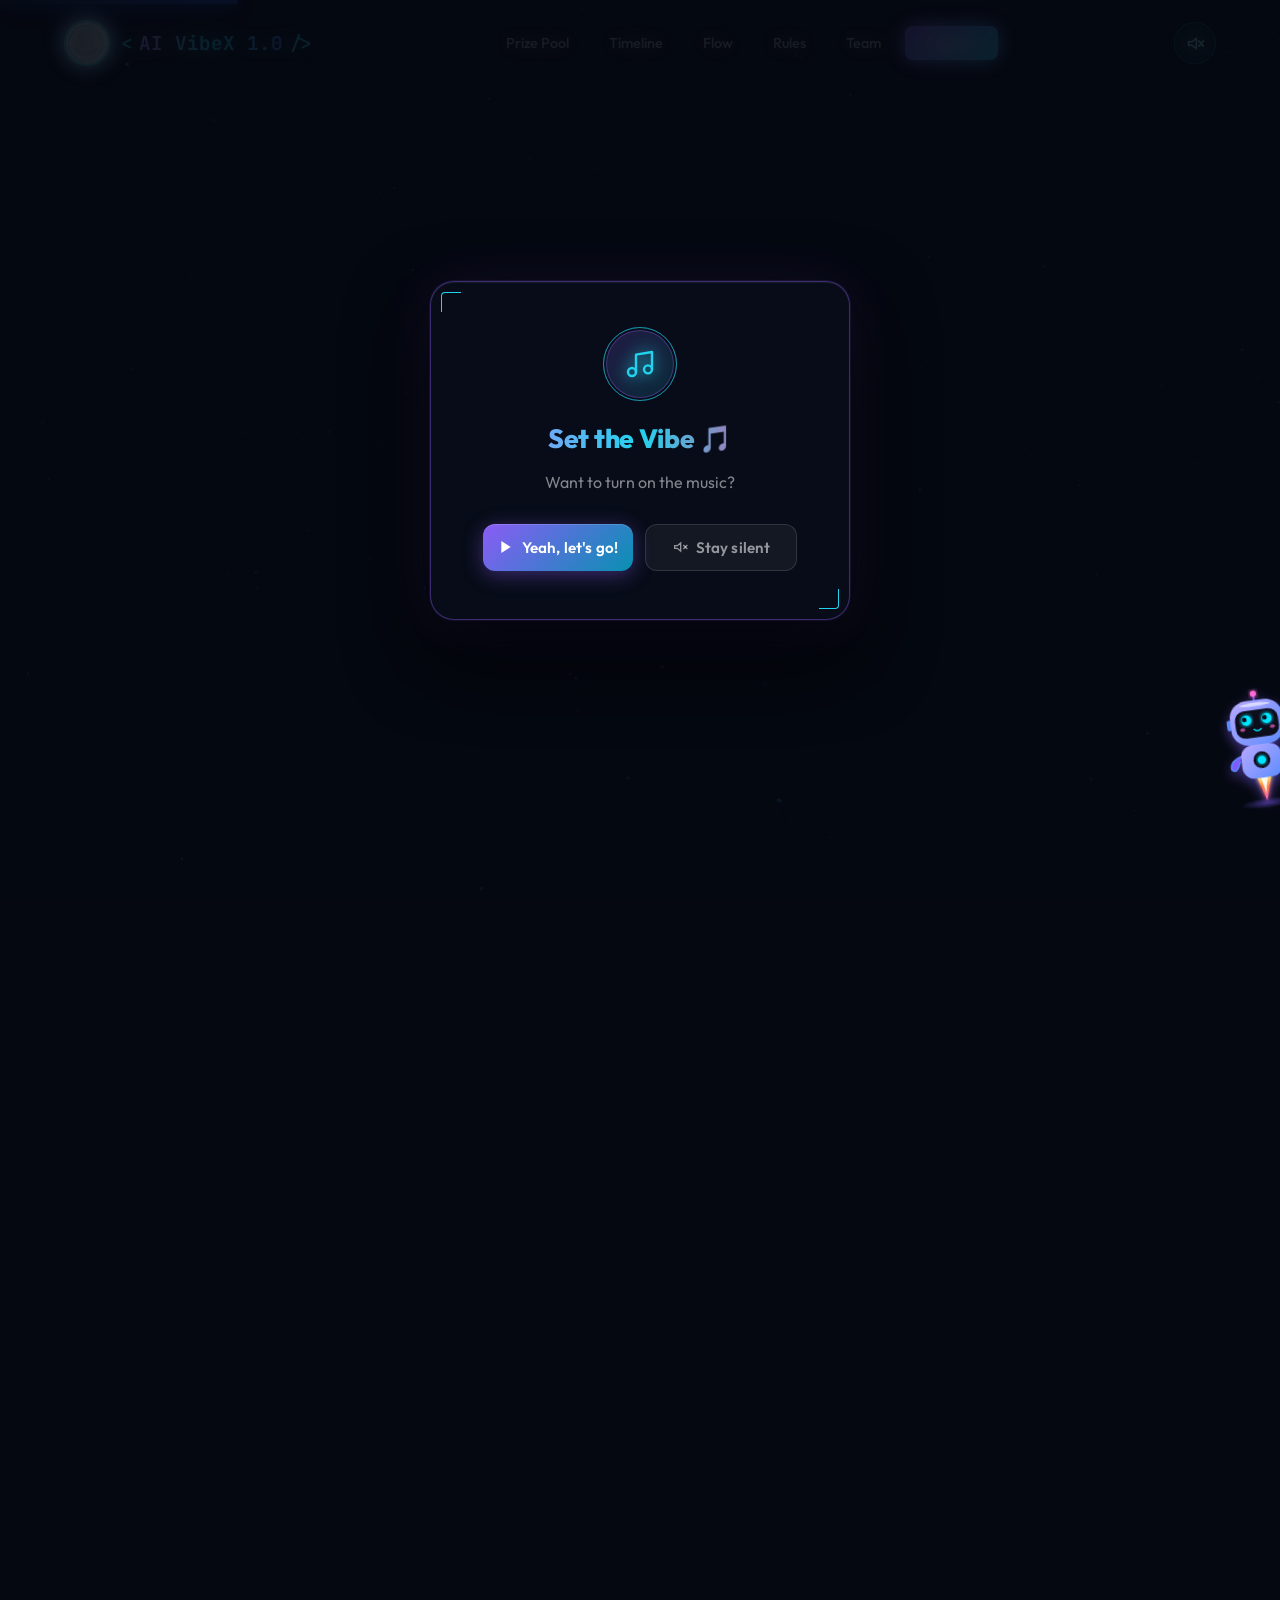
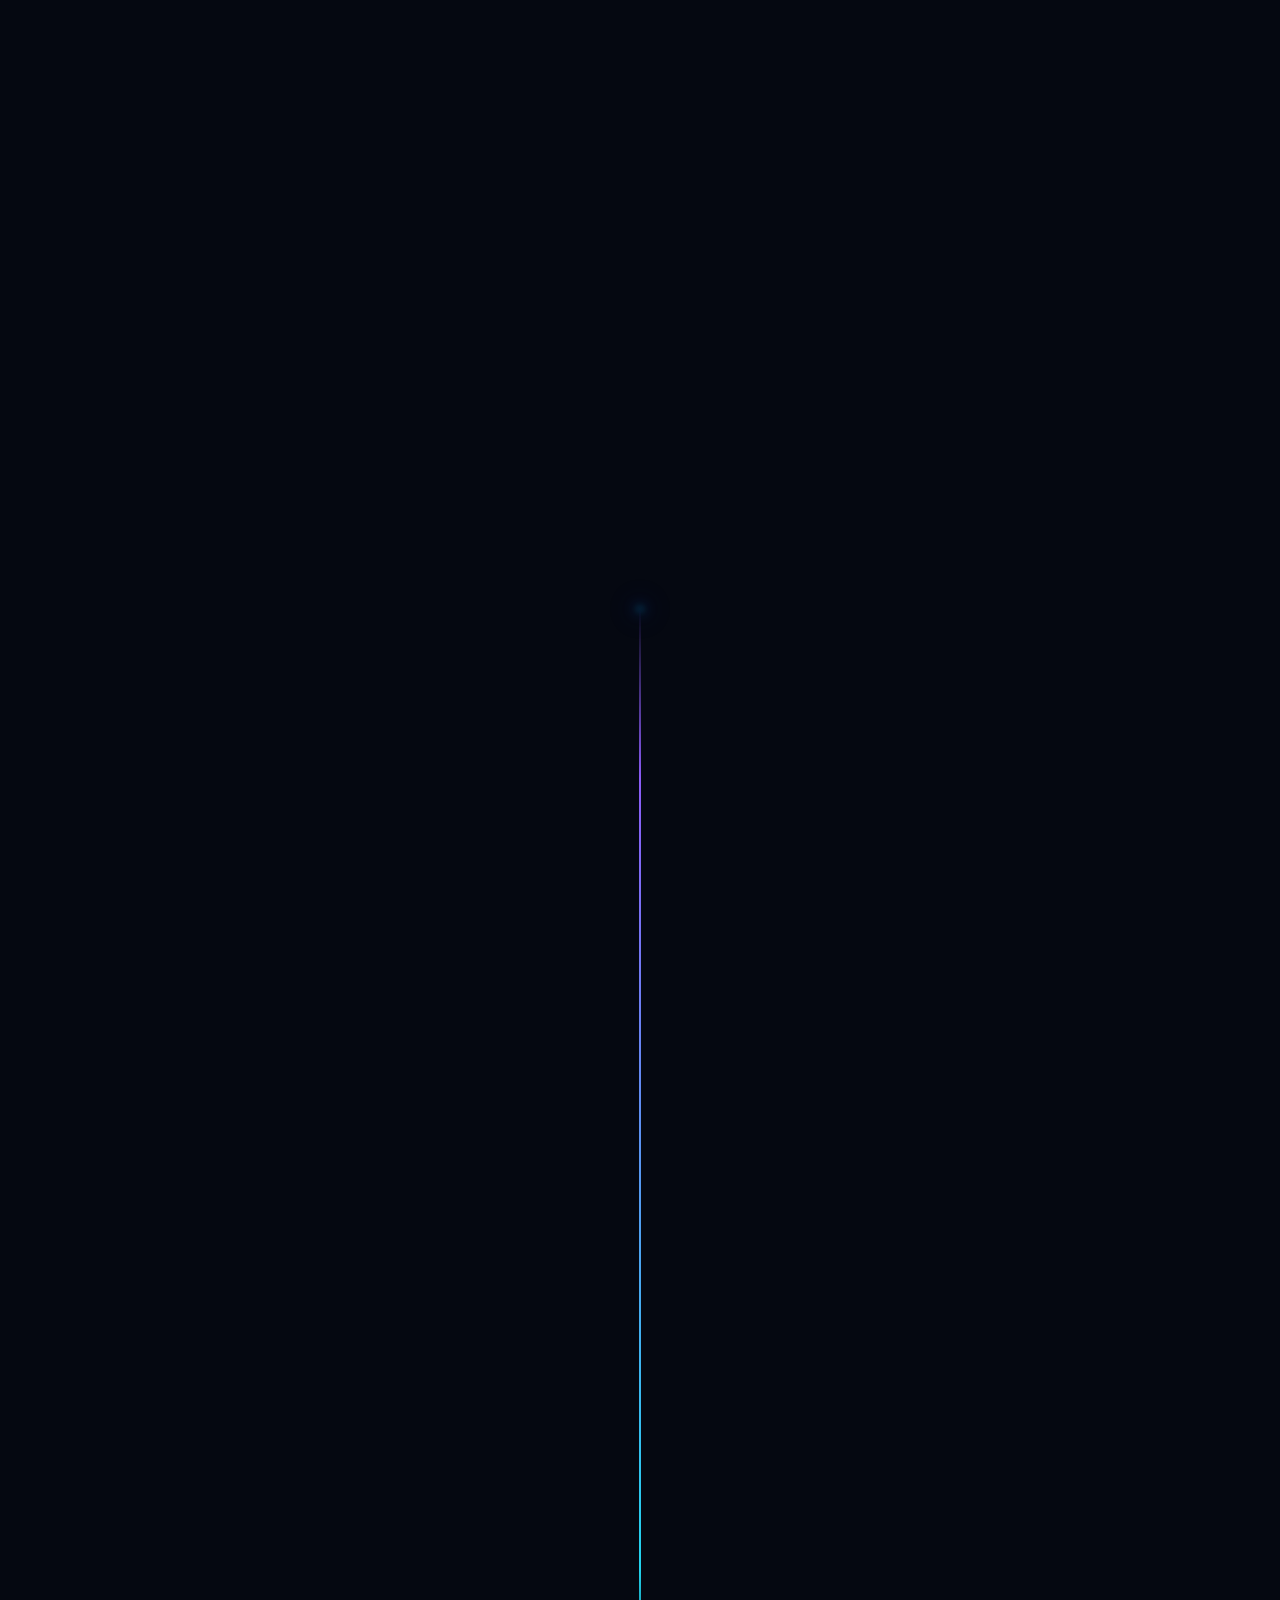
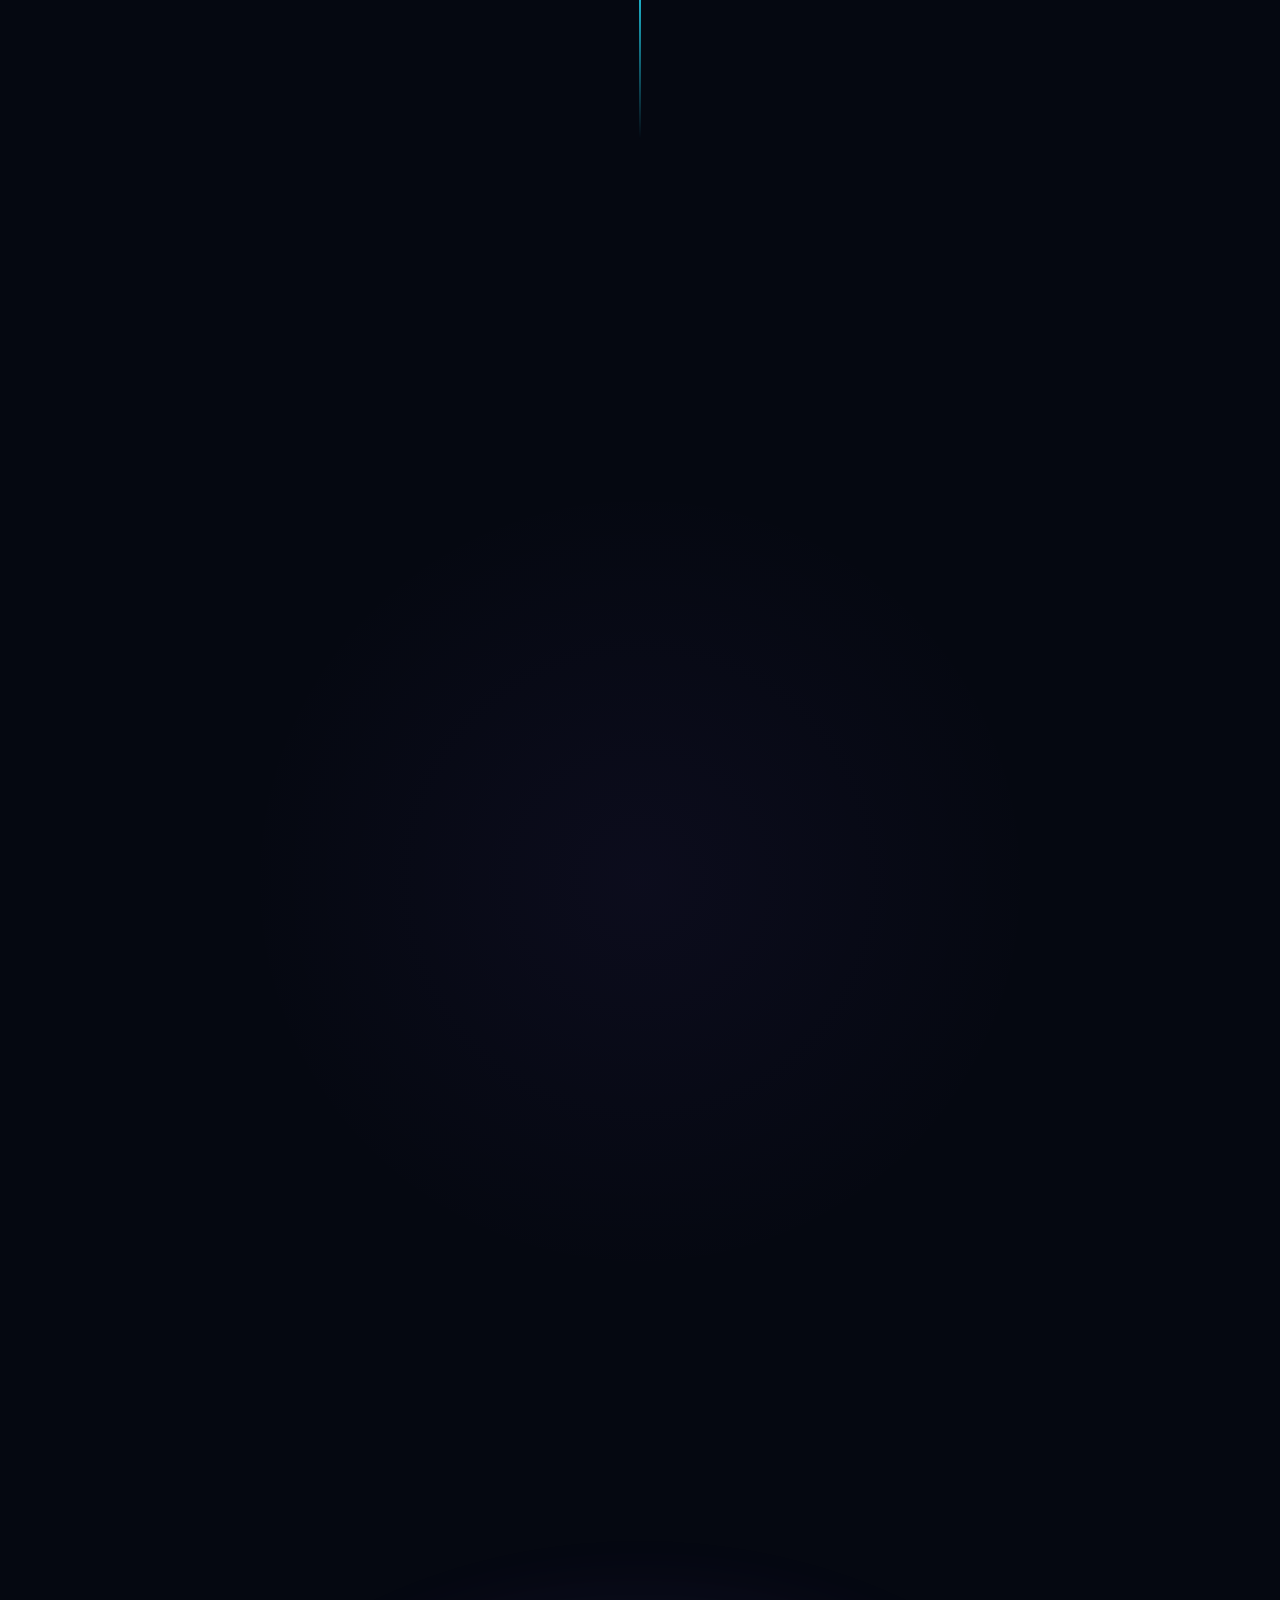
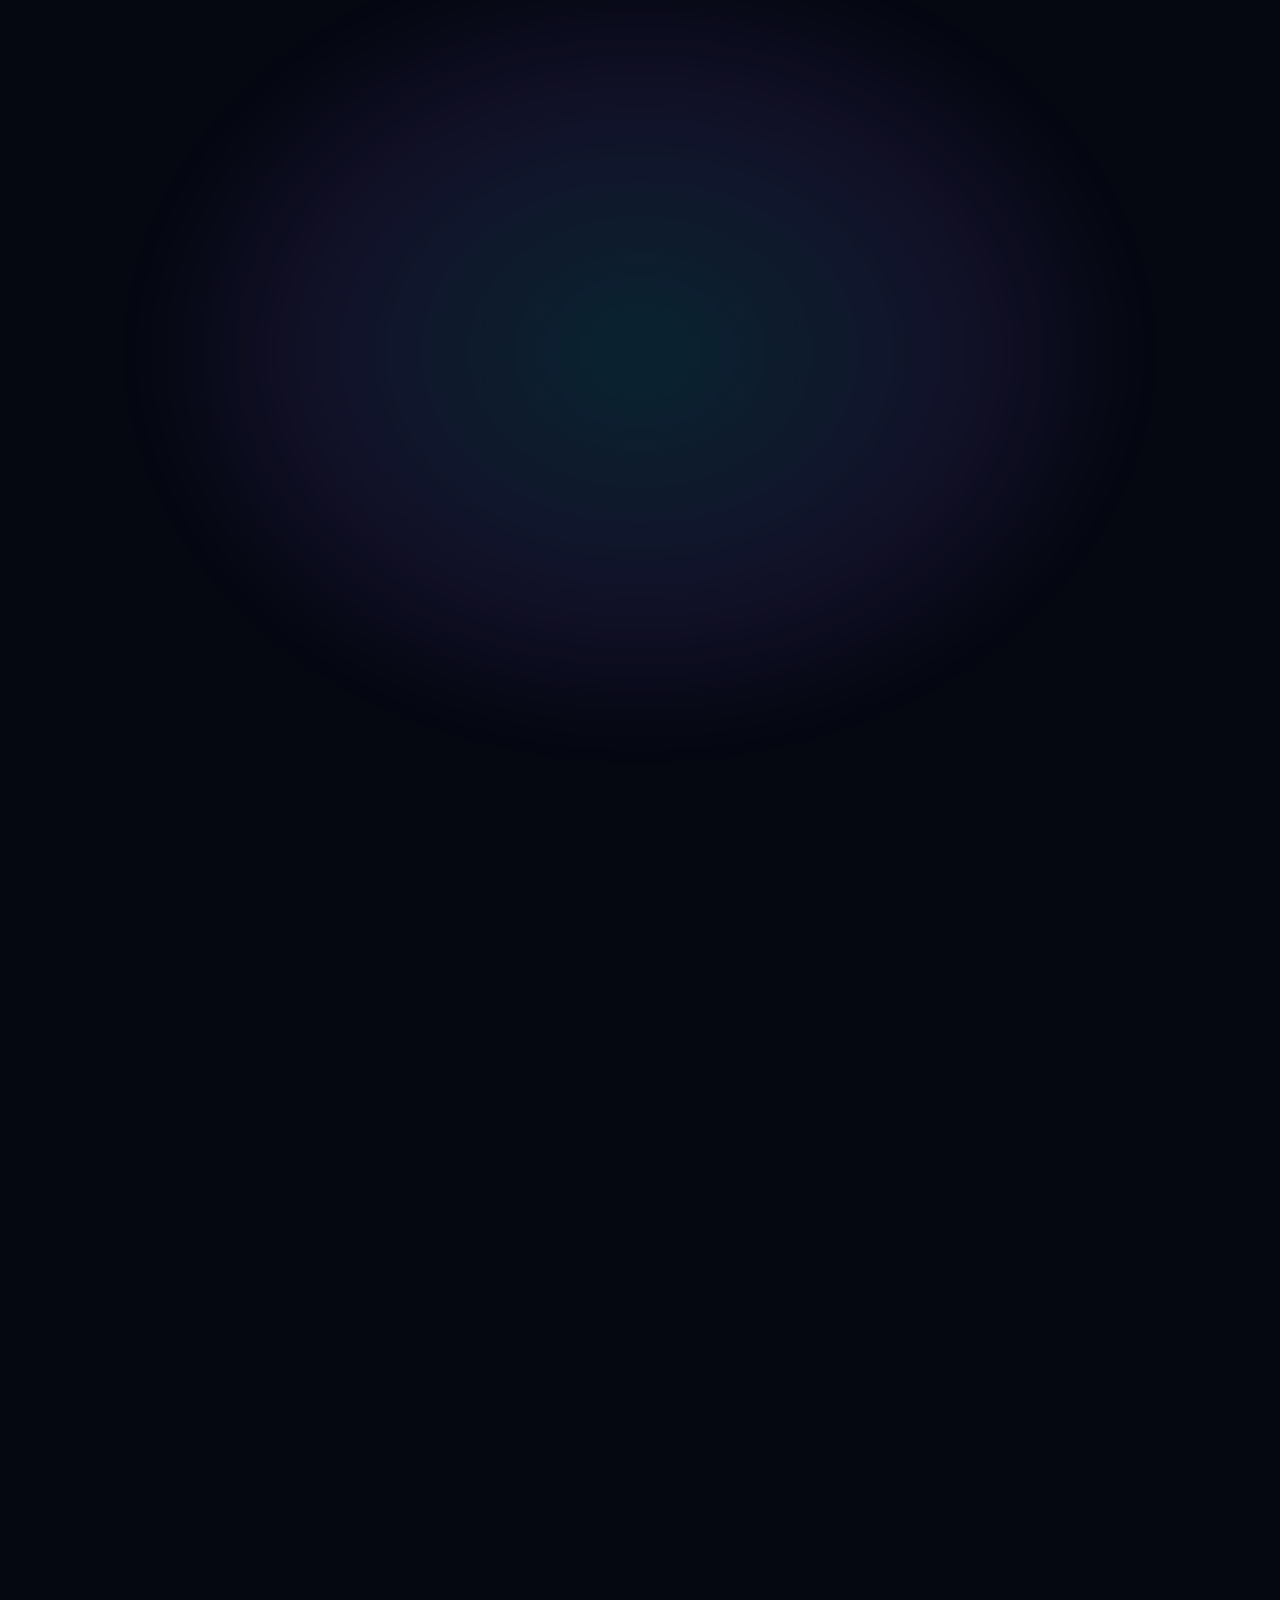
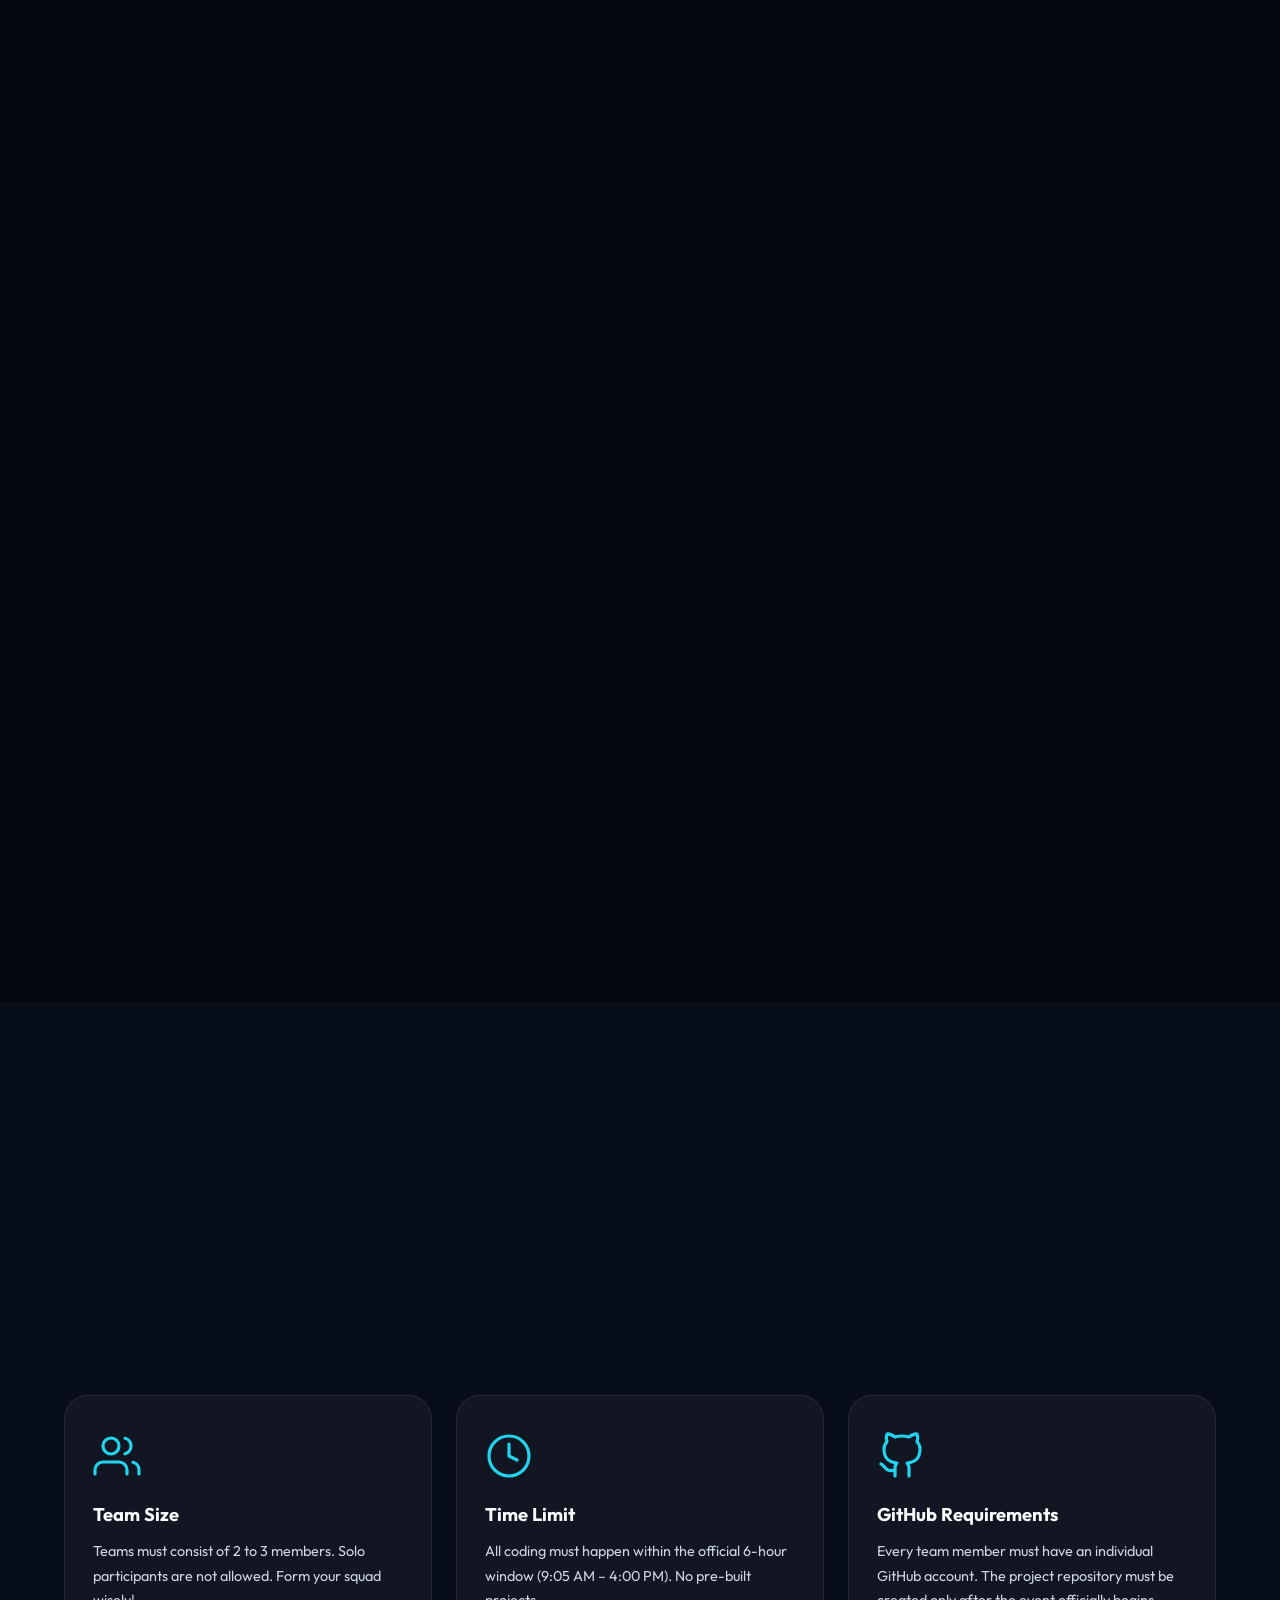
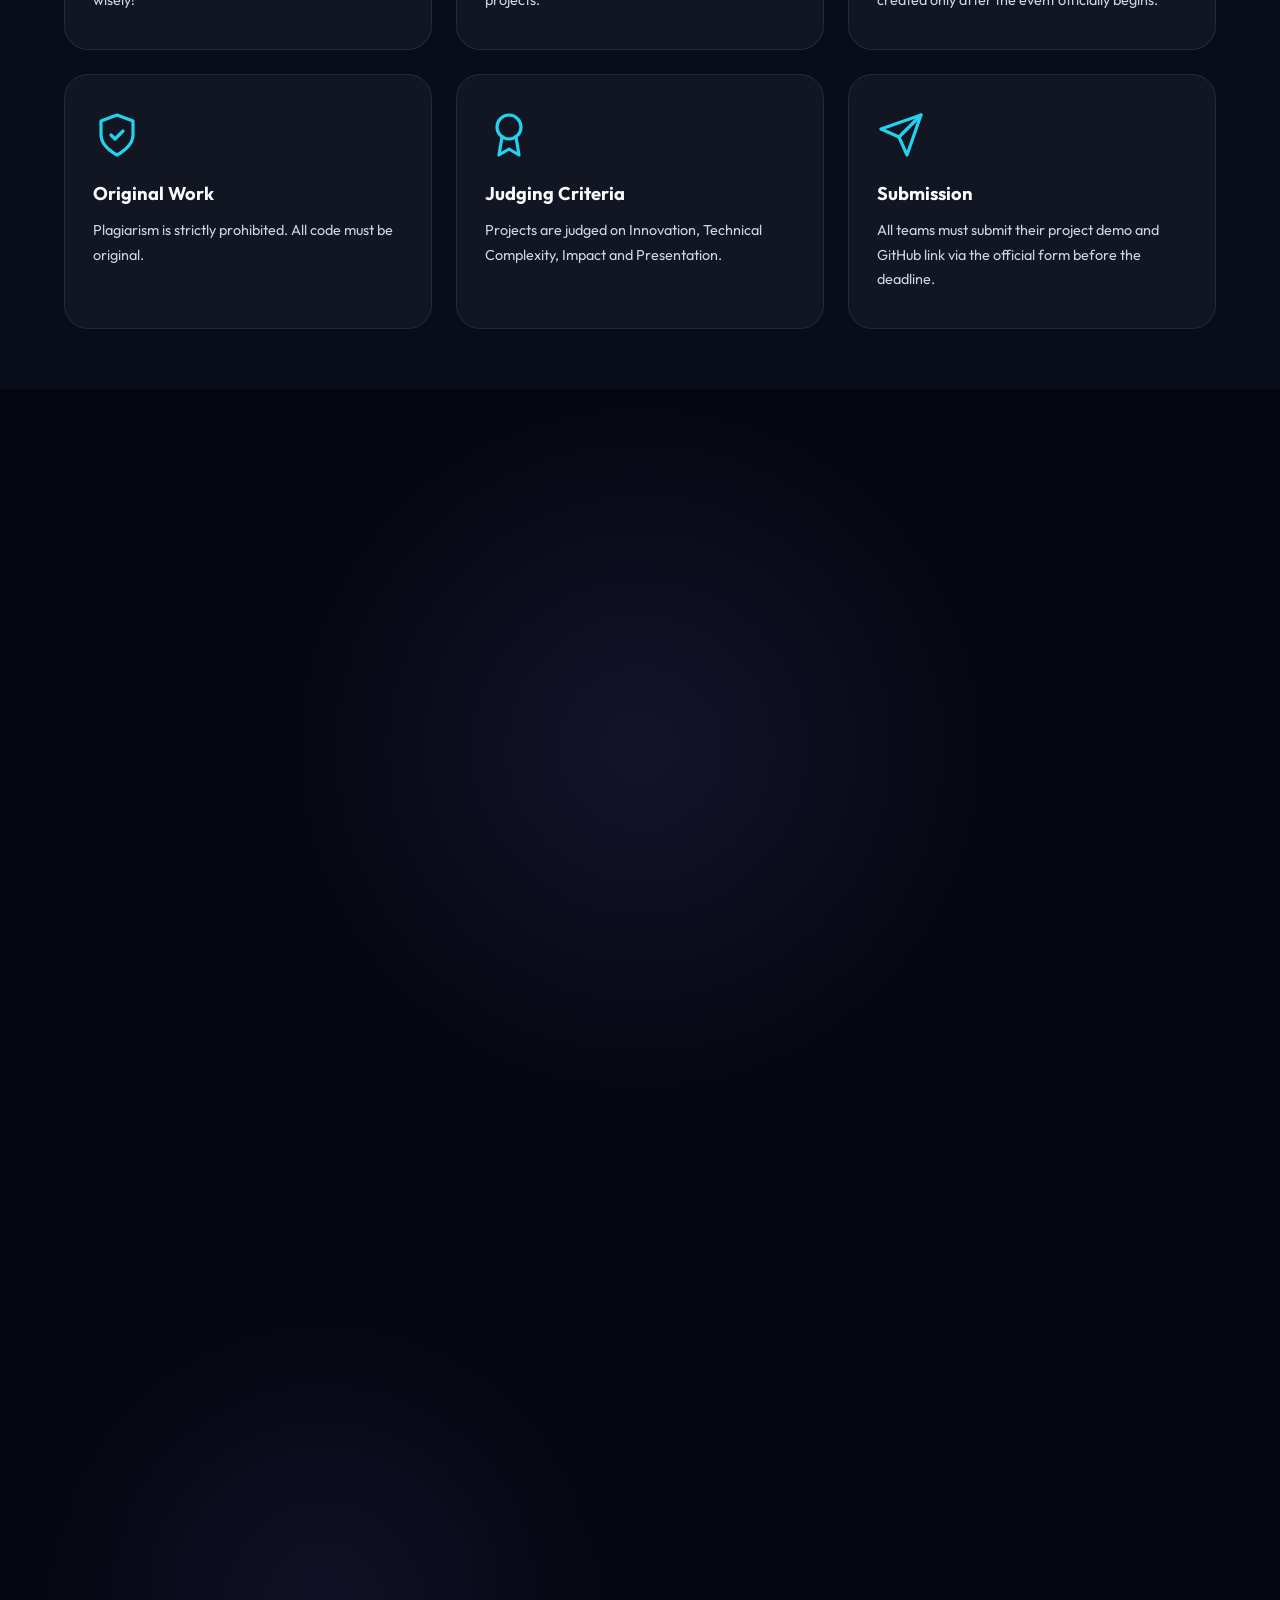
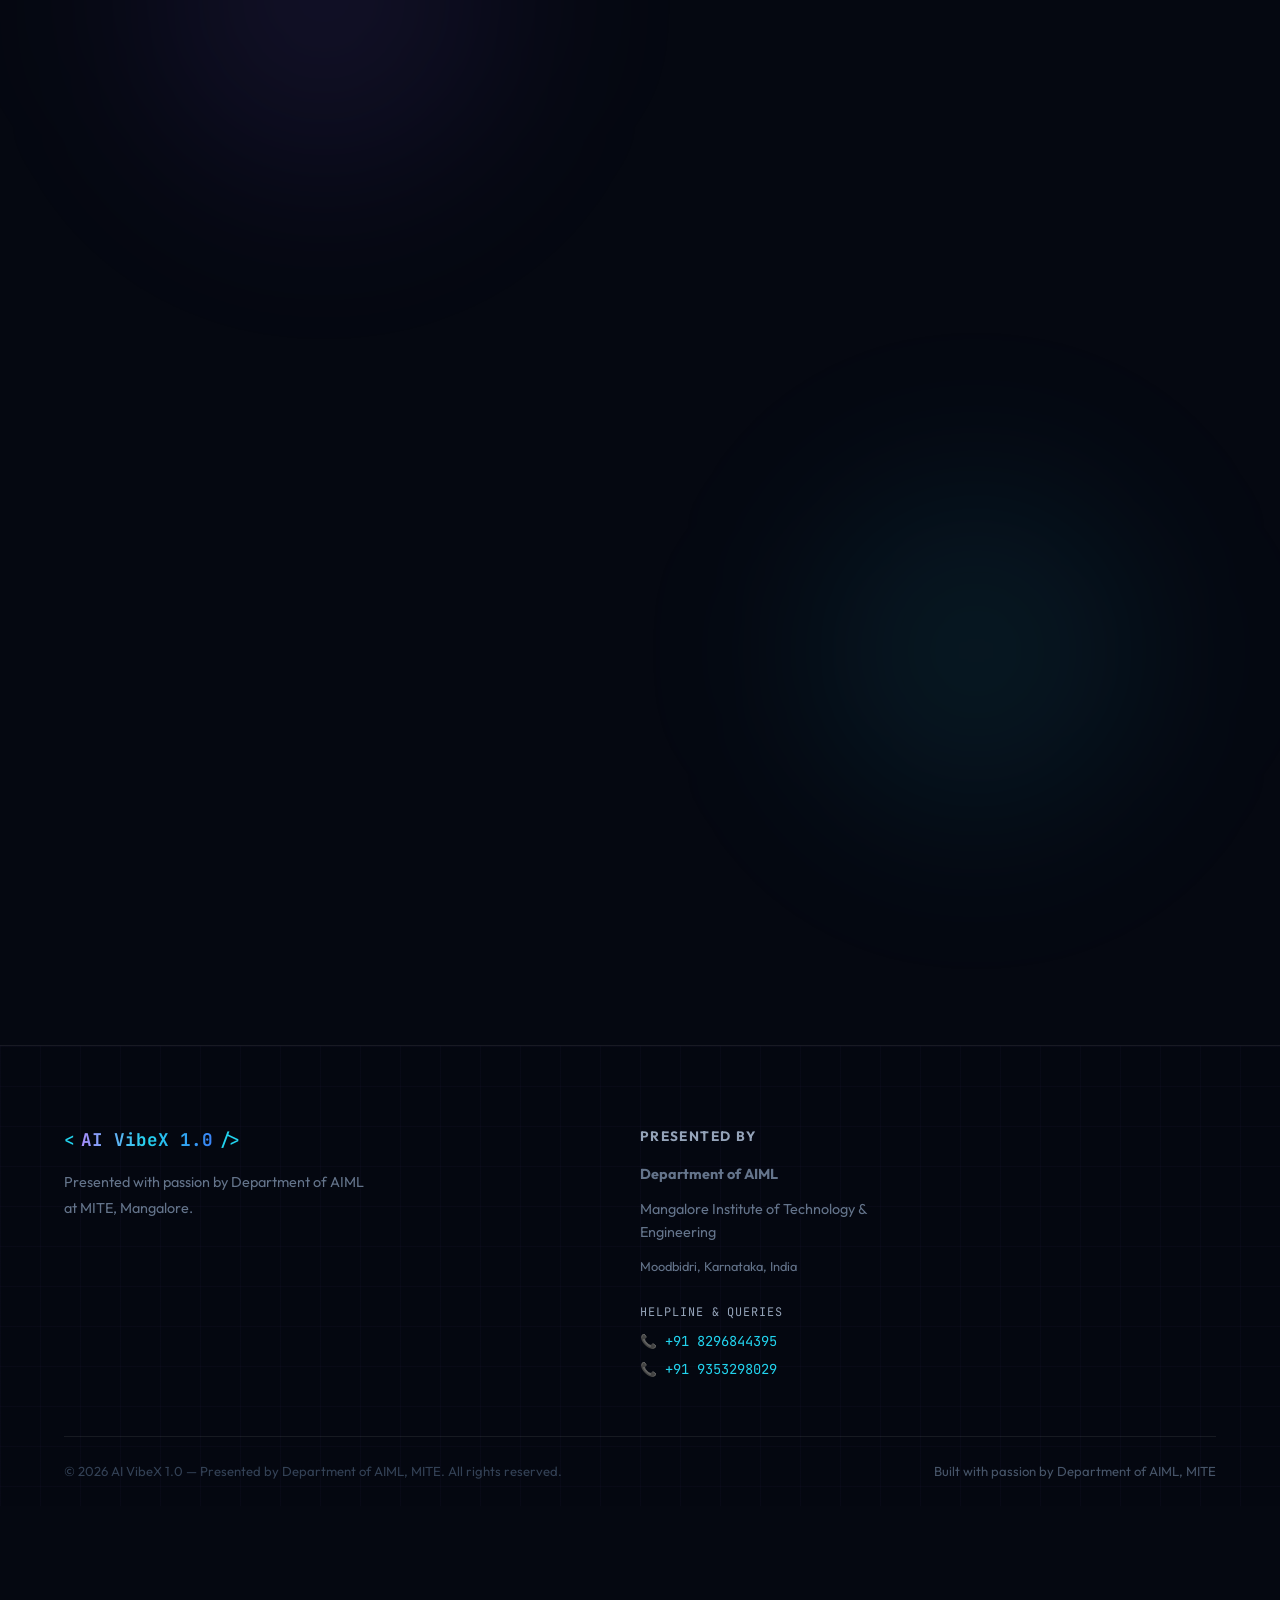
==== index.html @ b803381f "Add additional details" ====
﻿<!DOCTYPE html>
<html lang="en">

<head>
  <meta charset="UTF-8" />
  <meta name="viewport" content="width=device-width, initial-scale=1.0" />
  <meta name="description"
    content="AI VibeX 1.0 — The premier AI Hackathon by Mangalore Institute of Technology & Engineering. An innovation sprint from 9:05 AM to 4:00 PM. Build, Vibe, Innovate." />
  <meta property="og:title" content="AI VibeX 1.0 | MITE Hackathon" />
  <meta property="og:description" content="6-hour AI innovation sprint at MITE. Build, Vibe, Innovate." />
  <title>AI VibeX 1.0 | MITE Hackathon</title>
  <link rel="preconnect" href="https://fonts.googleapis.com" />
  <link rel="preconnect" href="https://fonts.gstatic.com" crossorigin />
  <link
    href="https://fonts.googleapis.com/css2?family=Outfit:wght@300;400;500;600;700;800;900&family=Space+Grotesk:wght@300;400;500;600;700&family=JetBrains+Mono:wght@400;500&display=swap"
    rel="stylesheet" />
  <link rel="stylesheet" href="style.css" />
  <link rel="stylesheet" href="loader.css" />
</head>

<body class="loader-active">

  <!-- ═══════════════════════════════════════════════════════
       SITE LOADER OVERLAY — shows on first visit, fades out
       then presents the music prompt before revealing the page
       ═══════════════════════════════════════════════════════ -->

  <!-- Loading Screen -->
  <div id="site-loader" role="status" aria-label="Loading AI VibeX">
    <canvas id="ldr-canvas"></canvas>
    <div class="ldr-orb ldr-orb-1"></div>
    <div class="ldr-orb ldr-orb-2"></div>
    <div class="ldr-orb ldr-orb-3"></div>
    <div class="ldr-grid"></div>

    <div class="ldr-inner">
      <!-- Badge -->
      <div class="ldr-badge">
        <div class="ldr-badge-dot"></div>
        MITE · AIML DEPARTMENT
      </div>

      <!-- Ring Spinner -->
      <div class="ldr-ring" aria-hidden="true">
        <svg viewBox="0 0 90 90" xmlns="http://www.w3.org/2000/svg">
          <defs>
            <linearGradient id="ldr-g1" x1="0%" y1="0%" x2="100%" y2="0%">
              <stop offset="0%"   stop-color="#8b5cf6"/>
              <stop offset="100%" stop-color="#22d3ee"/>
            </linearGradient>
            <linearGradient id="ldr-g2" x1="0%" y1="0%" x2="100%" y2="100%">
              <stop offset="0%"   stop-color="#22d3ee"/>
              <stop offset="100%" stop-color="#ec4899"/>
            </linearGradient>
          </defs>
          <circle class="ldr-ring-track" cx="45" cy="45" r="38"/>
          <circle class="ldr-arc-1" cx="45" cy="45" r="38" stroke-dashoffset="0"/>
          <circle class="ldr-arc-2" cx="45" cy="45" r="30" stroke-dashoffset="0"/>
        </svg>
        <div class="ldr-ring-label">AI</div>
      </div>

      <!-- Title -->
      <div>
        <div class="ldr-title" data-text="AI VibeX 1.0">AI VibeX 1.0</div>
      </div>

      <!-- Progress Bar -->
      <div class="ldr-progress-wrap">
        <div class="ldr-progress-track">
          <div class="ldr-progress-fill" id="ldr-fill"></div>
        </div>
        <div class="ldr-progress-label" id="ldr-label">Initializing...</div>
      </div>

      <!-- Rotating tip -->
      <div class="ldr-tip" id="ldr-tip">Build. Vibe. Innovate.</div>
    </div>
  </div>

  <!-- Music Prompt Dialog -->
  <div id="site-music-dialog" role="dialog" aria-modal="true" aria-labelledby="ldr-music-title">
    <div class="ldr-music-card">
      <div class="ldr-music-icon-wrap">
        <div class="ldr-sound-wave"></div>
        <div class="ldr-sound-wave"></div>
        <div class="ldr-sound-wave"></div>
        <svg viewBox="0 0 24 24" fill="none" stroke="currentColor" stroke-width="1.8"
             stroke-linecap="round" stroke-linejoin="round" aria-hidden="true">
          <path d="M9 18V5l12-2v13"/>
          <circle cx="6" cy="18" r="3"/>
          <circle cx="18" cy="16" r="3"/>
        </svg>
      </div>
      <div class="ldr-music-title" id="ldr-music-title">Set the Vibe 🎵</div>
      <div class="ldr-music-desc">Want to turn on the music?</div>
      <div class="ldr-music-btns">
        <button class="ldr-btn ldr-btn-yes" id="ldr-btn-play" type="button">
          <svg viewBox="0 0 24 24" fill="currentColor" aria-hidden="true">
            <polygon points="5 3 19 12 5 21 5 3"/>
          </svg>
          Yeah, let's go!
        </button>
        <button class="ldr-btn ldr-btn-no" id="ldr-btn-mute" type="button">
          <svg viewBox="0 0 24 24" fill="none" stroke="currentColor" stroke-width="2" aria-hidden="true">
            <path d="M4 10v4h4l5 4V6l-5 4H4z"/>
            <line x1="23" y1="9" x2="17" y2="15"/>
            <line x1="17" y1="9" x2="23" y2="15"/>
          </svg>
          Stay silent
        </button>
      </div>
    </div>
  </div>

  <!-- ══ END LOADER ══════════════════════════════════════════ -->

  <!-- SCROLL PROGRESS BAR -->
  <div class="scroll-progress-bar" id="scroll-progress"></div>

  <!-- CANVAS PARTICLE BG -->
  <canvas id="particle-canvas"></canvas>

  <!-- CURSOR GLOW -->
  <!-- Custom cursor layers -->
  <div class="cursor-glow" id="cursor-glow"></div>
  <div class="cursor-ring" id="cursor-ring"></div>
  <div class="cursor-dot" id="cursor-dot"></div>

  <!-- NAVBAR -->
  <nav class="navbar" id="navbar">
    <div class="nav-inner">
      <div class="nav-logo">
        <img src="assets/artifera_logo.jpeg" alt="Artifera Logo" class="nav-logo-img" />
        <span class="logo-bracket">&lt;</span>
        <span class="logo-text">AI VibeX 1.0</span>
        <span class="logo-bracket">/&gt;</span>
      </div>
      <ul class="nav-links" id="nav-links">
        <li><a href="#about" class="nav-link">Prize Pool</a></li>
        <li><a href="#timeline" class="nav-link">Timeline</a></li>
        <li><a href="#flow" class="nav-link">Flow</a></li>
        <li><a href="#rules" class="nav-link">Rules</a></li>
        <li><a href="#contributors" class="nav-link">Team</a></li>
        <li><a href="#register" class="nav-link nav-cta">Register</a></li>
      </ul>
      <button class="music-toggle" id="music-toggle" type="button" aria-label="Play background music"
        aria-pressed="false" title="Play background music">
        <svg viewBox="0 0 24 24" fill="none" stroke="currentColor" stroke-width="1.8" stroke-linecap="round"
          stroke-linejoin="round" aria-hidden="true">
          <path d="M4 10v4h4l5 4V6l-5 4H4z" />
          <path class="music-wave" d="M16 9a5 5 0 0 1 0 6m2.5-8.5a8.5 8.5 0 0 1 0 11" />
          <path class="music-muted" d="m16 9 5 6m0-6-5 6" />
        </svg>
      </button>
      <button class="hamburger" id="hamburger" aria-label="Toggle menu">
        <span></span><span></span><span></span>
      </button>
    </div>
    <audio id="background-music" src="assets/kulakovka-phonk-reel-614877.mp3" preload="none" loop hidden></audio>
  </nav>

  <!-- HERO -->
  <section class="hero" id="hero">
    <span id="top" style="position:absolute;top:0;left:0;pointer-events:none;"></span>
    <!-- Interactive Space Background Canvas -->
    <canvas id="hero-space-canvas" class="hero-space-canvas" aria-hidden="true"></canvas>
    <div class="hero-bg-overlay"></div>
    <div class="orb orb-1"></div>
    <div class="orb orb-2"></div>
    <div class="orb orb-3"></div>
    <div class="hero-grid"></div>

    <div class="hero-content">
      <div class="college-badge" data-aos="fade-down">
        <div class="badge-dept-row">
          <span class="badge-dot pulse"></span>
          <span class="badge-dept">Presented by AIML DEPARTMENT</span>
        </div>
        <span class="badge-sep">•</span>
        <span class="badge-college">
          <img src="assets/MITE_Logo.jpg" alt="MITE Logo" class="badge-mite-logo" />
          <span>Mangalore Institute of Technology &amp; Engineering</span>
        </span>
      </div>

      <div class="hero-main-group">
        <h1 class="hero-title" data-aos="fade-up">
          <span class="title-line">
            <span class="gradient-text glitch-text" data-text="AI VibeX 1.0">AI VibeX 1.0</span>
          </span>
          <span class="title-sub">6 Hour Hackathon</span>
        </h1>

        <p class="hero-tagline" data-aos="fade-up" data-aos-delay="100">
          Build. Vibe. Ship. A 6-Hour AI Innovation Sprint
        </p>

        <div class="hero-meta" data-aos="fade-up" data-aos-delay="200">
          <div class="meta-chip meta-chip-time">
            <span class="chip-icon">
              <svg viewBox="0 0 24 24" fill="none" stroke="currentColor" stroke-width="2">
                <circle cx="12" cy="12" r="10" />
                <polyline points="12 6 12 12 16 14" />
              </svg>
            </span>
            <span class="chip-text">9:05 AM &ndash; 4:00 PM</span>
          </div>
          <div class="meta-chip meta-chip-date">
            <span class="chip-icon">
              <svg viewBox="0 0 24 24" fill="none" stroke="currentColor" stroke-width="2">
                <rect x="3" y="4" width="18" height="18" rx="2" ry="2" />
                <line x1="16" y1="2" x2="16" y2="6" />
                <line x1="8" y1="2" x2="8" y2="6" />
                <line x1="3" y1="10" x2="21" y2="10" />
              </svg>
            </span>
            <span class="chip-text">12th November</span>
          </div>
          <div class="meta-chip meta-chip-sprint">
            <span class="chip-icon">
              <svg viewBox="0 0 24 24" fill="none" stroke="currentColor" stroke-width="2">
                <polygon points="13 2 3 14 12 14 11 22 21 10 12 10 13 2" />
              </svg>
            </span>
            <span class="chip-text">6 Hours of Innovation</span>
          </div>
        </div>
      </div>

      <!-- Hero Countdown Timer -->
      <div class="countdown-wrap" data-aos="fade-up" data-aos-delay="300" id="hero-countdown-wrap"
        data-target="2026-11-12T09:05:00+05:30"
        aria-label="Hackathon Countdown Timer">
        <div class="countdown-card-inner">
          <!-- Countdown Header / Title -->
          <div class="countdown-header" aria-hidden="true">
            <span class="countdown-live-dot"></span>
            <span class="countdown-title">HACKATHON BEGINS IN</span>
          </div>

          <!-- Canvas for Particle Animated Countdown -->
          <div class="countdown-canvas-wrapper" id="countdown-canvas-wrapper">
            <canvas id="countdown-particle-canvas" class="countdown-particle-canvas" width="700" height="100"
              aria-label="Countdown timer rendered with interactive particles"></canvas>
            <div class="countdown-canvas-glow" aria-hidden="true"></div>
          </div>

          <!-- Format Labels: day : hour : min : sec -->
          <div class="countdown-legend has-days" id="countdown-legend" aria-hidden="true">
            <div class="legend-unit unit-days" id="legend-unit-days">
              <span class="legend-label">DAY</span>
            </div>
            <div class="legend-unit unit-hours">
              <span class="legend-label">HOUR</span>
            </div>
            <div class="legend-unit unit-minutes">
              <span class="legend-label">MIN</span>
            </div>
            <div class="legend-unit unit-seconds">
              <span class="legend-label">SEC</span>
            </div>
          </div>
        </div>
      </div>

      <div class="hero-actions" data-aos="fade-up" data-aos-delay="400">
        <a href="#register" class="btn-primary" id="hero-register-btn">
          <span>Register Now</span>
          <svg viewBox="0 0 24 24" fill="none" stroke="currentColor" stroke-width="2">
            <line x1="5" y1="12" x2="19" y2="12" />
            <polyline points="12 5 19 12 12 19" />
          </svg>
        </a>
        <a href="#timeline" class="btn-secondary" id="hero-timeline-btn">
          View Timeline
        </a>
      </div>
    </div>
  </section>

  <!-- PRIZE POOL -->
  <section class="prize-pool" id="about">
    <div class="container">
      <div class="prize-pool-header" data-aos="fade-up">
        <h2 class="section-title">The <span class="gradient-text">Prize Pool</span></h2>
        <p class="section-subtitle">A little glory and a reward for the teams that make it happen.</p>
        <div class="prize-pool-total"><span>Total prizes</span><strong>₹4,500</strong></div>
      </div>
      <div class="prize-grid">
        <article class="prize-card prize-card-first" data-aos="fade-up" data-aos-delay="100">
          <span class="prize-card-spark" aria-hidden="true"></span>
          <div class="prize-medal" aria-hidden="true">
            <img class="prize-trophy prize-trophy-gold"
              src="https://fonts.gstatic.com/s/e/notoemoji/latest/1f3c6/emoji.svg" alt="" />
          </div>
          <h3 class="prize-place-title"><span class="prize-place-number">1st</span> place</h3>
          <span class="prize-award-role">Winner</span>
          <p>For the team that takes their boldest idea across the finish line.</p>
          <div class="prize-amount">₹3,000</div>
          <div class="prize-shine" aria-hidden="true"></div>
        </article>
        <article class="prize-card prize-card-second" data-aos="fade-up" data-aos-delay="220">
          <span class="prize-card-spark" aria-hidden="true"></span>
          <div class="prize-medal" aria-hidden="true">
            <img class="prize-trophy prize-trophy-silver"
              src="https://fonts.gstatic.com/s/e/notoemoji/latest/1f3c6/emoji.svg" alt="" />
          </div>
          <h3 class="prize-place-title"><span class="prize-place-number">2nd</span> place</h3>
          <span class="prize-award-role">Runner-up</span>
          <p>For the team whose creativity and craft stand out from the crowd.</p>
          <div class="prize-amount">₹1,500</div>
          <div class="prize-shine" aria-hidden="true"></div>
        </article>
      </div>
    </div>
  </section>

  <!-- ARTIFERA SCROLL-ASSEMBLE SECTION (particles form the logo while scrolling) -->
  <section class="afs" id="artifera-scroll" aria-label="Artifera logo assembling from particles as you scroll">
    <h2 class="afs-sr">Artifera</h2>
    <div class="afs-stage">
      <div class="afs-glow" aria-hidden="true"></div>
      <canvas class="afs-canvas" aria-hidden="true"></canvas>
    </div>
  </section>

  <!-- TIMELINE SECTION -->
  <section class="section timeline-section" id="timeline">
    <div class="container">
      <div class="section-header" data-aos="fade-up">
        <span class="section-eyebrow">Schedule</span>
        <h2 class="section-title">Event <span class="gradient-text">Timeline</span></h2>
        <p class="section-subtitle">From team check-in to final evaluation</p>
      </div>

      <div class="timeline">

        <!-- Scroll-driven glow progress fill line -->
        <div id="tl-progress-fill" class="tl-progress-fill" aria-hidden="true"></div>

        <!-- 9:05 AM - Team reporting -->
        <div class="timeline-item" data-aos="fade-right" id="tl-reporting">
          <div class="tl-marker">
            <div class="tl-dot">
              <svg viewBox="0 0 24 24" fill="none" stroke="currentColor" stroke-width="2">
                <path d="M17 21v-2a4 4 0 0 0-4-4H5a4 4 0 0 0-4 4v2" />
                <circle cx="9" cy="7" r="4" />
                <path d="M23 21v-2a4 4 0 0 0-3-3.87M16 3.13a4 4 0 0 1 0 7.75" />
              </svg>
            </div>
            <div class="tl-line"></div>
          </div>
          <div class="tl-card">
            <div class="tl-time">9:05 AM</div>
            <h3 class="tl-title">Reporting of all teams</h3>
            <p class="tl-desc">All teams report at the venue; team attendance and seating.</p>
            <div class="tl-tag">Team Check-in</div>
          </div>
        </div>

        <!-- 9:45 AM - 10:00 AM -->
        <div class="timeline-item tl-right" data-aos="fade-left" id="tl-keynote">
          <div class="tl-marker">
            <div class="tl-dot">
              <svg viewBox="0 0 24 24" fill="none" stroke="currentColor" stroke-width="2">
                <polygon points="13 2 3 14 12 14 11 22 21 10 12 10 13 2" />
              </svg>
            </div>
            <div class="tl-line"></div>
          </div>
          <div class="tl-card">
            <div class="tl-time">9:45 AM &ndash; 10:00 AM</div>
            <h3 class="tl-title">GitHub setup and problem statements</h3>
            <p class="tl-desc">Teams set up GitHub and the problem statements are revealed.</p>
            <div class="tl-tag">Setup &amp; Reveal</div>
          </div>
        </div>

        <!-- 10:00 AM - Hackathon starts -->
        <div class="timeline-item" data-aos="fade-right" id="tl-hackathon-start">
          <div class="tl-marker">
            <div class="tl-dot">
              <svg viewBox="0 0 24 24" fill="none" stroke="currentColor" stroke-width="2">
                <polygon points="13 2 3 14 12 14 11 22 21 10 12 10 13 2" />
              </svg>
            </div>
            <div class="tl-line"></div>
          </div>
          <div class="tl-card">
            <div class="tl-time">10:00 AM (sharp)</div>
            <h3 class="tl-title">Hackathon starts</h3>
            <p class="tl-desc">Development begins.</p>
            <div class="tl-tag tl-tag-hot">Build Begins</div>
          </div>
        </div>

        <!-- 10:00 AM - 3:00 PM -->
        <div class="timeline-item tl-right" data-aos="fade-left" id="tl-hackathon">
          <div class="tl-marker">
            <div class="tl-dot tl-dot-primary">
              <svg viewBox="0 0 24 24" fill="none" stroke="currentColor" stroke-width="2">
                <polyline points="16 18 22 12 16 6" />
                <polyline points="8 6 2 12 8 18" />
              </svg>
            </div>
            <div class="tl-line"></div>
          </div>
          <div class="tl-card tl-card-highlight">
            <div class="tl-time">10:00 AM &ndash; 3:00 PM</div>
            <h3 class="tl-title">Hackathon</h3>
            <p class="tl-desc">Teams build and push their work to GitHub. All work stops at 3:00 PM.</p>
            <div class="tl-tag tl-tag-hot">Build &amp; Submit</div>
          </div>
        </div>

        <!-- 3:00 PM - 4:00 PM -->
        <div class="timeline-item" data-aos="fade-right" id="tl-evaluation">
          <div class="tl-marker">
            <div class="tl-dot">
              <svg viewBox="0 0 24 24" fill="none" stroke="currentColor" stroke-width="2">
                <circle cx="12" cy="8" r="6" />
                <path d="M15.477 12.89L17 22l-5-3-5 3 1.523-9.11" />
              </svg>
            </div>
            <div class="tl-line"></div>
          </div>
          <div class="tl-card">
            <div class="tl-time">3:00 PM &ndash; 4:00 PM</div>
            <h3 class="tl-title">Evaluation round</h3>
            <p class="tl-desc">Judging and evaluation of the teams.</p>
            <div class="tl-tag tl-tag-gold">Judging</div>
          </div>
        </div>

      </div>
    </div>
  </section>

  <!-- FLOW SECTION -->
  <section class="section flow-section" id="flow">
    <div class="container">
      <div class="section-header" data-aos="fade-up">
        <span class="section-eyebrow">Process</span>
        <h2 class="section-title">Hackathon <span class="gradient-text">Flow</span></h2>
        <p class="section-subtitle">How it all works &mdash; from idea to glory in 6 hours</p>
      </div>

      <div class="flow-grid">
        <div class="flow-card" data-aos="zoom-in" id="flow-step-1">
          <div class="flow-number">01</div>
          <div class="flow-icon">
            <svg viewBox="0 0 24 24" fill="none" stroke="currentColor" stroke-width="1.5">
              <path d="M12 20h9" />
              <path d="M16.5 3.5a2.121 2.121 0 0 1 3 3L7 19l-4 1 1-4L16.5 3.5z" />
            </svg>
          </div>
          <h3>Form Your Team</h3>
          <p>Assemble a team of passionate builders. Mix skills &mdash; design, code, ML &mdash; for maximum impact.</p>
          <div class="flow-arrow">&#8594;</div>
        </div>

        <div class="flow-card" data-aos="zoom-in" data-aos-delay="80" id="flow-step-2">
          <div class="flow-number">02</div>
          <div class="flow-icon">
            <svg viewBox="0 0 24 24" fill="none" stroke="currentColor" stroke-width="1.5">
              <path d="M9 18h6" />
              <path d="M10 22h4" />
              <path d="M15.09 14c.18-.98.65-1.74 1.41-2.5A4.65 4.65 0 0 0 18 8 6 6 0 0 0 6 8c0 1 .23 2.23 1.5 3.5A4.61 4.61 0 0 1 8.91 14" />
            </svg>
          </div>
          <h3>Ideate</h3>
          <p>Brainstorm innovative AI solutions. Define problem scope, identify core challenges, and architect your approach.</p>
          <div class="flow-arrow">&#8594;</div>
        </div>

        <div class="flow-card" data-aos="zoom-in" data-aos-delay="160" id="flow-step-3">
          <div class="flow-number">03</div>
          <div class="flow-icon">
            <svg viewBox="0 0 24 24" fill="none" stroke="currentColor" stroke-width="1.5">
              <polyline points="16 18 22 12 16 6" />
              <polyline points="8 6 2 12 8 18" />
            </svg>
          </div>
          <h3>Build &amp; Iterate</h3>
          <p>Code furiously. Use APIs, models, frameworks. Mentors are available to guide you throughout.</p>
          <div class="flow-arrow">&#8594;</div>
        </div>

        <div class="flow-card" data-aos="zoom-in" data-aos-delay="240" id="flow-step-4">
          <div class="flow-number">04</div>
          <div class="flow-icon">
            <svg viewBox="0 0 24 24" fill="none" stroke="currentColor" stroke-width="1.5">
              <rect x="2" y="3" width="20" height="14" rx="2" />
              <line x1="8" y1="21" x2="16" y2="21" />
              <line x1="12" y1="17" x2="12" y2="21" />
            </svg>
          </div>
          <h3>Demo &amp; Win</h3>
          <p>Present your solution to the judges. Impress with impact, creativity, and technical depth.</p>
        </div>
      </div>

      <div class="criteria-wrap" data-aos="fade-up">
        <h3 class="criteria-title">Judging Criteria</h3>
        <div class="criteria-grid">
          <div class="criteria-item" id="criteria-innovation">
            <div class="criteria-bar-wrap">
              <span class="criteria-label">Innovation</span>
              <span class="criteria-percent">30%</span>
            </div>
            <div class="criteria-bar">
              <div class="criteria-fill" style="--pct:30%"></div>
            </div>
          </div>
          <div class="criteria-item" id="criteria-impact">
            <div class="criteria-bar-wrap">
              <span class="criteria-label">Real-World Impact</span>
              <span class="criteria-percent">25%</span>
            </div>
            <div class="criteria-bar">
              <div class="criteria-fill" style="--pct:25%"></div>
            </div>
          </div>
          <div class="criteria-item" id="criteria-tech">
            <div class="criteria-bar-wrap">
              <span class="criteria-label">Technical Complexity</span>
              <span class="criteria-percent">25%</span>
            </div>
            <div class="criteria-bar">
              <div class="criteria-fill" style="--pct:25%"></div>
            </div>
          </div>
          <div class="criteria-item" id="criteria-presentation">
            <div class="criteria-bar-wrap">
              <span class="criteria-label">Presentation</span>
              <span class="criteria-percent">20%</span>
            </div>
            <div class="criteria-bar">
              <div class="criteria-fill" style="--pct:20%"></div>
            </div>
          </div>
        </div>
      </div>
    </div>
  </section>

  <!-- CENTERED AI VIBEX PARTICLE WORDMARK -->
  <section class="vibex-wordmark-section" id="vibex-wordmark" aria-label="AI VibeX particle wordmark">
    <div class="vibex-wordmark-stage">
      <div class="vibex-wordmark-wrap">
        <canvas id="vibex-wordmark-canvas" class="vibex-wordmark-canvas" width="800" height="260"
          aria-label="AI VibeX rendered in animated particles"></canvas>
        <div class="vibex-wordmark-glow" aria-hidden="true"></div>
      </div>
    </div>
  </section>

    <!-- RULES & REGULATIONS -->
  <section class="section rules-section" id="rules">
    <div class="container">
      <div class="section-header" data-aos="fade-up">
        <span class="section-eyebrow">Guidelines</span>
        <h2 class="section-title">Rules &amp; <span class="gradient-text">Regulations</span></h2>
        <p class="section-subtitle">Know the rules before you build &mdash; fair play makes the best hackathon.</p>
      </div>

      <div class="rules-grid">
        <div class="rule-card" data-aos="fade-up" id="rule-card-1">
          <div class="rule-icon"><svg viewBox="0 0 24 24" fill="none" stroke="currentColor" stroke-width="1.6" stroke-linecap="round" stroke-linejoin="round"><path d="M17 21v-2a4 4 0 0 0-4-4H5a4 4 0 0 0-4 4v2"/><circle cx="9" cy="7" r="4"/><path d="M23 21v-2a4 4 0 0 0-3-3.87"/><path d="M16 3.13a4 4 0 0 1 0 7.75"/></svg></div>
          <h3>Team Size</h3>
          <p>Teams must consist of 2 to 3 members. Solo participants are not allowed. Form your squad wisely!</p>
        </div>
        <div class="rule-card" data-aos="fade-up" data-aos-delay="80" id="rule-card-2">
          <div class="rule-icon"><svg viewBox="0 0 24 24" fill="none" stroke="currentColor" stroke-width="1.6" stroke-linecap="round" stroke-linejoin="round"><circle cx="12" cy="12" r="10"/><polyline points="12 6 12 12 16 14"/></svg></div>
          <h3>Time Limit</h3>
          <p>All coding must happen within the official 6-hour window (9:05 AM &ndash; 4:00 PM). No pre-built projects.</p>
        </div>
        <div class="rule-card" data-aos="fade-up" data-aos-delay="160" id="rule-card-3">
          <div class="rule-icon"><svg viewBox="0 0 24 24" fill="none" stroke="currentColor" stroke-width="1.6" stroke-linecap="round" stroke-linejoin="round"><path d="M9 19c-5 1.5-5-2.5-7-3m14 6v-3.87a3.37 3.37 0 0 0-.94-2.61c3.14-.35 6.44-1.54 6.44-7A5.44 5.44 0 0 0 20 4.77 5.07 5.07 0 0 0 19.91 1S18.73.65 16 2.48a13.38 13.38 0 0 0-7 0C6.27.65 5.09 1 5.09 1A5.07 5.07 0 0 0 5 4.77a5.44 5.44 0 0 0-1.5 3.78c0 5.42 3.3 6.61 6.44 7A3.37 3.37 0 0 0 9 18.13V22"/></svg></div>
          <h3>GitHub Requirements</h3>
          <p>Every team member must have an individual GitHub account. The project repository must be created only after the event officially begins.</p>
        </div>
        <div class="rule-card" data-aos="fade-up" data-aos-delay="240" id="rule-card-4">
          <div class="rule-icon"><svg viewBox="0 0 24 24" fill="none" stroke="currentColor" stroke-width="1.6" stroke-linecap="round" stroke-linejoin="round"><path d="M12 22s8-4 8-10V5l-8-3-8 3v7c0 6 8 10 8 10z"/><polyline points="9 12 11 14 15 10"/></svg></div>
          <h3>Original Work</h3>
          <p>Plagiarism is strictly prohibited. All code must be original.</p>
        </div>
        <div class="rule-card" data-aos="fade-up" data-aos-delay="320" id="rule-card-5">
          <div class="rule-icon"><svg viewBox="0 0 24 24" fill="none" stroke="currentColor" stroke-width="1.6" stroke-linecap="round" stroke-linejoin="round"><circle cx="12" cy="8" r="6"/><path d="M15.477 12.89L17 22l-5-3-5 3 1.523-9.11"/></svg></div>
          <h3>Judging Criteria</h3>
          <p>Projects are judged on Innovation, Technical Complexity, Impact and Presentation.</p>
        </div>
        <div class="rule-card" data-aos="fade-up" data-aos-delay="400" id="rule-card-6">
          <div class="rule-icon"><svg viewBox="0 0 24 24" fill="none" stroke="currentColor" stroke-width="1.6" stroke-linecap="round" stroke-linejoin="round"><line x1="22" y1="2" x2="11" y2="13"/><polygon points="22 2 15 22 11 13 2 9 22 2"/></svg></div>
          <h3>Submission</h3>
          <p>All teams must submit their project demo and GitHub link via the official form before the deadline.</p>
        </div>
      </div>
    </div>
  </section>

  <!-- REGISTER SECTION -->
  <section class="section register-section" id="register">
    <div class="register-bg-orb"></div>
    <div class="container">
      <div class="register-card" data-aos="zoom-in">
        <div class="reg-badge">
          <span class="badge-dot pulse"></span> Registration Open
        </div>
        <h2 class="reg-title">Ready to <span class="gradient-text">Vibe?</span></h2>
        <p class="reg-subtitle">
          Presented by the <strong>Department of AIML</strong><br />
          <strong>Mangalore Institute of Technology &amp; Engineering</strong>
        </p>
        
        <a href="https://docs.google.com/forms/d/e/1FAIpQLSfosNBAJMrsxhXJu0Xqzt_0jqMMuvOu74zvJcYXlvWNINL1xg/viewform"
          target="_blank" rel="noopener noreferrer" class="btn-primary btn-large" id="main-register-btn">
          <span>Register Now</span>
          <svg viewBox="0 0 24 24" fill="none" stroke="currentColor" stroke-width="2">
            <line x1="5" y1="12" x2="19" y2="12" />
            <polyline points="12 5 19 12 12 19" />
          </svg>
        </a>
        <p class="reg-note">Click above to register your team via the Google Form.</p>
      </div>
    </div>
  </section>

  <!-- CONTRIBUTORS SECTION -->
  <section class="section contributors-section" id="contributors">
    <div class="contributors-bg-orb contributors-bg-orb-1"></div>
    <div class="contributors-bg-orb contributors-bg-orb-2"></div>
    <div class="container">
      <div class="section-header" data-aos="fade-up">
        <span class="section-eyebrow">The Driving Force</span>
        <h2 class="section-title">Key <span class="gradient-text">Contributors</span></h2>
        <p class="section-subtitle">Leadership and coordinators guiding the vision of AI VibeX 1.0</p>
      </div>

      <!-- LINE 1: HOD & HEAD COORDINATOR -->
      <div class="contributors-row-wrapper" data-aos="fade-up">
        <div class="role-line-divider">
          <span class="line-tag-pill">
            <svg viewBox="0 0 24 24" fill="none" stroke="currentColor" stroke-width="2">
              <path d="M12 2l3.09 6.26L22 9.27l-5 4.87 1.18 6.88L12 17.77l-6.18 3.25L7 14.14 2 9.27l6.91-1.01L12 2z" />
            </svg>
            Leadership
          </span>
        </div>

        <div class="leadership-cards-grid">
          <!-- HOD Card -->
          <div class="contributor-card leadership-card" data-aos="zoom-in" data-aos-delay="100">
            <div class="card-glow-layer"></div>
            <div class="contributor-avatar-container">
              <div class="avatar-neon-halo"></div>
              <div class="avatar-photo-frame">
                <img src="assets/HOD_AIML.png" alt="Dr. Sunil Kumar S - Head of Department" class="contributor-photo" />
              </div>
              <div class="avatar-role-badge">
                <span class="badge-dot pulse"></span> HOD
              </div>
            </div>
            <div class="contributor-meta">
              <span class="role-title-pill">Head of Department</span>
              <h3 class="contributor-name">Dr. Sunil Kumar S</h3>
              <p class="contributor-org">Department of AIML, MITE</p>
            </div>
          </div>

          <!-- Head Coordinator Card -->
          <div class="contributor-card leadership-card" data-aos="zoom-in" data-aos-delay="200">
            <div class="card-glow-layer"></div>
            <div class="contributor-avatar-container">
              <div class="avatar-neon-halo"></div>
              <div class="avatar-photo-frame">
                <img src="assets/Head_coordinator.jpg" alt="Manjunath Prasad H. R. - Head Coordinator"
                  class="contributor-photo" />
              </div>
              <div class="avatar-role-badge head-coord-badge">
                <span class="badge-dot pulse"></span> Lead
              </div>
            </div>
            <div class="contributor-meta">
              <span class="role-title-pill head-coord-pill">Head Coordinator</span>
              <h3 class="contributor-name">Manjunath Prasad H. R.</h3>
              <p class="contributor-org">AI VibeX Organizing Lead</p>
            </div>
          </div>
        </div>
      </div>

      <!-- LINE 2: COORDINATOR CAROUSEL -->
      <div class="contributors-row-wrapper coordinators-section-row" data-aos="fade-up" data-aos-delay="250">
        <div class="role-line-divider coordinator-divider-bar">
          <span class="line-tag-pill coordinator-pill">
            <svg viewBox="0 0 24 24" fill="none" stroke="currentColor" stroke-width="2">
              <path d="M17 21v-2a4 4 0 0 0-4-4H5a4 4 0 0 0-4 4v2" />
              <circle cx="9" cy="7" r="4" />
              <path d="M23 21v-2a4 4 0 0 0-3-3.87" />
              <path d="M16 3.13a4 4 0 0 1 0 7.75" />
            </svg>
            Meet Our Team
          </span>
        </div>

        <div class="coordinators-carousel-wrapper">
          <button class="carousel-btn carousel-btn-prev" id="coord-prev" aria-label="Previous">
            <svg viewBox="0 0 24 24" fill="none" stroke="currentColor" stroke-width="2.5">
              <polyline points="15 18 9 12 15 6" />
            </svg>
          </button>

          <div class="coordinators-carousel-track" id="coordinators-track">
            <div class="coordinators-cards-row">
              <!-- Coordinator Card 1: Lead Coordinator - Sudeep U Nayak -->
              <div class="contributor-card coordinator-card">
                <div class="card-glow-layer"></div>
                <div class="contributor-avatar-container compact">
                  <div class="avatar-neon-halo"></div>
                  <div class="avatar-photo-frame">
                    <img src="assets/lead_coordinator.jpeg" alt="Sudeep U Nayak - Lead Coordinator"
                      class="contributor-photo" />
                  </div>
                  <div class="avatar-role-badge coord-badge lead-badge">
                    <span class="badge-dot pulse"></span> Lead
                  </div>
                </div>
                <div class="contributor-meta">
                  <span class="role-title-pill coord-pill lead-pill">Lead Coordinator</span>
                  <h3 class="contributor-name">Sudeep U Nayak</h3>
                  <p class="contributor-org">Organizing Committee</p>
                  <a href="https://www.linkedin.com/in/sudeep-u-nayak-b69313374" target="_blank"
                    rel="noopener noreferrer" class="contributor-social-link">
                    <svg viewBox="0 0 24 24" fill="currentColor">
                      <path
                        d="M19 0h-14c-2.761 0-5 2.239-5 5v14c0 2.761 2.239 5 5 5h14c2.762 0 5-2.239 5-5v-14c0-2.761-2.238-5-5-5zm-11 19h-3v-11h3v11zm-1.5-12.268c-.966 0-1.75-.79-1.75-1.764s.784-1.764 1.75-1.764 1.75.79 1.75 1.764-.783 1.764-1.75 1.764zm13.5 12.268h-3v-5.604c0-3.368-4-3.113-4 0v5.604h-3v-11h3v1.765c1.396-2.586 7-2.777 7 2.476v6.759z" />
                    </svg>
                    <span>Connect on LinkedIn</span>
                  </a>
                </div>
              </div>

              <!-- Designer Card: Preetham Acharya -->
              <div class="contributor-card coordinator-card">
                <div class="card-glow-layer"></div>
                <div class="contributor-avatar-container compact">
                  <div class="avatar-neon-halo"></div>
                  <div class="avatar-photo-frame">
                    <img src="assets/web_designer.png" alt="Preetham Acharya" class="contributor-photo" />
                  </div>
                  <div class="avatar-role-badge coord-badge designer-badge">
                    <span class="badge-dot"></span> Designer
                  </div>
                </div>
                <div class="contributor-meta">
                  <span class="role-title-pill coord-pill designer-pill">Web Designer &amp; Dev</span>
                  <h3 class="contributor-name">Preetham Acharya</h3>
                  <p class="contributor-org">Technical Lead</p>
                  <a href="https://www.linkedin.com/in/preetham-acharya" target="_blank" rel="noopener noreferrer"
                    class="contributor-social-link">
                    <svg viewBox="0 0 24 24" fill="currentColor">
                      <path
                        d="M19 0h-14c-2.761 0-5 2.239-5 5v14c0 2.761 2.239 5 5 5h14c2.762 0 5-2.239 5-5v-14c0-2.761-2.238-5-5-5zm-11 19h-3v-11h3v11zm-1.5-12.268c-.966 0-1.75-.79-1.75-1.764s.784-1.764 1.75-1.764 1.75.79 1.75 1.764-.783 1.764-1.75 1.764zm13.5 12.268h-3v-5.604c0-3.368-4-3.113-4 0v5.604h-3v-11h3v1.765c1.396-2.586 7-2.777 7 2.476v6.759z" />
                    </svg>
                    <span>Connect on LinkedIn</span>
                  </a>
                </div>
              </div>
              
              <div class="contributor-card coordinator-card">
                <div class="card-glow-layer"></div>
                <div class="contributor-avatar-container compact">
                  <div class="avatar-neon-halo"></div>
                  <div class="avatar-photo-frame">
                    <img src="assets/lead_volunteer1.jpeg" alt="Rachith R Amin" class="contributor-photo" />
                  </div>
                  <div class="avatar-role-badge coord-badge">
                    <span class="badge-dot"></span> Core
                  </div>
                </div>
                <div class="contributor-meta">
                  <span class="role-title-pill coord-pill">Volunteer</span>
                  <h3 class="contributor-name">Rachith R Amin</h3>
                  <p class="contributor-org">Lead Volunteer</p>
                  <a href="https://www.linkedin.com/in/rachith-r-amin/" target="_blank" rel="noopener noreferrer"
                    class="contributor-social-link">
                    <svg viewBox="0 0 24 24" fill="currentColor">
                      <path
                        d="M19 0h-14c-2.761 0-5 2.239-5 5v14c0 2.761 2.239 5 5 5h14c2.762 0 5-2.239 5-5v-14c0-2.761-2.238-5-5-5zm-11 19h-3v-11h3v11zm-1.5-12.268c-.966 0-1.75-.79-1.75-1.764s.784-1.764 1.75-1.764 1.75.79 1.75 1.764-.783 1.764-1.75 1.764zm13.5 12.268h-3v-5.604c0-3.368-4-3.113-4 0v5.604h-3v-11h3v1.765c1.396-2.586 7-2.777 7 2.476v6.759z" />
                    </svg>
                    <span>Connect on LinkedIn</span>
                  </a>
                </div>
              </div>

              <div class="contributor-card coordinator-card">
                <div class="card-glow-layer"></div>
                <div class="contributor-avatar-container compact">
                  <div class="avatar-neon-halo"></div>
                  <div class="avatar-photo-frame">
                    <img src="assets/coordinator4.jpeg" alt="Savin" class="contributor-photo" />
                  </div>
                  <div class="avatar-role-badge coord-badge">
                    <span class="badge-dot"></span> Core
                  </div>
                </div>
                <div class="contributor-meta">
                  <span class="role-title-pill coord-pill">Coordinator</span>
                  <h3 class="contributor-name">Savin</h3>
                  <p class="contributor-org">Organizing Committee</p>
                  <a href="https://www.linkedin.com/in/savin-moolya-7170683b6" target="_blank" rel="noopener noreferrer"
                    class="contributor-social-link">
                    <svg viewBox="0 0 24 24" fill="currentColor">
                      <path
                        d="M19 0h-14c-2.761 0-5 2.239-5 5v14c0 2.761 2.239 5 5 5h14c2.762 0 5-2.239 5-5v-14c0-2.761-2.238-5-5-5zm-11 19h-3v-11h3v11zm-1.5-12.268c-.966 0-1.75-.79-1.75-1.764s.784-1.764 1.75-1.764 1.75.79 1.75 1.764-.783 1.764-1.75 1.764zm13.5 12.268h-3v-5.604c0-3.368-4-3.113-4 0v5.604h-3v-11h3v1.765c1.396-2.586 7-2.777 7 2.476v6.759z" />
                    </svg>
                    <span>Connect on LinkedIn</span>
                  </a>
                </div>
              </div>

              <div class="contributor-card coordinator-card">
                <div class="card-glow-layer"></div>
                <div class="contributor-avatar-container compact">
                  <div class="avatar-neon-halo"></div>
                  <div class="avatar-photo-frame">
                    <img src="assets/event_coordinator.jpeg" alt="Jestin Jimmy" class="contributor-photo" />
                  </div>
                  <div class="avatar-role-badge coord-badge">
                    <span class="badge-dot"></span> Core
                  </div>
                </div>
                <div class="contributor-meta">
                  <span class="role-title-pill coord-pill">Events Team</span>
                  <h3 class="contributor-name">Jestin Jimmy</h3>
                  <p class="contributor-org">Organizing Committee</p>
                  <a href="https://www.linkedin.com/in/jestin-jimmy-7b18a2441" target="_blank" rel="noopener noreferrer"
                    class="contributor-social-link">
                    <svg viewBox="0 0 24 24" fill="currentColor">
                      <path
                        d="M19 0h-14c-2.761 0-5 2.239-5 5v14c0 2.761 2.239 5 5 5h14c2.762 0 5-2.239 5-5v-14c0-2.761-2.238-5-5-5zm-11 19h-3v-11h3v11zm-1.5-12.268c-.966 0-1.75-.79-1.75-1.764s.784-1.764 1.75-1.764 1.75.79 1.75 1.764-.783 1.764-1.75 1.764zm13.5 12.268h-3v-5.604c0-3.368-4-3.113-4 0v5.604h-3v-11h3v1.765c1.396-2.586 7-2.777 7 2.476v6.759z" />
                    </svg>
                    <span>Connect on LinkedIn</span>
                  </a>
                </div>
              </div>

              <div class="contributor-card coordinator-card">
                <div class="card-glow-layer"></div>
                <div class="contributor-avatar-container compact">
                  <div class="avatar-neon-halo"></div>
                  <div class="avatar-photo-frame">
                    <img src="assets/coordinator5.png" alt="lloyd Dsouza" class="contributor-photo" />
                  </div>
                  <div class="avatar-role-badge coord-badge">
                    <span class="badge-dot"></span> Core
                  </div>
                </div>
                <div class="contributor-meta">
                  <span class="role-title-pill coord-pill">Media Team</span>
                  <h3 class="contributor-name">lloyd Dsouza</h3>
                  <p class="contributor-org">Organizing Committee</p>
                  <a href="https://www.linkedin.com/in/lloyd-dsouza-391396306" target="_blank" rel="noopener noreferrer"
                    class="contributor-social-link">
                    <svg viewBox="0 0 24 24" fill="currentColor">
                      <path
                        d="M19 0h-14c-2.761 0-5 2.239-5 5v14c0 2.761 2.239 5 5 5h14c2.762 0 5-2.239 5-5v-14c0-2.761-2.238-5-5-5zm-11 19h-3v-11h3v11zm-1.5-12.268c-.966 0-1.75-.79-1.75-1.764s.784-1.764 1.75-1.764 1.75.79 1.75 1.764-.783 1.764-1.75 1.764zm13.5 12.268h-3v-5.604c0-3.368-4-3.113-4 0v5.604h-3v-11h3v1.765c1.396-2.586 7-2.777 7 2.476v6.759z" />
                    </svg>
                    <span>Connect on LinkedIn</span>
                  </a>
                </div>
              </div>

              <div class="contributor-card coordinator-card">
                <div class="card-glow-layer"></div>
                <div class="contributor-avatar-container compact">
                  <div class="avatar-neon-halo"></div>
                  <div class="avatar-photo-frame">
                    <img src="assets/coordinator3.jpeg" alt="Alok M Poojary" class="contributor-photo" />
                  </div>
                  <div class="avatar-role-badge coord-badge">
                    <span class="badge-dot"></span> Core
                  </div>
                </div>
                <div class="contributor-meta">
                  <span class="role-title-pill coord-pill">Enquiries Team</span>
                  <h3 class="contributor-name">Alok M Poojary</h3>
                  <p class="contributor-org">Organizing Committee</p>
                  <a href="https://www.linkedin.com/in/alok-m-poojary-3690513b2" target="_blank"
                    rel="noopener noreferrer" class="contributor-social-link">
                    <svg viewBox="0 0 24 24" fill="currentColor">
                      <path
                        d="M19 0h-14c-2.761 0-5 2.239-5 5v14c0 2.761 2.239 5 5 5h14c2.762 0 5-2.239 5-5v-14c0-2.761-2.238-5-5-5zm-11 19h-3v-11h3v11zm-1.5-12.268c-.966 0-1.75-.79-1.75-1.764s.784-1.764 1.75-1.764 1.75.79 1.75 1.764-.783 1.764-1.75 1.764zm13.5 12.268h-3v-5.604c0-3.368-4-3.113-4 0v5.604h-3v-11h3v1.765c1.396-2.586 7-2.777 7 2.476v6.759z" />
                    </svg>
                    <span>Connect on LinkedIn</span>
                  </a>
                </div>
              </div>

              <div class="contributor-card coordinator-card">
                <div class="card-glow-layer"></div>
                <div class="contributor-avatar-container compact">
                  <div class="avatar-neon-halo"></div>
                  <div class="avatar-photo-frame">
                    <img src="assets/social_media_lead.jpeg" alt="Seemanth UK" class="contributor-photo" />
                  </div>
                  <div class="avatar-role-badge coord-badge designer-badge">
                    <span class="badge-dot"></span> Core
                  </div>
                </div>
                <div class="contributor-meta">
                  <span class="role-title-pill coord-pill designer-pill">Social Media</span>
                  <h3 class="contributor-name">Seemanth UK</h3>
                  <p class="contributor-org">Media Lead</p>
                  <a href="https://www.linkedin.com/in/uk-seemanth/" target="_blank" rel="noopener noreferrer"
                    class="contributor-social-link">
                    <svg viewBox="0 0 24 24" fill="currentColor">
                      <path
                        d="M19 0h-14c-2.761 0-5 2.239-5 5v14c0 2.761 2.239 5 5 5h14c2.762 0 5-2.239 5-5v-14c0-2.761-2.238-5-5-5zm-11 19h-3v-11h3v11zm-1.5-12.268c-.966 0-1.75-.79-1.75-1.764s.784-1.764 1.75-1.764 1.75.79 1.75 1.764-.783 1.764-1.75 1.764zm13.5 12.268h-3v-5.604c0-3.368-4-3.113-4 0v5.604h-3v-11h3v1.765c1.396-2.586 7-2.777 7 2.476v6.759z" />
                    </svg>
                    <span>Connect on LinkedIn</span>
                  </a>
                </div>
              </div>

              <div class="contributor-card coordinator-card">
                <div class="card-glow-layer"></div>
                <div class="contributor-avatar-container compact">
                  <div class="avatar-neon-halo"></div>
                  <div class="avatar-photo-frame">
                    <img src="assets/lead_volunteer2.jpeg" alt="Mahammed Fayaz" class="contributor-photo" />
                  </div>
                  <div class="avatar-role-badge coord-badge">
                    <span class="badge-dot"></span> Core
                  </div>
                </div>
                <div class="contributor-meta">
                  <span class="role-title-pill coord-pill">Volunteer</span>
                  <h3 class="contributor-name">Mahammed Fayaz</h3>
                  <p class="contributor-org">Lead Volunteer</p>
                  <a href="https://www.linkedin.com/in/mahammed-fayaz" target="_blank"
                    rel="noopener noreferrer" class="contributor-social-link">
                    <svg viewBox="0 0 24 24" fill="currentColor">
                      <path
                        d="M19 0h-14c-2.761 0-5 2.239-5 5v14c0 2.761 2.239 5 5 5h14c2.762 0 5-2.239 5-5v-14c0-2.761-2.238-5-5-5zm-11 19h-3v-11h3v11zm-1.5-12.268c-.966 0-1.75-.79-1.75-1.764s.784-1.764 1.75-1.764 1.75.79 1.75 1.764-.783 1.764-1.75 1.764zm13.5 12.268h-3v-5.604c0-3.368-4-3.113-4 0v5.604h-3v-11h3v1.765c1.396-2.586 7-2.777 7 2.476v6.759z" />
                    </svg>
                    <span>Connect on LinkedIn</span>
                  </a>
                </div>
              </div>

              <div class="contributor-card coordinator-card">
                <div class="card-glow-layer"></div>
                <div class="contributor-avatar-container compact">
                  <div class="avatar-neon-halo"></div>
                  <div class="avatar-photo-frame">
                    <img src="assets/coordinator2.jpeg" alt="Vaishnavi D Rao" class="contributor-photo" />
                  </div>
                  <div class="avatar-role-badge coord-badge">
                    <span class="badge-dot"></span> Core
                  </div>
                </div>
                <div class="contributor-meta">
                  <span class="role-title-pill coord-pill">Coordinator</span>
                  <h3 class="contributor-name">Vaishnavi D Rao</h3>
                  <p class="contributor-org">Organizing Committee</p>
                  <a href="https://www.linkedin.com/in/vaishnavi-d-rao-2b065133b" target="_blank" rel="noopener noreferrer"
                    class="contributor-social-link">
                    <svg viewBox="0 0 24 24" fill="currentColor">
                      <path
                        d="M19 0h-14c-2.761 0-5 2.239-5 5v14c0 2.761 2.239 5 5 5h14c2.762 0 5-2.239 5-5v-14c0-2.761-2.238-5-5-5zm-11 19h-3v-11h3v11zm-1.5-12.268c-.966 0-1.75-.79-1.75-1.764s.784-1.764 1.75-1.764 1.75.79 1.75 1.764-.783 1.764-1.75 1.764zm13.5 12.268h-3v-5.604c0-3.368-4-3.113-4 0v5.604h-3v-11h3v1.765c1.396-2.586 7-2.777 7 2.476v6.759z" />
                    </svg>
                    <span>Connect on LinkedIn</span>
                  </a>
                </div>
              </div>

              <div class="contributor-card coordinator-card">
                <div class="card-glow-layer"></div>
                <div class="contributor-avatar-container compact">
                  <div class="avatar-neon-halo"></div>
                  <div class="avatar-photo-frame">
                    <img src="assets/coordinator1.jpeg" alt="Nisha" class="contributor-photo" />
                  </div>
                  <div class="avatar-role-badge coord-badge">
                    <span class="badge-dot"></span> Core
                  </div>
                </div>
                <div class="contributor-meta">
                  <span class="role-title-pill coord-pill">Coordinator</span>
                  <h3 class="contributor-name">Nisha P</h3>
                  <p class="contributor-org">Organizing Committee</p>
                  <a href="https://www.linkedin.com/in/nisha-p-258974330" target="_blank" rel="noopener noreferrer"
                    class="contributor-social-link">
                    <svg viewBox="0 0 24 24" fill="currentColor">
                      <path
                        d="M19 0h-14c-2.761 0-5 2.239-5 5v14c0 2.761 2.239 5 5 5h14c2.762 0 5-2.239 5-5v-14c0-2.761-2.238-5-5-5zm-11 19h-3v-11h3v11zm-1.5-12.268c-.966 0-1.75-.79-1.75-1.764s.784-1.764 1.75-1.764 1.75.79 1.75 1.764-.783 1.764-1.75 1.764zm13.5 12.268h-3v-5.604c0-3.368-4-3.113-4 0v5.604h-3v-11h3v1.765c1.396-2.586 7-2.777 7 2.476v6.759z" />
                    </svg>
                    <span>Connect on LinkedIn</span>
                  </a>
                </div>
              </div>

            </div>
          </div>

          <button class="carousel-btn carousel-btn-next" id="coord-next" aria-label="Next">
            <svg viewBox="0 0 24 24" fill="none" stroke="currentColor" stroke-width="2.5">
              <polyline points="9 18 15 12 9 6" />
            </svg>
          </button>
        </div>

        <!-- ROW SCROLL / SWIPE GUIDANCE ANIMATION -->
        <div class="row-scroll-guide" data-aos="fade-up" data-aos-delay="300">
          <div class="carousel-dots-nav" id="coord-dots"></div>
        </div>
      </div>
    </div>
  </section>

  <!-- FOOTER -->
  <footer class="footer">
    <div class="footer-grid-overlay"></div>
    <div class="container">
      <div class="footer-inner">
        <div class="footer-brand">
          <div class="nav-logo">
            <span class="logo-bracket">&lt;</span>
            <span class="logo-text">AI VibeX 1.0</span>
            <span class="logo-bracket">/&gt;</span>
          </div>
          <p>Presented with passion by Department of AIML<br />at MITE, Mangalore.</p>
        </div>

        <div class="footer-contact">
          <span class="footer-link-head">Presented By</span>
          <p><strong>Department of AIML</strong></p>
          <p>Mangalore Institute of Technology &amp; Engineering</p>
          <p class="footer-muted">Moodbidri, Karnataka, India</p>
          <div class="footer-helpline-box">
            <span class="footer-helpline-head">Helpline &amp; Queries</span>
            <a href="tel:8296844395" class="footer-phone-link">&#128222; +91 8296844395</a>
            <a href="tel:9353298029" class="footer-phone-link">&#128222; +91 9353298029</a>
          </div>
        </div>
      </div>
      <div class="footer-bottom">
        <p>&copy; 2026 AI VibeX 1.0 &mdash; Presented by Department of AIML, MITE. All rights reserved.</p>
        <p class="footer-made">Built with passion by Department of AIML, MITE</p>
      </div>
    </div>
  </footer>

  <!-- ==================== VIBEBOT MASCOT COMPONENT ==================== -->
  <div id="vibebot-container" class="vibebot-root" data-mood="happy" aria-label="VibeBot Interactive Assistant">
    <!-- Action Menu -->
    <nav id="vibebot-menu" class="vibebot-menu" aria-hidden="true" role="menu">
      <button type="button" class="vibebot-btn" id="vb-btn-next" role="menuitem">Next section</button>
      <button type="button" class="vibebot-btn" id="vb-btn-register" role="menuitem">Register</button>
      <button type="button" class="vibebot-btn" id="vb-btn-tip" role="menuitem">Tip</button>
      <button type="button" class="vibebot-btn" id="vb-btn-dance" role="menuitem">Dance</button>
    </nav>

    <!-- Speech Bubble -->
    <div id="vibebot-bubble" class="vibebot-bubble" role="status" aria-live="polite">
      <span id="vibebot-message">Hey hacker! Let's vibe!</span>
      <div class="vibebot-bubble-arrow"></div>
    </div>

    <!-- Floating Particles Canvas/Container (Hearts & Zzz) -->
    <div id="vibebot-particles" class="vibebot-particles" aria-hidden="true"></div>

    <!-- Soft Ground Shadow -->
    <div class="vibebot-ground-shadow"></div>

    <!-- VibeBot Inline SVG (viewBox 0 0 140 190) -->
    <svg id="vibebot-svg" class="vibebot-svg" viewBox="0 0 140 190" width="140" height="190"
      xmlns="http://www.w3.org/2000/svg">
      <defs>
        <!-- Head & Body Shell Gradient (#b9a8ff to #5b8cff) -->
        <linearGradient id="vb-grad-metal" x1="0%" y1="0%" x2="100%" y2="100%">
          <stop offset="0%" stop-color="#b9a8ff" />
          <stop offset="100%" stop-color="#5b8cff" />
        </linearGradient>

        <!-- Jet Thruster Flame Gradient (Yellow to Orange to Pink) -->
        <linearGradient id="vb-grad-flame" x1="0%" y1="0%" x2="0%" y2="100%">
          <stop offset="0%" stop-color="#fff275" />
          <stop offset="40%" stop-color="#ff7b39" />
          <stop offset="100%" stop-color="#ff6bd6" />
        </linearGradient>

        <!-- Cyan Neon Glow Filter -->
        <filter id="vb-glow-cyan" x="-20%" y="-20%" width="140%" height="140%">
          <feGaussianBlur stdDeviation="3.5" result="blur" />
          <feMerge>
            <feMergeNode in="blur" />
            <feMergeNode in="SourceGraphic" />
          </feMerge>
        </filter>

        <!-- Purple Mascot Drop-Shadow Glow -->
        <filter id="vb-robot-glow" x="-30%" y="-30%" width="160%" height="160%">
          <feDropShadow dx="0" dy="8" stdDeviation="10" flood-color="#7c5cff" flood-opacity="0.5" />
        </filter>
      </defs>

      <!-- Master Robot Animation Wrapper (Tilts, Dances, and Flips) -->
      <g id="vb-actor-group" filter="url(#vb-robot-glow)">
        <!-- 1. Jet Flame Thruster (Under body) -->
        <g id="vb-flame-group" class="vb-flame">
          <path d="M 58 144 Q 70 182 70 186 Q 70 182 82 144 Z" fill="url(#vb-grad-flame)" filter="url(#vb-glow-cyan)" />
          <path d="M 64 144 Q 70 170 70 173 Q 70 170 76 144 Z" fill="#ffffff" opacity="0.9" />
        </g>

        <!-- 2. Gentle Waving Arms -->
        <path id="vb-arm-left" class="vb-arm vb-arm-left" d="M 37 106 Q 16 112 18 126 Q 26 136 34 115" fill="#7c5cff"
          stroke="#5b8cff" stroke-width="2.2" stroke-linecap="round" />
        <path id="vb-arm-right" class="vb-arm vb-arm-right" d="M 103 106 Q 124 112 122 126 Q 114 136 106 115"
          fill="#7c5cff" stroke="#5b8cff" stroke-width="2.2" stroke-linecap="round" />

        <!-- 3. Antenna with Blinking Pink Bulb -->
        <line x1="70" y1="20" x2="70" y2="5" stroke="#7c5cff" stroke-width="3" stroke-linecap="round" />
        <circle id="vb-antenna-bulb" class="vb-antenna-bulb" cx="70" cy="5" r="5" fill="#ff6bd6"
          filter="url(#vb-glow-cyan)" />

        <!-- 4. Side Ear-Pieces -->
        <rect x="20" y="44" width="7" height="18" rx="3.5" fill="#5b8cff" />
        <rect x="113" y="44" width="7" height="18" rx="3.5" fill="#5b8cff" />

        <!-- 5. Rounded Body -->
        <rect x="36" y="90" width="68" height="56" rx="20" fill="url(#vb-grad-metal)" />
        <circle cx="70" cy="116" r="14" fill="#0b0c1a" />
        <circle id="vb-core-indicator" class="vb-core-pulse" cx="70" cy="116" r="7" fill="#00e5ff"
          filter="url(#vb-glow-cyan)" />

        <!-- 6. Rounded Square Head (rx 28) -->
        <rect x="26" y="16" width="88" height="74" rx="28" fill="url(#vb-grad-metal)" />
        <path d="M 44 23 C 58 19, 82 19, 96 23 C 98 27, 42 27, 44 23 Z" fill="#ffffff" opacity="0.6" />

        <!-- 7. Dark Visor (#0b0c1a) -->
        <rect x="34" y="32" width="72" height="46" rx="16" fill="#0b0c1a" />

        <!-- Pink Blush Circles on Cheeks -->
        <ellipse cx="45" cy="63" rx="4.5" ry="3" fill="#ff6bd6" opacity="0.65" />
        <ellipse cx="95" cy="63" rx="4.5" ry="3" fill="#ff6bd6" opacity="0.65" />

        <!-- 8. Eye Expressions -->
        <!-- A. Open Eyes (Default Happy & Wow Moods) -->
        <g id="vb-eyes-open" class="vb-expression-layer">
          <circle id="vb-eye-left" cx="53" cy="48" r="8.5" fill="#00e5ff" filter="url(#vb-glow-cyan)" />
          <circle id="vb-eye-right" cx="87" cy="48" r="8.5" fill="#00e5ff" filter="url(#vb-glow-cyan)" />
          <circle id="vb-pupil-left" cx="53" cy="48" r="4" fill="#0b0c1a" />
          <circle id="vb-pupil-right" cx="87" cy="48" r="4" fill="#0b0c1a" />
        </g>

        <!-- B. Sleeping Eyes (Closed Curved Lines) -->
        <g id="vb-eyes-sleep" class="vb-expression-layer">
          <path d="M 46 51 Q 53 57 60 51" fill="none" stroke="#00e5ff" stroke-width="2.8" stroke-linecap="round" />
          <path d="M 80 51 Q 87 57 94 51" fill="none" stroke="#00e5ff" stroke-width="2.8" stroke-linecap="round" />
        </g>

        <!-- C. Love Mood Eyes (Glowing Heart Glyphs) -->
        <g id="vb-eyes-love" class="vb-expression-layer">
          <path d="M 53 47 C 53 43, 46 41, 46 47 C 46 53, 53 56, 53 56 C 53 56, 60 53, 60 47 C 60 41, 53 43, 53 47 Z"
            fill="#ff6bd6" filter="url(#vb-glow-cyan)" />
          <path d="M 87 47 C 87 43, 80 41, 80 47 C 80 53, 87 56, 87 56 C 87 56, 94 53, 94 47 C 94 41, 87 43, 87 47 Z"
            fill="#ff6bd6" filter="url(#vb-glow-cyan)" />
        </g>

        <!-- D. Blink Eyelids Overlay -->
        <g id="vb-eyelids" class="vb-eyelids-mask">
          <rect x="42" y="38" width="22" height="20" fill="#0b0c1a" />
          <rect x="76" y="38" width="22" height="20" fill="#0b0c1a" />
        </g>

        <!-- 9. Mouth Expressions -->
        <path id="vb-mouth-happy" class="vb-mouth-layer" d="M 64 64 Q 70 70 76 64" fill="none" stroke="#00e5ff"
          stroke-width="2.4" stroke-linecap="round" />
        <circle id="vb-mouth-wow" class="vb-mouth-layer" cx="70" cy="65" r="4.5" fill="#00e5ff" />
        <line id="vb-mouth-sleep" class="vb-mouth-layer" x1="66" y1="65" x2="74" y2="65" stroke="#00e5ff"
          stroke-width="2" stroke-linecap="round" />
      </g>
    </svg>
  </div>

  <script src="script.js"></script>
  <script src="artifera-scroll.js"></script>
  <script src="title_scrolling.js"></script>

  <!-- ══ LOADER SCRIPT ══════════════════════════════════════ -->
  <script>
  (() => {
    'use strict';

    const loader      = document.getElementById('site-loader');
    const musicDialog = document.getElementById('site-music-dialog');
    const fillEl      = document.getElementById('ldr-fill');
    const labelEl     = document.getElementById('ldr-label');
    const tipEl       = document.getElementById('ldr-tip');
    const audio       = document.getElementById('background-music');
    const musicBtn    = document.getElementById('music-toggle');

    /* ── Star particle canvas ─────────────────────────────── */
    const ldrCanvas = document.getElementById('ldr-canvas');
    const ldrCtx    = ldrCanvas.getContext('2d');
    let lW, lH, lStars = [], lRaf;

    function ldrResize() {
      lW = ldrCanvas.width  = window.innerWidth;
      lH = ldrCanvas.height = window.innerHeight;
    }
    ldrResize();
    window.addEventListener('resize', ldrResize, { passive: true });

    function mkStar() {
      return {
        x: Math.random() * lW, y: Math.random() * lH,
        r: Math.random() * 1.1 + 0.2, a: Math.random(),
        da: (Math.random() * 0.004 + 0.001) * (Math.random() < 0.5 ? 1 : -1),
        dx: (Math.random() - 0.5) * 0.08, dy: (Math.random() - 0.5) * 0.08,
      };
    }
    const STAR_N = Math.min(160, Math.floor(window.innerWidth * window.innerHeight / 7000));
    for (let i = 0; i < STAR_N; i++) lStars.push(mkStar());

    function ldrDrawStars() {
      ldrCtx.clearRect(0, 0, lW, lH);
      for (const s of lStars) {
        s.a += s.da;
        if (s.a > 1 || s.a < 0) s.da *= -1;
        s.x += s.dx; s.y += s.dy;
        if (s.x < 0) s.x = lW; if (s.x > lW) s.x = 0;
        if (s.y < 0) s.y = lH; if (s.y > lH) s.y = 0;
        ldrCtx.beginPath();
        ldrCtx.arc(s.x, s.y, s.r, 0, Math.PI * 2);
        ldrCtx.fillStyle = `rgba(255,255,255,${s.a * 0.75})`;
        ldrCtx.fill();
      }
      lRaf = requestAnimationFrame(ldrDrawStars);
    }
    ldrDrawStars();

    /* ── Progress phases ──────────────────────────────────── */
    const PHASES = [
      { pct: 15,  msg: 'Spinning up particles...' },
      { pct: 35,  msg: 'Loading design system...'  },
      { pct: 55,  msg: 'Rendering the cosmos...'   },
      { pct: 75,  msg: 'Calibrating hackathon vibe...' },
      { pct: 90,  msg: 'Almost ready...'            },
      { pct: 100, msg: "Let's build! 🚀"           },
    ];
    const TIPS = [
      'Build. Vibe. Innovate.',
      '6 Hours. Infinite possibilities.',
      'MITE · AIML Department',
      'Think different. Code fast.',
      'Your best hack starts now.',
    ];

    let phaseIdx = 0, tipIdx = 0;

    const tipInterval = setInterval(() => {
      tipEl.style.opacity = '0';
      setTimeout(() => {
        tipIdx = (tipIdx + 1) % TIPS.length;
        tipEl.textContent = TIPS[tipIdx];
        tipEl.style.opacity = '1';
      }, 400);
    }, 1800);

    function advancePhase() {
      if (phaseIdx >= PHASES.length) return;
      const phase = PHASES[phaseIdx++];
      fillEl.style.width  = phase.pct + '%';
      labelEl.textContent = phase.msg;
      if (phase.pct < 100) {
        const delay = phaseIdx < 3 ? 220 : phaseIdx < 5 ? 300 : 380;
        setTimeout(advancePhase, delay);
      } else {
        setTimeout(showMusicDialog, 450);
      }
    }
    setTimeout(advancePhase, 350);

    /* ── Show music dialog after loading ─────────────────── */
    function showMusicDialog() {
      clearInterval(tipInterval);
      loader.classList.add('ldr-fade-out');
      setTimeout(() => {
        loader.style.display = 'none';
        cancelAnimationFrame(lRaf); // stop star canvas while dialog shown
        musicDialog.classList.add('ldr-show');
        lockScroll();              // ← lock scroll when dialog opens
        document.getElementById('ldr-btn-play').focus();
      }, 700);
    }

    /* ── Music preference helper ─────────────────────────── */
    function setMusicPlaying(isPlaying) {
      if (!musicBtn) return;
      musicBtn.classList.toggle('is-playing', isPlaying);
      musicBtn.setAttribute('aria-pressed', String(isPlaying));
      const lbl = isPlaying ? 'Pause background music' : 'Play background music';
      musicBtn.setAttribute('aria-label', lbl);
      musicBtn.title = lbl;
    }

    /* ── Scroll lock (mobile-safe) ───────────────────────────
       overflow:hidden on body alone doesn't stop iOS momentum
       scroll. We also block touchmove on the document, but
       allow it inside the dialog card so it can scroll if needed. */
    let _scrollY = 0;

    function lockScroll() {
      _scrollY = window.scrollY;
      document.body.style.position   = 'fixed';
      document.body.style.top        = `-${_scrollY}px`;
      document.body.style.left       = '0';
      document.body.style.right      = '0';
      document.body.style.overflowY  = 'hidden';
      document.addEventListener('touchmove', preventScroll, { passive: false });
    }

    function unlockScroll() {
      document.body.style.position  = '';
      document.body.style.top       = '';
      document.body.style.left      = '';
      document.body.style.right     = '';
      document.body.style.overflowY = '';
      window.scrollTo(0, _scrollY);
      document.removeEventListener('touchmove', preventScroll);
    }

    function preventScroll(e) {
      // Allow scroll inside the music card itself (future-proof)
      if (e.target.closest('.ldr-music-card')) return;
      e.preventDefault();
    }

    /* ── Dismiss loader & apply music choice ─────────────── */
    function dismissLoader(playMusic) {
      musicDialog.style.transition = 'opacity 0.5s ease';
      musicDialog.style.opacity    = '0';

      setTimeout(() => {
        musicDialog.style.display = 'none';
        // Re-enable page interaction
        document.body.classList.remove('loader-active');
        unlockScroll();            // ← restore scroll when dialog closes

        if (playMusic && audio) {
          audio.play()
            .then(() => setMusicPlaying(true))
            .catch(() => {/* browser may still block — user can click navbar button */});
        }
      }, 500);
    }

    document.getElementById('ldr-btn-play').addEventListener('click', () => dismissLoader(true));
    document.getElementById('ldr-btn-mute').addEventListener('click', () => dismissLoader(false));

    // Escape key = stay silent
    document.addEventListener('keydown', (e) => {
      if (e.key === 'Escape' && musicDialog.classList.contains('ldr-show')) {
        dismissLoader(false);
      }
    });

  })();
  </script>
  <!-- ══ END LOADER SCRIPT ══════════════════════════════════ -->

</body>

</html>
---- style.css ----
/* ═══════════════════════════════════════════════════════════
   AI VibeX — MITE Hackathon Landing Page
   Design: Dark AI aesthetic, purple/cyan palette, glassmorphism
   ═══════════════════════════════════════════════════════════ */

/* ─── TOKENS ─────────────────────────────────────────────── */
:root {
  --clr-bg: #050811;
  --clr-bg-2: #080d1a;
  --clr-surface: rgba(255, 255, 255, 0.04);
  --clr-surface-2: rgba(255, 255, 255, 0.08);
  --clr-border: rgba(255, 255, 255, 0.08);
  --clr-border-2: rgba(139, 92, 246, 0.3);

  --clr-purple: #8b5cf6;
  --clr-purple-2: #6d28d9;
  --clr-cyan: #22d3ee;
  --clr-cyan-2: #0891b2;
  --clr-pink: #ec4899;
  --clr-gold: #f59e0b;

  --grad-main: linear-gradient(135deg, var(--clr-purple), var(--clr-cyan));
  --grad-text: linear-gradient(90deg, #a78bfa, #22d3ee, #ec4899);
  --grad-glow: radial-gradient(ellipse at center, rgba(139, 92, 246, 0.15) 0%, transparent 70%);

  --font-main: 'Outfit', sans-serif;
  --font-alt: 'Space Grotesk', sans-serif;
  --font-mono: 'JetBrains Mono', monospace;

  --radius-sm: 8px;
  --radius-md: 16px;
  --radius-lg: 24px;
  --radius-xl: 32px;

  --transition: 0.3s cubic-bezier(0.4, 0, 0.2, 1);
  --transition-slow: 0.6s cubic-bezier(0.4, 0, 0.2, 1);
}

/* ─── RESET ──────────────────────────────────────────────── */
*,
*::before,
*::after {
  box-sizing: border-box;
  margin: 0;
  padding: 0;
}

html {
  scroll-behavior: smooth;
  overflow-x: hidden;
  max-width: 100vw;
}

/* Desktop: suppress OS cursor so custom pointer and circle are perfectly aligned */
@media (min-width: 769px) {

  body,
  a,
  button,
  canvas,
  input,
  select,
  textarea,
  [role="button"],
  .coordinator-card,
  .contributor-card {
    cursor: none !important;
  }
}

body {
  font-family: var(--font-main);
  background: var(--clr-bg);
  color: #e2e8f0;
  /* visible first, clip where supported: overflow-x:hidden on BOTH html and body turns body into a scroll
     container and breaks position:sticky (needed by the Artifera scroll section) */
  overflow-x: visible;
  overflow-x: clip;
  max-width: 100vw;
  line-height: 1.6;
  cursor: none;
}

a {
  color: inherit;
  text-decoration: none;
}

ul {
  list-style: none;
}

img {
  max-width: 100%;
  display: block;
}

svg {
  display: block;
}

/* ─── SCROLLBAR ──────────────────────────────────────────── */
::-webkit-scrollbar {
  width: 6px;
}

::-webkit-scrollbar-track {
  background: var(--clr-bg);
}

::-webkit-scrollbar-thumb {
  background: var(--clr-purple);
  border-radius: 99px;
}

/* ─── SELECTION ──────────────────────────────────────────── */
::selection {
  background: rgba(139, 92, 246, 0.4);
  color: #fff;
}

/* ─── CANVAS (PARTICLE BG) ───────────────────────────────── */
#particle-canvas {
  position: fixed;
  inset: 0;
  z-index: 0;
  pointer-events: none;
}

/* ─── CUSTOM CURSOR ──────────────────────────────────────── */
.cursor-glow {
  position: fixed;
  top: 0;
  left: 0;
  width: 400px;
  height: 400px;
  border-radius: 50%;
  background: radial-gradient(circle, rgba(139, 92, 246, 0.08) 0%, transparent 70%);
  pointer-events: none;
  z-index: 1;
  transition: opacity 0.3s;
  will-change: transform;
}

/* Sharp inner dot — sits exactly on the pointer */
.cursor-dot {
  position: fixed;
  top: 0;
  left: 0;
  width: 8px;
  height: 8px;
  border-radius: 50%;
  background: #fff;
  pointer-events: none;
  z-index: 10001;
  transition: width 0.18s ease, height 0.18s ease, background 0.18s ease, opacity 0.18s ease;
  box-shadow: 0 0 6px rgba(139, 92, 246, 0.9), 0 0 12px rgba(139, 92, 246, 0.5);
  mix-blend-mode: difference;
  will-change: transform;
}

/* Outer ring — instantaneous tracking */
.cursor-ring {
  position: fixed;
  top: 0;
  left: 0;
  width: 36px;
  height: 36px;
  border-radius: 50%;
  border: 1.5px solid rgba(139, 92, 246, 0.75);
  pointer-events: none;
  z-index: 10000;
  transition: width 0.18s ease, height 0.18s ease, border-color 0.18s ease, opacity 0.18s ease;
  box-shadow: 0 0 10px rgba(139, 92, 246, 0.25);
  will-change: transform;
}

/* States: hovering a link / button */
body.cursor-hover .cursor-dot {
  width: 12px;
  height: 12px;
  background: var(--clr-purple);
  box-shadow: 0 0 14px rgba(139, 92, 246, 1), 0 0 28px rgba(139, 92, 246, 0.5);
}

body.cursor-hover .cursor-ring {
  width: 52px;
  height: 52px;
  border-color: rgba(34, 211, 238, 0.85);
  box-shadow: 0 0 16px rgba(34, 211, 238, 0.3);
}

/* States: clicking */
body.cursor-click .cursor-dot {
  width: 6px;
  height: 6px;
  background: var(--clr-cyan);
}

body.cursor-click .cursor-ring {
  width: 28px;
  height: 28px;
  border-color: var(--clr-cyan);
}

/* ─── SCROLL PROGRESS BAR (DARK BLUE) ─────────────────────── */
.scroll-progress-bar {
  position: fixed;
  top: 0;
  left: 0;
  height: 3.5px;
  width: 0%;
  background: linear-gradient(90deg, #0a192f, #1e3a8a, #1d4ed8, #2563eb, #1e40af, #0a192f);
  background-size: 300% 100%;
  z-index: 9999;
  box-shadow: 0 0 12px rgba(29, 78, 216, 0.85), 0 0 24px rgba(30, 58, 138, 0.65);
  animation: scrollGradShimmer 3.5s linear infinite;
  pointer-events: none;
  transition: width 0.08s ease-out;
}

@keyframes scrollGradShimmer {
  0% {
    background-position: 0% 50%;
  }

  100% {
    background-position: 300% 50%;
  }
}

/* ─── CONTAINER ──────────────────────────────────────────── */
.container {
  max-width: 1200px;
  margin: 0 auto;
  padding: 0 24px;
  position: relative;
  z-index: 2;
}

/* ─── SECTION SHARED ─────────────────────────────────────── */
.section {
  padding: 100px 0;
  position: relative;
}

.section-header {
  text-align: center;
  margin-bottom: 72px;
}

.section-eyebrow {
  display: inline-block;
  font-family: var(--font-mono);
  font-size: 0.75rem;
  letter-spacing: 0.2em;
  text-transform: uppercase;
  color: var(--clr-purple);
  background: rgba(139, 92, 246, 0.1);
  border: 1px solid rgba(139, 92, 246, 0.3);
  padding: 6px 16px;
  border-radius: 99px;
  margin-bottom: 16px;
}

.section-title {
  font-size: clamp(2rem, 5vw, 3.2rem);
  font-weight: 800;
  line-height: 1.15;
  letter-spacing: -0.02em;
  margin-bottom: 16px;
}

.section-subtitle {
  font-size: 1.1rem;
  color: #94a3b8;
  max-width: 500px;
  margin: 0 auto;
}

/* ─── GRADIENT TEXT ──────────────────────────────────────── */
.gradient-text {
  background: var(--grad-text);
  -webkit-background-clip: text;
  -webkit-text-fill-color: transparent;
  background-clip: text;
  background-size: 200% auto;
  animation: textShimmer 4s linear infinite;
}

@keyframes textShimmer {
  0% {
    background-position: 0% center;
  }

  100% {
    background-position: 200% center;
  }
}

/* ─── GLITCH ─────────────────────────────────────────────── */
.glitch-text {
  position: relative;
}

.glitch-text::before,
.glitch-text::after {
  content: attr(data-text);
  position: absolute;
  top: 0;
  left: 0;
  background: var(--grad-text);
  -webkit-background-clip: text;
  -webkit-text-fill-color: transparent;
  background-clip: text;
}

.glitch-text::before {
  animation: glitch1 3.5s infinite;
  clip-path: polygon(0 0, 100% 0, 100% 35%, 0 35%);
}

.glitch-text::after {
  animation: glitch2 3.5s infinite;
  clip-path: polygon(0 65%, 100% 65%, 100% 100%, 0 100%);
}

@keyframes glitch1 {

  0%,
  90%,
  100% {
    transform: none;
    opacity: 0;
  }

  92% {
    transform: translate(-3px, 1px);
    opacity: 0.6;
  }

  94% {
    transform: translate(3px, -1px);
    opacity: 0.6;
  }

  96% {
    transform: none;
    opacity: 0;
  }
}

@keyframes glitch2 {

  0%,
  93%,
  100% {
    transform: none;
    opacity: 0;
  }

  95% {
    transform: translate(3px, 2px);
    opacity: 0.5;
  }

  97% {
    transform: translate(-3px, -2px);
    opacity: 0.5;
  }

  99% {
    transform: none;
    opacity: 0;
  }
}

.glitch-text:hover {
  filter: drop-shadow(0 0 25px rgba(139, 92, 246, 0.6)) drop-shadow(0 0 40px rgba(34, 211, 238, 0.4));
}

.glitch-text:hover::before {
  animation: glitch1 0.7s infinite;
  opacity: 0.8;
  filter: drop-shadow(-2px 0 var(--clr-cyan));
}

.glitch-text:hover::after {
  animation: glitch2 0.7s infinite;
  opacity: 0.8;
  filter: drop-shadow(2px 0 var(--clr-pink));
}

/* ─── BUTTONS ────────────────────────────────────────────── */
.btn-primary {
  display: inline-flex;
  align-items: center;
  gap: 10px;
  padding: 14px 32px;
  background: var(--grad-main);
  color: #fff;
  font-family: var(--font-main);
  font-weight: 600;
  font-size: 1rem;
  border-radius: var(--radius-md);
  border: none;
  cursor: none;
  position: relative;
  overflow: hidden;
  transition: var(--transition);
  box-shadow: 0 0 30px rgba(139, 92, 246, 0.4);
}

.btn-primary::before {
  content: '';
  position: absolute;
  inset: 0;
  background: linear-gradient(135deg, rgba(255, 255, 255, 0.15), transparent);
  opacity: 0;
  transition: var(--transition);
}

.btn-primary::after {
  content: '';
  position: absolute;
  top: -50%;
  left: -100%;
  width: 50%;
  height: 200%;
  background: linear-gradient(60deg,
      transparent,
      rgba(255, 255, 255, 0.28),
      transparent);
  transform: rotate(25deg);
  animation: btnSweep 4.5s ease-in-out infinite;
  pointer-events: none;
}

@keyframes btnSweep {

  0%,
  100% {
    transform: translateX(0) rotate(25deg);
    opacity: 0;
  }

  10% {
    opacity: 1;
  }

  30% {
    transform: translateX(450%) rotate(25deg);
    opacity: 0;
  }
}

.btn-primary:hover {
  transform: translateY(-4px) scale(1.02);
  box-shadow: 0 0 50px rgba(139, 92, 246, 0.65), 0 0 20px rgba(34, 211, 238, 0.35);
}

.btn-primary:hover::before {
  opacity: 1;
}

.btn-primary svg {
  width: 18px;
  height: 18px;
  transition: transform var(--transition);
}

.btn-primary:hover svg {
  transform: translateX(5px) scale(1.1);
}

.btn-primary:active,
.btn-secondary:active {
  transform: translateY(-1px) scale(0.97);
}

.btn-secondary {
  display: inline-flex;
  align-items: center;
  gap: 10px;
  padding: 14px 32px;
  background: rgba(15, 23, 42, 0.4);
  color: #e2e8f0;
  font-family: var(--font-main);
  font-weight: 600;
  font-size: 1rem;
  border-radius: var(--radius-md);
  border: 1px solid var(--clr-border-2);
  cursor: none;
  transition: all 0.3s cubic-bezier(0.16, 1, 0.3, 1);
  backdrop-filter: blur(10px);
  position: relative;
  overflow: hidden;
}

.btn-secondary:hover {
  background: rgba(139, 92, 246, 0.15);
  border-color: var(--clr-cyan);
  color: #fff;
  transform: translateY(-4px) scale(1.02);
  box-shadow: 0 0 35px rgba(34, 211, 238, 0.3);
}

.btn-large {
  padding: 18px 40px;
  font-size: 1.05rem;
}

/* ─── AOS ANIMATIONS ─────────────────────────────────────── */
[data-aos] {
  opacity: 0;
  transition: opacity 0.7s ease, transform 0.7s ease;
}

[data-aos="fade-up"] {
  transform: translateY(40px);
}

[data-aos="fade-down"] {
  transform: translateY(-40px);
}

[data-aos="fade-right"] {
  transform: translateX(-40px);
}

[data-aos="fade-left"] {
  transform: translateX(40px);
}

[data-aos="zoom-in"] {
  transform: scale(0.85);
}

[data-aos].aos-animate {
  opacity: 1;
  transform: none;
}

/* ─── NAVBAR ─────────────────────────────────────────────── */
.navbar {
  position: fixed;
  top: 0;
  left: 0;
  right: 0;
  z-index: 100;
  padding: 0;
  transition: var(--transition);
}

.navbar.scrolled {
  background: rgba(5, 8, 17, 0.85);
  backdrop-filter: blur(20px);
  border-bottom: 1px solid var(--clr-border);
  box-shadow: 0 4px 30px rgba(0, 0, 0, 0.3);
}

.nav-inner {
  max-width: 1200px;
  margin: 0 auto;
  padding: 20px 24px;
  display: flex;
  align-items: center;
  justify-content: space-between;
}

.nav-logo {
  display: flex;
  align-items: center;
  gap: 2px;
  font-family: var(--font-mono);
  font-size: 1.2rem;
  font-weight: 500;
  cursor: pointer;
  transition: transform 0.3s cubic-bezier(0.34, 1.56, 0.64, 1);
}

.nav-logo:hover {
  transform: scale(1.05);
}

.nav-logo-img {
  width: 46px;
  height: 46px;
  border-radius: 50%;
  object-fit: cover;
  border: 2px solid var(--clr-cyan);
  box-shadow: 0 0 14px rgba(34, 211, 238, 0.55), 0 0 22px rgba(139, 92, 246, 0.35);
  margin-right: 9px;
  transition: transform 0.45s cubic-bezier(0.34, 1.56, 0.64, 1), box-shadow 0.3s ease, border-color 0.3s ease;
  flex-shrink: 0;
  display: block;
}

.nav-logo:hover .nav-logo-img {
  transform: rotate(360deg) scale(1.1);
  border-color: var(--clr-pink);
  box-shadow: 0 0 18px rgba(236, 72, 153, 0.6), 0 0 25px rgba(34, 211, 238, 0.4);
}

.logo-bracket {
  color: var(--clr-cyan);
  transition: transform 0.3s cubic-bezier(0.34, 1.56, 0.64, 1), color 0.3s ease;
}

.nav-logo:hover .logo-bracket:first-child {
  transform: translateX(-3px);
  color: var(--clr-cyan);
}

.nav-logo:hover .logo-bracket:last-child {
  transform: translateX(3px);
  color: #3b82f6;
}

.logo-text {
  background: linear-gradient(90deg, #a78bfa, #22d3ee, #3b82f6);
  -webkit-background-clip: text;
  -webkit-text-fill-color: transparent;
  background-clip: text;
  font-weight: 700;
  margin: 0 4px;
  transition: filter 0.3s ease;
}

.nav-logo:hover .logo-text {
  filter: drop-shadow(0 0 10px rgba(34, 211, 238, 0.7));
}

.nav-links {
  display: flex;
  align-items: center;
  gap: 8px;
}

.nav-link {
  padding: 8px 16px;
  border-radius: var(--radius-sm);
  font-size: 0.9rem;
  font-weight: 500;
  color: #94a3b8;
  transition: all 0.25s ease;
  position: relative;
}

.nav-link:hover {
  color: #fff;
  background: rgba(139, 92, 246, 0.12);
  transform: translateY(-2px);
  text-shadow: 0 0 10px rgba(139, 92, 246, 0.5);
}

.nav-cta {
  background: var(--grad-main) !important;
  color: #fff !important;
  padding: 8px 20px;
  box-shadow: 0 0 20px rgba(139, 92, 246, 0.3);
}

.nav-cta:hover {
  box-shadow: 0 0 30px rgba(139, 92, 246, 0.5);
  transform: translateY(-1px);
}

.music-toggle {
  display: grid;
  place-items: center;
  width: 42px;
  height: 42px;
  flex: 0 0 auto;
  padding: 0;
  color: #a5f3fc;
  background: rgba(34, 211, 238, 0.08);
  border: 1px solid rgba(34, 211, 238, 0.35);
  border-radius: 50%;
  cursor: pointer;
  transition: color 0.2s ease, background 0.2s ease, border-color 0.2s ease, box-shadow 0.2s ease;
}

.music-toggle:hover,
.music-toggle.is-playing {
  color: #fff;
  background: rgba(34, 211, 238, 0.2);
  border-color: var(--clr-cyan);
  box-shadow: 0 0 18px rgba(34, 211, 238, 0.3);
}

.music-toggle:focus-visible {
  outline: 2px solid var(--clr-cyan);
  outline-offset: 3px;
}

.music-toggle:disabled {
  cursor: wait;
  opacity: 0.7;
}

.music-toggle svg {
  width: 21px;
  height: 21px;
}

.music-toggle .music-muted {
  display: block;
}

.music-toggle .music-wave {
  display: none;
}

.music-toggle.is-playing .music-muted {
  display: none;
}

.music-toggle.is-playing .music-wave {
  display: block;
}

.hamburger {
  display: none;
}

/* ─── HERO ───────────────────────────────────────────────── */
.hero {
  position: relative;
  min-height: 100vh;
  padding: 0 0 48px;
  display: flex;
  align-items: center;
  justify-content: center;
  text-align: center;
  overflow: hidden;
}

.hero-space-canvas {
  position: absolute;
  inset: 0;
  width: 100%;
  height: 100%;
  z-index: 1;
  pointer-events: auto;
  cursor: none;
}

.hero-bg-overlay {
  position: absolute;
  inset: 0;
  z-index: 2;
  pointer-events: none;
  background:
    radial-gradient(ellipse 85% 65% at 50% 45%, rgba(139, 92, 246, 0.14) 0%, transparent 65%),
    linear-gradient(to bottom, rgba(5, 8, 17, 0.18) 0%, rgba(5, 8, 17, 0.45) 55%, var(--clr-bg) 100%);
}

.hero-grid {
  position: absolute;
  inset: 0;
  z-index: 2;
  pointer-events: none;
  background-image:
    linear-gradient(rgba(139, 92, 246, 0.05) 1px, transparent 1px),
    linear-gradient(90deg, rgba(139, 92, 246, 0.05) 1px, transparent 1px);
  background-size: 60px 60px;
  mask-image: radial-gradient(ellipse 80% 80% at 50% 50%, black 0%, transparent 80%);
}

/* Orbs */
.orb {
  position: absolute;
  border-radius: 50%;
  filter: blur(60px);
  z-index: 2;
  pointer-events: none;
  animation: orbFloat 8s ease-in-out infinite;
  will-change: transform;
  /* Promote orbs to their own GPU layer so blur+animation
     never causes the page to repaint on mobile scroll */
  transform: translateZ(0);
  -webkit-transform: translateZ(0);
}

.orb-1 {
  width: 500px;
  height: 500px;
  background: rgba(139, 92, 246, 0.15);
  top: -100px;
  left: -100px;
}

.orb-2 {
  width: 400px;
  height: 400px;
  background: rgba(34, 211, 238, 0.1);
  bottom: -100px;
  right: -50px;
  animation-delay: -3s;
}

.orb-3 {
  width: 300px;
  height: 300px;
  background: rgba(236, 72, 153, 0.08);
  top: 50%;
  left: 50%;
  margin-top: -150px;
  margin-left: -150px;
  animation-delay: -6s;
}

@keyframes orbFloat {

  0%,
  100% {
    transform: translateY(0) scale(1);
  }

  50% {
    transform: translateY(-30px) scale(1.05);
  }
}

.hero-content {
  position: relative;
  z-index: 3;
  max-width: 900px;
  padding: 0 24px;
  margin-top: 80px;
  pointer-events: none;
}

.hero-main-group {
  display: contents;
}

.hero-content a,
.hero-content button,
.hero-content .college-badge,
.hero-content .meta-chip,
.hero-content .countdown-wrap,
.hero-content .hero-logo-showcase {
  pointer-events: auto;
}

/* ─── DEDICATED 3D PARTICLE SHOWCASE SECTION ────────────────── */
.particle-showcase-section {
  position: relative;
  z-index: 2;
  padding: 40px 0 60px 0;
  display: flex;
  align-items: center;
  justify-content: center;
  overflow: hidden;
}

.particle-showcase-container {
  display: flex;
  align-items: center;
  justify-content: center;
  position: relative;
}

/* --- Desktop 3D Particle Wrapper & Canvas --- */
.artifera-particle-wrapper {
  position: relative;
  width: 500px;
  height: 500px;
  max-width: 85vw;
  max-height: 85vw;
  display: flex;
  align-items: center;
  justify-content: center;
  perspective: 1000px;
  user-select: none;
}

.artifera-particle-canvas {
  width: 500px;
  height: 500px;
  max-width: 85vw;
  max-height: 85vw;
  display: block;
  cursor: grab;
  filter: drop-shadow(0 0 35px rgba(34, 211, 238, 0.42)) drop-shadow(0 0 75px rgba(139, 92, 246, 0.32));
  transition: filter 0.3s ease;
  touch-action: none;
}

.artifera-particle-canvas:active {
  cursor: grabbing;
}

.artifera-particle-glow {
  position: absolute;
  inset: 5%;
  border-radius: 50%;
  background: radial-gradient(circle, rgba(34, 211, 238, 0.22) 0%, rgba(139, 92, 246, 0.16) 45%, transparent 70%);
  filter: blur(40px);
  pointer-events: none;
  z-index: -1;
  animation: particleGlowPulse 4s ease-in-out infinite alternate;
}

@keyframes particleGlowPulse {
  0% {
    transform: scale(0.92);
    opacity: 0.6;
  }

  100% {
    transform: scale(1.1);
    opacity: 0.95;
  }
}

/* --- Centered AI VibeX Particle Wordmark --- */
.vibex-wordmark-section {
  position: relative;
  z-index: 20;
  display: block;
  height: 300vh;
  overflow: visible;
  padding: 0;
  pointer-events: none;
}

.vibex-wordmark-stage {
  position: sticky;
  top: 0;
  z-index: 20;
  display: flex;
  align-items: center;
  justify-content: center;
  width: 100%;
  height: 100vh;
  height: 100svh;
  overflow: hidden;
  pointer-events: none;
}

.vibex-wordmark-wrap {
  position: absolute;
  inset: 0;
  display: flex;
  align-items: center;
  justify-content: center;
  width: 100%;
  height: 100%;
}

.vibex-wordmark-canvas {
  position: absolute;
  inset: 0;
  z-index: 21;
  display: block;
  width: 100%;
  height: 100%;
  filter: drop-shadow(0 0 24px rgba(34, 211, 238, 0.42)) drop-shadow(0 0 52px rgba(139, 92, 246, 0.32));
  transition: filter 350ms ease;
  pointer-events: none;
}

.vibex-wordmark-glow {
  position: absolute;
  inset: 8% 12%;
  border-radius: 50%;
  background: radial-gradient(ellipse, rgba(34, 211, 238, 0.2), rgba(139, 92, 246, 0.14) 48%, transparent 74%);
  filter: blur(36px);
  opacity: 0.75;
  pointer-events: none;
  animation: particleGlowPulse 4s ease-in-out infinite alternate;
  transition: filter 350ms ease, opacity 350ms ease;
}

#vibex-wordmark.is-wordmark-hovered .vibex-wordmark-canvas {
  filter: drop-shadow(0 0 34px rgba(34, 211, 238, 0.68)) drop-shadow(0 0 68px rgba(139, 92, 246, 0.5));
}

#vibex-wordmark.is-wordmark-hovered .vibex-wordmark-glow {
  filter: blur(30px) saturate(1.35);
  opacity: 1;
}

/* --- Mobile / Tablet Liquid Glass Badge (<769px) --- */
.artifera-glass-badge {
  display: none;
  position: relative;
  width: 148px;
  height: 148px;
  border-radius: 50%;
  align-items: center;
  justify-content: center;
  background: radial-gradient(circle at 35% 25%, rgba(255, 255, 255, 0.18) 0%, rgba(15, 23, 42, 0.5) 60%, rgba(139, 92, 246, 0.2) 100%);
  backdrop-filter: blur(16px) saturate(180%);
  -webkit-backdrop-filter: blur(16px) saturate(180%);
  border: 1.5px solid rgba(255, 255, 255, 0.4);
  box-shadow:
    0 12px 35px rgba(0, 0, 0, 0.5),
    0 0 25px rgba(34, 211, 238, 0.28),
    0 0 45px rgba(139, 92, 246, 0.22),
    inset 0 2px 4px rgba(255, 255, 255, 0.65),
    inset 0 -2px 6px rgba(0, 0, 0, 0.55);
  animation: mobileGlassFloat 5s ease-in-out infinite;
  transform-style: preserve-3d;
  will-change: transform;
  touch-action: pan-y;
}

@keyframes mobileGlassFloat {

  0%,
  100% {
    transform: translateY(0px) rotate(0deg);
  }

  33% {
    transform: translateY(-8px) rotate(0deg);
  }

  66% {
    transform: translateY(5px) rotate(0deg);
  }
}

.glass-orb-glow {
  position: absolute;
  inset: -12px;
  border-radius: 50%;
  background: radial-gradient(circle, rgba(34, 211, 238, 0.2) 0%, rgba(139, 92, 246, 0.15) 50%, transparent 75%);
  filter: blur(16px);
  pointer-events: none;
  z-index: 1;
}

.glass-reflection-crescent {
  position: absolute;
  top: 5px;
  left: 15px;
  right: 15px;
  height: 50px;
  border-radius: 50% / 100% 100% 0 0;
  background: linear-gradient(180deg, rgba(255, 255, 255, 0.55) 0%, rgba(255, 255, 255, 0.08) 75%, transparent 100%);
  pointer-events: none;
  z-index: 4;
}

.glass-logo-frame {
  display: flex;
  align-items: center;
  justify-content: center;
  z-index: 2;
  box-shadow: 0 0 16px rgba(0, 0, 0, 0.5);
}

.glass-logo-img {
  width: 100%;
  height: 100%;
  object-fit: cover;
  border-radius: 50%;
  transition: transform 0.3s ease;
  filter: contrast(1.08) brightness(1.02);
}

.glass-specular-shimmer {
  position: absolute;
  inset: 0;
  border-radius: 50%;
  background: linear-gradient(135deg, transparent 20%, rgba(255, 255, 255, 0.3) 45%, rgba(34, 211, 238, 0.22) 52%, transparent 70%);
  background-size: 250% 250%;
  pointer-events: none;
  z-index: 3;
  animation: glassShimmerFlow 4.5s ease-in-out infinite;
}

@keyframes glassShimmerFlow {
  0% {
    background-position: -80% -80%;
  }

  50% {
    background-position: 180% 180%;
  }

  100% {
    background-position: 180% 180%;
  }
}

.glass-rim-ring {
  position: absolute;
  inset: -1.5px;
  border-radius: 50%;
  border: 1.5px solid transparent;
  background: linear-gradient(135deg, rgba(255, 255, 255, 0.8), rgba(34, 211, 238, 0.45), rgba(139, 92, 246, 0.35), rgba(255, 255, 255, 0.65)) border-box;
  -webkit-mask: linear-gradient(#fff 0 0) padding-box, linear-gradient(#fff 0 0);
  -webkit-mask-composite: xor;
  mask-composite: exclude;
  pointer-events: none;
  z-index: 5;
}

/* Responsive display toggle - hide particle section on mobile */
/* Responsive display toggle - Artifera particle section visible on all screens */
@media (max-width: 768px) {
  .particle-showcase-section {
    display: flex !important;
    padding: 30px 0 20px 0;
  }

  .artifera-particle-wrapper {
    display: flex !important;
    width: min(340px, 86vw) !important;
    height: min(340px, 86vw) !important;
    max-width: 86vw !important;
    max-height: 86vw !important;
  }

  .artifera-particle-canvas {
    width: min(340px, 86vw) !important;
    height: min(340px, 86vw) !important;
    max-width: 86vw !important;
    max-height: 86vw !important;
  }

  .artifera-glass-badge {
    display: none !important;
  }
}

@media (min-width: 769px) {
  .particle-showcase-section {
    display: flex !important;
  }

  .artifera-particle-wrapper {
    display: flex !important;
  }

  .artifera-glass-badge {
    display: none !important;
  }
}

/* Reduced motion preference */
@media (prefers-reduced-motion: reduce) {

  .artifera-particle-glow,
  .artifera-glass-badge,
  .glass-specular-shimmer,
  .vibex-wordmark-glow {
    animation: none !important;
  }

  .vibex-wordmark-wrap,
  .vibex-wordmark-canvas,
  .vibex-wordmark-glow {
    transition: none !important;
  }

  #vibex-wordmark.is-wordmark-hovered .vibex-wordmark-canvas {
    filter: drop-shadow(0 0 24px rgba(34, 211, 238, 0.42)) drop-shadow(0 0 52px rgba(139, 92, 246, 0.32));
  }

  #vibex-wordmark.is-wordmark-hovered .vibex-wordmark-glow {
    filter: blur(36px);
    opacity: 0.75;
  }
}

.college-badge {
  display: inline-flex;
  align-items: center;
  flex-wrap: wrap;
  justify-content: center;
  gap: 10px;
  font-family: var(--font-mono);
  font-size: 0.82rem;
  letter-spacing: 0.04em;
  color: #e2e8f0;
  background: rgba(15, 23, 42, 0.75);
  border: 1px solid rgba(139, 92, 246, 0.35);
  padding: 9px 22px;
  border-radius: 99px;
  margin-bottom: 30px;
  backdrop-filter: blur(12px);
  box-shadow: 0 0 20px rgba(139, 92, 246, 0.18);
  animation: badgeFloat 4.5s ease-in-out infinite;
  transition: all 0.3s cubic-bezier(0.16, 1, 0.3, 1);
  cursor: default;
}

.college-badge:hover {
  border-color: var(--clr-cyan);
  box-shadow: 0 0 35px rgba(34, 211, 238, 0.4), 0 0 15px rgba(139, 92, 246, 0.3);
  transform: translateY(-3px) scale(1.02);
}

@keyframes badgeFloat {

  0%,
  100% {
    transform: translateY(0);
  }

  50% {
    transform: translateY(-5px);
  }
}

.badge-dept-row {
  display: inline-flex;
  align-items: center;
  gap: 8px;
}

.badge-dept {
  color: var(--clr-cyan);
  font-weight: 700;
  text-transform: uppercase;
  letter-spacing: 0.06em;
  text-shadow: 0 0 10px rgba(34, 211, 238, 0.4);
}

.badge-sep {
  color: rgba(255, 255, 255, 0.35);
}

.badge-college {
  color: #cbd5e1;
  display: inline-flex;
  align-items: center;
  gap: 8px;
}

.badge-mite-logo {
  width: 22px;
  height: 22px;
  border-radius: 50%;
  object-fit: contain;
  background: #ffffff;
  padding: 1.5px;
  border: 1px solid rgba(255, 255, 255, 0.45);
  box-shadow: 0 0 10px rgba(34, 211, 238, 0.35);
  flex-shrink: 0;
  display: inline-block;
  vertical-align: middle;
}

.badge-dot {
  width: 8px;
  height: 8px;
  border-radius: 50%;
  background: var(--clr-cyan);
  flex-shrink: 0;
  box-shadow: 0 0 8px var(--clr-cyan);
}

.badge-dot.pulse {
  animation: dotPulse 2s ease infinite;
}

@keyframes dotPulse {

  0%,
  100% {
    box-shadow: 0 0 8px var(--clr-cyan);
    transform: scale(1);
  }

  50% {
    box-shadow: 0 0 20px var(--clr-cyan), 0 0 30px rgba(34, 211, 238, 0.6);
    transform: scale(1.2);
  }
}

.hero-title {
  display: flex;
  flex-direction: column;
  align-items: center;
  margin-bottom: 24px;
}

.title-line {
  font-size: clamp(3.5rem, 12vw, 8rem);
  font-weight: 900;
  line-height: 1;
  letter-spacing: -0.04em;
  display: block;
}

.title-sub {
  font-size: clamp(0.72rem, 1.4vw, 0.9rem);
  font-weight: 600;
  letter-spacing: 0.12em;
  color: var(--clr-purple);
  text-transform: uppercase;
  margin-top: 12px;
  padding: 6px 14px;
  background: rgba(139, 92, 246, 0.1);
  border: 1px solid rgba(139, 92, 246, 0.3);
  border-radius: 99px;
  transition: all 0.3s ease;
}

.title-sub:hover {
  color: #fff;
  border-color: var(--clr-cyan);
  background: rgba(34, 211, 238, 0.2);
  box-shadow: 0 0 15px rgba(34, 211, 238, 0.5);
  transform: scale(1.08);
}

.hero-tagline {
  font-size: clamp(0.9rem, 1.7vw, 1.1rem);
  color: #94a3b8;
  margin-bottom: 24px;
  font-weight: 400;
}

.hero-meta {
  display: flex;
  align-items: center;
  justify-content: center;
  flex-wrap: wrap;
  gap: 12px;
  margin-bottom: 24px;
}

.meta-chip {
  display: inline-flex;
  align-items: center;
  gap: 10px;
  font-size: 0.84rem;
  font-weight: 600;
  letter-spacing: 0.01em;
  color: #f1f5f9;
  background: linear-gradient(135deg, rgba(15, 23, 42, 0.8) 0%, rgba(30, 41, 59, 0.5) 100%);
  border: 1px solid rgba(255, 255, 255, 0.1);
  padding: 6px 16px 6px 8px;
  border-radius: 9999px;
  backdrop-filter: blur(14px);
  -webkit-backdrop-filter: blur(14px);
  box-shadow: 0 4px 20px -2px rgba(0, 0, 0, 0.45), inset 0 1px 0 rgba(255, 255, 255, 0.08);
  transition: all 0.35s cubic-bezier(0.16, 1, 0.3, 1);
  position: relative;
  overflow: hidden;
  cursor: pointer;
}

.meta-chip::before {
  content: '';
  position: absolute;
  inset: 0;
  background: linear-gradient(90deg, transparent, rgba(255, 255, 255, 0.14), transparent);
  transform: translateX(-100%);
  transition: transform 0.6s ease;
}

.meta-chip:hover::before {
  transform: translateX(100%);
}

.meta-chip .chip-icon {
  width: 26px;
  height: 26px;
  border-radius: 50%;
  display: inline-flex;
  align-items: center;
  justify-content: center;
  flex-shrink: 0;
  transition: all 0.3s cubic-bezier(0.34, 1.56, 0.64, 1);
}

.meta-chip .chip-icon svg {
  width: 14px;
  height: 14px;
  transition: transform 0.3s ease;
}

.meta-chip .chip-text {
  line-height: 1;
}

/* Individual badge aesthetic themes */
.meta-chip-time .chip-icon {
  background: rgba(34, 211, 238, 0.12);
  color: #22d3ee;
  border: 1px solid rgba(34, 211, 238, 0.35);
  box-shadow: 0 0 10px rgba(34, 211, 238, 0.18);
}
.meta-chip-time:hover {
  border-color: rgba(34, 211, 238, 0.6);
  background: rgba(15, 23, 42, 0.95);
  transform: translateY(-3px) scale(1.02);
  box-shadow: 0 10px 30px -4px rgba(34, 211, 238, 0.35), inset 0 1px 0 rgba(255, 255, 255, 0.2);
}
.meta-chip-time:hover .chip-icon {
  transform: scale(1.12) rotate(8deg);
  box-shadow: 0 0 14px rgba(34, 211, 238, 0.6);
  background: rgba(34, 211, 238, 0.25);
}

.meta-chip-date .chip-icon {
  background: rgba(96, 165, 250, 0.14);
  color: #60a5fa;
  border: 1px solid rgba(96, 165, 250, 0.35);
  box-shadow: 0 0 10px rgba(96, 165, 250, 0.18);
}
.meta-chip-date:hover {
  border-color: rgba(96, 165, 250, 0.6);
  background: rgba(15, 23, 42, 0.95);
  transform: translateY(-3px) scale(1.02);
  box-shadow: 0 10px 30px -4px rgba(96, 165, 250, 0.35), inset 0 1px 0 rgba(255, 255, 255, 0.2);
}
.meta-chip-date:hover .chip-icon {
  transform: scale(1.12) rotate(-8deg);
  box-shadow: 0 0 14px rgba(96, 165, 250, 0.6);
  background: rgba(96, 165, 250, 0.25);
}

.meta-chip-sprint .chip-icon {
  background: rgba(245, 158, 11, 0.14);
  color: #fbbf24;
  border: 1px solid rgba(245, 158, 11, 0.35);
  box-shadow: 0 0 10px rgba(245, 158, 11, 0.18);
}
.meta-chip-sprint:hover {
  border-color: rgba(245, 158, 11, 0.6);
  background: rgba(15, 23, 42, 0.95);
  transform: translateY(-3px) scale(1.02);
  box-shadow: 0 10px 30px -4px rgba(245, 158, 11, 0.35), inset 0 1px 0 rgba(255, 255, 255, 0.2);
}
.meta-chip-sprint:hover .chip-icon {
  transform: scale(1.12) rotate(12deg);
  box-shadow: 0 0 14px rgba(245, 158, 11, 0.6);
  background: rgba(245, 158, 11, 0.25);
}

.hero-actions {
  display: flex;
  align-items: center;
  justify-content: center;
  flex-wrap: wrap;
  gap: 16px;
  margin-top: 24px;
  margin-bottom: 12px;
}

/* ─── HERO PARTICLE COUNTDOWN (D : H : M : S) ────────────────────────── */
.countdown-wrap {
  position: relative;
  width: 100%;
  max-width: 700px;
  margin: 0 auto;
  text-align: center;
}

.countdown-card-inner {
  position: relative;
  background: transparent;
  border: none;
  box-shadow: none;
  padding: 0;
  overflow: visible;
}

.countdown-card-inner:hover {
  border: none;
  box-shadow: none;
  transform: none;
}

.countdown-header {
  display: inline-flex;
  align-items: center;
  justify-content: center;
  gap: 8px;
  margin: 0 auto 2px auto;
  padding: 4px 14px;
  border-radius: 999px;
  background: rgba(15, 23, 42, 0.72);
  border: 1px solid rgba(56, 189, 248, 0.28);
  box-shadow: 0 0 16px rgba(56, 189, 248, 0.12);
  backdrop-filter: blur(12px);
  -webkit-backdrop-filter: blur(12px);
}

.countdown-live-dot {
  width: 7px;
  height: 7px;
  border-radius: 50%;
  background: #38bdf8;
  box-shadow: 0 0 8px #38bdf8, 0 0 14px rgba(56, 189, 248, 0.6);
  animation: countdownPulseDot 1.8s ease-in-out infinite;
}

@keyframes countdownPulseDot {
  0%, 100% {
    opacity: 1;
    transform: scale(1);
    box-shadow: 0 0 8px #38bdf8, 0 0 14px rgba(56, 189, 248, 0.6);
  }
  50% {
    opacity: 0.4;
    transform: scale(0.75);
    box-shadow: 0 0 3px #38bdf8;
  }
}

.countdown-title {
  font-family: var(--font-mono, 'Space Mono', monospace);
  font-size: 0.82rem;
  font-weight: 600;
  letter-spacing: 0.16em;
  text-transform: uppercase;
  color: #93c5fd;
  text-shadow: 0 0 12px rgba(56, 189, 248, 0.35);
}

.countdown-canvas-wrapper {
  position: relative;
  width: 100%;
  max-width: 700px;
  margin: 0 auto;
  display: flex;
  align-items: center;
  justify-content: center;
  min-height: 0;
}

.countdown-particle-canvas {
  position: relative;
  z-index: 1;
  width: 100%;
  max-width: 700px;
  height: auto;
  aspect-ratio: 700 / 100;
  display: block;
  cursor: crosshair;
}

.countdown-canvas-glow {
  position: absolute;
  top: 50%;
  left: 50%;
  transform: translate(-50%, -50%);
  width: 85%;
  height: 80%;
  background: radial-gradient(ellipse at center, rgba(56, 189, 248, 0.22) 0%, rgba(37, 99, 235, 0.14) 45%, transparent 75%);
  filter: blur(36px);
  pointer-events: none;
  z-index: 0;
}

.countdown-legend {
  position: relative;
  width: 100%;
  max-width: 700px;
  height: 20px;
  margin: -22px auto 0;
  padding: 0;
  pointer-events: none;
  z-index: 2;
}

.legend-unit {
  position: absolute;
  top: 0;
  transform: translateX(-50%);
  display: flex;
  justify-content: center;
  align-items: center;
}

.legend-label {
  font-family: var(--font-mono);
  font-size: 0.8rem;
  font-weight: 700;
  letter-spacing: 0.16em;
  text-transform: uppercase;
  color: #38bdf8;
  text-shadow: 0 0 12px rgba(56, 189, 248, 0.65);
  white-space: nowrap;
}

.unit-days .legend-label,
.unit-hours .legend-label,
.unit-minutes .legend-label,
.unit-seconds .legend-label {
  color: #38bdf8;
  text-shadow: 0 0 12px rgba(56, 189, 248, 0.65);
}

/* Perfect alignment locked to canvas digit centers */
.countdown-legend.has-days .unit-days {
  left: 22.57%;
  display: flex;
}

.countdown-legend.has-days .unit-hours {
  left: 40.86%;
}

.countdown-legend.has-days .unit-minutes {
  left: 59.14%;
}

.countdown-legend.has-days .unit-seconds {
  left: 77.43%;
}

/* Fallback when days === 0 */
.countdown-legend:not(.has-days) .unit-days {
  display: none !important;
}

.countdown-legend:not(.has-days) .unit-hours {
  left: 28.86%;
}

.countdown-legend:not(.has-days) .unit-minutes {
  left: 50%;
}

.countdown-legend:not(.has-days) .unit-seconds {
  left: 71.14%;
}

/* Fallback countdown dots & label (preserved for backward compatibility) */
.countdown-label {
  font-family: var(--font-mono);
  font-size: 0.8rem;
  letter-spacing: 0.1em;
  color: #475569;
  text-transform: uppercase;
  margin-bottom: 12px;
}

.countdown-dots {
  display: flex;
  justify-content: center;
  gap: 8px;
}

.countdown-dots span {
  width: 9px;
  height: 9px;
  border-radius: 50%;
  background: var(--clr-cyan);
  box-shadow: 0 0 12px var(--clr-cyan);
  animation: dotBounce 1.4s ease-in-out infinite;
}

.countdown-dots span:nth-child(2) {
  background: var(--clr-purple);
  box-shadow: 0 0 12px var(--clr-purple);
  animation-delay: 0.2s;
}

.countdown-dots span:nth-child(3) {
  background: var(--clr-pink);
  box-shadow: 0 0 12px var(--clr-pink);
  animation-delay: 0.4s;
}

@keyframes dotBounce {

  0%,
  80%,
  100% {
    transform: scale(0.65);
    opacity: 0.4;
    filter: blur(0.5px);
  }

  40% {
    transform: scale(1.25);
    opacity: 1;
    filter: blur(0);
  }
}

.hero-scroll-hint {
  position: absolute;
  bottom: 40px;
  left: 50%;
  transform: translateX(-50%);
  z-index: 3;
  display: flex;
  flex-direction: column;
  align-items: center;
  gap: 8px;
  color: #475569;
  font-size: 0.75rem;
  letter-spacing: 0.1em;
  text-transform: uppercase;
  font-family: var(--font-mono);
  animation: fadeUpDown 2s ease-in-out infinite;
}

.scroll-mouse {
  width: 24px;
  height: 38px;
  border: 2px solid #334155;
  border-radius: 12px;
  display: flex;
  justify-content: center;
  padding-top: 6px;
}

.scroll-wheel {
  width: 4px;
  height: 8px;
  background: var(--clr-purple);
  border-radius: 99px;
  animation: scrollWheelAnim 2s ease-in-out infinite;
}

@keyframes scrollWheelAnim {

  0%,
  100% {
    transform: translateY(0);
    opacity: 1;
  }

  100% {
    transform: translateY(12px);
    opacity: 0;
  }
}

@keyframes fadeUpDown {

  0%,
  100% {
    opacity: 0.4;
  }

  50% {
    opacity: 1;
  }
}

/* ─── DESKTOP TALL SCREEN HEIGHT: EVENLY DISTRIBUTE HERO ELEMENTS ─────── */
@media (min-width: 769px) and (min-height: 780px) {
  .hero {
    min-height: 100vh;
    padding-top: calc(var(--nav-height, 70px) + clamp(16px, 3vh, 44px));
    padding-bottom: clamp(24px, 4.5vh, 56px);
    display: flex;
    flex-direction: column;
    align-items: center;
    justify-content: space-between;
    box-sizing: border-box;
  }

  .hero-content {
    flex: 1;
    margin-top: 0;
    display: flex;
    flex-direction: column;
    align-items: center;
    justify-content: space-between;
    width: 100%;
    max-width: 960px;
    max-height: min(940px, 86vh);
    margin: auto 0;
    box-sizing: border-box;
  }

  .hero-main-group {
    display: flex;
    flex-direction: column;
    align-items: center;
    justify-content: center;
    width: 100%;
    gap: clamp(14px, 2.2vh, 26px);
    margin: 0;
  }

  .hero-title {
    margin-bottom: 0;
  }

  .hero-tagline {
    margin-bottom: 0;
    font-size: clamp(1rem, 1.25vw, 1.25rem);
    line-height: 1.45;
  }

  .hero-meta {
    margin-bottom: 0;
    gap: clamp(12px, 1.6vw, 20px);
  }

  .college-badge {
    margin: 0 auto;
  }

  .countdown-wrap {
    margin: 0 auto;
    width: 100%;
    max-width: 700px;
  }

  .hero-actions {
    margin-top: 0;
    margin-bottom: 0;
    gap: clamp(16px, 2vw, 24px);
  }
}

/* ─── PRIZE POOL ─────────────────────────────────────────── */
.prize-pool {
  position: relative;
  z-index: 2;
  display: flex;
  align-items: center;
  overflow: hidden;
  background: transparent;
  border-top: 1px solid var(--clr-border);
  border-bottom: 1px solid var(--clr-border);
  min-height: 85vh;
  padding: clamp(40px, 7vh, 76px) 0;
}

.prize-pool-header {
  text-align: center;
  margin-bottom: 44px;
}

.prize-pool-header .section-title {
  margin: 12px 0;
}

.prize-pool-header .section-subtitle {
  margin: 0 auto 22px;
}

.prize-pool-total {
  display: inline-flex;
  align-items: center;
  gap: 12px;
  padding: 9px 18px;
  border: 1px solid rgba(34, 211, 238, 0.22);
  border-radius: 999px;
  background: rgba(9, 14, 28, 0.7);
  color: #aab8ca;
  font-family: var(--font-mono);
  font-size: 0.75rem;
  letter-spacing: 0.08em;
  text-transform: uppercase;
}

.prize-pool-total strong {
  color: var(--clr-cyan);
  font-size: 0.95rem;
  letter-spacing: 0;
  text-shadow: 0 0 18px rgba(34, 211, 238, 0.45);
}

.prize-grid {
  display: grid;
  grid-template-columns: repeat(2, minmax(0, 1fr));
  gap: 28px;
  max-width: 860px;
  margin: 0 auto;
}

.prize-card {
  --prize-accent: #fbbf24;
  --prize-glow: rgba(251, 191, 36, 0.24);
  position: relative;
  isolation: isolate;
  overflow: hidden;
  min-height: 420px;
  padding: 44px 36px 40px;
  text-align: center;
  border-radius: var(--radius-lg);
  border: 1px solid color-mix(in srgb, var(--prize-accent) 38%, transparent);
  background:
    radial-gradient(ellipse at 50% 0%, var(--prize-glow), transparent 65%),
    linear-gradient(155deg, rgba(21, 28, 48, 0.96), rgba(9, 14, 28, 0.98));
  box-shadow: 0 16px 48px rgba(0, 0, 0, 0.2), inset 0 1px 0 rgba(255, 255, 255, 0.06);
  animation: prizeFloat 5s ease-in-out infinite;
  transition: transform 0.35s cubic-bezier(0.16, 1, 0.3, 1), box-shadow 0.35s ease, border-color 0.35s ease;
}

.prize-card-second {
  --prize-accent: #cbd5e1;
  --prize-glow: rgba(148, 163, 184, 0.2);
  animation-delay: -2.5s;
}

.prize-card::before {
  content: '';
  position: absolute;
  inset: -1px;
  z-index: -1;
  border-radius: inherit;
  background: radial-gradient(340px circle at var(--mouse-x, 50%) var(--mouse-y, 0%), var(--prize-glow), transparent 70%);
  opacity: 0.65;
  pointer-events: none;
}

.prize-card:hover {
  transform: translateY(-12px) scale(1.025);
  border-color: var(--prize-accent);
  box-shadow: 0 28px 70px var(--prize-glow), 0 0 30px var(--prize-glow), inset 0 1px 0 rgba(255, 255, 255, 0.12);
}

.prize-card:hover .prize-medal {
  transform: translateY(-8px) scale(1.16) rotate(-8deg);
  box-shadow: 0 0 48px var(--prize-glow), inset 0 0 22px var(--prize-glow);
}

.prize-card-second:hover .prize-medal {
  transform: translateY(-8px) scale(1.16) rotate(8deg);
}

.prize-card-spark {
  position: absolute;
  top: 20px;
  right: 24px;
  width: 7px;
  height: 7px;
  border-radius: 50%;
  background: var(--prize-accent);
  box-shadow: 0 0 12px var(--prize-accent), 0 0 28px var(--prize-accent);
  animation: prizeSpark 2.2s ease-in-out infinite;
}

.prize-medal {
  width: 76px;
  height: 76px;
  display: flex;
  align-items: center;
  justify-content: center;
  margin: 0 auto 20px;
  border: 1px solid color-mix(in srgb, var(--prize-accent) 50%, transparent);
  border-radius: 50%;
  color: var(--prize-accent);
  background: color-mix(in srgb, var(--prize-accent) 10%, transparent);
  box-shadow: 0 0 30px var(--prize-glow), inset 0 0 16px var(--prize-glow);
  animation: medalPulse 3s ease-in-out infinite;
}

.prize-trophy {
  width: 48px;
  height: 48px;
  object-fit: contain;
  transition: transform 0.45s cubic-bezier(0.16, 1, 0.3, 1), filter 0.45s ease;
}

.prize-trophy-silver {
  filter: grayscale(1) brightness(1.35);
}

.prize-card:hover .prize-trophy {
  transform: scale(1.2) rotate(8deg);
  filter: drop-shadow(0 0 10px var(--prize-accent));
}

.prize-card-second:hover .prize-trophy-silver {
  filter: grayscale(1) brightness(1.55) drop-shadow(0 0 10px var(--prize-accent));
}

.prize-place-title {
  display: flex;
  align-items: baseline;
  justify-content: center;
  gap: 0.24em;
  margin: 12px 0 8px;
  color: #f8fafc;
  font-size: 1.35rem;
  font-weight: 700;
  text-transform: capitalize;
}

.prize-place-number {
  color: var(--prize-accent);
  font-family: var(--font-mono);
  font-size: clamp(2rem, 4vw, 2.6rem);
  font-weight: 800;
  letter-spacing: -0.06em;
  line-height: 1;
  text-shadow: 0 0 24px var(--prize-glow);
}

.prize-award-role {
  display: inline-block;
  margin: 0 auto 14px;
  color: var(--prize-accent);
  font-family: var(--font-mono);
  font-size: 0.8rem;
  font-weight: 700;
  letter-spacing: 0.16em;
  text-transform: uppercase;
}

.prize-card p {
  max-width: 330px;
  min-height: 48px;
  margin: 0 auto 18px;
  font-size: 0.9rem;
  color: #94a3b8;
  line-height: 1.6;
}

.prize-amount {
  color: var(--prize-accent);
  font-size: clamp(2rem, 4vw, 2.8rem);
  font-weight: 800;
  letter-spacing: -0.04em;
  text-shadow: 0 0 28px var(--prize-glow);
}

.prize-shine {
  position: absolute;
  top: -35%;
  left: -60%;
  width: 38%;
  height: 170%;
  transform: rotate(24deg);
  background: linear-gradient(90deg, transparent, rgba(255, 255, 255, 0.14), transparent);
  pointer-events: none;
  animation: prizeShine 6s ease-in-out infinite;
}

@keyframes prizeFloat {
  0%, 100% { translate: 0 0; }
  50% { translate: 0 -7px; }
}

@keyframes prizeSpark {
  0%, 100% { opacity: 0.55; scale: 0.8; }
  50% { opacity: 1; scale: 1.35; }
}

@keyframes medalPulse {
  0%, 100% { box-shadow: 0 0 24px var(--prize-glow), inset 0 0 12px var(--prize-glow); }
  50% { box-shadow: 0 0 38px var(--prize-glow), inset 0 0 20px var(--prize-glow); }
}

@keyframes prizeShine {
  0%, 65% { left: -60%; }
  100% { left: 130%; }
}

@media (prefers-reduced-motion: reduce) {
  .prize-card,
  .prize-card-spark,
  .prize-medal,
  .prize-trophy,
  .prize-shine {
    animation: none;
  }

  .prize-card,
  .prize-card:hover .prize-medal,
  .prize-card:hover .prize-trophy {
    transition: none;
    transform: none;
  }
}

/* ─── TIMELINE ───────────────────────────────────────────── */
.timeline-section {
  background: transparent;
  position: relative;
  z-index: 2;
}

.timeline {
  position: relative;
  max-width: 980px;
  margin: 0 auto;
  display: flex;
  flex-direction: column;
  gap: 40px;
}

/* Center vertical glowing line */
.timeline::before {
  content: '';
  position: absolute;
  left: 50%;
  transform: translateX(-50%);
  top: 15px;
  bottom: 20px;
  width: 2px;
  background: linear-gradient(to bottom, transparent, var(--clr-purple) 15%, var(--clr-cyan) 85%, transparent);
  z-index: 1;
}

/* Scroll-driven glow progress fill — overlays the static line */
.tl-progress-fill {
  position: absolute;
  left: 50%;
  transform: translateX(-50%);
  top: 15px;
  width: 3px;
  height: 0%;
  /* Driven by JS */
  background: linear-gradient(to bottom,
      #0a2540,
      #0057b8 20%,
      #00aaff 50%,
      #00d4ff 75%,
      #22d3ee);
  border-radius: 3px;
  z-index: 2;
  /* Above the faint static line */
  pointer-events: none;
  box-shadow:
    0 0 6px 1px rgba(0, 180, 255, 0.55),
    0 0 14px 3px rgba(0, 140, 255, 0.35),
    0 0 30px 6px rgba(0, 90, 200, 0.2);
  transition: height 0.08s linear;
  will-change: height;
}

/* Animated glowing tip at the bottom of the fill line */
.tl-progress-fill::after {
  content: '';
  position: absolute;
  bottom: -4px;
  left: 50%;
  transform: translateX(-50%);
  width: 12px;
  height: 12px;
  border-radius: 50%;
  background: #00d4ff;
  box-shadow:
    0 0 8px 3px rgba(0, 212, 255, 0.9),
    0 0 18px 6px rgba(0, 150, 255, 0.6),
    0 0 32px 10px rgba(0, 90, 200, 0.35);
  animation: tl-tip-pulse 1.1s ease-in-out infinite;
}

@keyframes tl-tip-pulse {

  0%,
  100% {
    transform: translateX(-50%) scale(1);
    box-shadow:
      0 0 8px 3px rgba(0, 212, 255, 0.9),
      0 0 18px 6px rgba(0, 150, 255, 0.6),
      0 0 32px 10px rgba(0, 90, 200, 0.35);
  }

  50% {
    transform: translateX(-50%) scale(1.45);
    box-shadow:
      0 0 14px 5px rgba(0, 212, 255, 1),
      0 0 28px 10px rgba(0, 150, 255, 0.7),
      0 0 48px 16px rgba(0, 90, 200, 0.45);
  }
}

/* Hide tip dot when line is at 0% */
.tl-progress-fill.tl-fill-hidden::after {
  display: none;
}

/* Individual timeline item container */
.timeline-item {
  position: relative;
  display: flex;
  align-items: flex-start;
  width: 100%;
}

/* Marker (center circle) */
.tl-marker {
  position: absolute;
  left: 50%;
  top: 8px;
  transform: translateX(-50%);
  display: flex;
  flex-direction: column;
  align-items: center;
  z-index: 3;
}

.tl-dot {
  width: 48px;
  height: 48px;
  border-radius: 50%;
  background: var(--clr-bg);
  border: 2px solid var(--clr-purple);
  display: flex;
  align-items: center;
  justify-content: center;
  flex-shrink: 0;
  transition: var(--transition);
  box-shadow: 0 0 20px rgba(139, 92, 246, 0.35);
  animation: tlPulse 3.5s ease-in-out infinite;
}

@keyframes tlPulse {

  0%,
  100% {
    transform: scale(1);
    box-shadow: 0 0 16px rgba(139, 92, 246, 0.3);
  }

  50% {
    transform: scale(1.05);
    box-shadow: 0 0 26px rgba(139, 92, 246, 0.65), 0 0 40px rgba(34, 211, 238, 0.25);
  }
}

.tl-dot svg {
  width: 20px;
  height: 20px;
  color: var(--clr-purple);
  transition: transform 0.3s ease;
}

.tl-dot:hover svg {
  transform: scale(1.15) rotate(5deg);
}

.tl-dot-primary {
  border-color: var(--clr-cyan);
  box-shadow: 0 0 25px rgba(34, 211, 238, 0.45);
}

.tl-dot-primary svg {
  color: var(--clr-cyan);
}

.tl-dot-gold {
  border-color: var(--clr-gold);
  box-shadow: 0 0 25px rgba(245, 158, 11, 0.5);
}

.tl-dot-gold svg {
  color: var(--clr-gold);
}

.tl-dot.active-hover {
  transform: scale(1.15) !important;
  box-shadow: 0 0 35px rgba(34, 211, 238, 0.7), 0 0 50px rgba(139, 92, 246, 0.5) !important;
  border-color: #fff !important;
}

.tl-dot.active-hover svg {
  transform: scale(1.2) rotate(10deg) !important;
  color: #fff !important;
}

.tl-line {
  display: none;
}

/* Left item cards */
.timeline-item:not(.tl-right) {
  justify-content: flex-start;
}

.timeline-item:not(.tl-right) .tl-card {
  width: calc(50% - 44px);
  margin-right: auto;
}

/* Right item cards */
.timeline-item.tl-right {
  justify-content: flex-end;
}

.timeline-item.tl-right .tl-card {
  width: calc(50% - 44px);
  margin-left: auto;
}

/* Card Styling */
.tl-card {
  background: var(--clr-surface);
  border: 1px solid var(--clr-border);
  border-radius: var(--radius-lg);
  padding: 26px 30px;
  transition: transform 0.28s cubic-bezier(0.16, 1, 0.3, 1), box-shadow 0.28s ease, border-color 0.28s ease;
  backdrop-filter: blur(12px);
  position: relative;
  overflow: hidden;
  opacity: 1 !important;
  visibility: visible !important;
  display: block !important;
  transform-style: preserve-3d;
}

.tl-card::before {
  content: '';
  position: absolute;
  top: 0;
  left: 0;
  right: 0;
  height: 2px;
  background: var(--grad-main);
  opacity: 0;
  transition: opacity 0.3s ease;
  z-index: 3;
}

.tl-card::after {
  content: '';
  position: absolute;
  inset: 0;
  border-radius: inherit;
  background: radial-gradient(350px circle at var(--mouse-x, 50%) var(--mouse-y, 50%), rgba(34, 211, 238, 0.12), rgba(139, 92, 246, 0.08) 50%, transparent 70%);
  opacity: 0;
  transition: opacity 0.3s ease;
  pointer-events: none;
  z-index: 1;
}

.tl-card:hover {
  transform: translateY(-5px);
  border-color: rgba(34, 211, 238, 0.5);
  box-shadow: 0 20px 60px rgba(139, 92, 246, 0.25), 0 0 25px rgba(34, 211, 238, 0.15);
}

.tl-card:hover::before,
.tl-card:hover::after {
  opacity: 1;
}

.tl-card>* {
  position: relative;
  z-index: 2;
}

.tl-card-highlight {
  border-color: rgba(34, 211, 238, 0.35);
  background: rgba(34, 211, 238, 0.04);
}

.tl-card-highlight::before {
  background: linear-gradient(135deg, var(--clr-cyan), var(--clr-purple));
  opacity: 1;
}

.tl-time {
  font-family: var(--font-mono);
  font-size: 0.85rem;
  color: var(--clr-cyan);
  font-weight: 600;
  margin-bottom: 8px;
  letter-spacing: 0.05em;
}

.tl-title {
  font-size: 1.15rem;
  font-weight: 700;
  margin-bottom: 10px;
  line-height: 1.35;
  color: #fff;
}

.tl-desc {
  font-size: 0.92rem;
  color: #94a3b8;
  line-height: 1.7;
  margin-bottom: 14px;
}

.tl-tag {
  display: inline-block;
  font-size: 0.72rem;
  font-weight: 600;
  letter-spacing: 0.08em;
  text-transform: uppercase;
  color: var(--clr-purple);
  background: rgba(139, 92, 246, 0.12);
  border: 1px solid rgba(139, 92, 246, 0.25);
  padding: 4px 12px;
  border-radius: 99px;
}

.tl-tag-hot {
  color: var(--clr-cyan);
  background: rgba(34, 211, 238, 0.12);
  border-color: rgba(34, 211, 238, 0.25);
}

.tl-tag-warn {
  color: var(--clr-pink);
  background: rgba(236, 72, 153, 0.12);
  border-color: rgba(236, 72, 153, 0.25);
}

.tl-tag-gold {
  color: var(--clr-gold);
  background: rgba(245, 158, 11, 0.12);
  border-color: rgba(245, 158, 11, 0.25);
}

/* ─── FLOW SECTION ───────────────────────────────────────── */
.flow-section {
  background: var(--clr-bg);
  position: relative;
  overflow: hidden;
}

.flow-section::before {
  content: '';
  position: absolute;
  top: 50%;
  left: 50%;
  transform: translate(-50%, -50%);
  width: 800px;
  height: 800px;
  border-radius: 50%;
  background: radial-gradient(circle, rgba(139, 92, 246, 0.05) 0%, transparent 70%);
  pointer-events: none;
}

.flow-grid {
  display: grid;
  grid-template-columns: repeat(4, 1fr);
  gap: 20px;
  margin-bottom: 72px;
  position: relative;
}

.flow-card {
  background: var(--clr-surface);
  border: 1px solid var(--clr-border);
  border-radius: var(--radius-lg);
  padding: 32px 24px;
  text-align: center;
  transition: transform 0.28s cubic-bezier(0.16, 1, 0.3, 1), box-shadow 0.28s ease, border-color 0.28s ease;
  position: relative;
  overflow: hidden;
  transform-style: preserve-3d;
}

.flow-card::after {
  content: '';
  position: absolute;
  inset: 0;
  border-radius: var(--radius-lg);
  background: radial-gradient(350px circle at var(--mouse-x, 50%) var(--mouse-y, 50%), rgba(34, 211, 238, 0.14), rgba(139, 92, 246, 0.08) 50%, transparent 70%);
  opacity: 0;
  transition: opacity 0.3s ease;
  pointer-events: none;
  z-index: 1;
}

.flow-card:hover {
  transform: translateY(-10px);
  border-color: var(--clr-cyan);
  box-shadow: 0 30px 80px rgba(34, 211, 238, 0.2), 0 0 30px rgba(139, 92, 246, 0.2);
}

.flow-card:hover::after {
  opacity: 1;
}

.flow-card>* {
  position: relative;
  z-index: 2;
}

.flow-number {
  font-family: var(--font-mono);
  font-size: 2.5rem;
  font-weight: 700;
  background: var(--grad-text);
  -webkit-background-clip: text;
  -webkit-text-fill-color: transparent;
  background-clip: text;
  line-height: 1;
  margin-bottom: 16px;
  opacity: 0.4;
  transition: opacity 0.3s ease, transform 0.3s cubic-bezier(0.34, 1.56, 0.64, 1), filter 0.3s ease;
}

.flow-card:hover .flow-number {
  opacity: 1;
  transform: scale(1.12);
  filter: drop-shadow(0 0 12px rgba(139, 92, 246, 0.7));
}

.flow-icon {
  width: 60px;
  height: 60px;
  border-radius: var(--radius-md);
  background: rgba(139, 92, 246, 0.1);
  border: 1px solid rgba(139, 92, 246, 0.2);
  display: flex;
  align-items: center;
  justify-content: center;
  margin: 0 auto 20px;
  transition: transform 0.3s cubic-bezier(0.34, 1.56, 0.64, 1), background 0.3s ease, border-color 0.3s ease, box-shadow 0.3s ease;
}

.flow-card:hover .flow-icon {
  background: rgba(139, 92, 246, 0.25);
  border-color: var(--clr-cyan);
  transform: translateY(-4px) rotate(6deg) scale(1.12);
  box-shadow: 0 12px 25px rgba(139, 92, 246, 0.35);
}

.flow-icon svg {
  width: 26px;
  height: 26px;
  color: var(--clr-cyan);
  transition: transform 0.3s ease;
}

.flow-card:hover .flow-icon svg {
  transform: scale(1.1);
}

.flow-card h3 {
  font-size: 1.1rem;
  font-weight: 700;
  margin-bottom: 12px;
  transition: color 0.3s ease;
}

.flow-card:hover h3 {
  color: #fff;
}

.flow-card p {
  font-size: 0.88rem;
  color: #94a3b8;
  line-height: 1.7;
}

.flow-arrow {
  position: absolute;
  top: 50%;
  right: -14px;
  transform: translateY(-50%);
  font-size: 1.2rem;
  color: var(--clr-purple);
  z-index: 5;
  transition: transform 0.3s cubic-bezier(0.34, 1.56, 0.64, 1), color 0.3s ease;
}

.flow-card:hover .flow-arrow {
  transform: translateY(-50%) translateX(6px);
  color: var(--clr-cyan);
}

.flow-arrow.last {
  right: auto;
  font-size: 1.5rem;
}

/* Criteria */
.criteria-wrap {
  position: relative;
  overflow: hidden;
  background: var(--clr-surface);
  border: 1px solid var(--clr-border);
  border-radius: var(--radius-xl);
  padding: 48px;
  transition: border-color 0.35s ease, box-shadow 0.35s ease;
}

.criteria-wrap:hover {
  border-color: rgba(34, 211, 238, 0.45);
  box-shadow: 0 25px 80px rgba(139, 92, 246, 0.25), 0 0 35px rgba(34, 211, 238, 0.2);
}

.criteria-wrap::after {
  content: '';
  position: absolute;
  inset: 0;
  border-radius: inherit;
  background: radial-gradient(400px circle at var(--mouse-x, 50%) var(--mouse-y, 50%), rgba(34, 211, 238, 0.1), rgba(139, 92, 246, 0.08) 50%, transparent 70%);
  opacity: 0;
  transition: opacity 0.3s ease;
  pointer-events: none;
  z-index: 1;
}

.criteria-wrap:hover::after {
  opacity: 1;
}

.criteria-wrap > * {
  position: relative;
  z-index: 2;
}

.criteria-title {
  font-size: 1.5rem;
  font-weight: 700;
  text-align: center;
  margin-bottom: 40px;
}

.criteria-grid {
  display: flex;
  flex-direction: column;
  gap: 24px;
}

.criteria-item {
  display: flex;
  flex-direction: column;
  gap: 8px;
}

.criteria-bar-wrap {
  display: flex;
  justify-content: space-between;
  align-items: center;
}

.criteria-label {
  font-weight: 600;
  font-size: 0.95rem;
}

.criteria-percent {
  font-family: var(--font-mono);
  color: var(--clr-purple);
  font-size: 0.9rem;
}

.criteria-bar {
  height: 8px;
  border-radius: 99px;
  background: rgba(255, 255, 255, 0.06);
  overflow: hidden;
}

.criteria-fill {
  height: 100%;
  width: 0;
  border-radius: 99px;
  background: linear-gradient(90deg, var(--clr-purple), var(--clr-cyan));
  box-shadow: 0 0 15px rgba(34, 211, 238, 0.6);
  position: relative;
  transition: width 1.3s cubic-bezier(0.16, 1, 0.3, 1);
}

.criteria-fill::after {
  content: '';
  position: absolute;
  right: 0;
  top: 0;
  bottom: 0;
  width: 8px;
  border-radius: 99px;
  background: #fff;
  box-shadow: 0 0 12px #fff, 0 0 20px var(--clr-cyan);
}

.criteria-fill.animated {
  width: var(--pct);
}

/* ─── WHY JOIN ───────────────────────────────────────────── */
.why-section {
  background: var(--clr-bg-2);
}

.why-grid {
  display: grid;
  grid-template-columns: repeat(3, 1fr);
  gap: 24px;
}

.why-card {
  position: relative;
  background: var(--clr-surface);
  border: 1px solid var(--clr-border);
  border-radius: var(--radius-lg);
  padding: 36px 28px;
  overflow: hidden;
  transition: transform 0.28s cubic-bezier(0.16, 1, 0.3, 1), box-shadow 0.28s ease, border-color 0.28s ease;
  transform-style: preserve-3d;
  opacity: 1 !important;
  visibility: visible !important;
  display: block !important;
}

.why-glow {
  position: absolute !important;
  inset: 0 !important;
  width: 100% !important;
  height: 100% !important;
  border-radius: inherit;
  background: radial-gradient(350px circle at var(--mouse-x, 50%) var(--mouse-y, 50%), rgba(139, 92, 246, 0.18), transparent 60%);
  opacity: 0;
  transition: opacity 0.3s ease;
  pointer-events: none;
  z-index: 1 !important;
}

.why-card:hover {
  transform: translateY(-8px);
  border-color: rgba(139, 92, 246, 0.6);
  box-shadow: 0 25px 60px rgba(139, 92, 246, 0.22), 0 0 25px rgba(34, 211, 238, 0.15);
}

.why-card:hover .why-glow {
  opacity: 1;
}

.why-card> :not(.why-glow) {
  position: relative;
  z-index: 2;
}

.why-icon {
  font-size: 2.5rem;
  margin-bottom: 20px;
  display: inline-block;
  transition: transform 0.35s cubic-bezier(0.34, 1.56, 0.64, 1), filter 0.3s ease;
}

.why-card:hover .why-icon {
  transform: scale(1.22) translateY(-6px);
  filter: drop-shadow(0 8px 16px rgba(139, 92, 246, 0.4));
}

.why-card h3 {
  font-size: 1.15rem;
  font-weight: 700;
  color: #f8fafc;
  margin-bottom: 12px;
  transition: color 0.3s ease, text-shadow 0.3s ease;
}

.why-card:hover h3 {
  color: #fff;
  text-shadow: 0 0 15px rgba(34, 211, 238, 0.4);
}

.why-card p {
  font-size: 0.9rem;
  color: #cbd5e1;
  line-height: 1.7;
}


/* â”€â”€â”€ RULES & REGULATIONS â”€â”€â”€â”€â”€â”€â”€â”€â”€â”€â”€â”€â”€â”€â”€â”€â”€â”€â”€â”€â”€â”€â”€â”€â”€â”€â”€â”€â”€â”€â”€â”€â”€â”€ */
.rules-section {
  background: var(--clr-bg-2);
}

.rules-grid {
  display: grid;
  grid-template-columns: repeat(3, 1fr);
  gap: 24px;
}

.rule-card {
  position: relative;
  background: var(--clr-surface);
  border: 1px solid var(--clr-border);
  border-radius: var(--radius-lg);
  padding: 36px 28px;
  overflow: hidden;
  transition: transform 0.28s cubic-bezier(0.16, 1, 0.3, 1), box-shadow 0.28s ease, border-color 0.28s ease;
  transform-style: preserve-3d;
  opacity: 1 !important;
  visibility: visible !important;
  display: block !important;
}

.rule-card:hover {
  transform: translateY(-8px);
  border-color: rgba(34, 211, 238, 0.6);
  box-shadow: 0 25px 60px rgba(34, 211, 238, 0.18), 0 0 25px rgba(139, 92, 246, 0.15);
}

.rule-icon {
  width: 48px;
  height: 48px;
  margin-bottom: 20px;
  display: flex;
  align-items: center;
  justify-content: center;
  color: var(--clr-cyan, #22d3ee);
  transition: transform 0.35s cubic-bezier(0.34, 1.56, 0.64, 1), filter 0.3s ease;
}

.rule-icon svg {
  width: 100%;
  height: 100%;
  stroke: currentColor;
}

.rule-card:hover .rule-icon {
  transform: scale(1.22) translateY(-6px);
  filter: drop-shadow(0 8px 16px rgba(34, 211, 238, 0.55));
}

.rule-card h3 {
  font-size: 1.15rem;
  font-weight: 700;
  color: #f8fafc;
  margin-bottom: 10px;
  transition: color 0.3s ease, text-shadow 0.3s ease;
}

.rule-card:hover h3 {
  color: #fff;
  text-shadow: 0 0 15px rgba(34, 211, 238, 0.5);
}

.rule-card p {
  font-size: 0.9rem;
  color: #cbd5e1;
  line-height: 1.7;
}
/* ─── REGISTER SECTION ───────────────────────────────────── */
.register-section {
  background: var(--clr-bg);
  position: relative;
  overflow: hidden;
}

.register-bg-orb {
  position: absolute;
  top: 50%;
  left: 50%;
  transform: translate(-50%, -50%);
  width: 700px;
  height: 700px;
  border-radius: 50%;
  background: radial-gradient(circle, rgba(139, 92, 246, 0.12) 0%, transparent 70%);
  pointer-events: none;
  animation: orbPulse 4s ease-in-out infinite;
}

@keyframes orbPulse {

  0%,
  100% {
    transform: translate(-50%, -50%) scale(1);
  }

  50% {
    transform: translate(-50%, -50%) scale(1.1);
  }
}

.register-card {
  max-width: 680px;
  margin: 0 auto;
  text-align: center;
  background: var(--clr-surface);
  border: 1px solid var(--clr-border-2);
  border-radius: var(--radius-xl);
  padding: 72px 56px;
  backdrop-filter: blur(20px);
  box-shadow: 0 0 80px rgba(139, 92, 246, 0.15);
  position: relative;
  overflow: hidden;
  transition: transform 0.35s cubic-bezier(0.16, 1, 0.3, 1), box-shadow 0.35s ease, border-color 0.35s ease;
}

.register-card:hover {
  transform: translateY(-6px);
  border-color: rgba(34, 211, 238, 0.45);
  box-shadow: 0 25px 80px rgba(139, 92, 246, 0.25), 0 0 35px rgba(34, 211, 238, 0.2);
}

.register-card::after {
  content: '';
  position: absolute;
  inset: 0;
  border-radius: inherit;
  background: radial-gradient(400px circle at var(--mouse-x, 50%) var(--mouse-y, 50%), rgba(34, 211, 238, 0.1), rgba(139, 92, 246, 0.08) 50%, transparent 70%);
  opacity: 0;
  transition: opacity 0.3s ease;
  pointer-events: none;
  z-index: 1;
}

.register-card:hover::after {
  opacity: 1;
}

.register-card>* {
  position: relative;
  z-index: 2;
}

.register-card::before {
  content: '';
  position: absolute;
  top: 0;
  left: 0;
  right: 0;
  height: 2px;
  background: var(--grad-main);
  z-index: 3;
}

.reg-badge {
  display: inline-flex;
  align-items: center;
  gap: 8px;
  font-family: var(--font-mono);
  font-size: 0.75rem;
  letter-spacing: 0.1em;
  text-transform: uppercase;
  color: var(--clr-cyan);
  background: rgba(34, 211, 238, 0.1);
  border: 1px solid rgba(34, 211, 238, 0.3);
  padding: 6px 16px;
  border-radius: 99px;
  margin-bottom: 28px;
  box-shadow: 0 0 15px rgba(34, 211, 238, 0.15);
}

.reg-title {
  font-size: clamp(2.5rem, 6vw, 4rem);
  font-weight: 800;
  letter-spacing: -0.03em;
  margin-bottom: 20px;
}

.reg-subtitle {
  font-size: 1rem;
  color: #94a3b8;
  margin-bottom: 32px;
  line-height: 1.7;
}

.reg-meta {
  display: flex;
  justify-content: center;
  flex-wrap: wrap;
  gap: 14px;
  margin-bottom: 40px;
  font-size: 0.9rem;
  font-weight: 500;
  color: #cbd5e1;
}

.reg-meta span {
  background: rgba(255, 255, 255, 0.04);
  border: 1px solid var(--clr-border);
  padding: 8px 18px;
  border-radius: 99px;
  transition: all 0.25s cubic-bezier(0.16, 1, 0.3, 1);
  display: inline-flex;
  align-items: center;
  gap: 6px;
  cursor: default;
}

.reg-meta span:hover {
  border-color: var(--clr-cyan);
  background: rgba(34, 211, 238, 0.1);
  color: #fff;
  transform: translateY(-2px) scale(1.03);
  box-shadow: 0 5px 15px rgba(34, 211, 238, 0.25);
}

.reg-note {
  margin-top: 20px;
  font-size: 0.8rem;
  color: #475569;
  font-family: var(--font-mono);
}

/* ─── CONTRIBUTORS SECTION ───────────────────────────────── */
.contributors-section {
  position: relative;
  overflow: hidden;
  padding: 110px 0 120px;
}

.contributors-bg-orb {
  position: absolute;
  border-radius: 50%;
  pointer-events: none;
  filter: blur(80px);
  z-index: 0;
}

.contributors-bg-orb-1 {
  width: 520px;
  height: 520px;
  background: radial-gradient(circle, rgba(139, 92, 246, 0.14) 0%, transparent 70%);
  top: 15%;
  left: 5%;
  animation: orbFloat1 12s ease-in-out infinite alternate;
}

.contributors-bg-orb-2 {
  width: 480px;
  height: 480px;
  background: radial-gradient(circle, rgba(34, 211, 238, 0.12) 0%, transparent 70%);
  bottom: 10%;
  right: 5%;
  animation: orbFloat2 14s ease-in-out infinite alternate;
}

@keyframes orbFloat1 {
  0% {
    transform: translate(0, 0) scale(1);
  }

  100% {
    transform: translate(40px, 30px) scale(1.08);
  }
}

@keyframes orbFloat2 {
  0% {
    transform: translate(0, 0) scale(1);
  }

  100% {
    transform: translate(-35px, -25px) scale(1.06);
  }
}

.contributors-row-wrapper {
  margin-bottom: 56px;
  position: relative;
  z-index: 2;
}

.coordinators-section-row {
  margin-bottom: 0;
}

/* ── Role Line Divider ── */
.role-line-divider {
  display: flex;
  align-items: center;
  justify-content: center;
  gap: 20px;
  margin-bottom: 34px;
  position: relative;
}

.role-line-divider::before,
.role-line-divider::after {
  content: '';
  flex: 1;
  max-width: 220px;
  height: 1px;
  background: linear-gradient(90deg, transparent, rgba(139, 92, 246, 0.35), transparent);
}

.line-tag-pill {
  font-family: var(--font-mono);
  font-size: 0.78rem;
  letter-spacing: 0.12em;
  text-transform: uppercase;
  color: var(--clr-cyan);
  background: rgba(34, 211, 238, 0.08);
  border: 1px solid rgba(34, 211, 238, 0.3);
  padding: 6px 20px;
  border-radius: 99px;
  display: inline-flex;
  align-items: center;
  gap: 8px;
  backdrop-filter: blur(12px);
  box-shadow: 0 0 20px rgba(34, 211, 238, 0.12);
}

.line-tag-pill svg {
  width: 14px;
  height: 14px;
  color: var(--clr-cyan);
}

.coordinator-pill {
  color: #c084fc;
  background: rgba(168, 85, 247, 0.08);
  border-color: rgba(168, 85, 247, 0.3);
  box-shadow: 0 0 20px rgba(168, 85, 247, 0.12);
}

.coordinator-pill svg {
  color: #c084fc;
}

.scroll-status-badge {
  display: inline-flex;
  align-items: center;
  gap: 7px;
  font-family: var(--font-mono);
  font-size: 0.72rem;
  color: #94a3b8;
  background: rgba(255, 255, 255, 0.04);
  border: 1px solid var(--clr-border);
  padding: 5px 14px;
  border-radius: 99px;
}

.scroll-bounce-icon {
  width: 14px;
  height: 14px;
  color: var(--clr-cyan);
  animation: scrollBounce 1.8s infinite ease-in-out;
}

@keyframes scrollBounce {

  0%,
  100% {
    transform: translateY(0);
  }

  50% {
    transform: translateY(3px);
  }
}

/* ── Grids ── */
.leadership-cards-grid {
  display: grid;
  grid-template-columns: repeat(auto-fit, minmax(290px, 360px));
  justify-content: center;
  gap: 36px;
  max-width: 820px;
  margin: 0 auto;
}

/* ── Contributor Card ── */
.contributor-card {
  background: rgba(13, 19, 36, 0.65);
  border: 1px solid rgba(139, 92, 246, 0.22);
  border-radius: var(--radius-xl);
  padding: 42px 28px 36px;
  text-align: center;
  position: relative;
  overflow: hidden;
  backdrop-filter: blur(20px);
  box-shadow: 0 10px 40px rgba(0, 0, 0, 0.4), 0 0 30px rgba(139, 92, 246, 0.08);
  transition: transform 0.4s cubic-bezier(0.16, 1, 0.3, 1), box-shadow 0.4s ease, border-color 0.4s ease;
}

.contributor-card::before {
  content: '';
  position: absolute;
  top: 0;
  left: 0;
  right: 0;
  height: 2px;
  background: var(--grad-main);
  z-index: 3;
}

.contributor-card::after {
  content: '';
  position: absolute;
  inset: 0;
  border-radius: inherit;
  background: radial-gradient(320px circle at var(--mouse-x, 50%) var(--mouse-y, 50%), rgba(34, 211, 238, 0.12), rgba(139, 92, 246, 0.08) 50%, transparent 70%);
  opacity: 0;
  transition: opacity 0.3s ease;
  pointer-events: none;
  z-index: 1;
}

.contributor-card:not(.coordinator-card):hover {
  transform: translateY(-8px);
  border-color: rgba(34, 211, 238, 0.48);
  box-shadow: 0 24px 60px rgba(0, 0, 0, 0.5), 0 0 35px rgba(139, 92, 246, 0.3), 0 0 20px rgba(34, 211, 238, 0.2);
}

.contributor-card:hover::after {
  opacity: 1;
}

.contributor-card>* {
  position: relative;
  z-index: 2;
}

/* ── Avatar Frame & Holographic Halo ── */
.contributor-avatar-container {
  width: 154px;
  height: 154px;
  margin: 0 auto 24px;
  position: relative;
}

.contributor-avatar-container.compact {
  width: 130px;
  height: 130px;
  margin: 0 auto 20px;
}

.avatar-neon-halo {
  position: absolute;
  inset: -4px;
  border-radius: 50%;
  background: conic-gradient(from 0deg, var(--clr-purple), var(--clr-cyan), var(--clr-pink), var(--clr-purple));
  filter: blur(4px);
  opacity: 0.55;
  animation: rotateHaloRing 8s linear infinite;
  transition: opacity 0.3s ease, filter 0.3s ease;
}

@keyframes rotateHaloRing {
  from {
    transform: rotate(0deg);
  }

  to {
    transform: rotate(360deg);
  }
}

.contributor-card:hover .avatar-neon-halo {
  opacity: 0.95;
  filter: blur(6px);
}

.avatar-photo-frame {
  position: relative;
  width: 100%;
  height: 100%;
  border-radius: 50%;
  overflow: hidden;
  background: #080d1a;
  border: 2px solid rgba(255, 255, 255, 0.18);
  box-shadow: inset 0 0 15px rgba(0, 0, 0, 0.6);
  z-index: 2;
}

.contributor-photo {
  width: 100%;
  height: 100%;
  object-fit: cover;
  object-position: center top;
  transition: transform 0.5s cubic-bezier(0.16, 1, 0.3, 1), filter 0.5s ease;
}

.contributor-avatar-link {
  display: block;
  width: 100%;
  height: 100%;
  border-radius: 50%;
  text-decoration: none;
  cursor: pointer;
  position: relative;
}

.avatar-linkedin-hover-overlay {
  position: absolute;
  inset: 0;
  border-radius: 50%;
  background: rgba(10, 102, 194, 0.88);
  backdrop-filter: blur(5px);
  -webkit-backdrop-filter: blur(5px);
  display: flex;
  flex-direction: column;
  align-items: center;
  justify-content: center;
  gap: 4px;
  color: #ffffff;
  opacity: 0;
  transform: scale(0.85);
  transition: opacity 0.3s cubic-bezier(0.16, 1, 0.3, 1), transform 0.3s cubic-bezier(0.16, 1, 0.3, 1);
  z-index: 4;
  pointer-events: none;
  box-shadow: inset 0 0 16px rgba(0, 0, 0, 0.4);
}

.contributor-avatar-link:hover .avatar-linkedin-hover-overlay,
.contributor-card:hover .contributor-avatar-link .avatar-linkedin-hover-overlay {
  opacity: 1;
  transform: scale(1);
}

.avatar-linkedin-hover-overlay svg {
  width: 24px;
  height: 24px;
  fill: #ffffff;
  filter: drop-shadow(0 2px 6px rgba(0, 0, 0, 0.4));
}

.avatar-linkedin-hover-overlay span {
  font-family: var(--font-mono);
  font-size: 0.65rem;
  font-weight: 700;
  letter-spacing: 0.08em;
  text-transform: uppercase;
  color: #ffffff;
}

.contributor-card:hover .contributor-photo {
  transform: scale(1.08);
}

.avatar-role-badge {
  position: absolute;
  bottom: -6px;
  left: 50%;
  transform: translateX(-50%);
  z-index: 3;
  background: #060b17;
  border: 1px solid var(--clr-purple);
  color: #fff;
  font-size: 0.68rem;
  font-family: var(--font-mono);
  font-weight: 600;
  letter-spacing: 0.08em;
  text-transform: uppercase;
  padding: 3px 12px;
  border-radius: 99px;
  display: inline-flex;
  align-items: center;
  gap: 5px;
  box-shadow: 0 4px 14px rgba(0, 0, 0, 0.6);
  white-space: nowrap;
}

.avatar-role-badge.head-coord-badge {
  border-color: var(--clr-cyan);
  color: var(--clr-cyan);
}

.avatar-role-badge.coord-badge {
  border-color: rgba(168, 85, 247, 0.7);
  color: #e9d5ff;
}

.avatar-role-badge.lead-badge {
  border-color: rgba(34, 211, 238, 0.85);
  color: #67e8f9;
}

.avatar-role-badge.designer-badge {
  border-color: rgba(34, 211, 238, 0.75);
  color: #67e8f9;
}

/* ── Meta & Role Titles ── */
.role-title-pill {
  display: inline-block;
  font-family: var(--font-mono);
  font-size: 0.78rem;
  font-weight: 600;
  letter-spacing: 0.06em;
  text-transform: uppercase;
  color: var(--clr-cyan);
  background: rgba(34, 211, 238, 0.08);
  border: 1px solid rgba(34, 211, 238, 0.25);
  padding: 4px 14px;
  border-radius: 99px;
  margin-bottom: 12px;
}

.role-title-pill.head-coord-pill {
  color: #67e8f9;
  border-color: rgba(103, 232, 249, 0.3);
  background: rgba(103, 232, 249, 0.08);
}

.role-title-pill.lead-pill {
  color: #67e8f9;
  border-color: rgba(103, 232, 249, 0.35);
  background: rgba(103, 232, 249, 0.08);
}

.role-title-pill.coord-pill {
  color: #c084fc;
  border-color: rgba(192, 132, 252, 0.3);
  background: rgba(192, 132, 252, 0.08);
}

.role-title-pill.designer-pill {
  color: #38bdf8;
  border-color: rgba(56, 189, 248, 0.35);
  background: rgba(56, 189, 248, 0.08);
}

.contributor-social-link {
  display: inline-flex;
  align-items: center;
  justify-content: center;
  gap: 7px;
  margin-top: 14px;
  padding: 6px 16px;
  border-radius: 99px;
  background: rgba(10, 102, 194, 0.12);
  border: 1px solid rgba(10, 102, 194, 0.35);
  color: #38bdf8;
  font-family: var(--font-mono);
  font-size: 0.74rem;
  font-weight: 600;
  letter-spacing: 0.04em;
  text-decoration: none;
  transition: all 0.3s cubic-bezier(0.16, 1, 0.3, 1);
  box-shadow: 0 0 15px rgba(10, 102, 194, 0.1);
}

.contributor-social-link svg {
  width: 13px;
  height: 13px;
  fill: currentColor;
}

.contributor-social-link:hover {
  background: #0a66c2;
  color: #ffffff;
  border-color: #0a66c2;
  box-shadow: 0 4px 20px rgba(10, 102, 194, 0.5);
  transform: translateY(-2px);
}

/* ── Blank Name Slot (Styled & Preserved for Future Input) ── */
.contributor-name {
  font-family: var(--font-alt);
  font-size: 1.25rem;
  font-weight: 700;
  color: #fff;
  min-height: 28px;
  margin: 6px 0 8px;
  display: flex;
  align-items: center;
  justify-content: center;
}

.contributor-name:empty::after,
.contributor-name[data-placeholder="name"]:empty::after {
  content: '';
  display: inline-block;
  width: 90px;
  height: 2px;
  background: linear-gradient(90deg, transparent, rgba(167, 139, 250, 0.45), transparent);
  border-radius: 2px;
  animation: blankPulseGlow 2.4s ease-in-out infinite;
}

@keyframes blankPulseGlow {

  0%,
  100% {
    opacity: 0.35;
    width: 80px;
  }

  50% {
    opacity: 0.85;
    width: 110px;
  }
}

.contributor-org {
  font-size: 0.86rem;
  color: #94a3b8;
  line-height: 1.5;
}

/* ── 3D Card Stack Carousel (\ | /) ── */
.coordinators-carousel-wrapper {
  position: relative;
  display: flex;
  align-items: center;
  justify-content: center;
  width: 100%;
  max-width: 1140px;
  margin: 0 auto;
  perspective: 1400px;
  padding: 10px 0 20px;
}

.coordinators-carousel-track {
  position: relative;
  width: 100%;
  height: 480px;
  display: flex;
  align-items: center;
  justify-content: center;
  perspective: 1400px;
  transform-style: preserve-3d;
  overflow: visible;
  padding: 0;
}

.coordinators-cards-row {
  position: relative;
  width: 100%;
  height: 100%;
  display: flex;
  align-items: center;
  justify-content: center;
  transform-style: preserve-3d;
}

.coordinators-cards-row .coordinator-card {
  position: absolute;
  top: 50%;
  left: 50%;
  width: 290px;
  max-width: 85vw;
  margin: 0;
  transform-origin: center center;
  transition: transform 0.52s cubic-bezier(0.2, 0.85, 0.25, 1),
    opacity 0.52s cubic-bezier(0.2, 0.85, 0.25, 1),
    filter 0.52s cubic-bezier(0.2, 0.85, 0.25, 1),
    box-shadow 0.4s ease,
    border-color 0.4s ease;
  will-change: transform, opacity;
  box-sizing: border-box;
  padding: 34px 24px 30px;
  user-select: none;
}

/* Center Active Card: | */
.coordinator-card.card-stack-active {
  transform: translate(-50%, -50%) translateZ(90px) rotateY(0deg) rotateZ(0deg) scale(1.05);
  opacity: 1;
  z-index: 10;
  filter: none;
  pointer-events: auto;
  box-shadow: 0 20px 48px rgba(0, 0, 0, 0.65), 0 0 35px rgba(139, 92, 246, 0.45), 0 0 14px rgba(34, 211, 238, 0.35);
  border-color: rgba(139, 92, 246, 0.7);
}

.coordinator-card.card-stack-active:hover {
  border-color: rgba(34, 211, 238, 0.85);
  box-shadow: 0 26px 56px rgba(0, 0, 0, 0.75), 0 0 42px rgba(139, 92, 246, 0.6), 0 0 22px rgba(34, 211, 238, 0.45);
}

/* Left Card: \ */
.coordinator-card.card-stack-prev {
  transform: translate(calc(-50% - 215px), -50%) translateZ(0px) rotateY(20deg) rotateZ(-4deg) scale(0.88);
  opacity: 0.78;
  z-index: 6;
  filter: brightness(0.88);
  cursor: pointer;
}

.coordinator-card.card-stack-prev:hover {
  opacity: 0.96;
  filter: brightness(1.06);
  border-color: rgba(34, 211, 238, 0.55);
  box-shadow: 0 16px 36px rgba(0, 0, 0, 0.6), 0 0 25px rgba(34, 211, 238, 0.35);
}

/* Right Card: / */
.coordinator-card.card-stack-next {
  transform: translate(calc(-50% + 215px), -50%) translateZ(0px) rotateY(-20deg) rotateZ(4deg) scale(0.88);
  opacity: 0.78;
  z-index: 6;
  filter: brightness(0.88);
  cursor: pointer;
}

.coordinator-card.card-stack-next:hover {
  opacity: 0.96;
  filter: brightness(1.06);
  border-color: rgba(34, 211, 238, 0.55);
  box-shadow: 0 16px 36px rgba(0, 0, 0, 0.6), 0 0 25px rgba(34, 211, 238, 0.35);
}

/* Far Left Card: \ */
.coordinator-card.card-stack-far-prev {
  transform: translate(calc(-50% - 380px), -50%) translateZ(-90px) rotateY(30deg) rotateZ(-7deg) scale(0.74);
  opacity: 0.36;
  z-index: 3;
  filter: brightness(0.7);
  cursor: pointer;
}

.coordinator-card.card-stack-far-prev:hover {
  opacity: 0.65;
  filter: brightness(0.9);
  border-color: rgba(34, 211, 238, 0.4);
}

/* Far Right Card: / */
.coordinator-card.card-stack-far-next {
  transform: translate(calc(-50% + 380px), -50%) translateZ(-90px) rotateY(-30deg) rotateZ(7deg) scale(0.74);
  opacity: 0.36;
  z-index: 3;
  filter: brightness(0.7);
  cursor: pointer;
}

.coordinator-card.card-stack-far-next:hover {
  opacity: 0.65;
  filter: brightness(0.9);
  border-color: rgba(34, 211, 238, 0.4);
}

/* Hidden cards behind the stack */
.coordinator-card.card-stack-hidden {
  transform: translate(-50%, -50%) translateZ(-220px) scale(0.5);
  opacity: 0;
  z-index: 1;
  pointer-events: none;
}

/* Carousel Arrow Buttons */
.carousel-btn {
  flex-shrink: 0;
  width: 48px;
  height: 48px;
  border-radius: 50%;
  border: 1px solid rgba(139, 92, 246, 0.45);
  background: rgba(13, 19, 36, 0.88);
  color: #c4b5fd;
  cursor: pointer;
  display: flex;
  align-items: center;
  justify-content: center;
  backdrop-filter: blur(14px);
  transition: all 0.3s cubic-bezier(0.16, 1, 0.3, 1);
  box-shadow: 0 6px 24px rgba(0, 0, 0, 0.5), 0 0 16px rgba(139, 92, 246, 0.2);
  z-index: 20;
}

.carousel-btn svg {
  width: 22px;
  height: 22px;
  pointer-events: none;
}

.carousel-btn:hover {
  background: rgba(139, 92, 246, 0.3);
  border-color: var(--clr-purple);
  color: #ffffff;
  box-shadow: 0 0 24px rgba(139, 92, 246, 0.5), 0 6px 24px rgba(0, 0, 0, 0.5);
  transform: scale(1.1);
}

.carousel-btn:active {
  transform: scale(0.95);
}

.carousel-btn-prev {
  margin-right: 14px;
}

.carousel-btn-next {
  margin-left: 14px;
}

/* ─── ROW SCROLL / SWIPE GUIDANCE ANIMATION ───────────────── */
.row-scroll-guide {
  display: flex;
  flex-direction: column;
  align-items: center;
  justify-content: center;
  gap: 12px;
  margin-top: 14px;
}

@keyframes guideArrowLeft {

  0%,
  100% {
    transform: translateX(0);
    opacity: 0.6;
  }

  50% {
    transform: translateX(-5px);
    opacity: 1;
    filter: drop-shadow(0 0 6px rgba(34, 211, 238, 0.8));
  }
}

@keyframes guideArrowRight {

  0%,
  100% {
    transform: translateX(0);
    opacity: 0.6;
  }

  50% {
    transform: translateX(5px);
    opacity: 1;
    filter: drop-shadow(0 0 6px rgba(34, 211, 238, 0.8));
  }
}


.guide-label {
  font-family: var(--font-mono);
  font-size: 0.74rem;
  letter-spacing: 0.08em;
  text-transform: uppercase;
  color: #cbd5e1;
  font-weight: 500;
}

/* Dots navigation — hidden on desktop, visible only on mobile */
.carousel-dots-nav {
  display: none;
  /* hidden by default (desktop) */
  align-items: center;
  justify-content: center;
  gap: 8px;
  padding: 4px 0;
}

.carousel-dot {
  width: 8px;
  height: 8px;
  border-radius: 99px;
  background: rgba(255, 255, 255, 0.2);
  border: 1px solid rgba(139, 92, 246, 0.3);
  cursor: pointer;
  transition: all 0.35s cubic-bezier(0.16, 1, 0.3, 1);
  padding: 0;
}

.carousel-dot:hover {
  background: rgba(34, 211, 238, 0.6);
  transform: scale(1.2);
}

.carousel-dot.active {
  width: 26px;
  background: linear-gradient(90deg, var(--clr-cyan), var(--clr-purple));
  border-color: var(--clr-cyan);
  box-shadow: 0 0 12px rgba(34, 211, 238, 0.6);
}

/* Timeline card glow — triggered when the scroll progress ball touches its row */
.tl-card--active {
  border-color: rgba(0, 212, 255, 0.75) !important;
  box-shadow:
    0 0 0 1px rgba(0, 180, 255, 0.3),
    0 0 22px 4px rgba(0, 180, 255, 0.35),
    0 0 50px 10px rgba(0, 90, 200, 0.18),
    0 20px 60px rgba(139, 92, 246, 0.22) !important;
  background: rgba(0, 100, 200, 0.07) !important;
  transition:
    border-color 0.35s ease,
    box-shadow 0.35s ease,
    background 0.35s ease !important;
}

.tl-card--active::before {
  opacity: 1 !important;
  background: linear-gradient(90deg, #00aaff, #0057b8, #22d3ee) !important;
}

/* Row-wise Nudge Entrance Animation */
@keyframes rowSwipeNudge {
  0% {
    transform: translateX(0);
  }

  22% {
    transform: translateX(-42px);
  }

  45% {
    transform: translateX(0);
  }

  68% {
    transform: translateX(-20px);
  }

  85% {
    transform: translateX(0);
  }

  100% {
    transform: translateX(0);
  }
}

.coordinators-cards-row.nudge-anim {
  animation: rowSwipeNudge 1.6s cubic-bezier(0.2, 0.9, 0.3, 1) 1;
}

/* ─── QUERY / CONTACT SECTION ───────────────────────────── */
.query-section {
  position: relative;
  overflow: hidden;
  padding: 100px 0 110px;
}

.query-bg-orb {
  position: absolute;
  border-radius: 50%;
  pointer-events: none;
  filter: blur(85px);
  z-index: 0;
}

.query-bg-orb-1 {
  width: 500px;
  height: 500px;
  background: radial-gradient(circle, rgba(16, 185, 129, 0.12) 0%, transparent 70%);
  top: 10%;
  right: 8%;
  animation: orbFloat1 13s ease-in-out infinite alternate;
}

.query-bg-orb-2 {
  width: 460px;
  height: 460px;
  background: radial-gradient(circle, rgba(34, 211, 238, 0.12) 0%, transparent 70%);
  bottom: 10%;
  left: 8%;
  animation: orbFloat2 15s ease-in-out infinite alternate;
}

.query-cards-grid {
  display: grid;
  grid-template-columns: repeat(auto-fit, minmax(320px, 440px));
  justify-content: center;
  gap: 32px;
  max-width: 960px;
  margin: 0 auto 40px;
  position: relative;
  z-index: 2;
}

.query-card {
  background: rgba(13, 19, 36, 0.72);
  border: 1px solid rgba(34, 211, 238, 0.22);
  border-radius: var(--radius-xl);
  padding: 40px 32px 34px;
  position: relative;
  overflow: hidden;
  backdrop-filter: blur(20px);
  box-shadow: 0 12px 40px rgba(0, 0, 0, 0.45), 0 0 25px rgba(34, 211, 238, 0.08);
  transition: transform 0.4s cubic-bezier(0.16, 1, 0.3, 1), box-shadow 0.4s ease, border-color 0.4s ease;
  display: flex;
  flex-direction: column;
  align-items: center;
  text-align: center;
}

.query-card::before {
  content: '';
  position: absolute;
  top: 0;
  left: 0;
  right: 0;
  height: 2px;
  background: linear-gradient(90deg, #10b981, #22d3ee, #8b5cf6);
  z-index: 3;
}

.query-card:hover {
  transform: translateY(-6px);
  border-color: rgba(34, 211, 238, 0.5);
  box-shadow: 0 20px 50px rgba(0, 0, 0, 0.55), 0 0 35px rgba(34, 211, 238, 0.25);
}

.query-card-icon-wrap {
  width: 68px;
  height: 68px;
  border-radius: 50%;
  background: rgba(34, 211, 238, 0.1);
  border: 1px solid rgba(34, 211, 238, 0.35);
  display: flex;
  align-items: center;
  justify-content: center;
  color: var(--clr-cyan);
  margin-bottom: 18px;
  position: relative;
  box-shadow: 0 0 24px rgba(34, 211, 238, 0.2);
}

.query-card-icon-wrap.wa-accent {
  background: rgba(16, 185, 129, 0.1);
  border-color: rgba(16, 185, 129, 0.35);
  color: #10b981;
  box-shadow: 0 0 24px rgba(16, 185, 129, 0.2);
}

.query-card-icon-wrap svg {
  width: 32px;
  height: 32px;
}

.query-role-badge {
  font-family: var(--font-mono);
  font-size: 0.72rem;
  letter-spacing: 0.08em;
  text-transform: uppercase;
  color: #94a3b8;
  background: rgba(255, 255, 255, 0.05);
  border: 1px solid var(--clr-border);
  padding: 4px 14px;
  border-radius: 99px;
  margin-bottom: 12px;
  display: inline-flex;
  align-items: center;
  gap: 6px;
}

.query-phone-number {
  font-family: var(--font-mono);
  font-size: 1.55rem;
  font-weight: 700;
  letter-spacing: 0.04em;
  color: #ffffff;
  margin: 6px 0 8px;
  text-shadow: 0 0 20px rgba(34, 211, 238, 0.3);
}

.query-support-text {
  font-size: 0.88rem;
  color: #94a3b8;
  margin-bottom: 24px;
}

.query-action-buttons {
  display: flex;
  align-items: center;
  justify-content: center;
  gap: 12px;
  flex-wrap: wrap;
  width: 100%;
}

.btn-query {
  display: inline-flex;
  align-items: center;
  justify-content: center;
  gap: 8px;
  padding: 10px 20px;
  border-radius: 99px;
  font-family: var(--font-mono);
  font-size: 0.84rem;
  font-weight: 600;
  letter-spacing: 0.03em;
  text-decoration: none;
  cursor: pointer;
  transition: all 0.3s cubic-bezier(0.16, 1, 0.3, 1);
  border: none;
}

.btn-query svg {
  width: 16px;
  height: 16px;
}

.btn-query-call {
  background: linear-gradient(135deg, #0284c7, #22d3ee);
  color: #030712;
  box-shadow: 0 4px 18px rgba(34, 211, 238, 0.35);
}

.btn-query-call:hover {
  transform: translateY(-2px);
  box-shadow: 0 6px 24px rgba(34, 211, 238, 0.55);
}

.btn-query-wa {
  background: linear-gradient(135deg, #059669, #10b981);
  color: #ffffff;
  box-shadow: 0 4px 18px rgba(16, 185, 129, 0.35);
}

.btn-query-wa:hover {
  transform: translateY(-2px);
  box-shadow: 0 6px 24px rgba(16, 185, 129, 0.55);
}

.btn-query-copy {
  background: rgba(255, 255, 255, 0.06);
  border: 1px solid rgba(255, 255, 255, 0.15);
  color: #cbd5e1;
  padding: 10px 16px;
}

.btn-query-copy:hover {
  background: rgba(255, 255, 255, 0.12);
  color: #ffffff;
  border-color: rgba(255, 255, 255, 0.3);
  transform: translateY(-2px);
}

.btn-query-copy.copied {
  background: rgba(16, 185, 129, 0.2);
  border-color: #10b981;
  color: #34d399;
}

.query-help-banner {
  max-width: 760px;
  margin: 0 auto;
  background: rgba(139, 92, 246, 0.06);
  border: 1px dashed rgba(139, 92, 246, 0.35);
  border-radius: var(--radius-lg);
  padding: 18px 24px;
  display: flex;
  align-items: center;
  justify-content: center;
  gap: 12px;
  text-align: center;
  font-size: 0.88rem;
  color: #cbd5e1;
  position: relative;
  z-index: 2;
}

.query-help-banner svg {
  width: 20px;
  height: 20px;
  color: var(--clr-purple);
  flex-shrink: 0;
}

.footer-helpline-box {
  margin-top: 14px;
  display: flex;
  flex-direction: column;
  gap: 6px;
}

.footer-helpline-head {
  font-family: var(--font-mono);
  font-size: 0.74rem;
  text-transform: uppercase;
  letter-spacing: 0.08em;
  color: #94a3b8;
  margin-bottom: 2px;
}

.footer-phone-link {
  font-family: var(--font-mono);
  font-size: 0.86rem;
  color: var(--clr-cyan);
  text-decoration: none;
  transition: all 0.25s ease;
  display: inline-block;
}

.footer-phone-link:hover {
  color: #ffffff;
  text-shadow: 0 0 10px rgba(34, 211, 238, 0.6);
  transform: translateX(3px);
}

/* ─── FOOTER ─────────────────────────────────────────────── */
.footer {
  position: relative;
  background: rgba(5, 8, 17, 0.95);
  border-top: 1px solid var(--clr-border);
  padding: 80px 0 0;
  overflow: hidden;
}

.footer-grid-overlay {
  position: absolute;
  inset: 0;
  background-image:
    linear-gradient(rgba(139, 92, 246, 0.03) 1px, transparent 1px),
    linear-gradient(90deg, rgba(139, 92, 246, 0.03) 1px, transparent 1px);
  background-size: 40px 40px;
  pointer-events: none;
}

.footer-inner {
  display: grid;
  grid-template-columns: 2fr 1fr 1fr;
  gap: 64px;
  padding-bottom: 56px;
  border-bottom: 1px solid var(--clr-border);
  position: relative;
  z-index: 2;
}

.footer-brand .nav-logo {
  margin-bottom: 16px;
  font-size: 1.1rem;
}

.footer-brand p {
  font-size: 0.9rem;
  color: #64748b;
  line-height: 1.8;
}

.footer-links,
.footer-contact {
  display: flex;
  flex-direction: column;
  gap: 12px;
  position: relative;
  z-index: 2;
}

.footer-link-head {
  font-weight: 700;
  font-size: 0.85rem;
  letter-spacing: 0.1em;
  text-transform: uppercase;
  color: #94a3b8;
  margin-bottom: 4px;
}

.footer-links a {
  font-size: 0.9rem;
  color: #64748b;
  transition: var(--transition);
}

.footer-links a:hover {
  color: var(--clr-purple);
  transform: translateX(4px);
}

.footer-contact p {
  font-size: 0.9rem;
  color: #64748b;
}

.footer-muted {
  font-size: 0.8rem !important;
}

.footer-bottom {
  display: flex;
  justify-content: space-between;
  align-items: center;
  padding: 24px 0;
  font-size: 0.82rem;
  color: #334155;
  position: relative;
  z-index: 2;
}

.footer-made {
  color: #475569;
}

/* ─── RESPONSIVE ─────────────────────────────────────────── */
@media (max-width: 1024px) {
  .prize-grid {
    grid-template-columns: repeat(2, 1fr);
  }

  .flow-grid {
    grid-template-columns: repeat(2, 1fr);
  }

  .why-grid,
  .rules-grid {
    grid-template-columns: repeat(2, 1fr);
  }

  .footer-inner {
    grid-template-columns: 1fr 1fr;
    gap: 40px;
  }

  .footer-brand {
    grid-column: 1 / -1;
  }

  .timeline::before {
    left: 24px;
    transform: none;
  }

  .tl-progress-fill {
    left: 24px;
    transform: none;
  }

  .timeline-item,
  .timeline-item.tl-right {
    justify-content: flex-start;
    padding-left: 60px;
  }

  .tl-marker,
  .timeline-item.tl-right .tl-marker {
    left: 24px;
    transform: translateX(-50%);
  }

  .timeline-item:not(.tl-right) .tl-card,
  .timeline-item.tl-right .tl-card {
    width: 100%;
    margin: 0;
  }
}

@media (max-width: 768px) {

  html {
    overflow-x: hidden;
    max-width: 100vw;
  }

  /* body must NOT be overflow-x:hidden here (breaks position:sticky); clip is the safe equivalent */
  body {
    overflow-x: visible;
    overflow-x: clip;
    max-width: 100vw;
  }

  .container {
    padding: 0 16px;
    width: 100%;
    max-width: 100%;
  }

  /* Mobile-specific College Badge: Clean, sleek, glassmorphic presentation */
  .college-badge {
    display: inline-flex;
    flex-direction: column;
    align-items: center;
    justify-content: center;
    gap: 8px;
    padding: 10px 16px;
    border-radius: 18px;
    background: linear-gradient(135deg, rgba(15, 23, 42, 0.94) 0%, rgba(26, 16, 60, 0.88) 100%);
    border: 1px solid rgba(139, 92, 246, 0.45);
    box-shadow: 0 10px 30px rgba(0, 0, 0, 0.55), 0 0 25px rgba(139, 92, 246, 0.22);
    width: 100%;
    max-width: min(370px, 92vw);
    margin: 0 auto !important;
    margin-top: 0 !important;
    backdrop-filter: blur(20px);
    -webkit-backdrop-filter: blur(20px);
    text-align: center;
  }

  .badge-dept-row {
    background: rgba(34, 211, 238, 0.12);
    border: 1px solid rgba(34, 211, 238, 0.35);
    padding: 4px 14px;
    border-radius: 99px;
    box-shadow: 0 0 12px rgba(34, 211, 238, 0.2);
  }

  .badge-dept {
    font-size: 0.72rem;
    letter-spacing: 0.07em;
  }

  .badge-sep {
    display: none;
  }

  .badge-college {
    font-size: 0.78rem;
    font-weight: 500;
    color: #e2e8f0;
    text-align: center;
    line-height: 1.4;
    letter-spacing: 0.01em;
    padding: 0 4px;
    word-break: break-word;
    display: inline-flex;
    align-items: center;
    justify-content: center;
    gap: 7px;
  }

  .badge-mite-logo {
    width: 20px;
    height: 20px;
  }

  /* Hero Section: evenly distributes components across the 100dvh mobile viewport */
  .hero {
    /* Use svh (small viewport height) — stays fixed when browser toolbar shows/hides,
       preventing the layout shift / jitter on scroll-back */
    min-height: 100vh;
    min-height: 100svh;
    height: 100svh;
    max-height: 100svh;
    display: flex;
    flex-direction: column;
    align-items: center;
    justify-content: flex-start;
    padding-top: 70px;
    padding-bottom: max(16px, env(safe-area-inset-bottom, 16px));
    padding-left: 0;
    padding-right: 0;
    box-sizing: border-box;
    overflow: hidden;
  }

  /* Glowing space background overlay on mobile: translucent so space canvas + stars shine through */
  .hero-bg-overlay {
    background:
      radial-gradient(ellipse 85% 65% at 50% 45%, rgba(139, 92, 246, 0.16) 0%, transparent 65%),
      linear-gradient(to bottom, rgba(5, 8, 17, 0.12) 0%, rgba(5, 8, 17, 0.42) 60%, var(--clr-bg) 100%) !important;
  }

  .hero-grid {
    opacity: 0.6;
  }

  .orb {
    opacity: 0.4;
    /* Freeze orb animation on mobile — the continuous translateY
       forces GPU layer promotion/demotion every scroll frame, causing jitter */
    animation: none;
    will-change: auto;
    transform: translateZ(0);
  }

  .hero-content {
    margin-top: 0 !important;
    padding: 0 14px;
    width: 100%;
    max-width: 480px;
    flex: 1;
    display: flex;
    flex-direction: column;
    align-items: center;
    justify-content: space-evenly;
    box-sizing: border-box;
    overflow: hidden;
  }

  .hero-main-group {
    display: flex;
    flex-direction: column;
    align-items: center;
    justify-content: center;
    width: 100%;
    margin: 0 auto;
    text-align: center;
  }

  .hero-title {
    display: flex;
    flex-direction: column;
    align-items: center;
    justify-content: center;
    text-align: center;
    width: 100%;
    margin: 0 auto 6px auto;
  }

  /* Centered, bold, cinematic title on mobile */
  .title-line {
    font-size: clamp(2.6rem, 12vw, 3.8rem);
    line-height: 1.05;
    word-break: break-word;
    letter-spacing: -0.02em;
    filter: drop-shadow(0 0 22px rgba(139, 92, 246, 0.5));
    text-align: center;
    width: 100%;
    justify-content: center;
  }

  .title-sub {
    font-size: 0.72rem;
    margin-top: 6px;
    padding: 4px 12px;
    text-align: center;
  }

  .hero-tagline {
    font-size: 0.94rem;
    line-height: 1.45;
    max-width: min(360px, 92vw);
    margin: 0 auto 14px auto;
    padding: 0 4px;
    color: #cbd5e1;
    text-align: center;
  }

  .hero-meta {
    flex-direction: row;
    flex-wrap: wrap;
    justify-content: center;
    align-items: center;
    width: 100%;
    max-width: 100%;
    margin: 0 auto;
    gap: 8px 10px;
    padding: 0 4px;
  }

  .meta-chip {
    width: auto;
    flex: 0 1 auto;
    padding: 5px 12px 5px 7px;
    font-size: 0.76rem;
    gap: 7px;
  }

  .meta-chip .chip-icon {
    width: 22px;
    height: 22px;
  }

  .meta-chip .chip-icon svg {
    width: 12px;
    height: 12px;
  }

  /* Countdown & Action Buttons: clear breathing room between each */
  .countdown-wrap {
    margin: 0 auto;
    width: 100%;
    max-width: 100%;
  }

  .countdown-card-inner {
    padding: 0 4px;
    border-radius: 16px;
  }

  .countdown-header {
    margin: 0 auto 5px auto;
    padding: 3px 12px;
    gap: 6px;
  }

  .countdown-live-dot {
    width: 6px;
    height: 6px;
  }

  .countdown-title {
    font-size: 0.68rem;
    letter-spacing: 0.12em;
  }

  .countdown-legend {
    margin-top: -8px;
    max-width: 100%;
    height: 16px;
  }

  .legend-unit {
    min-width: 0;
  }

  .legend-label {
    font-size: 0.62rem;
    letter-spacing: 0.08em;
  }

  /* Buttons aligned side by side on mobile */
  .hero-actions {
    display: flex;
    flex-direction: row;
    align-items: center;
    justify-content: center;
    width: 100%;
    max-width: min(390px, 94vw);
    margin: 0 auto;
    gap: 10px;
    padding: 0 4px;
  }

  .hero-actions .btn-primary,
  .hero-actions .btn-secondary {
    flex: 1 1 0;
    min-width: 0;
    padding: 12px 14px;
    font-size: 0.88rem;
    font-weight: 600;
    justify-content: center;
    text-align: center;
    white-space: nowrap;
    border-radius: var(--radius-md);
    box-sizing: border-box;
    gap: 6px;
  }

  .hero-actions .btn-primary svg {
    width: 15px;
    height: 15px;
  }

  @media (max-height: 540px) {
    .hero {
      min-height: auto;
      padding: 70px 0 24px;
      justify-content: flex-start;
    }

    .hero-content {
      justify-content: flex-start;
      gap: 16px;
    }
  }

  /* Grids & Cards */
  .prize-grid {
    grid-template-columns: minmax(0, 1fr);
    gap: 20px;
  }

  .flow-grid {
    grid-template-columns: 1fr;
    gap: 16px;
  }

  .why-grid,
  .rules-grid {
    grid-template-columns: 1fr;
    gap: 16px;
  }

  .footer-inner {
    grid-template-columns: 1fr;
    gap: 32px;
  }

  .footer-bottom {
    flex-direction: column;
    gap: 8px;
    text-align: center;
  }

  /* Navigation Drawer */
  body.nav-open {
    overflow: hidden;
    touch-action: none;
  }

  .nav-links {
    display: flex;
    position: fixed;
    top: 0;
    left: 0;
    width: 100vw;
    height: 100vh;
    height: 100dvh;
    background: rgba(5, 8, 17, 0.98);
    flex-direction: column;
    align-items: center;
    justify-content: center;
    gap: 18px;
    padding: 80px 24px 40px;
    backdrop-filter: blur(24px);
    -webkit-backdrop-filter: blur(24px);
    z-index: 99;
    overflow-y: auto;
    overflow-x: hidden;
    -webkit-overflow-scrolling: touch;
    overscroll-behavior: contain;
    opacity: 0;
    visibility: hidden;
    pointer-events: none;
    transform: translateY(-8px);
    transition: opacity 0.25s cubic-bezier(0.16, 1, 0.3, 1),
      transform 0.25s cubic-bezier(0.16, 1, 0.3, 1),
      visibility 0.25s ease;
  }

  .nav-links.open {
    opacity: 1;
    visibility: visible;
    pointer-events: auto;
    transform: translateY(0);
  }

  .nav-link {
    font-size: 1.25rem !important;
    padding: 12px 24px !important;
    text-align: center;
    width: min(280px, 85vw);
  }

  .hamburger {
    display: flex;
    flex-direction: column;
    gap: 5px;
    background: none;
    border: none;
    cursor: pointer;
    z-index: 101;
    padding: 8px;
  }

  .hamburger span {
    display: block;
    width: 24px;
    height: 2px;
    background: #e2e8f0;
    border-radius: 99px;
    transition: var(--transition);
  }

  .hamburger.open span:nth-child(1) {
    transform: rotate(45deg) translate(5px, 5px);
  }

  .hamburger.open span:nth-child(2) {
    opacity: 0;
  }

  .hamburger.open span:nth-child(3) {
    transform: rotate(-45deg) translate(5px, -5px);
  }

  /* Registration Section */
  .register-card {
    padding: 36px 18px 28px;
    width: 100%;
    max-width: 100%;
  }

  .reg-title {
    font-size: clamp(2rem, 8vw, 2.8rem);
  }

  .reg-meta {
    flex-direction: column;
    width: 100%;
    gap: 8px;
  }

  .reg-meta span {
    width: 100%;
    justify-content: center;
  }

  .register-card .btn-large {
    width: 100%;
    justify-content: center;
  }

  .criteria-wrap {
    padding: 28px 16px;
  }

  .flow-arrow {
    display: none;
  }

  body {
    cursor: auto;
  }

  .cursor-glow,
  .cursor-dot,
  .cursor-ring {
    display: none;
  }

  /* Contributors & Leadership Cards */
  .leadership-cards-grid {
    grid-template-columns: 1fr;
    width: 100%;
    max-width: 380px;
    margin: 0 auto;
    gap: 20px;
  }

  .contributor-card {
    padding: 30px 18px 26px;
    width: 100%;
    max-width: 100%;
    box-sizing: border-box;
  }

  /* Coordinator 3D Stack on Mobile: hide left and right navigation buttons */
  .carousel-btn {
    display: none !important;
  }

  .carousel-btn-prev,
  .carousel-btn-next {
    display: none !important;
  }

  /* Show dots nav on mobile */
  .carousel-dots-nav {
    display: flex !important;
  }

  .contributors-row-wrapper.coordinators-section-row {
    width: 100%;
    max-width: 100%;
    margin: 0 auto;
  }

  .coordinators-carousel-wrapper {
    width: 100%;
    max-width: 100%;
    margin: 0 auto;
    padding: 10px 0 16px;
    overflow: visible;
  }

  .coordinators-carousel-track {
    width: 100%;
    max-width: 100%;
    height: 470px;
    padding: 0;
    overflow: visible;
  }

  .coordinators-cards-row {
    position: relative;
    width: 100%;
    height: 100%;
  }

  .coordinators-cards-row .coordinator-card {
    width: 260px;
    max-width: 80vw;
    padding: 26px 18px 22px;
  }

  .coordinator-card.card-stack-active {
    transform: translate(-50%, -50%) translateZ(40px) scale(1);
    opacity: 1;
    z-index: 10;
  }

  .coordinator-card.card-stack-prev {
    transform: translate(calc(-50% - 92px), -50%) translateZ(-30px) rotateY(16deg) rotateZ(-3deg) scale(0.82);
    opacity: 0.62;
    z-index: 5;
  }

  .coordinator-card.card-stack-next {
    transform: translate(calc(-50% + 92px), -50%) translateZ(-30px) rotateY(-16deg) rotateZ(3deg) scale(0.82);
    opacity: 0.62;
    z-index: 5;
  }

  .coordinator-card.card-stack-far-prev,
  .coordinator-card.card-stack-far-next {
    opacity: 0;
    pointer-events: none;
  }

  .role-line-divider {
    flex-wrap: wrap;
    gap: 8px;
  }

  .role-line-divider::before,
  .role-line-divider::after {
    display: none !important;
  }
}

@media (max-width: 480px) {
  .college-badge {
    padding: 8px 12px;
    border-radius: 16px;
    gap: 6px;
    max-width: min(340px, 94vw);
    margin-top: 0 !important;
  }

  .badge-dept {
    font-size: 0.68rem;
    letter-spacing: 0.05em;
  }

  .badge-college {
    font-size: 0.74rem;
    line-height: 1.35;
    gap: 6px;
  }

  .badge-mite-logo {
    width: 18px;
    height: 18px;
  }

  .nav-logo-img {
    width: 38px;
    height: 38px;
    margin-right: 7px;
  }

  .nav-logo {
    font-size: 1.05rem;
  }

  .scroll-guide-pill {
    padding: 6px 14px;
    gap: 8px;
  }

  .guide-label {
    font-size: 0.68rem;
    letter-spacing: 0.05em;
  }
}

/* ==================== VIBEBOT MASCOT CORE STYLES ==================== */

/* Root Fixed Container */
.vibebot-root {
  position: fixed;
  top: 0;
  left: 0;
  width: 140px;
  height: 190px;
  z-index: 999999;
  cursor: grab;
  user-select: none;
  -webkit-user-select: none;
  touch-action: none;
  pointer-events: auto;
  will-change: transform;
}

.vibebot-root:active {
  cursor: grabbing;
}

.vibebot-root.is-menu-open,
.vibebot-root.is-menu-open .vibebot-btn {
  cursor: pointer !important;
}

.vibebot-svg {
  display: block;
  width: 100%;
  height: 100%;
  overflow: visible;
}

/* Soft Ground Shadow */
.vibebot-ground-shadow {
  position: absolute;
  bottom: -6px;
  left: 50%;
  width: 86px;
  height: 14px;
  transform: translateX(-50%);
  background: radial-gradient(ellipse at center, rgba(124, 92, 255, 0.45) 0%, rgba(11, 12, 26, 0) 75%);
  border-radius: 50%;
  pointer-events: none;
  animation: vb-shadow-drift 2.2s ease-in-out infinite;
}

@keyframes vb-shadow-drift {

  0%,
  100% {
    transform: translateX(-50%) scale(1);
    opacity: 0.85;
  }

  50% {
    transform: translateX(-50%) scale(0.8);
    opacity: 0.45;
  }
}

/* Gentle Continuous Arm Wave */
.vb-arm-left {
  transform-origin: 36px 108px;
  animation: vb-wave-l 3.2s ease-in-out infinite alternate;
}

.vb-arm-right {
  transform-origin: 104px 108px;
  animation: vb-wave-r 3.2s ease-in-out infinite alternate;
}

@keyframes vb-wave-l {
  0% {
    transform: rotate(0deg);
  }

  100% {
    transform: rotate(-16deg);
  }
}

@keyframes vb-wave-r {
  0% {
    transform: rotate(0deg);
  }

  100% {
    transform: rotate(16deg);
  }
}

/* Blinking Antenna Bulb */
.vb-antenna-bulb {
  animation: vb-antenna-blink 1.8s ease-in-out infinite;
}

@keyframes vb-antenna-blink {

  0%,
  100% {
    opacity: 0.35;
    filter: drop-shadow(0 0 2px #ff6bd6);
  }

  50% {
    opacity: 1;
    filter: drop-shadow(0 0 8px #ff6bd6);
  }
}

/* Blinking Cyan Core */
.vb-core-pulse {
  animation: vb-core-pulse 2s ease-in-out infinite alternate;
}

@keyframes vb-core-pulse {
  0% {
    opacity: 0.45;
    filter: drop-shadow(0 0 2px #00e5ff);
  }

  100% {
    opacity: 1;
    filter: drop-shadow(0 0 8px #00e5ff);
  }
}

/* Flickering Jet Flame */
.vb-flame {
  transform-origin: 70px 146px;
  animation: vb-flame-flicker 0.16s ease-in-out infinite alternate;
}

@keyframes vb-flame-flicker {
  0% {
    transform: scaleY(0.9) scaleX(0.96);
    opacity: 0.85;
  }

  100% {
    transform: scaleY(1.18) scaleX(1.05);
    opacity: 1;
  }
}

/* Blinking Eyelids */
.vb-eyelids-mask {
  transform-origin: center 38px;
  transform: scaleY(0);
  transition: transform 0.08s ease-out;
}

.vibebot-root.is-blinking .vb-eyelids-mask {
  transform: scaleY(1);
}

/* Dance Wiggle Animation */
.vb-dancing {
  animation: vb-dance-wiggle 0.35s ease-in-out infinite alternate !important;
}

@keyframes vb-dance-wiggle {
  0% {
    transform: rotate(-12deg) translateY(-6px);
  }

  100% {
    transform: rotate(12deg) translateY(2px);
  }
}

/* 360° In-Place Rotation on Double-Tap / Double-Click */
.vb-flip {
  transform-origin: 70px 95px;
  animation: vb-spin-360 0.75s cubic-bezier(0.4, 0, 0.2, 1) forwards;
}

@keyframes vb-spin-360 {
  0% {
    transform: rotate(0deg);
  }

  100% {
    transform: rotate(360deg);
  }
}

/* Mood System Visibility */
.vb-expression-layer,
.vb-mouth-layer {
  display: none;
}

/* Happy Mood */
.vibebot-root[data-mood="happy"] #vb-eyes-open,
.vibebot-root[data-mood="happy"] #vb-mouth-happy {
  display: block;
}

/* Wow Mood */
.vibebot-root[data-mood="wow"] #vb-eyes-open,
.vibebot-root[data-mood="wow"] #vb-mouth-wow {
  display: block;
}

/* Love Mood */
.vibebot-root[data-mood="love"] #vb-eyes-love,
.vibebot-root[data-mood="love"] #vb-mouth-happy {
  display: block;
}

/* Sleep Mood */
.vibebot-root[data-mood="sleep"] #vb-eyes-sleep,
.vibebot-root[data-mood="sleep"] #vb-mouth-sleep {
  display: block;
}

.vibebot-root[data-mood="sleep"] #vb-flame-group,
.vibebot-root[data-mood="sleep"] .vibebot-ground-shadow {
  opacity: 0;
  visibility: hidden;
}

/* Speech Bubble (Max 2 Lines, Never Overflows Screen) */
.vibebot-bubble {
  position: absolute;
  bottom: calc(100% + 14px);
  left: 50%;
  transform: translateX(-50%) translateY(8px);
  width: max-content;
  max-width: 195px;
  background: #13142a;
  color: #ffffff;
  border: 1.5px solid #00d4ff;
  border-radius: 12px;
  padding: 8px 12px;
  font-family: inherit;
  font-size: 12.5px;
  font-weight: 500;
  line-height: 1.35;
  text-align: center;
  white-space: normal;
  overflow-wrap: break-word;
  pointer-events: none;
  opacity: 0;
  visibility: hidden;
  transition: opacity 0.25s ease, transform 0.25s ease, visibility 0.25s;
  box-shadow: 0 4px 18px rgba(0, 212, 255, 0.25), 0 2px 6px rgba(11, 12, 26, 0.8);
  z-index: 10;
}

#vibebot-message {
  display: -webkit-box;
  -webkit-line-clamp: 2;
  -webkit-box-orient: vertical;
  overflow: hidden;
  text-overflow: ellipsis;
}

.vibebot-bubble.is-visible {
  opacity: 1;
  visibility: visible;
  transform: translateX(-50%) translateY(0);
}

.vibebot-bubble-arrow {
  position: absolute;
  bottom: -6px;
  left: 50%;
  width: 10px;
  height: 10px;
  background: #13142a;
  border-right: 1.5px solid #00d4ff;
  border-bottom: 1.5px solid #00d4ff;
  transform: translateX(-50%) rotate(45deg);
}

/* Action Menu */
.vibebot-menu {
  position: absolute;
  bottom: calc(100% + 16px);
  left: 50%;
  transform: translateX(-50%) scale(0.85);
  display: flex;
  flex-direction: column;
  gap: 6px;
  background: #13142a;
  border: 1.5px solid #7c5cff;
  border-radius: 14px;
  padding: 8px;
  box-shadow: 0 8px 24px rgba(124, 92, 255, 0.35);
  opacity: 0;
  visibility: hidden;
  pointer-events: none;
  transition: opacity 0.2s ease, transform 0.2s cubic-bezier(0.18, 0.89, 0.32, 1.28), visibility 0.2s;
  z-index: 20;
}

.vibebot-menu.is-open {
  opacity: 1;
  visibility: visible;
  pointer-events: auto;
  transform: translateX(-50%) scale(1);
}

.vibebot-btn {
  background: #0b0c1a;
  color: #ffffff;
  border: 1px solid #7c5cff;
  border-radius: 8px;
  padding: 6px 12px;
  font-family: inherit;
  font-size: 12px;
  font-weight: 500;
  cursor: pointer;
  white-space: nowrap;
  outline: none;
  transition: border-color 0.2s ease, box-shadow 0.2s ease, transform 0.15s ease, background-color 0.2s ease;
}

.vibebot-btn:hover {
  background: #191b36;
  border-color: #00d4ff;
  color: #00d4ff;
  box-shadow: 0 0 10px rgba(0, 212, 255, 0.4);
  transform: translateY(-1px);
}

/* Floating Particles (Hearts & Zzz) */
.vibebot-particles {
  position: absolute;
  top: 0;
  left: 0;
  width: 100%;
  height: 100%;
  pointer-events: none;
  overflow: visible;
}

.vb-particle {
  position: absolute;
  user-select: none;
  font-size: 18px;
  font-weight: 700;
  animation: vb-float-away 2.4s ease-out forwards;
}

@keyframes vb-float-away {
  0% {
    transform: translate(0, 0) scale(0.6);
    opacity: 0;
  }

  15% {
    opacity: 1;
  }

  100% {
    transform: translate(var(--tx, 15px), var(--ty, -60px)) scale(1.2);
    opacity: 0;
  }
}

/* Click Heart Emojis (Tight Range) */
.vb-click-heart {
  font-size: 16px;
  animation: vb-click-heart-drift 1.3s cubic-bezier(0.2, 0.8, 0.4, 1) forwards;
}

@keyframes vb-click-heart-drift {
  0% {
    transform: translate(0, 0) scale(0.4);
    opacity: 0;
  }

  25% {
    opacity: 1;
    transform: translate(calc(var(--tx, 0px) * 0.5), calc(var(--ty, -20px) * 0.5)) scale(1.15);
  }

  100% {
    transform: translate(var(--tx, 0px), var(--ty, -30px)) scale(0.8);
    opacity: 0;
  }
}


/* Responsive Park (<1300px) */
@media (max-width: 1300px) {
  .vibebot-root {
    width: 84px;
    height: 114px;
  }

  .vibebot-ground-shadow {
    width: 52px;
    height: 10px;
    bottom: -4px;
  }

  .vibebot-bubble {
    font-size: 11px;
    padding: 6px 10px;
    bottom: calc(100% + 8px);
    max-width: 155px;
  }

  .vibebot-menu {
    bottom: calc(100% + 10px);
    padding: 6px;
    gap: 4px;
  }

  .vibebot-btn {
    font-size: 11px;
    padding: 5px 8px;
  }
}

/* Remove Robot on Mobile Phones (<=768px) */
@media (max-width: 768px) {
  .vibebot-root {
    display: none !important;
  }
}

/* ===== ARTIFERA SCROLL-ASSEMBLE SECTION (all selectors prefixed .afs) ===== */
.afs{position:relative;z-index:2;width:100%;height:500vh}
.afs-stage{position:sticky;top:0;width:100%;height:100vh;height:100svh;overflow:hidden}
.afs-glow{position:absolute;z-index:0;inset:8% 12%;border-radius:50%;background:radial-gradient(ellipse,rgba(34,211,238,.2),rgba(139,92,246,.14) 48%,transparent 74%);filter:blur(36px);opacity:.75;pointer-events:none;animation:particleGlowPulse 4s ease-in-out infinite alternate}
.afs-canvas{position:absolute;z-index:1;inset:0;width:100%;height:100%;display:block;pointer-events:none}
.afs-sr{position:absolute;width:1px;height:1px;overflow:hidden;clip:rect(0 0 0 0);white-space:nowrap}
.afs-caption{position:absolute;left:50%;bottom:calc(env(safe-area-inset-bottom,0px) + 7svh);width:min(92%,680px);
  transform:translate(-50%,12px);opacity:0;text-align:center;pointer-events:none;will-change:opacity,transform;
  font-family:'Space Grotesk','Outfit',system-ui,sans-serif;font-weight:500;text-transform:uppercase;
  letter-spacing:.24em;font-size:clamp(.7rem,1.7vw,.9rem);color:rgba(226,232,240,.85)}
.afs-caption--lg{font-family:'Outfit','Space Grotesk',system-ui,sans-serif;font-weight:600;letter-spacing:.14em;
  font-size:clamp(1.1rem,3.2vw,1.8rem);background:linear-gradient(90deg,#a78bfa,#22d3ee,#ec4899);
  -webkit-background-clip:text;background-clip:text;color:transparent;-webkit-text-fill-color:transparent}
---- loader.css ----
/* ═══════════════════════════════════════════════════════════
   AI VibeX — Loader & Music Prompt Styles
   Namespaced with ldr- prefix so nothing bleeds into main CSS
   ═══════════════════════════════════════════════════════════ */

/* Block page scroll while loader is active.
   Music dialog re-enables pointer-events on itself explicitly. */
body.loader-active {
  overflow: hidden;
  pointer-events: none;
}

/* ── CURSOR FIX ──────────────────────────────────────────────
   The main style.css sets cursor:none on body/buttons globally.
   Override it inside the music dialog so the native cursor shows. */
#site-music-dialog,
#site-music-dialog *,
#site-music-dialog button,
#site-music-dialog .ldr-btn {
  cursor: auto !important;
}
#site-music-dialog .ldr-btn,
#site-music-dialog button {
  cursor: pointer !important;
}

/* ── LOADER OVERLAY ──────────────────────────────────────── */
#site-loader {
  position: fixed;
  inset: 0;
  z-index: 99999;
  display: flex;
  flex-direction: column;
  align-items: center;
  justify-content: center;
  background: #050811;
  transition: opacity 0.7s ease, visibility 0.7s ease;
}
#site-loader.ldr-fade-out {
  opacity: 0;
  visibility: hidden;
  pointer-events: none;
}

/* ── MUSIC DIALOG OVERLAY ────────────────────────────────── */
#site-music-dialog {
  position: fixed;
  inset: 0;
  z-index: 99999; /* same layer as loader so it's always on top */
  display: flex;
  align-items: center;
  justify-content: center;
  padding: 20px;
  background: rgba(5, 8, 17, 0.88);
  backdrop-filter: blur(10px);
  -webkit-backdrop-filter: blur(10px);
  opacity: 0;
  visibility: hidden;
  pointer-events: none;        /* blocked until shown */
  transition: opacity 0.5s ease, visibility 0.5s ease;
}
#site-music-dialog.ldr-show {
  opacity: 1;
  visibility: visible;
  pointer-events: all;         /* re-enable clicks/cursor */
  cursor: auto;
  touch-action: none;          /* block touch-scroll on the backdrop */
}
/* Ensure every child inside the dialog is fully interactive */
#site-music-dialog * {
  pointer-events: auto;
}

/* ── LOADER ORBS ─────────────────────────────────────────── */
.ldr-orb {
  position: absolute;
  border-radius: 50%;
  filter: blur(80px);
  pointer-events: none;
  animation: ldr-orb-drift 8s ease-in-out infinite alternate;
}
.ldr-orb-1 {
  width: min(500px, 80vw); height: min(500px, 80vw);
  background: radial-gradient(circle, rgba(139,92,246,0.25) 0%, transparent 70%);
  top: -15%; left: -15%;
  animation-delay: 0s;
}
.ldr-orb-2 {
  width: min(400px, 65vw); height: min(400px, 65vw);
  background: radial-gradient(circle, rgba(34,211,238,0.2) 0%, transparent 70%);
  bottom: -10%; right: -10%;
  animation-delay: -3s;
}
.ldr-orb-3 {
  width: min(300px, 50vw); height: min(300px, 50vw);
  background: radial-gradient(circle, rgba(236,72,153,0.15) 0%, transparent 70%);
  top: 40%; left: 50%;
  transform: translateX(-50%);
  animation-delay: -6s;
}
@keyframes ldr-orb-drift {
  from { transform: translate(0, 0) scale(1); }
  to   { transform: translate(20px, 15px) scale(1.08); }
}

/* ── GRID ────────────────────────────────────────────────── */
.ldr-grid {
  position: absolute;
  inset: 0;
  pointer-events: none;
  background-image:
    linear-gradient(rgba(139,92,246,0.04) 1px, transparent 1px),
    linear-gradient(90deg, rgba(139,92,246,0.04) 1px, transparent 1px);
  background-size: 60px 60px;
  mask-image: radial-gradient(ellipse 80% 80% at 50% 50%, black 40%, transparent 100%);
  -webkit-mask-image: radial-gradient(ellipse 80% 80% at 50% 50%, black 40%, transparent 100%);
}

/* ── STAR CANVAS ─────────────────────────────────────────── */
#ldr-canvas {
  position: absolute;
  inset: 0;
  width: 100%; height: 100%;
  pointer-events: none;
}

/* ── LOADER INNER CONTENT ────────────────────────────────── */
.ldr-inner {
  position: relative;
  z-index: 2;
  display: flex;
  flex-direction: column;
  align-items: center;
  gap: 32px;
  text-align: center;
  padding: 0 24px;
}

/* Badge */
.ldr-badge {
  display: flex;
  align-items: center;
  gap: 10px;
  padding: 8px 20px;
  border-radius: 100px;
  background: rgba(255,255,255,0.05);
  border: 1px solid rgba(139,92,246,0.35);
  backdrop-filter: blur(12px);
  font-family: 'JetBrains Mono', monospace;
  font-size: 0.72rem;
  letter-spacing: 0.08em;
  color: rgba(255,255,255,0.65);
  animation: ldr-fade-down 0.6s ease both;
}
.ldr-badge-dot {
  width: 7px; height: 7px;
  border-radius: 50%;
  background: #22d3ee;
  box-shadow: 0 0 8px #22d3ee;
  animation: ldr-pulse-dot 2s ease-in-out infinite;
}
@keyframes ldr-pulse-dot {
  0%, 100% { opacity: 1; transform: scale(1); }
  50%       { opacity: 0.5; transform: scale(0.7); }
}

/* Ring Spinner */
.ldr-ring {
  position: relative;
  width: 90px; height: 90px;
  animation: ldr-fade-in 0.6s 0.15s ease both;
  flex-shrink: 0;
}
.ldr-ring svg { width: 100%; height: 100%; }
.ldr-ring-track { fill: none; stroke: rgba(255,255,255,0.06); stroke-width: 2.5; }
.ldr-arc-1 {
  fill: none; stroke: url(#ldr-g1); stroke-width: 2.5;
  stroke-linecap: round; stroke-dasharray: 160 220;
  animation: ldr-spin1 1.4s linear infinite;
  transform-origin: center;
}
.ldr-arc-2 {
  fill: none; stroke: url(#ldr-g2); stroke-width: 1.5;
  stroke-linecap: round; stroke-dasharray: 60 320;
  animation: ldr-spin2 2s linear infinite reverse;
  transform-origin: center;
}
@keyframes ldr-spin1 { to { stroke-dashoffset: -380; } }
@keyframes ldr-spin2 { to { stroke-dashoffset: 380; } }
.ldr-ring-label {
  position: absolute; inset: 0;
  display: flex; align-items: center; justify-content: center;
  font-size: 0.65rem;
  font-family: 'JetBrains Mono', monospace;
  font-weight: 500;
  color: rgba(255,255,255,0.5);
  letter-spacing: 0.08em;
}

/* Title */
.ldr-title {
  font-size: clamp(2.8rem, 10vw, 5.5rem);
  font-weight: 900;
  line-height: 1;
  letter-spacing: -0.02em;
  background: linear-gradient(90deg, #a78bfa, #22d3ee, #ec4899);
  -webkit-background-clip: text;
  -webkit-text-fill-color: transparent;
  background-clip: text;
  animation: ldr-fade-up 0.7s 0.1s ease both;
  position: relative;
}
.ldr-title::before,
.ldr-title::after {
  content: attr(data-text);
  position: absolute; inset: 0;
  background: linear-gradient(90deg, #a78bfa, #22d3ee, #ec4899);
  -webkit-background-clip: text;
  -webkit-text-fill-color: transparent;
  background-clip: text;
}
.ldr-title::before {
  animation: ldr-glitch1 3.5s 1.2s infinite;
  clip-path: polygon(0 20%, 100% 20%, 100% 40%, 0 40%);
}
.ldr-title::after {
  animation: ldr-glitch2 3.5s 1.5s infinite;
  clip-path: polygon(0 60%, 100% 60%, 100% 80%, 0 80%);
}
@keyframes ldr-glitch1 {
  0%, 90%, 100% { transform: none; opacity: 0; }
  91% { transform: translate(-3px, 2px);  opacity: 0.6; }
  93% { transform: translate(3px, -2px);  opacity: 0.4; }
  95% { transform: translate(-2px, 0);    opacity: 0.6; }
  97% { transform: none; opacity: 0; }
}
@keyframes ldr-glitch2 {
  0%, 88%, 100% { transform: none; opacity: 0; }
  89% { transform: translate(4px, -1px);  opacity: 0.5; }
  91% { transform: translate(-4px, 2px);  opacity: 0.3; }
  93% { transform: none; opacity: 0; }
}

/* Progress */
.ldr-progress-wrap {
  width: min(340px, 80vw);
  display: flex; flex-direction: column; align-items: center; gap: 10px;
  animation: ldr-fade-up 0.7s 0.35s ease both;
}
.ldr-progress-track {
  width: 100%; height: 3px;
  background: rgba(255,255,255,0.08);
  border-radius: 100px; overflow: hidden;
}
.ldr-progress-fill {
  height: 100%; width: 0%;
  border-radius: 100px;
  background: linear-gradient(135deg, #8b5cf6, #22d3ee);
  box-shadow: 0 0 10px rgba(139,92,246,0.7), 0 0 20px rgba(34,211,238,0.4);
  transition: width 0.12s linear;
  position: relative;
}
.ldr-progress-fill::after {
  content: '';
  position: absolute; right: 0; top: 50%; transform: translateY(-50%);
  width: 6px; height: 6px; border-radius: 50%; background: #fff;
  box-shadow: 0 0 8px #22d3ee;
}
.ldr-progress-label {
  font-family: 'JetBrains Mono', monospace;
  font-size: 0.72rem;
  color: rgba(255,255,255,0.35);
  letter-spacing: 0.06em;
}

/* Rotating tip */
.ldr-tip {
  font-size: clamp(0.75rem, 2vw, 0.88rem);
  color: rgba(255,255,255,0.3);
  letter-spacing: 0.03em;
  font-style: italic;
  animation: ldr-fade-up 0.7s 0.5s ease both;
  min-height: 1.4em;
  transition: opacity 0.4s ease;
}

/* Music card itself can scroll if content overflows on small screens */
.ldr-music-card {
  touch-action: pan-y;
  position: relative;
  background: rgba(8, 13, 26, 0.95);
  border: 1px solid rgba(139,92,246,0.4);
  border-radius: 24px;
  padding: clamp(28px, 6vw, 48px) clamp(24px, 7vw, 52px);
  max-width: 420px; width: 100%;
  text-align: center;
  backdrop-filter: blur(28px);
  -webkit-backdrop-filter: blur(28px);
  box-shadow:
    0 0 0 1px rgba(139,92,246,0.1),
    0 32px 80px rgba(0,0,0,0.6),
    0 0 60px rgba(139,92,246,0.12),
    inset 0 1px 0 rgba(255,255,255,0.06);
  animation: ldr-card-pop 0.5s cubic-bezier(0.34, 1.56, 0.64, 1) both;
  cursor: auto;
}
@keyframes ldr-card-pop {
  from { opacity: 0; transform: scale(0.88) translateY(20px); }
  to   { opacity: 1; transform: none; }
}
.ldr-music-card::before,
.ldr-music-card::after {
  content: ''; position: absolute;
  width: 20px; height: 20px; border-color: #22d3ee; border-style: solid;
}
.ldr-music-card::before { top: 10px;    left: 10px;  border-width: 1.5px 0 0 1.5px; border-radius: 4px 0 0 0; }
.ldr-music-card::after  { bottom: 10px; right: 10px; border-width: 0 1.5px 1.5px 0; border-radius: 0 0 4px 0; }

.ldr-music-icon-wrap {
  width: 68px; height: 68px; border-radius: 50%;
  background: linear-gradient(135deg, rgba(139,92,246,0.2), rgba(34,211,238,0.15));
  border: 1px solid rgba(139,92,246,0.35);
  display: flex; align-items: center; justify-content: center;
  margin: 0 auto 20px; position: relative;
  animation: ldr-icon-pulse 3s ease-in-out infinite;
}
@keyframes ldr-icon-pulse {
  0%, 100% { box-shadow: 0 0 0 0 rgba(139,92,246,0.3), 0 0 20px rgba(139,92,246,0.15); }
  50%       { box-shadow: 0 0 0 12px rgba(139,92,246,0), 0 0 30px rgba(139,92,246,0.25); }
}
.ldr-music-icon-wrap svg {
  width: 32px; height: 32px;
  color: #22d3ee;
  filter: drop-shadow(0 0 8px #22d3ee);
}
.ldr-sound-wave {
  position: absolute; inset: -4px; border-radius: 50%;
  border: 1px solid rgba(34,211,238,0.3);
  animation: ldr-wave-out 2s ease-out infinite;
}
.ldr-sound-wave:nth-child(2) { animation-delay: 0.6s; }
.ldr-sound-wave:nth-child(3) { animation-delay: 1.2s; }
@keyframes ldr-wave-out {
  from { opacity: 0.6; transform: scale(1); }
  to   { opacity: 0;   transform: scale(1.8); }
}

.ldr-music-title {
  font-size: clamp(1.3rem, 4vw, 1.65rem);
  font-weight: 800; letter-spacing: -0.01em;
  background: linear-gradient(90deg, #a78bfa, #22d3ee, #ec4899);
  -webkit-background-clip: text; -webkit-text-fill-color: transparent; background-clip: text;
  margin-bottom: 10px;
}
.ldr-music-desc {
  font-size: clamp(0.88rem, 2.2vw, 1rem);
  color: rgba(255,255,255,0.5); line-height: 1.6; margin-bottom: 28px;
}

/* Buttons */
.ldr-music-btns {
  display: flex; gap: 12px; justify-content: center; flex-wrap: wrap;
}
.ldr-btn {
  position: relative; display: inline-flex; align-items: center; gap: 8px;
  padding: 13px 26px; border-radius: 12px;
  font-family: 'Outfit', sans-serif; font-size: 0.95rem; font-weight: 600;
  cursor: pointer;              /* explicit pointer cursor */
  border: none; outline: none;
  transition: all 0.25s cubic-bezier(0.4, 0, 0.2, 1);
  white-space: nowrap; flex: 1; min-width: 120px; max-width: 180px;
  justify-content: center; letter-spacing: 0.01em;
  pointer-events: auto;         /* force clickable even if parent chain was blocked */
}
.ldr-btn-yes {
  background: linear-gradient(135deg, #8b5cf6, #0891b2);
  color: #fff;
  box-shadow: 0 4px 20px rgba(139,92,246,0.4), inset 0 1px 0 rgba(255,255,255,0.15);
}
.ldr-btn-yes:hover { transform: translateY(-2px); box-shadow: 0 8px 28px rgba(139,92,246,0.55); }
.ldr-btn-yes:active { transform: translateY(0); }
.ldr-btn-no {
  background: rgba(255,255,255,0.05); color: rgba(255,255,255,0.55);
  border: 1px solid rgba(255,255,255,0.12);
}
.ldr-btn-no:hover { background: rgba(255,255,255,0.09); color: rgba(255,255,255,0.75); transform: translateY(-2px); }
.ldr-btn-no:active { transform: translateY(0); }
.ldr-btn svg { width: 16px; height: 16px; flex-shrink: 0; }

/* ── SHARED KEYFRAMES ────────────────────────────────────── */
@keyframes ldr-fade-down { from { opacity: 0; transform: translateY(-16px); } to { opacity: 1; transform: none; } }
@keyframes ldr-fade-up   { from { opacity: 0; transform: translateY(16px);  } to { opacity: 1; transform: none; } }
@keyframes ldr-fade-in   { from { opacity: 0; }                               to { opacity: 1; }                  }

/* ── RESPONSIVE ──────────────────────────────────────────── */
@media (max-width: 480px) {
  .ldr-inner { gap: 20px; }
  .ldr-music-card { padding: 28px 20px; border-radius: 20px; }
  .ldr-music-btns { flex-direction: column; align-items: center; }
  .ldr-btn { max-width: 100%; width: 100%; }
  .ldr-ring { width: 70px; height: 70px; }
}
@media (max-height: 600px) and (orientation: landscape) {
  .ldr-inner { gap: 14px; }
  .ldr-title { font-size: 2.2rem; }
  .ldr-ring  { width: 58px; height: 58px; }
}
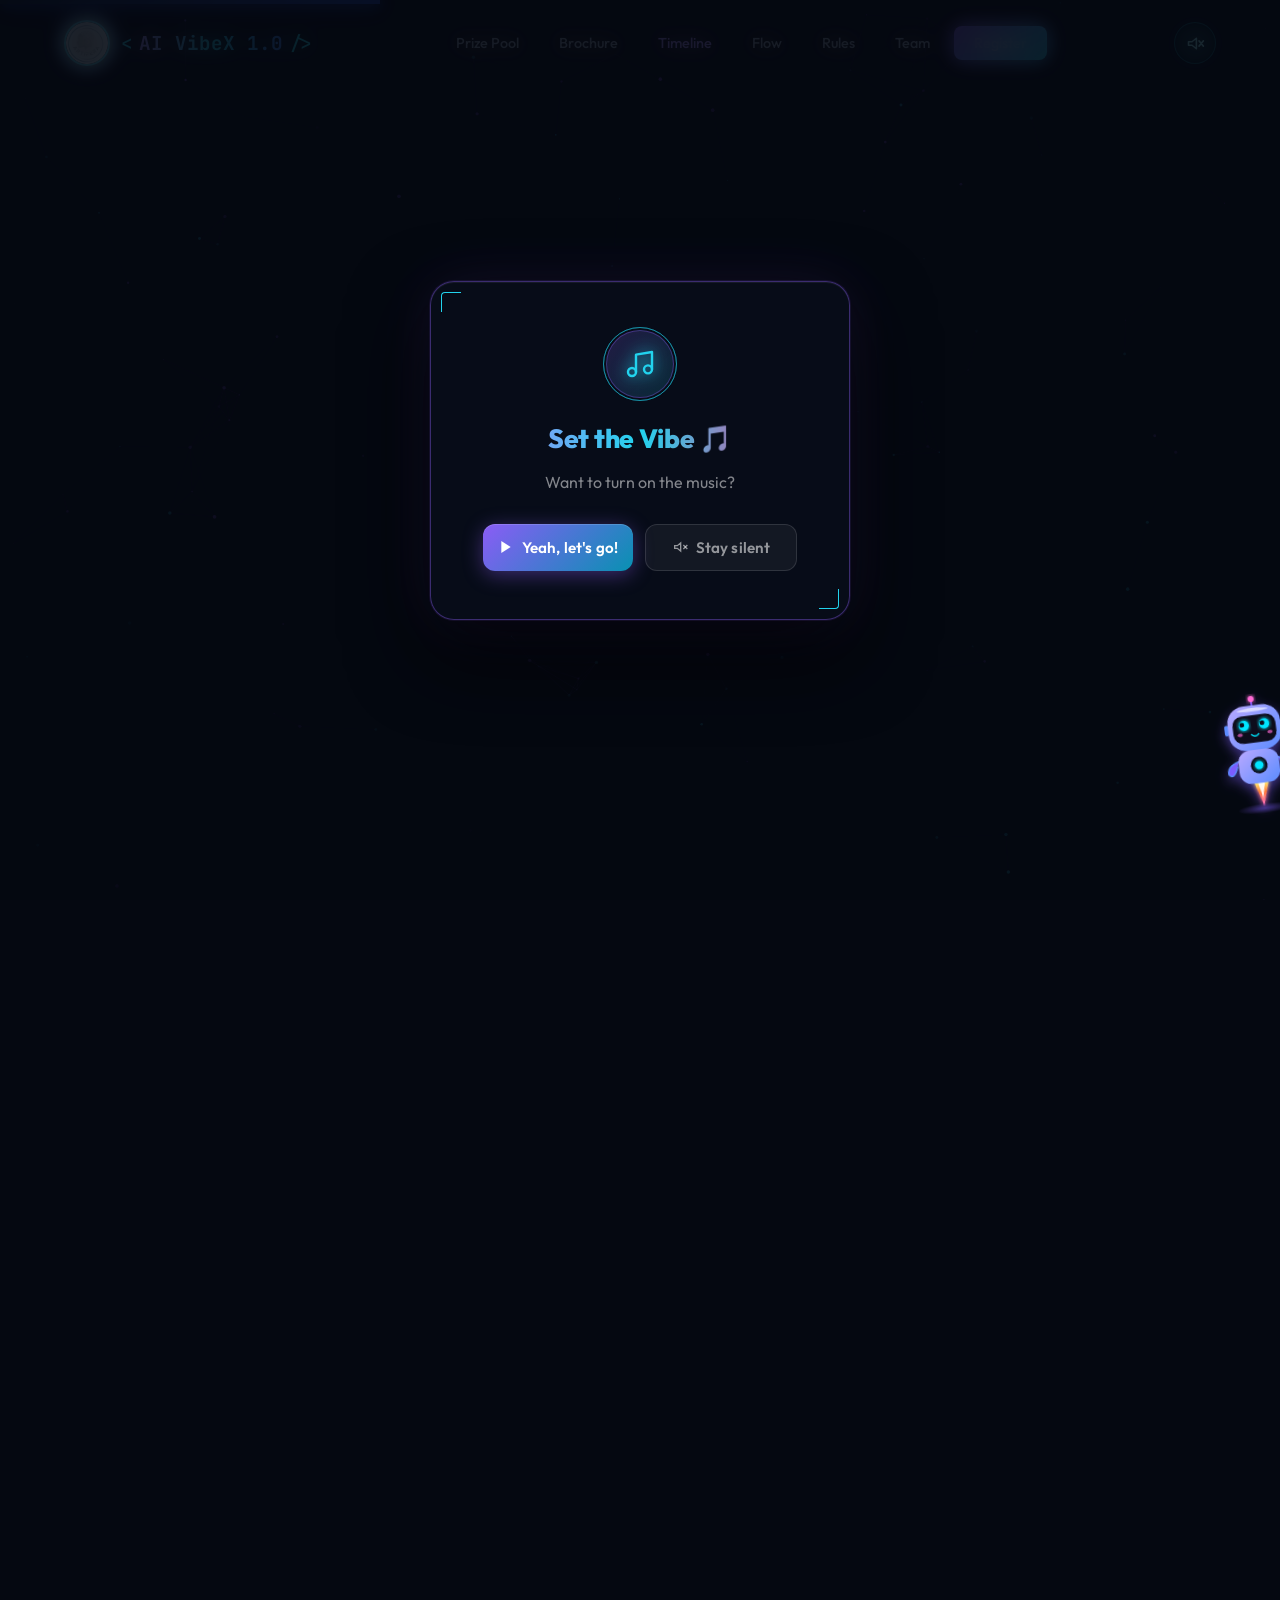
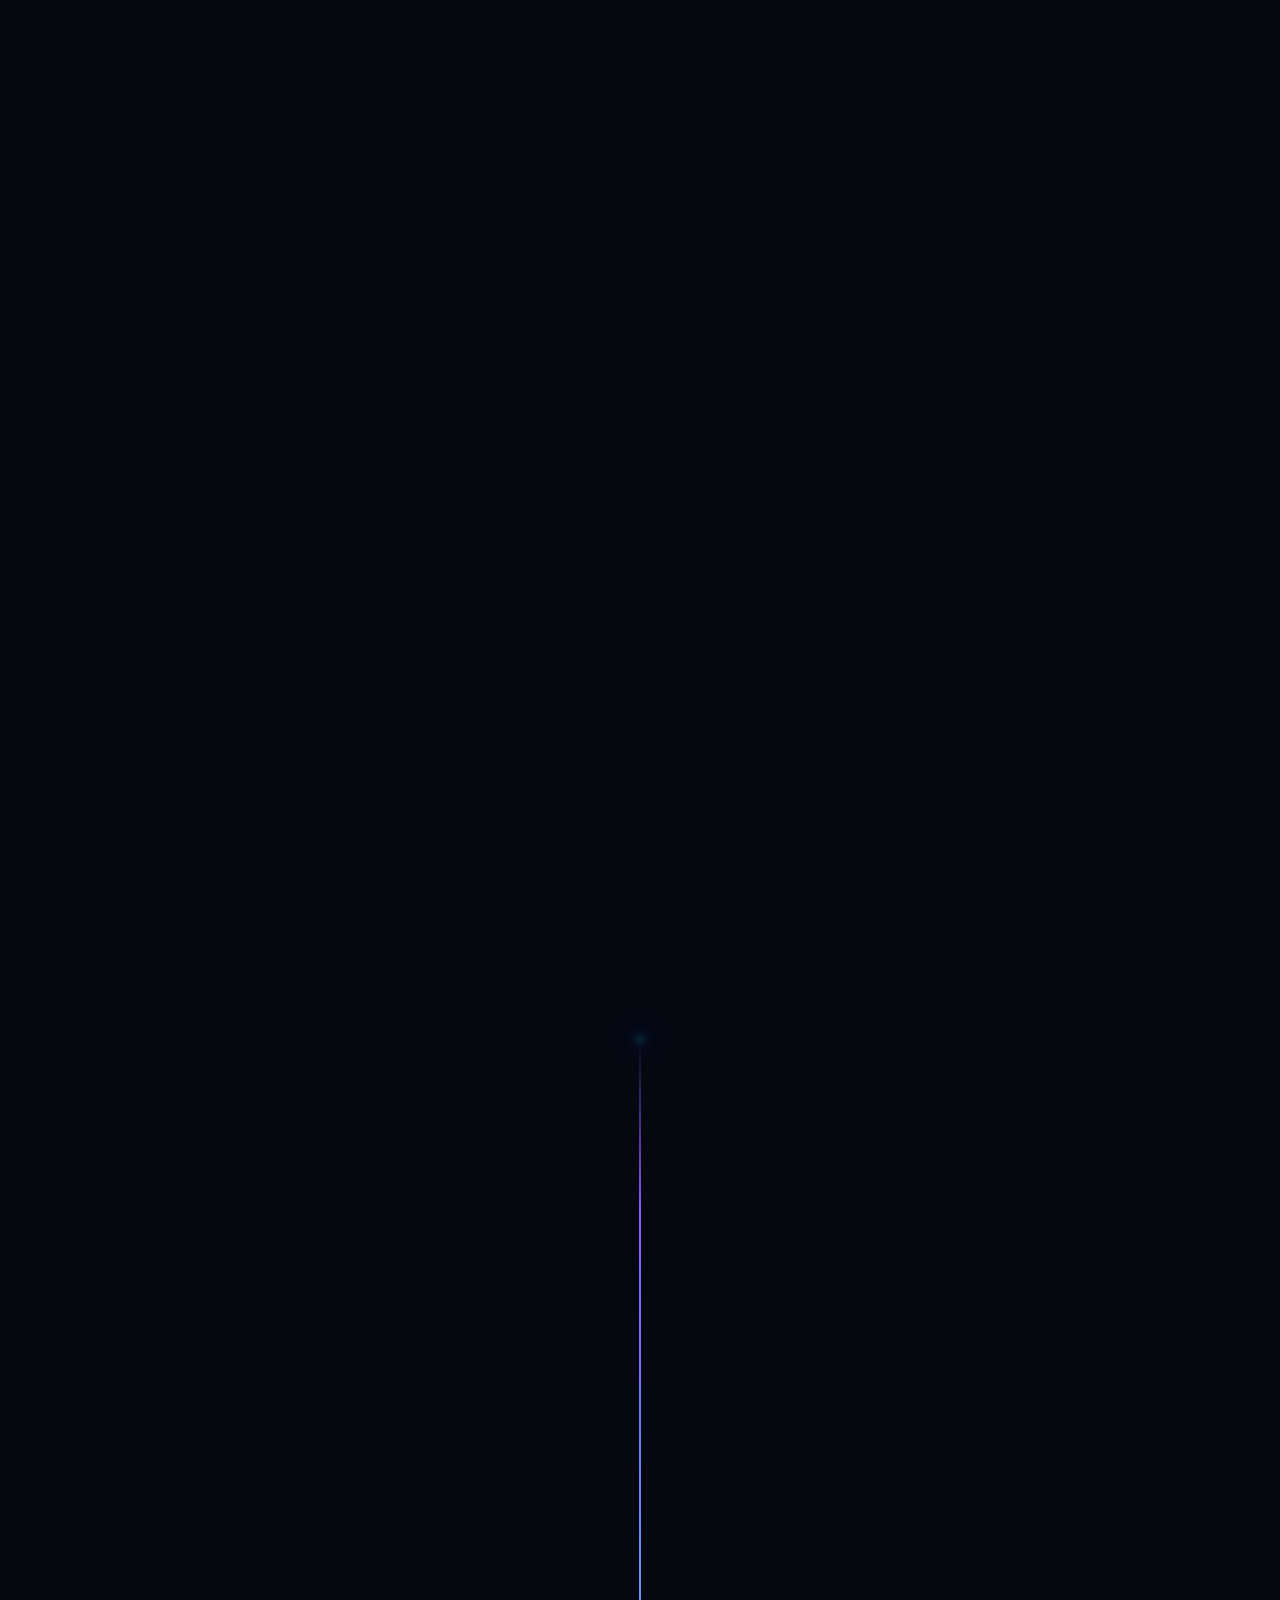
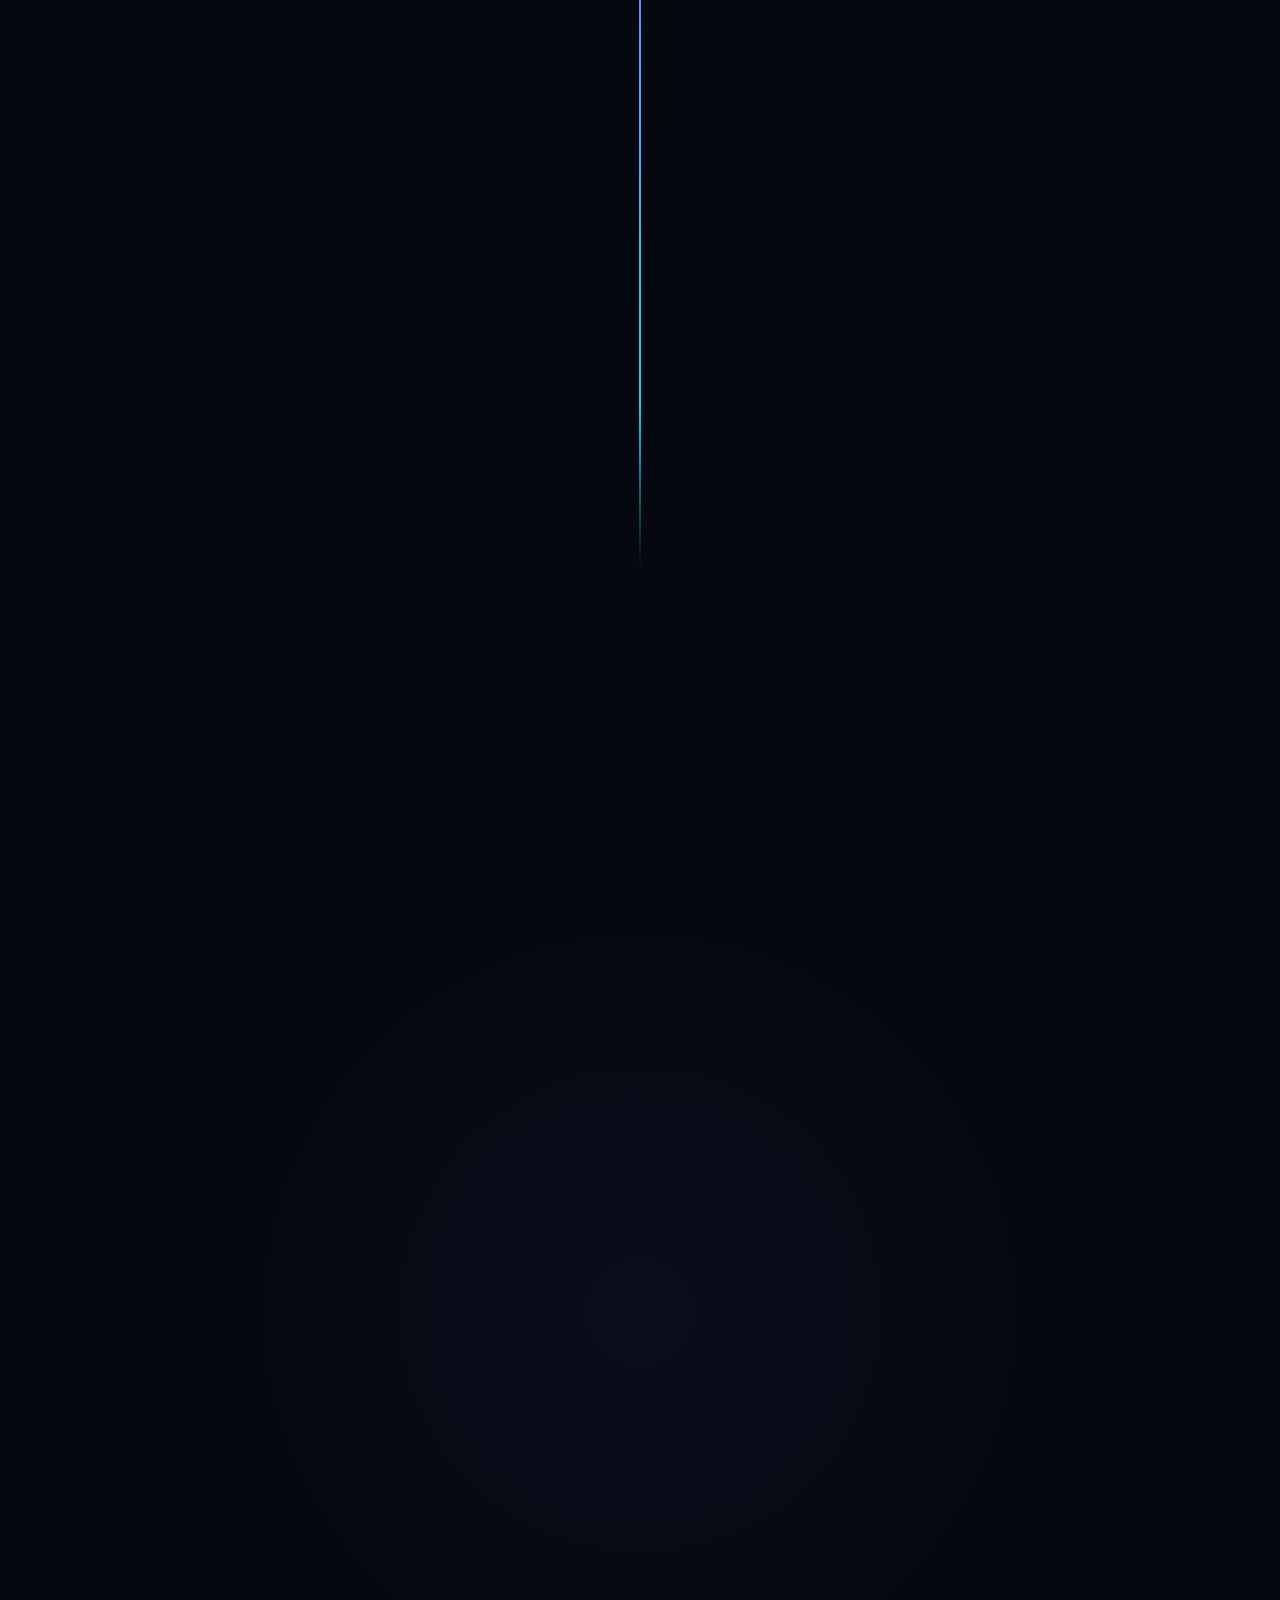
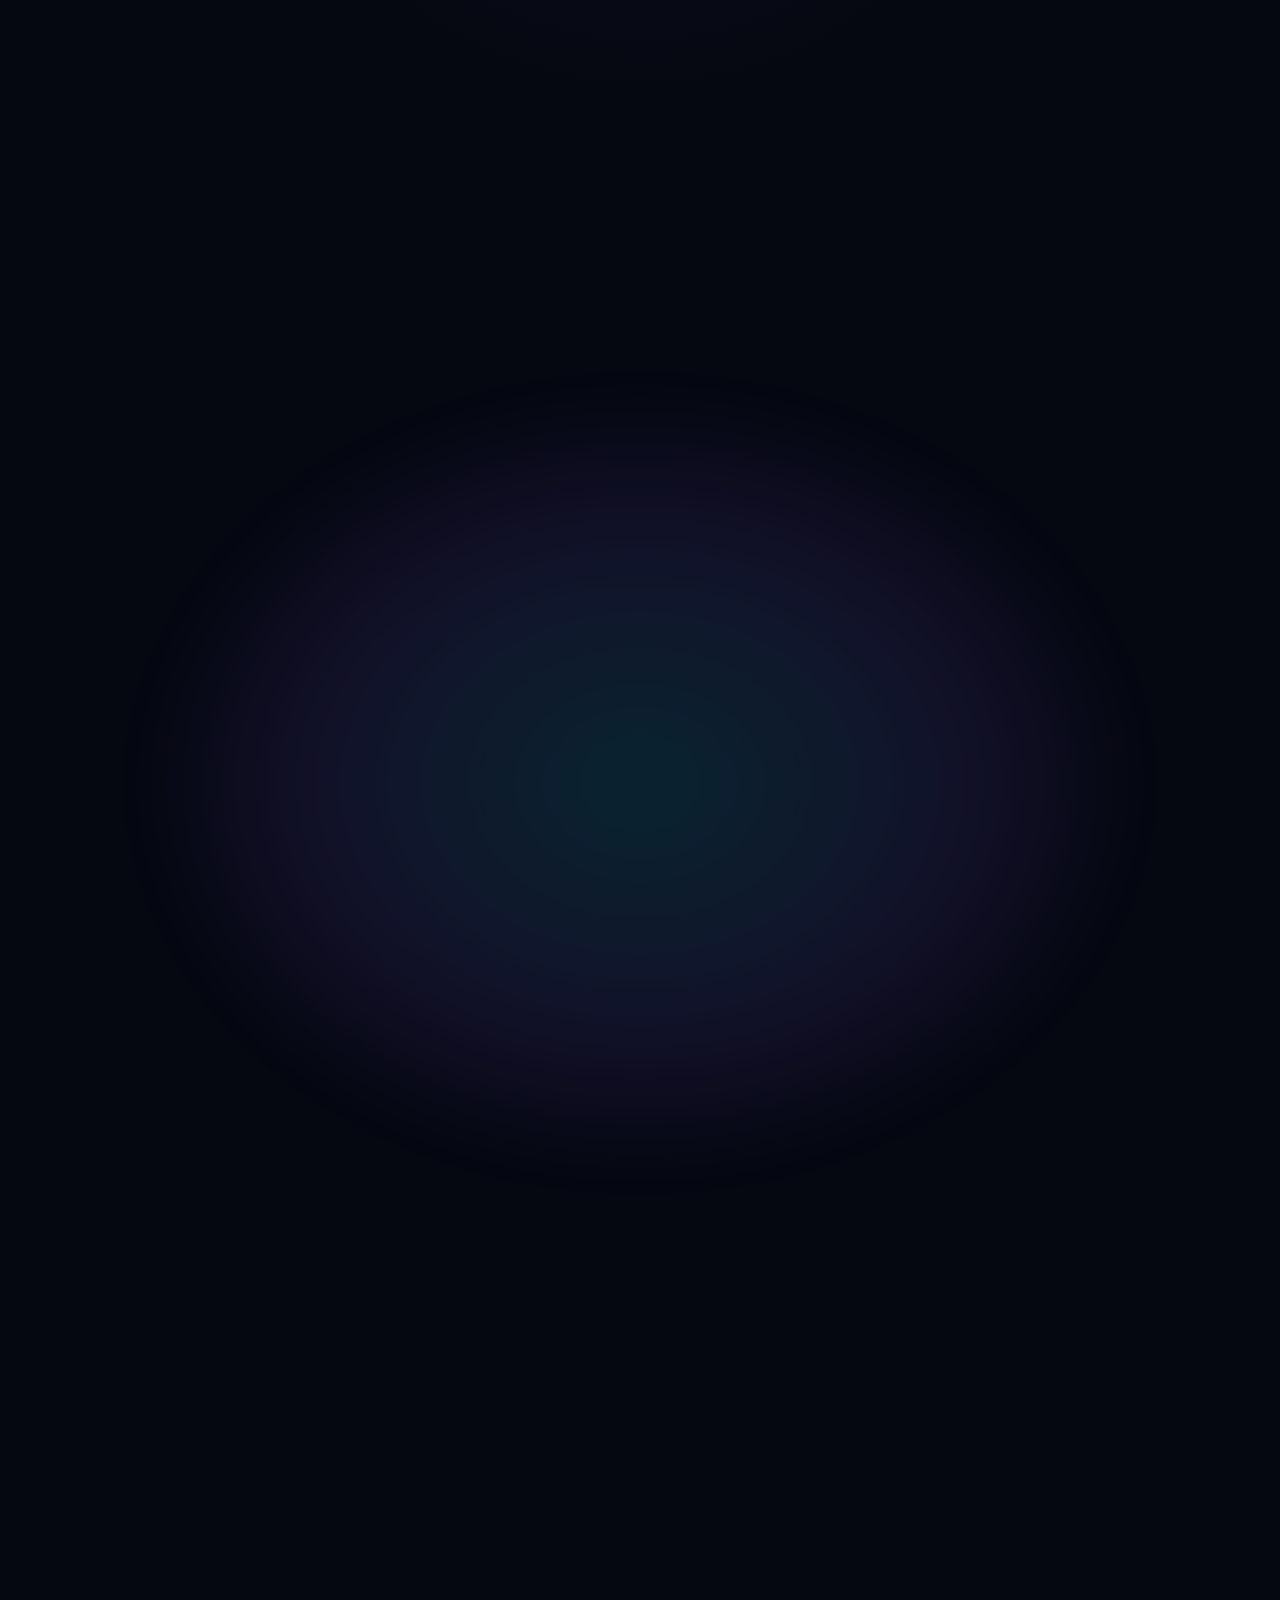
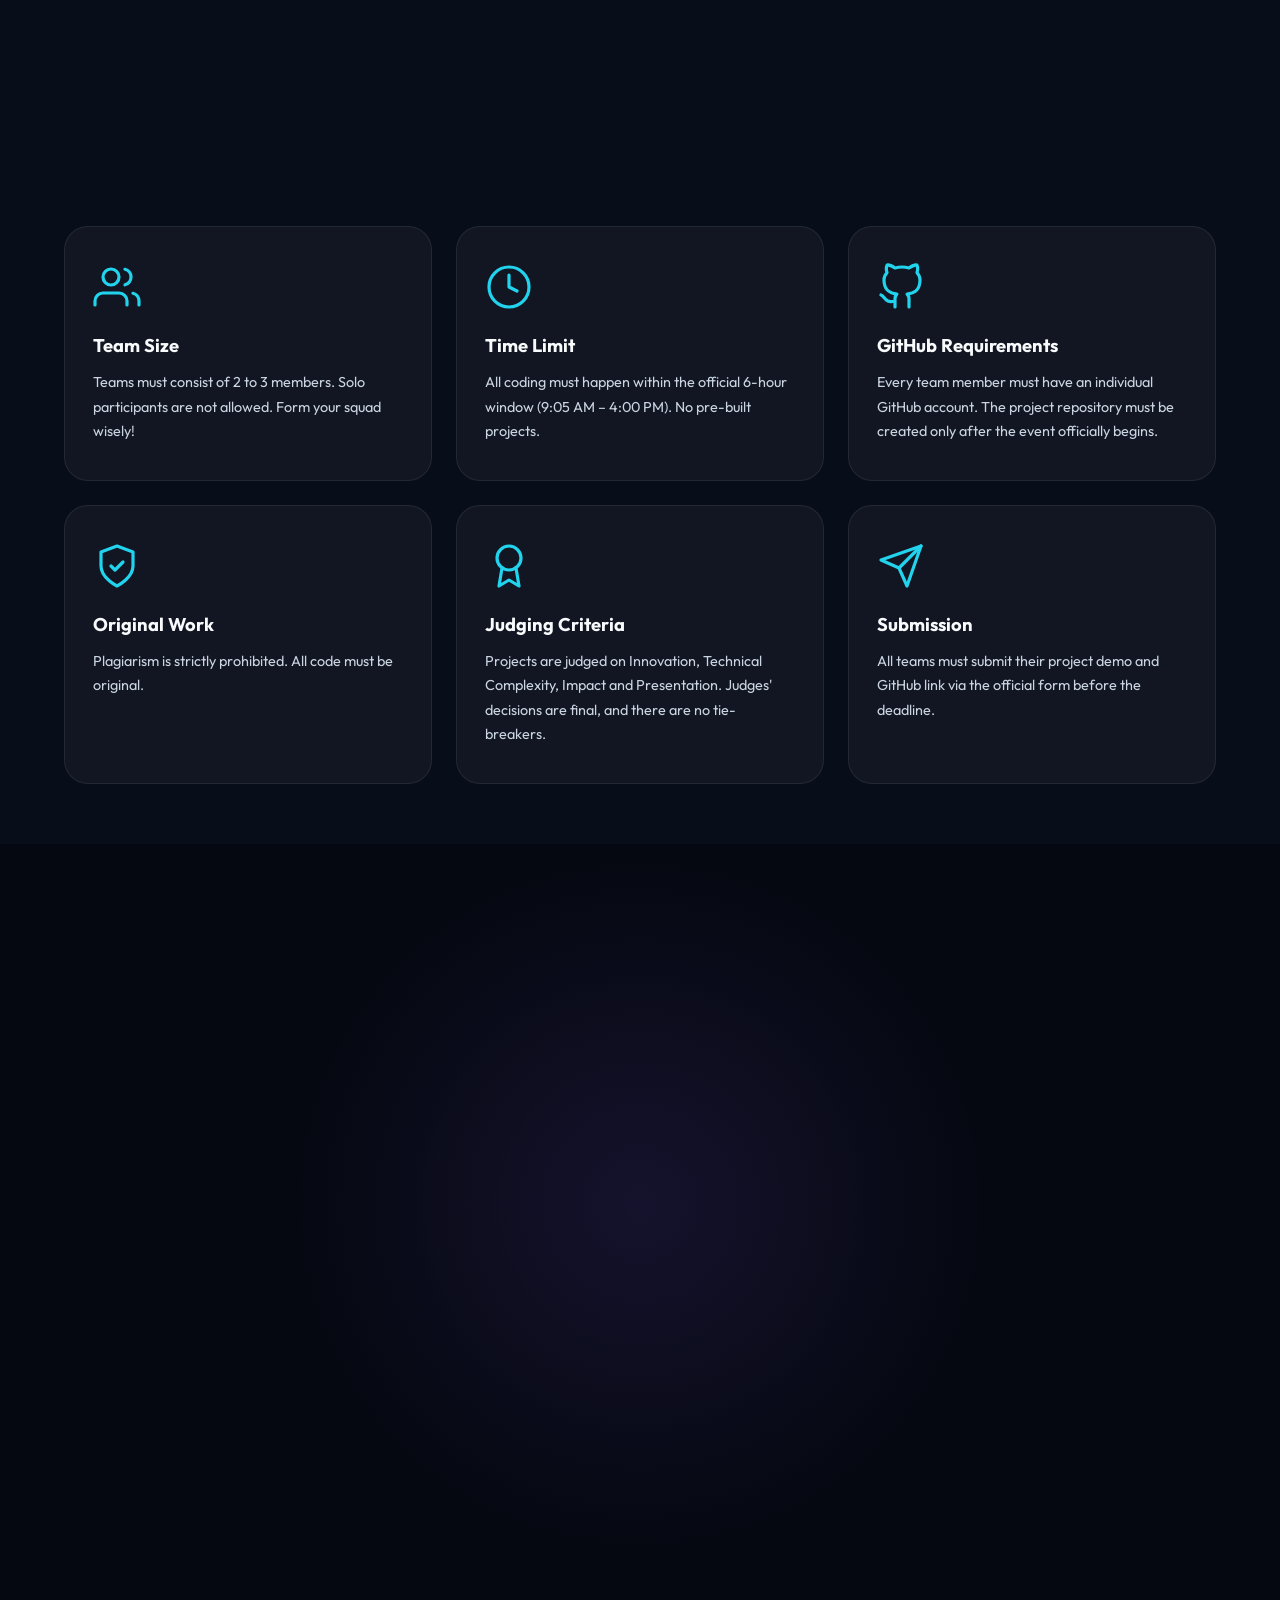
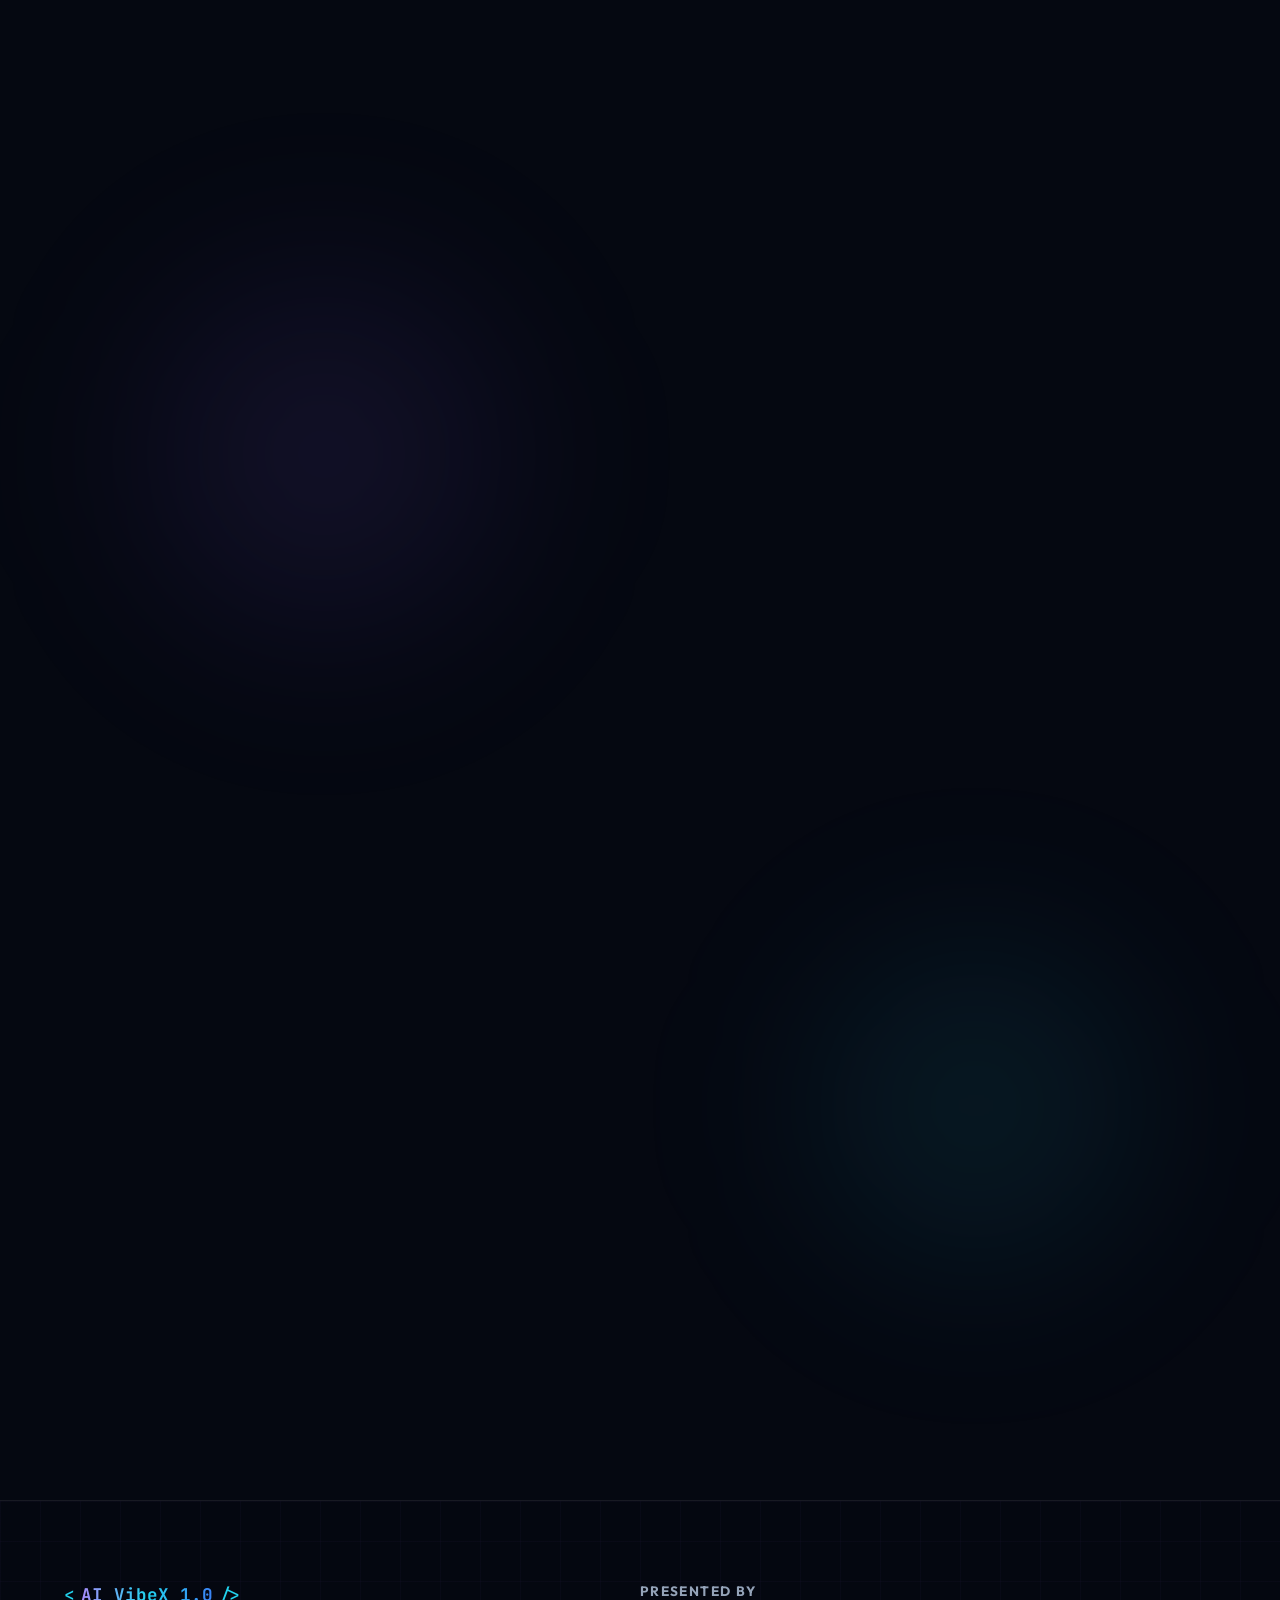
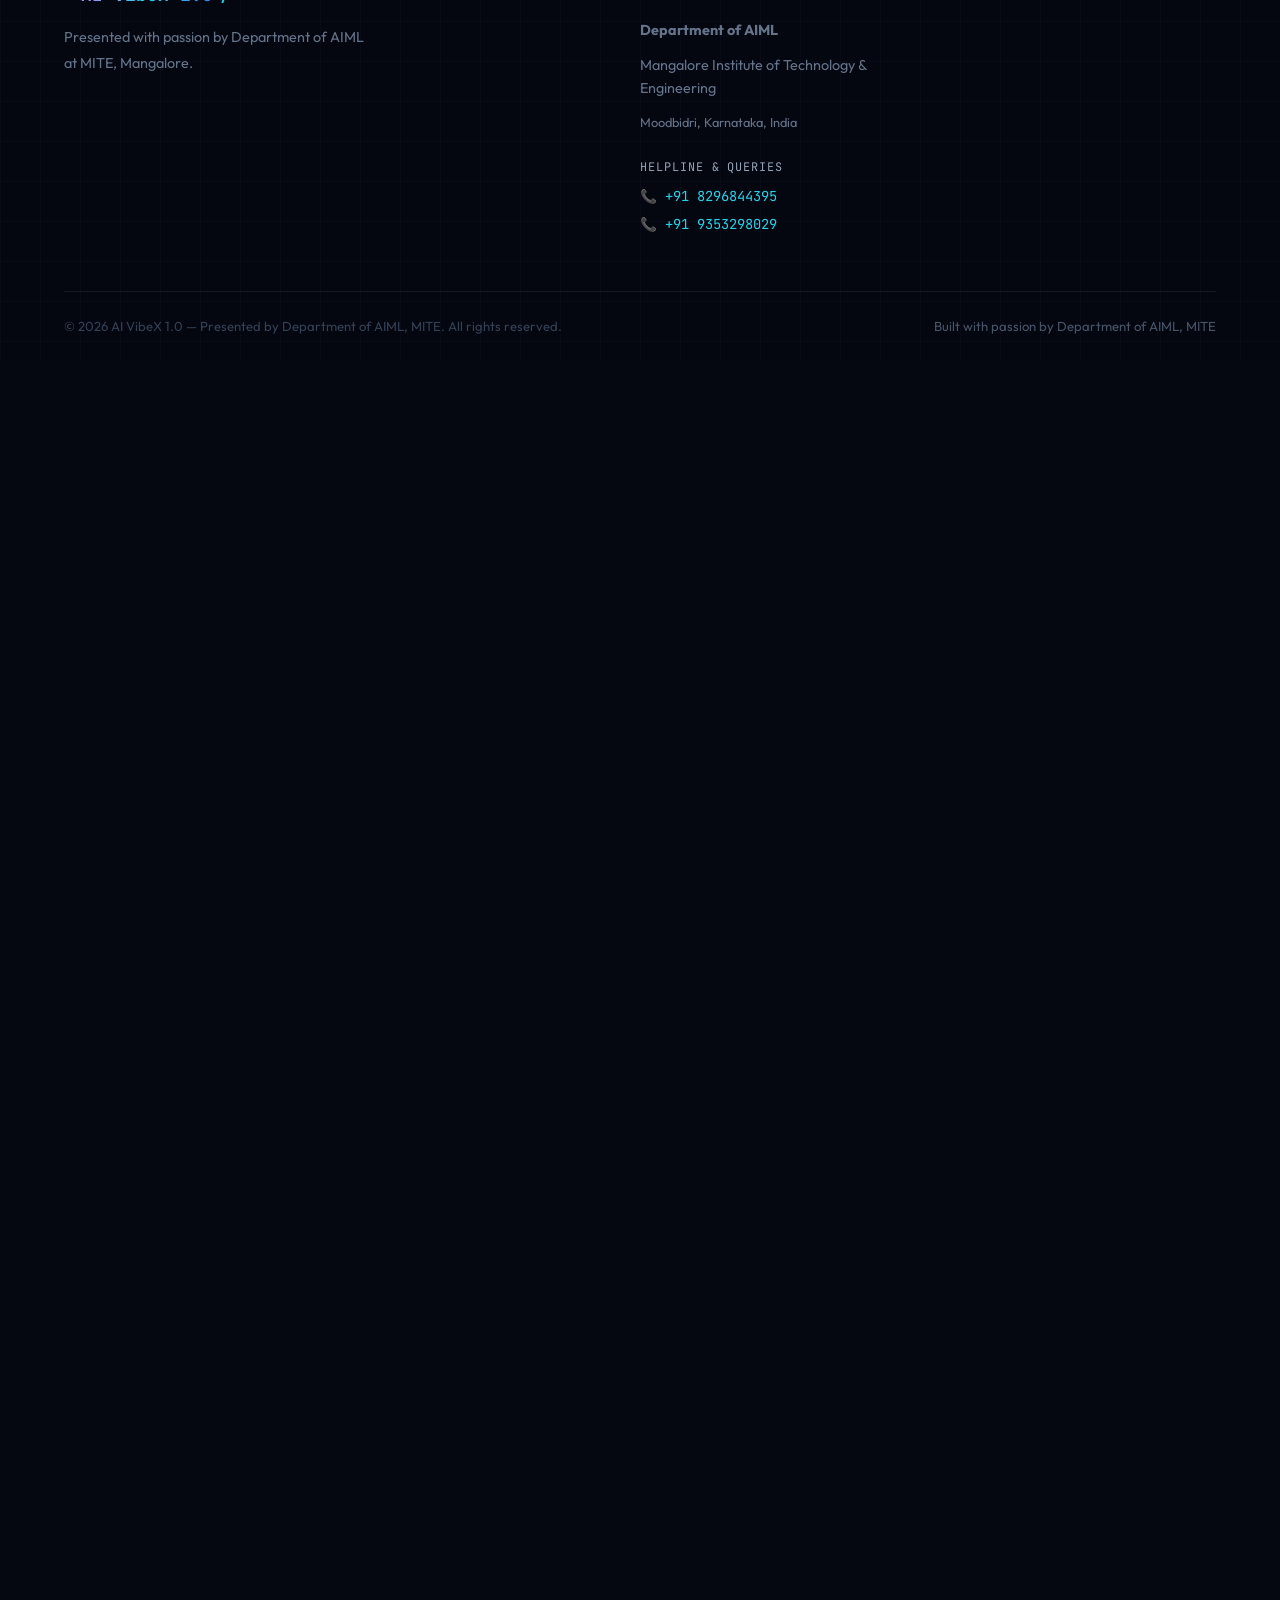
==== commit 13f7237b: "Add brochure section" ====
--- a/index.html
+++ b/index.html
@@ -1,4 +1,4 @@
-﻿<!DOCTYPE html>
+<!DOCTYPE html>
 <html lang="en">
 
 <head>
@@ -138,6 +138,7 @@
       </div>
       <ul class="nav-links" id="nav-links">
         <li><a href="#about" class="nav-link">Prize Pool</a></li>
+        <li><a href="#brochure" class="nav-link">Brochure</a></li>
         <li><a href="#timeline" class="nav-link">Timeline</a></li>
         <li><a href="#flow" class="nav-link">Flow</a></li>
         <li><a href="#rules" class="nav-link">Rules</a></li>
@@ -316,7 +317,79 @@
     </div>
   </section>
 
-  <!-- ARTIFERA SCROLL-ASSEMBLE SECTION (particles form the logo while scrolling) -->
+  <!-- BROCHURE SECTION -->
+  <section class="section brochure-section" id="brochure">
+    <div class="container">
+      <div class="section-header" data-aos="fade-up">
+        <span class="section-eyebrow">Official Document</span>
+        <h2 class="section-title">The <span class="gradient-text">Brochure</span></h2>
+        <p class="section-subtitle">Everything you need to know — rules, timeline, judging criteria and more.</p>
+      </div>
+
+      <div class="brochure-card" data-aos="fade-up" data-aos-delay="100">
+
+        <!-- Decorative corner accents -->
+        <span class="brochure-corner brochure-corner-tl" aria-hidden="true"></span>
+        <span class="brochure-corner brochure-corner-br" aria-hidden="true"></span>
+
+        <!-- Glow blob -->
+        <div class="brochure-glow" aria-hidden="true"></div>
+
+        <!-- PDF Icon -->
+        <div class="brochure-icon" aria-hidden="true">
+          <svg viewBox="0 0 48 48" fill="none" xmlns="http://www.w3.org/2000/svg">
+            <rect x="6" y="2" width="28" height="36" rx="3" fill="url(#pdf-bg)" opacity="0.15"/>
+            <rect x="6" y="2" width="28" height="36" rx="3" stroke="url(#pdf-stroke)" stroke-width="1.5"/>
+            <path d="M28 2v10h10" stroke="url(#pdf-stroke)" stroke-width="1.5" stroke-linecap="round" stroke-linejoin="round"/>
+            <path d="M28 2l10 10" stroke="url(#pdf-stroke)" stroke-width="1.5" stroke-linecap="round"/>
+            <rect x="2" y="26" width="30" height="14" rx="2.5" fill="url(#pdf-tag)"/>
+            <text x="8.5" y="36.5" font-family="monospace" font-size="8" font-weight="700" fill="white" letter-spacing="0.5">PDF</text>
+            <defs>
+              <linearGradient id="pdf-bg" x1="6" y1="2" x2="34" y2="38" gradientUnits="userSpaceOnUse">
+                <stop stop-color="#8b5cf6"/>
+                <stop offset="1" stop-color="#22d3ee"/>
+              </linearGradient>
+              <linearGradient id="pdf-stroke" x1="6" y1="2" x2="34" y2="38" gradientUnits="userSpaceOnUse">
+                <stop stop-color="#a78bfa"/>
+                <stop offset="1" stop-color="#22d3ee"/>
+              </linearGradient>
+              <linearGradient id="pdf-tag" x1="2" y1="26" x2="32" y2="40" gradientUnits="userSpaceOnUse">
+                <stop stop-color="#8b5cf6"/>
+                <stop offset="1" stop-color="#22d3ee"/>
+              </linearGradient>
+            </defs>
+          </svg>
+        </div>
+
+        <!-- Info -->
+        <div class="brochure-info">
+          <div class="brochure-filename">
+            <span class="brochure-mono">AI_VibeX_1.0_Hackathon_Official_Rulebook</span>
+            <span class="brochure-ext">.pdf</span>
+          </div>
+          <p class="brochure-desc">
+            The official hackathon rulebook — covering eligibility, judging criteria, submission guidelines, timeline and all regulations.
+          </p>
+        </div>
+
+        <!-- CTA -->
+        <div class="brochure-actions">
+          <a href="assets/AI_Vibex_1.0_Hackathon_Official_Rulebook.pdf"
+             target="_blank"
+             rel="noopener noreferrer"
+             class="brochure-btn brochure-btn-primary"
+             aria-label="Open brochure PDF in new tab">
+            <svg viewBox="0 0 20 20" fill="none" stroke="currentColor" stroke-width="1.8" stroke-linecap="round" stroke-linejoin="round" aria-hidden="true">
+              <path d="M10 3H4a1 1 0 0 0-1 1v12a1 1 0 0 0 1 1h12a1 1 0 0 0 1-1v-6"/>
+              <path d="M13 3h4v4M17 3l-7 7"/>
+            </svg>
+            Preview Brochure
+          </a>
+        </div>
+
+      </div>
+    </div>
+  </section>
   <section class="afs" id="artifera-scroll" aria-label="Artifera logo assembling from particles as you scroll">
     <h2 class="afs-sr">Artifera</h2>
     <div class="afs-stage">
@@ -589,7 +662,7 @@
         <div class="rule-card" data-aos="fade-up" data-aos-delay="320" id="rule-card-5">
           <div class="rule-icon"><svg viewBox="0 0 24 24" fill="none" stroke="currentColor" stroke-width="1.6" stroke-linecap="round" stroke-linejoin="round"><circle cx="12" cy="8" r="6"/><path d="M15.477 12.89L17 22l-5-3-5 3 1.523-9.11"/></svg></div>
           <h3>Judging Criteria</h3>
-          <p>Projects are judged on Innovation, Technical Complexity, Impact and Presentation.</p>
+          <p>Projects are judged on Innovation, Technical Complexity, Impact and Presentation. Judges&#39; decisions are final, and there are no tie-breakers.</p>
         </div>
         <div class="rule-card" data-aos="fade-up" data-aos-delay="400" id="rule-card-6">
           <div class="rule-icon"><svg viewBox="0 0 24 24" fill="none" stroke="currentColor" stroke-width="1.6" stroke-linecap="round" stroke-linejoin="round"><line x1="22" y1="2" x2="11" y2="13"/><polygon points="22 2 15 22 11 13 2 9 22 2"/></svg></div>
--- a/style.css
+++ b/style.css
@@ -2065,6 +2065,241 @@
   .prize-card:hover .prize-trophy {
     transition: none;
     transform: none;
+  }
+}
+
+/* ─── BROCHURE SECTION ────────────────────────────────────── */
+.brochure-section {
+  position: relative;
+  z-index: 2;
+}
+
+.brochure-card {
+  position: relative;
+  display: flex;
+  align-items: center;
+  gap: 36px;
+  padding: 40px 48px;
+  border-radius: 24px;
+  background:
+    linear-gradient(135deg,
+      rgba(139, 92, 246, 0.12) 0%,
+      rgba(10, 16, 40, 0.82) 40%,
+      rgba(5, 10, 28, 0.90) 70%,
+      rgba(34, 211, 238, 0.08) 100%);
+  backdrop-filter: blur(18px);
+  -webkit-backdrop-filter: blur(18px);
+  border: 1px solid rgba(139, 92, 246, 0.28);
+  overflow: hidden;
+  transition: border-color 0.35s ease, box-shadow 0.35s ease, transform 0.35s ease;
+  cursor: default;
+}
+
+.brochure-card:hover {
+  border-color: rgba(139, 92, 246, 0.6);
+  box-shadow:
+    0 0 0 1px rgba(139, 92, 246, 0.15),
+    0 24px 60px rgba(0, 0, 0, 0.45),
+    0 0 80px rgba(139, 92, 246, 0.1);
+  transform: translateY(-3px);
+}
+
+/* Corner bracket accents */
+.brochure-corner {
+  position: absolute;
+  width: 22px;
+  height: 22px;
+  border-color: rgba(34, 211, 238, 0.5);
+  border-style: solid;
+  pointer-events: none;
+  transition: border-color 0.35s ease;
+}
+.brochure-card:hover .brochure-corner {
+  border-color: rgba(34, 211, 238, 0.9);
+}
+.brochure-corner-tl {
+  top: 12px; left: 12px;
+  border-width: 1.5px 0 0 1.5px;
+  border-radius: 4px 0 0 0;
+}
+.brochure-corner-br {
+  bottom: 12px; right: 12px;
+  border-width: 0 1.5px 1.5px 0;
+  border-radius: 0 0 4px 0;
+}
+
+/* Ambient glow blob */
+.brochure-glow {
+  position: absolute;
+  width: 400px;
+  height: 400px;
+  border-radius: 50%;
+  background: radial-gradient(circle, rgba(139, 92, 246, 0.12) 0%, transparent 65%);
+  top: 50%;
+  left: 50%;
+  transform: translate(-50%, -50%);
+  pointer-events: none;
+  transition: opacity 0.4s ease;
+  opacity: 0;
+}
+.brochure-card:hover .brochure-glow {
+  opacity: 1;
+}
+
+/* PDF Icon */
+.brochure-icon {
+  flex-shrink: 0;
+  width: 72px;
+  height: 72px;
+  display: flex;
+  align-items: center;
+  justify-content: center;
+  background: rgba(139, 92, 246, 0.08);
+  border: 1px solid rgba(139, 92, 246, 0.25);
+  border-radius: 18px;
+  transition: background 0.35s ease, border-color 0.35s ease, transform 0.35s ease;
+}
+.brochure-icon svg {
+  width: 44px;
+  height: 44px;
+}
+.brochure-card:hover .brochure-icon {
+  background: rgba(139, 92, 246, 0.14);
+  border-color: rgba(139, 92, 246, 0.5);
+  transform: scale(1.06) rotate(-2deg);
+}
+
+/* Info block */
+.brochure-info {
+  flex: 1;
+  min-width: 0;
+}
+
+.brochure-filename {
+  display: flex;
+  align-items: baseline;
+  gap: 2px;
+  margin-bottom: 10px;
+  flex-wrap: wrap;
+}
+.brochure-mono {
+  font-family: var(--font-mono);
+  font-size: 0.9rem;
+  font-weight: 500;
+  color: rgba(255, 255, 255, 0.85);
+  letter-spacing: 0.02em;
+  word-break: break-all;
+}
+.brochure-ext {
+  font-family: var(--font-mono);
+  font-size: 0.82rem;
+  color: var(--clr-cyan);
+  font-weight: 500;
+}
+
+.brochure-desc {
+  font-size: 0.9rem;
+  color: rgba(255, 255, 255, 0.45);
+  line-height: 1.65;
+  margin-bottom: 16px;
+  max-width: 520px;
+}
+
+.brochure-meta {
+  display: flex;
+  align-items: center;
+  gap: 10px;
+  flex-wrap: wrap;
+}
+.brochure-badge {
+  display: inline-flex;
+  align-items: center;
+  gap: 5px;
+  padding: 4px 12px;
+  border-radius: 100px;
+  background: rgba(255, 255, 255, 0.05);
+  border: 1px solid rgba(255, 255, 255, 0.1);
+  font-size: 0.75rem;
+  color: rgba(255, 255, 255, 0.5);
+  font-family: var(--font-mono);
+  letter-spacing: 0.03em;
+}
+.brochure-badge svg {
+  width: 12px;
+  height: 12px;
+  color: var(--clr-cyan);
+}
+
+/* CTA */
+.brochure-actions {
+  flex-shrink: 0;
+}
+
+.brochure-btn-primary {
+  display: inline-flex;
+  align-items: center;
+  gap: 9px;
+  padding: 14px 28px;
+  border-radius: 12px;
+  background: linear-gradient(135deg, var(--clr-purple), var(--clr-cyan-2));
+  color: #fff;
+  font-family: var(--font-main);
+  font-size: 0.95rem;
+  font-weight: 600;
+  text-decoration: none;
+  letter-spacing: 0.01em;
+  white-space: nowrap;
+  box-shadow:
+    0 4px 20px rgba(139, 92, 246, 0.35),
+    inset 0 1px 0 rgba(255, 255, 255, 0.15);
+  transition: transform 0.25s ease, box-shadow 0.25s ease, filter 0.25s ease;
+  position: relative;
+  overflow: hidden;
+}
+.brochure-btn-primary::before {
+  content: '';
+  position: absolute;
+  inset: 0;
+  background: linear-gradient(135deg, rgba(255,255,255,0.08), transparent);
+  opacity: 0;
+  transition: opacity 0.25s ease;
+}
+.brochure-btn-primary:hover {
+  transform: translateY(-2px) scale(1.03);
+  box-shadow:
+    0 8px 32px rgba(139, 92, 246, 0.55),
+    inset 0 1px 0 rgba(255, 255, 255, 0.2);
+  filter: brightness(1.08);
+}
+.brochure-btn-primary:hover::before {
+  opacity: 1;
+}
+.brochure-btn-primary:active {
+  transform: translateY(0) scale(1);
+}
+.brochure-btn-primary svg {
+  width: 17px;
+  height: 17px;
+  flex-shrink: 0;
+}
+
+/* Responsive */
+@media (max-width: 768px) {
+  .brochure-card {
+    flex-direction: column;
+    align-items: flex-start;
+    padding: 28px 24px;
+    gap: 22px;
+  }
+  .brochure-actions {
+    width: 100%;
+  }
+  .brochure-btn-primary {
+    width: 100%;
+    justify-content: center;
+  }
+  .brochure-desc {
+    font-size: 0.85rem;
   }
 }
 
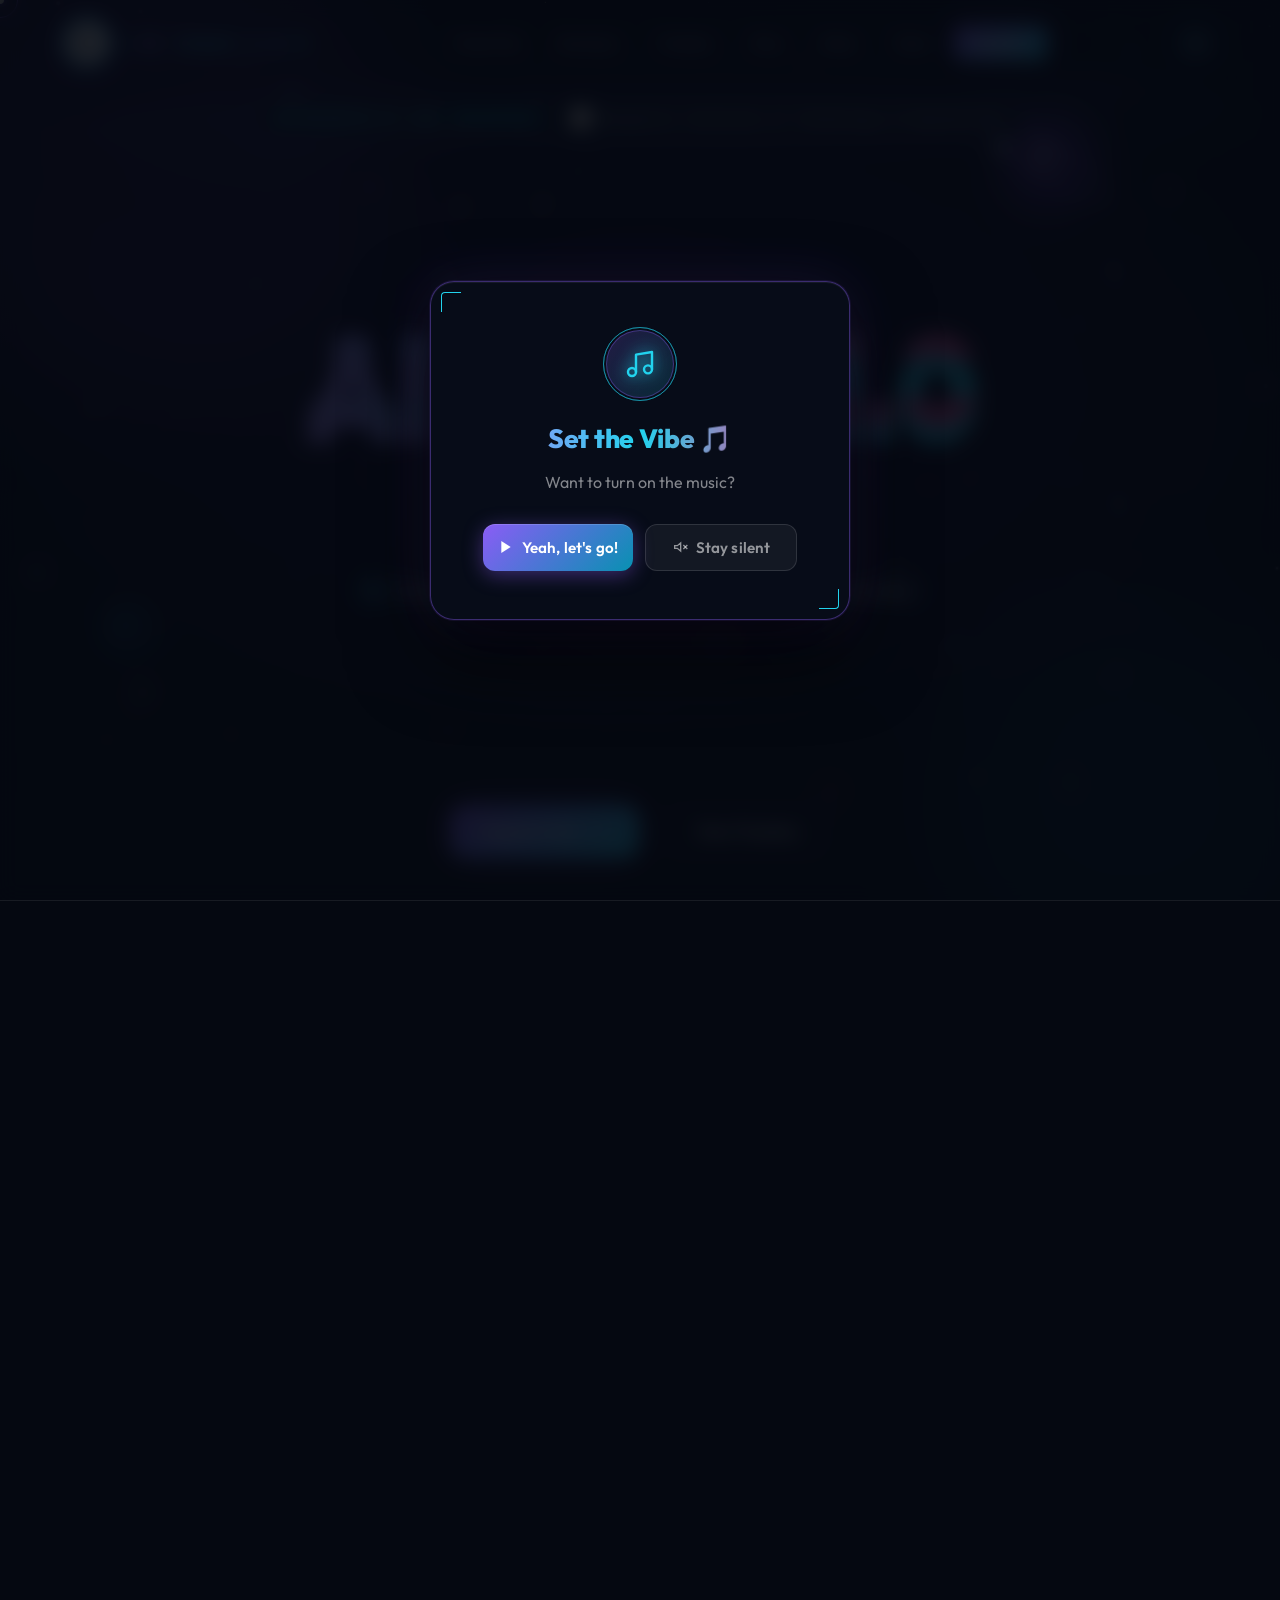
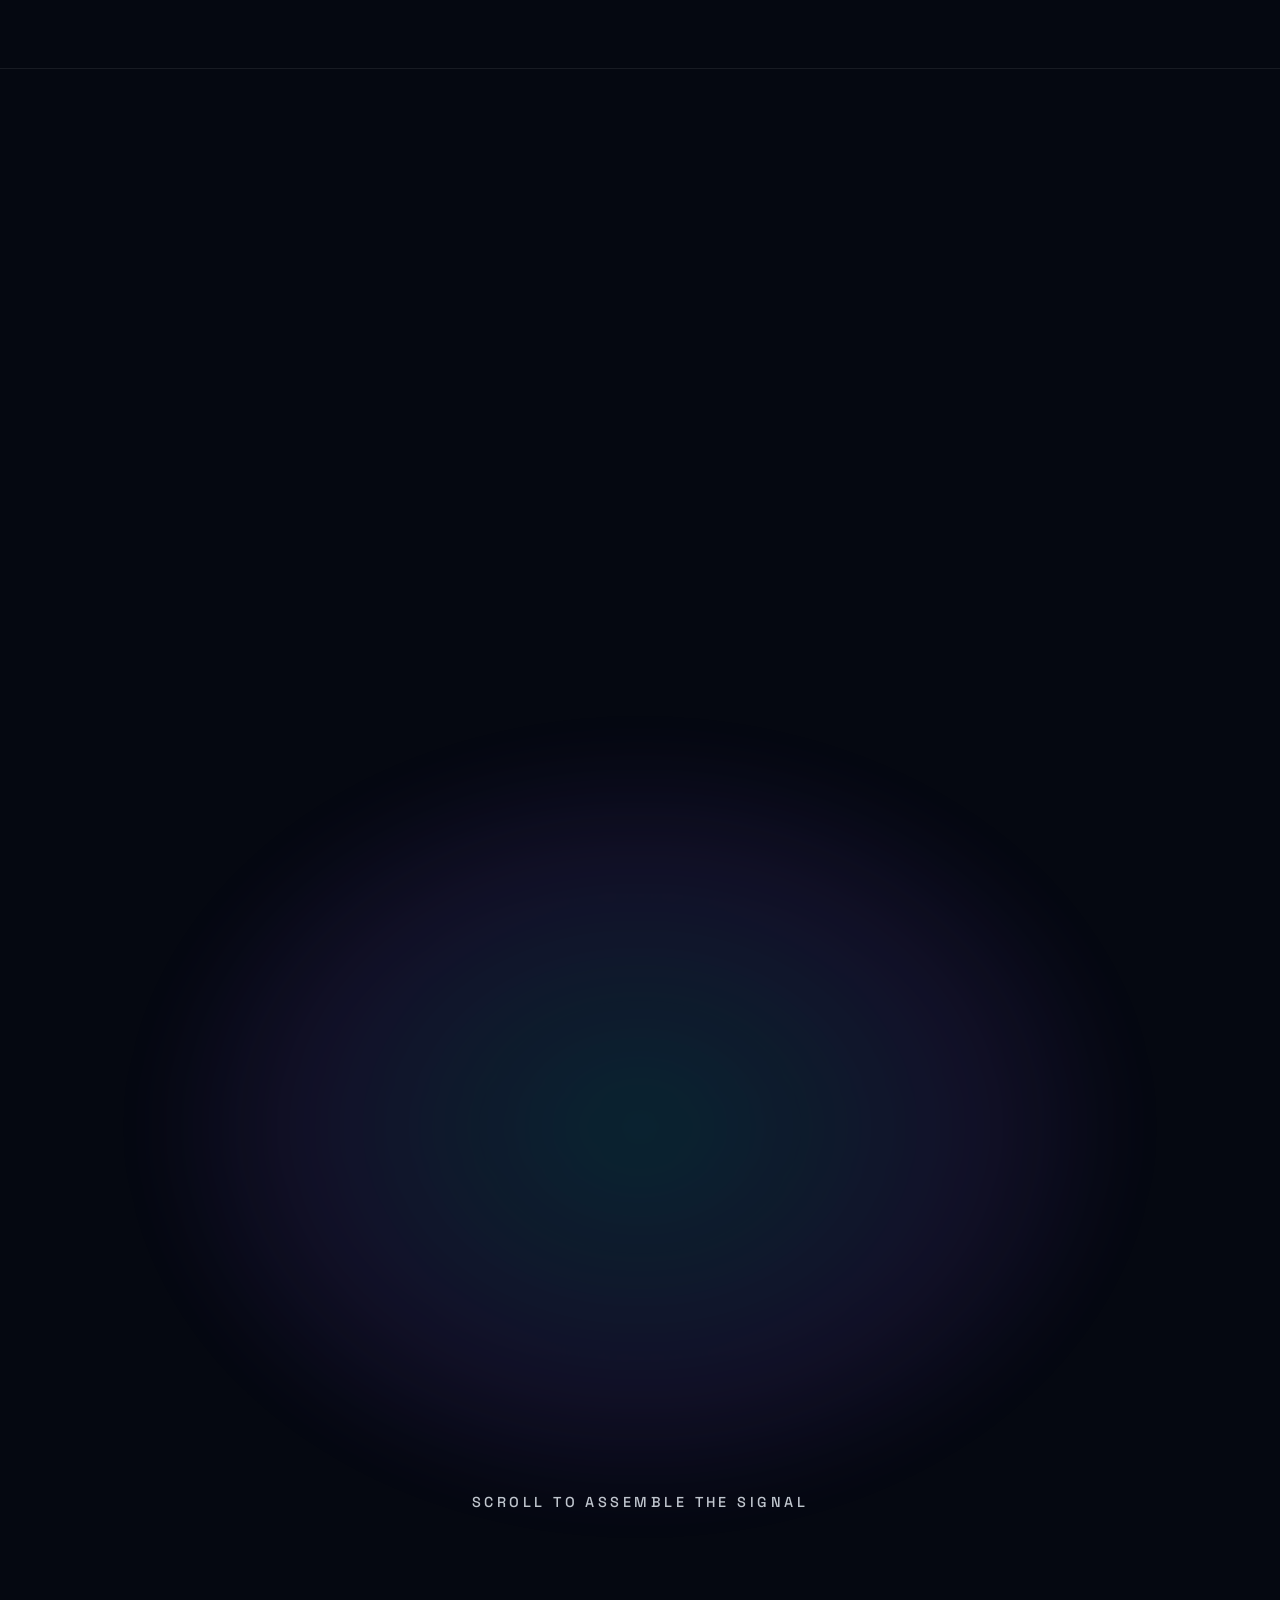
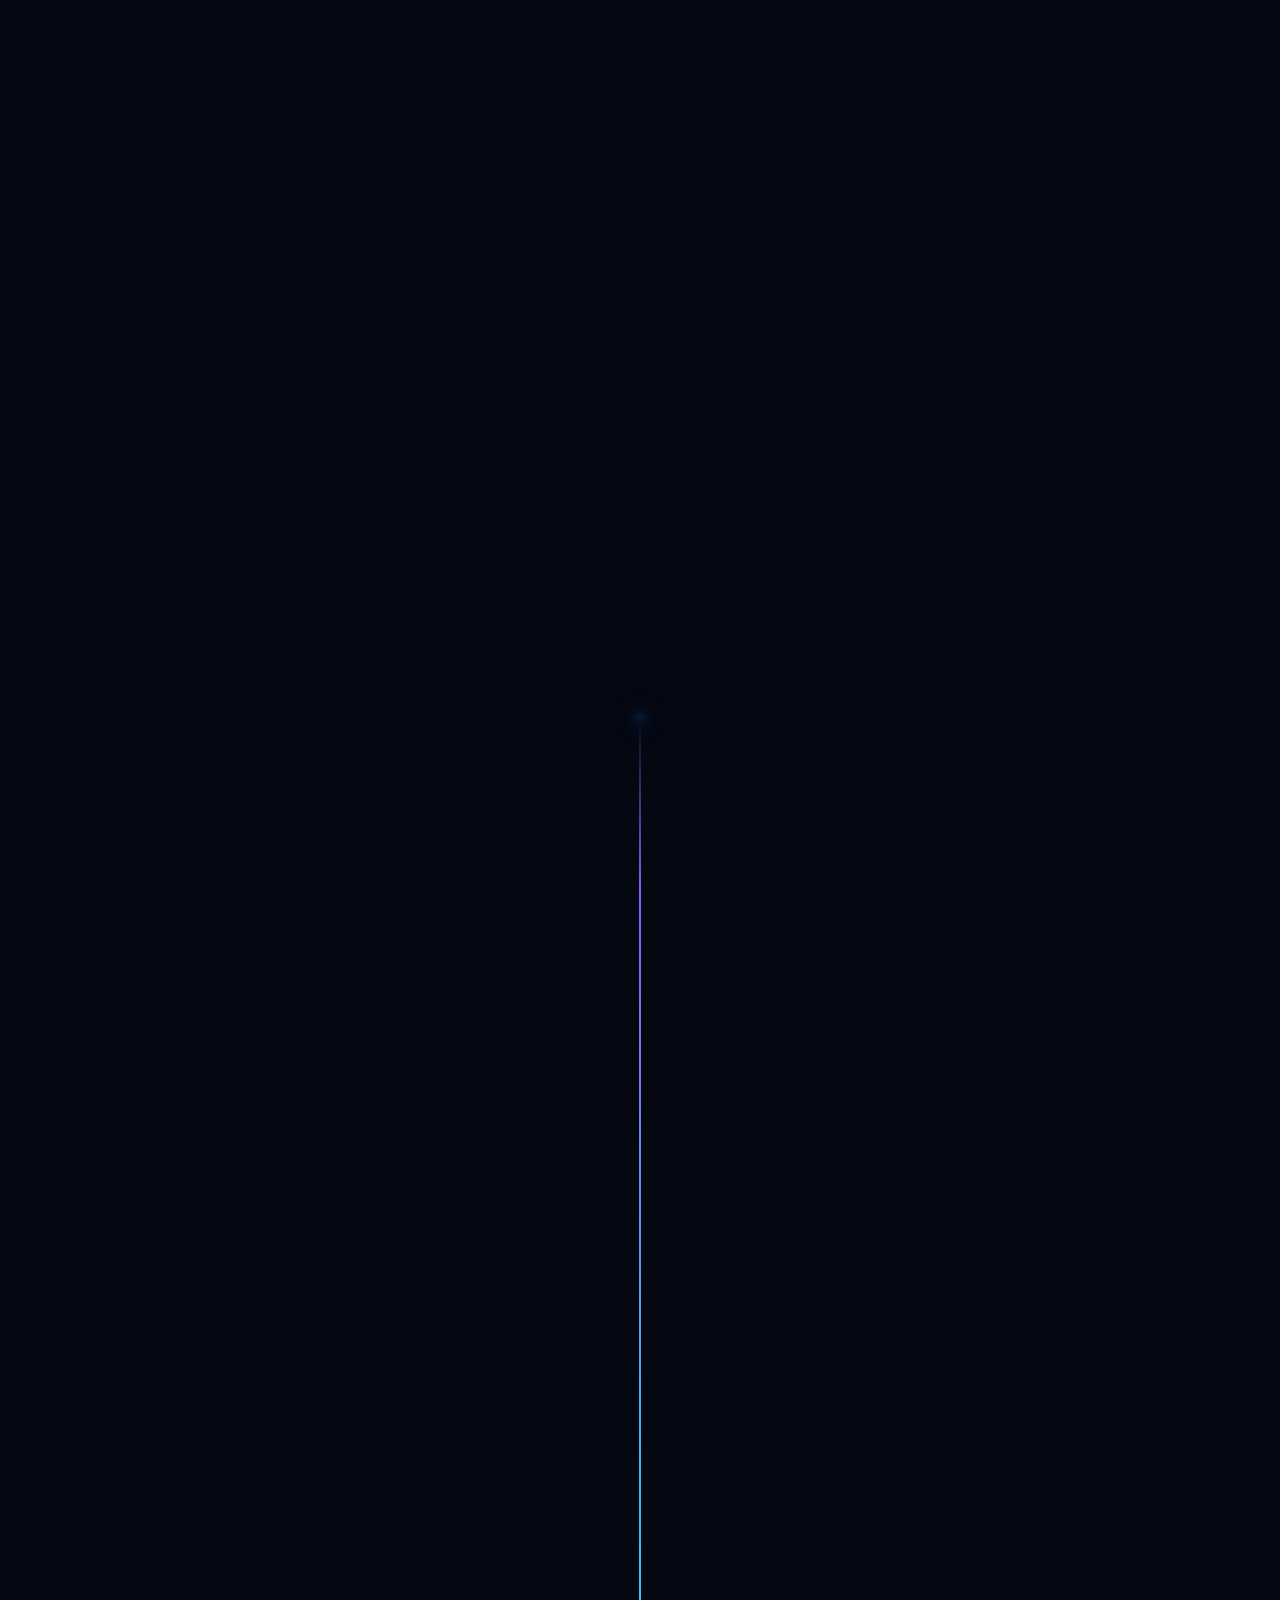
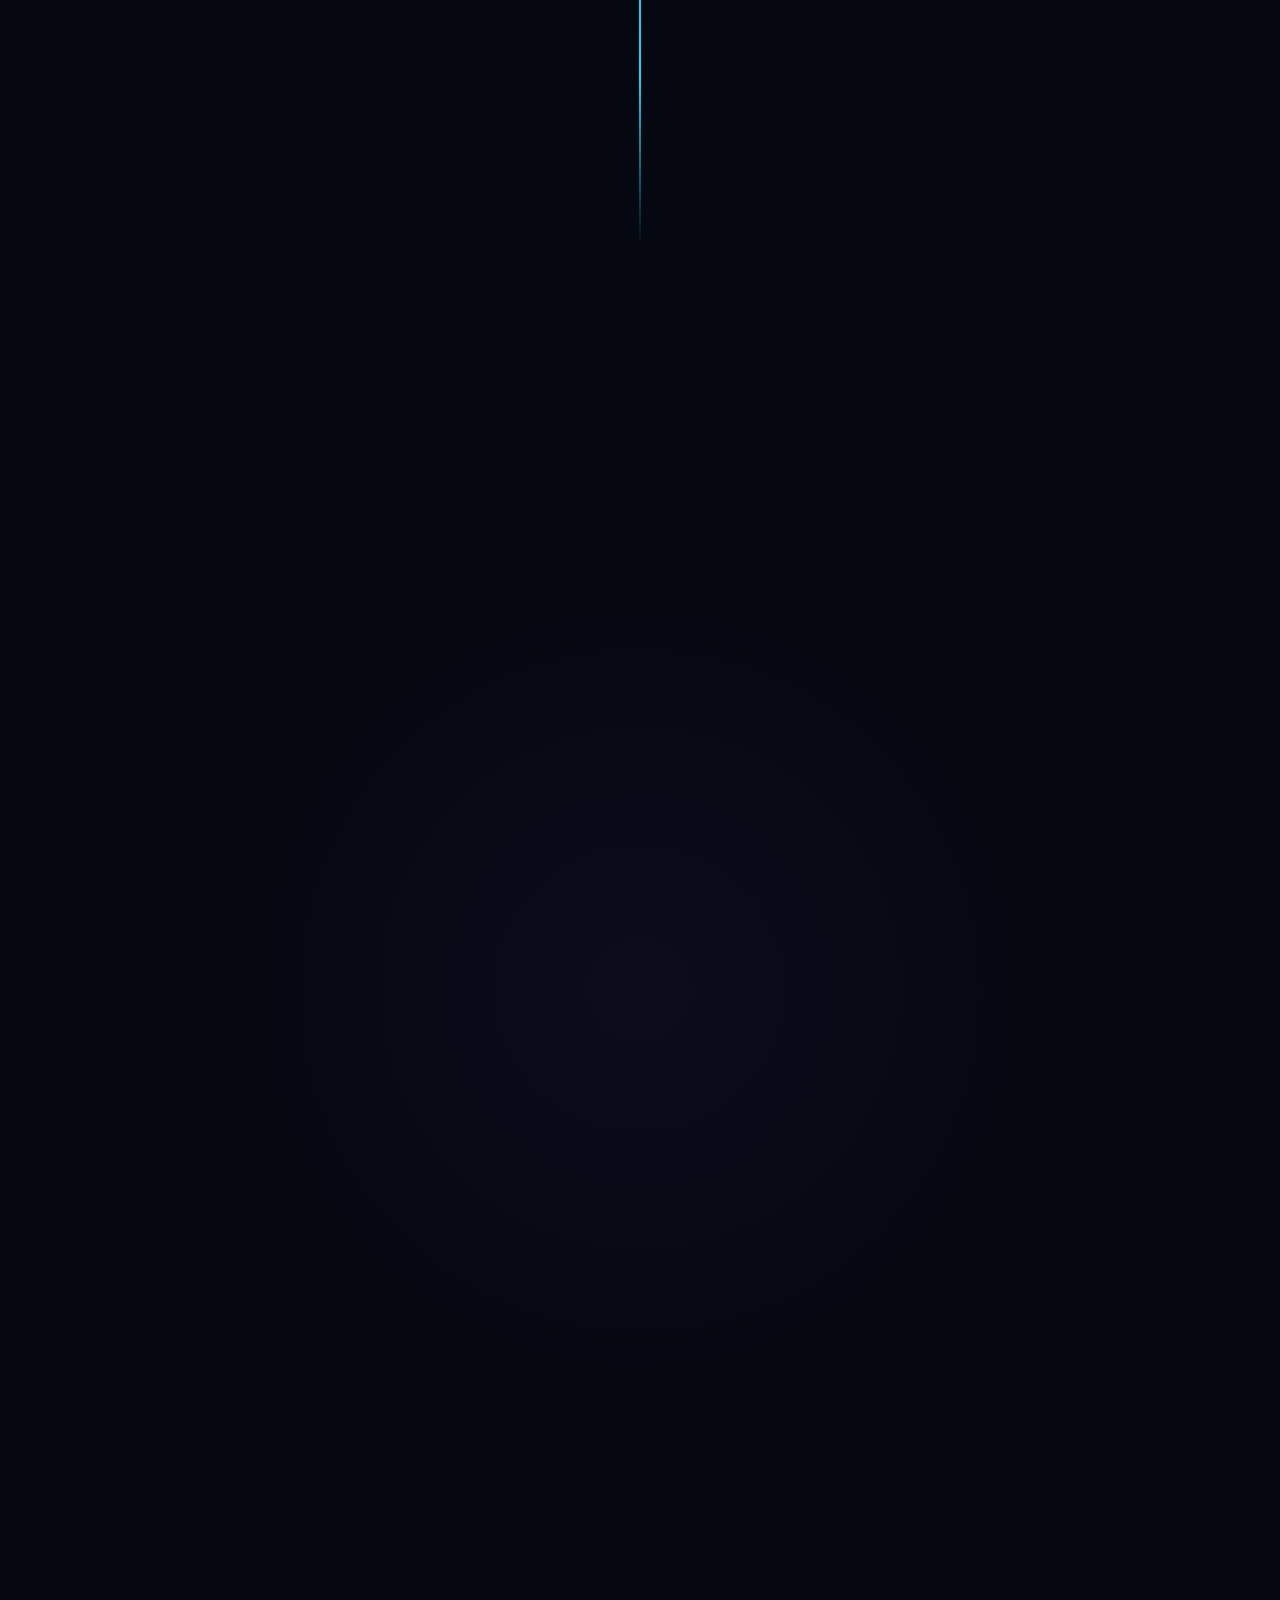
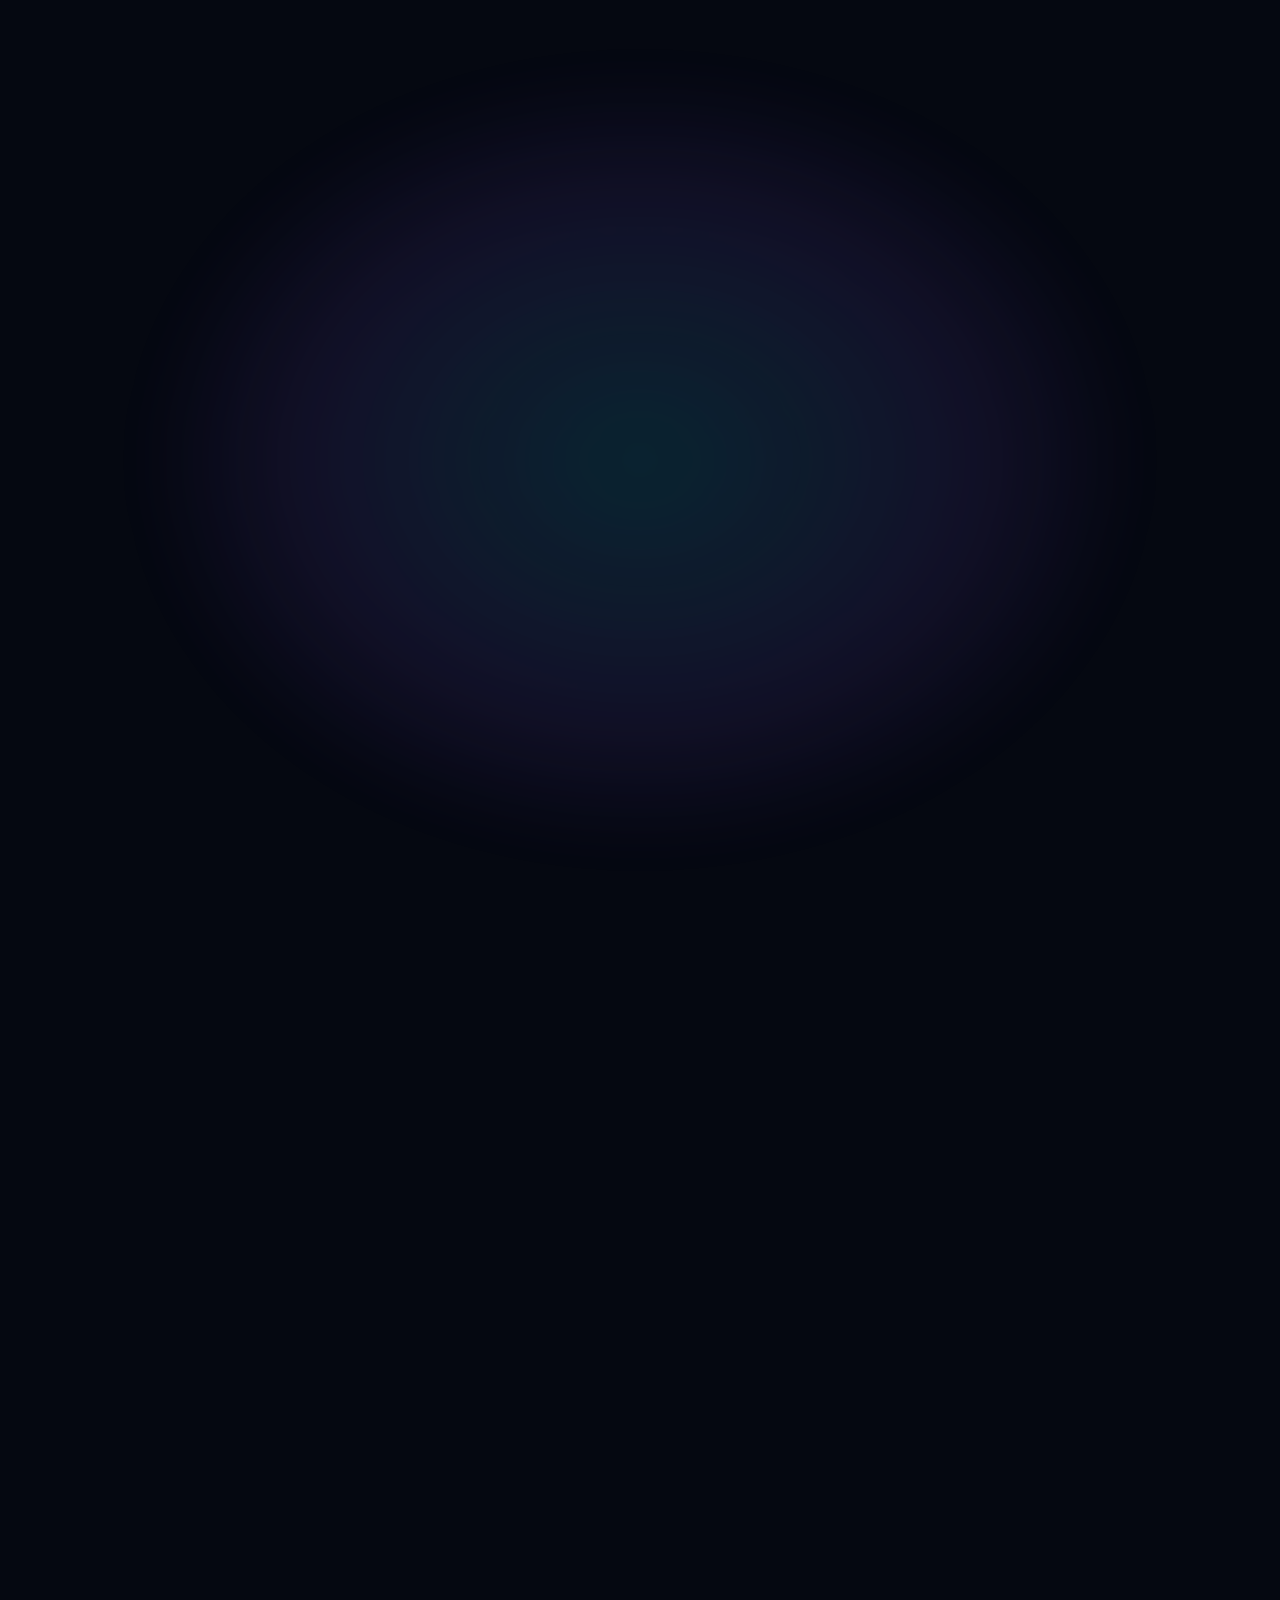
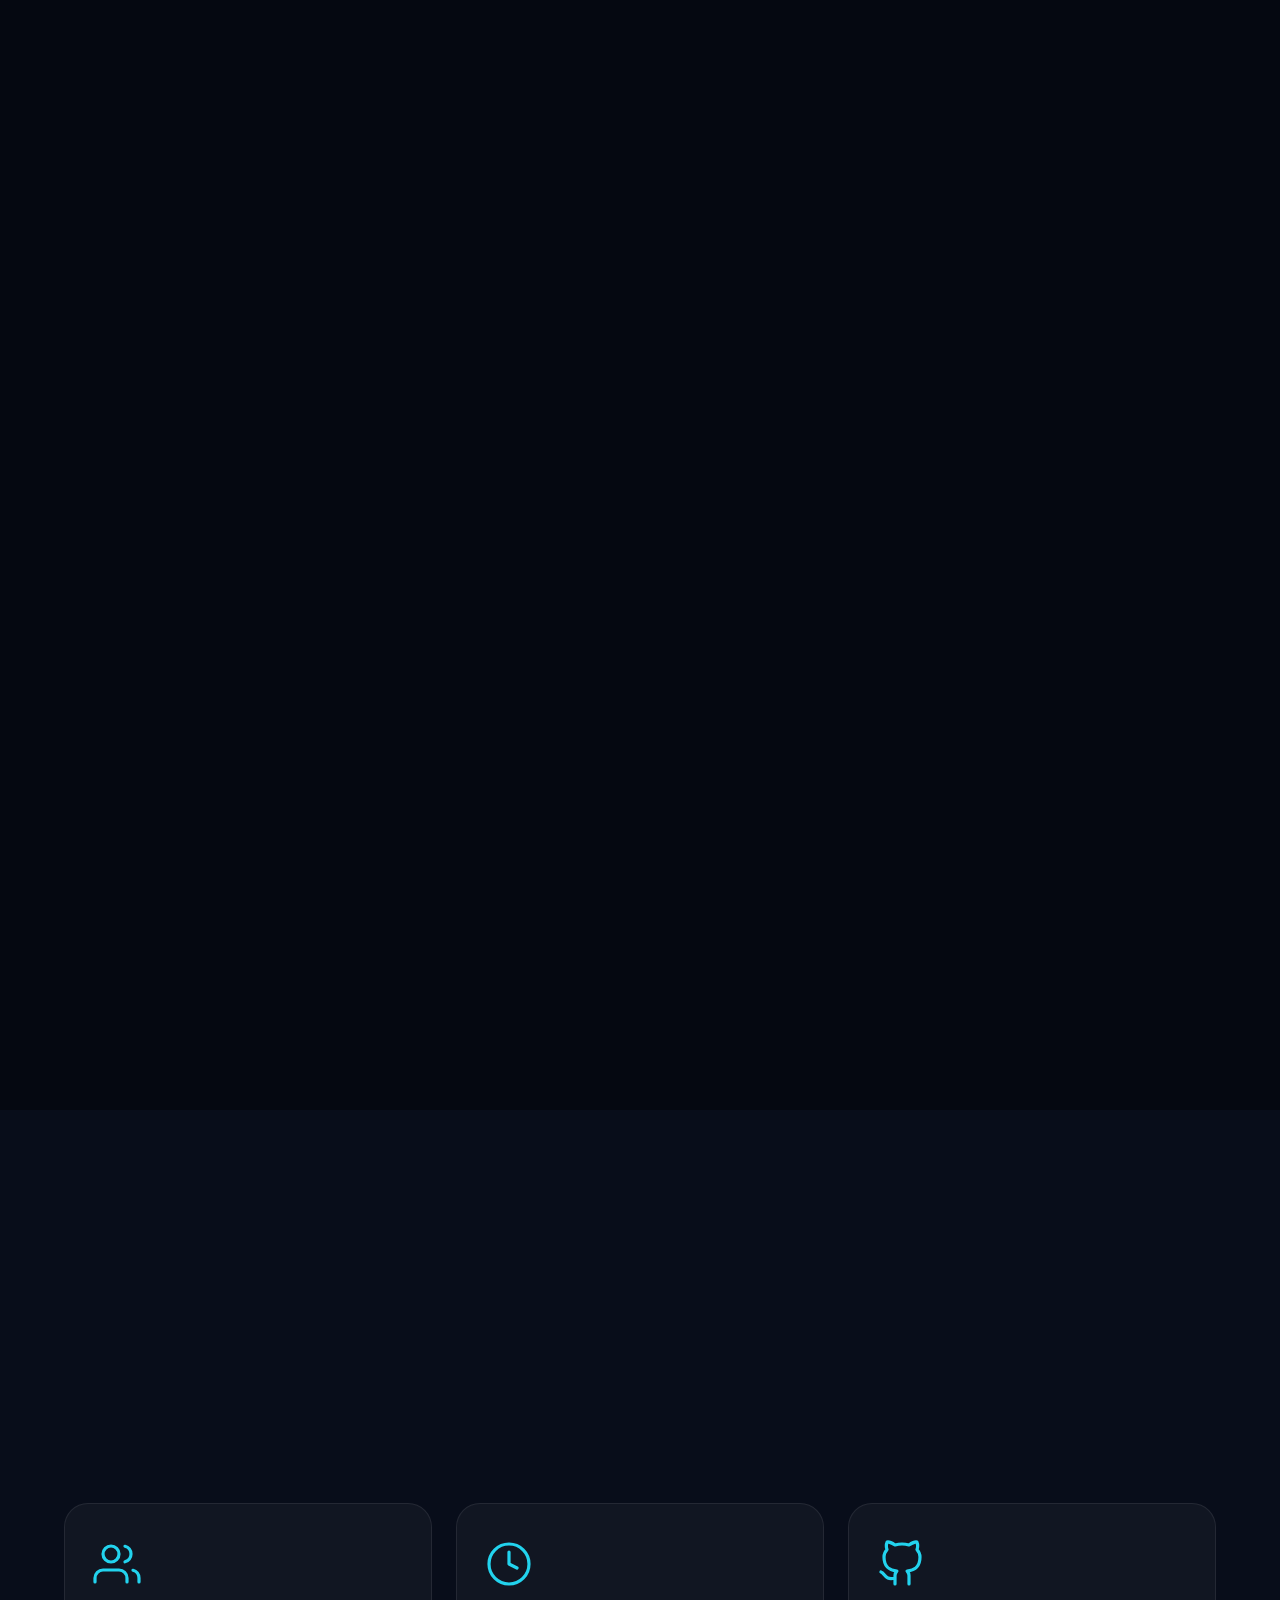
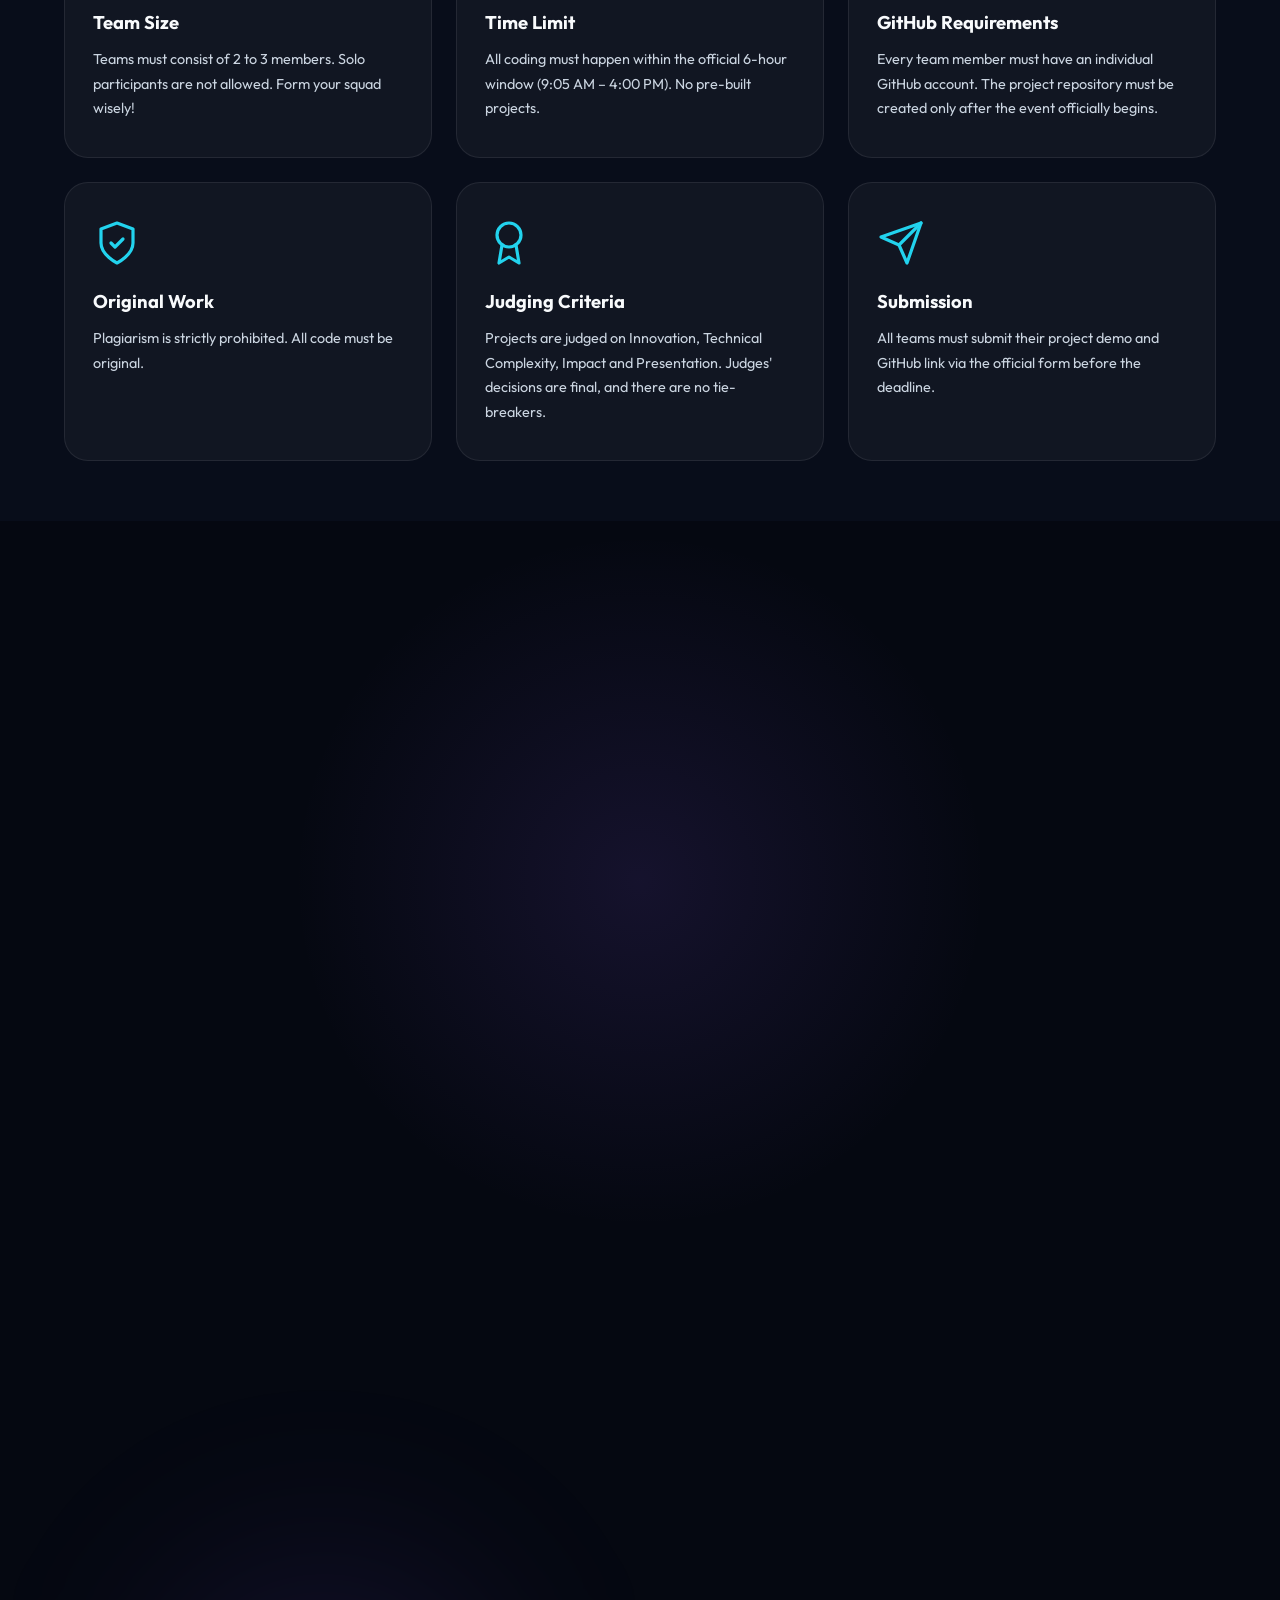
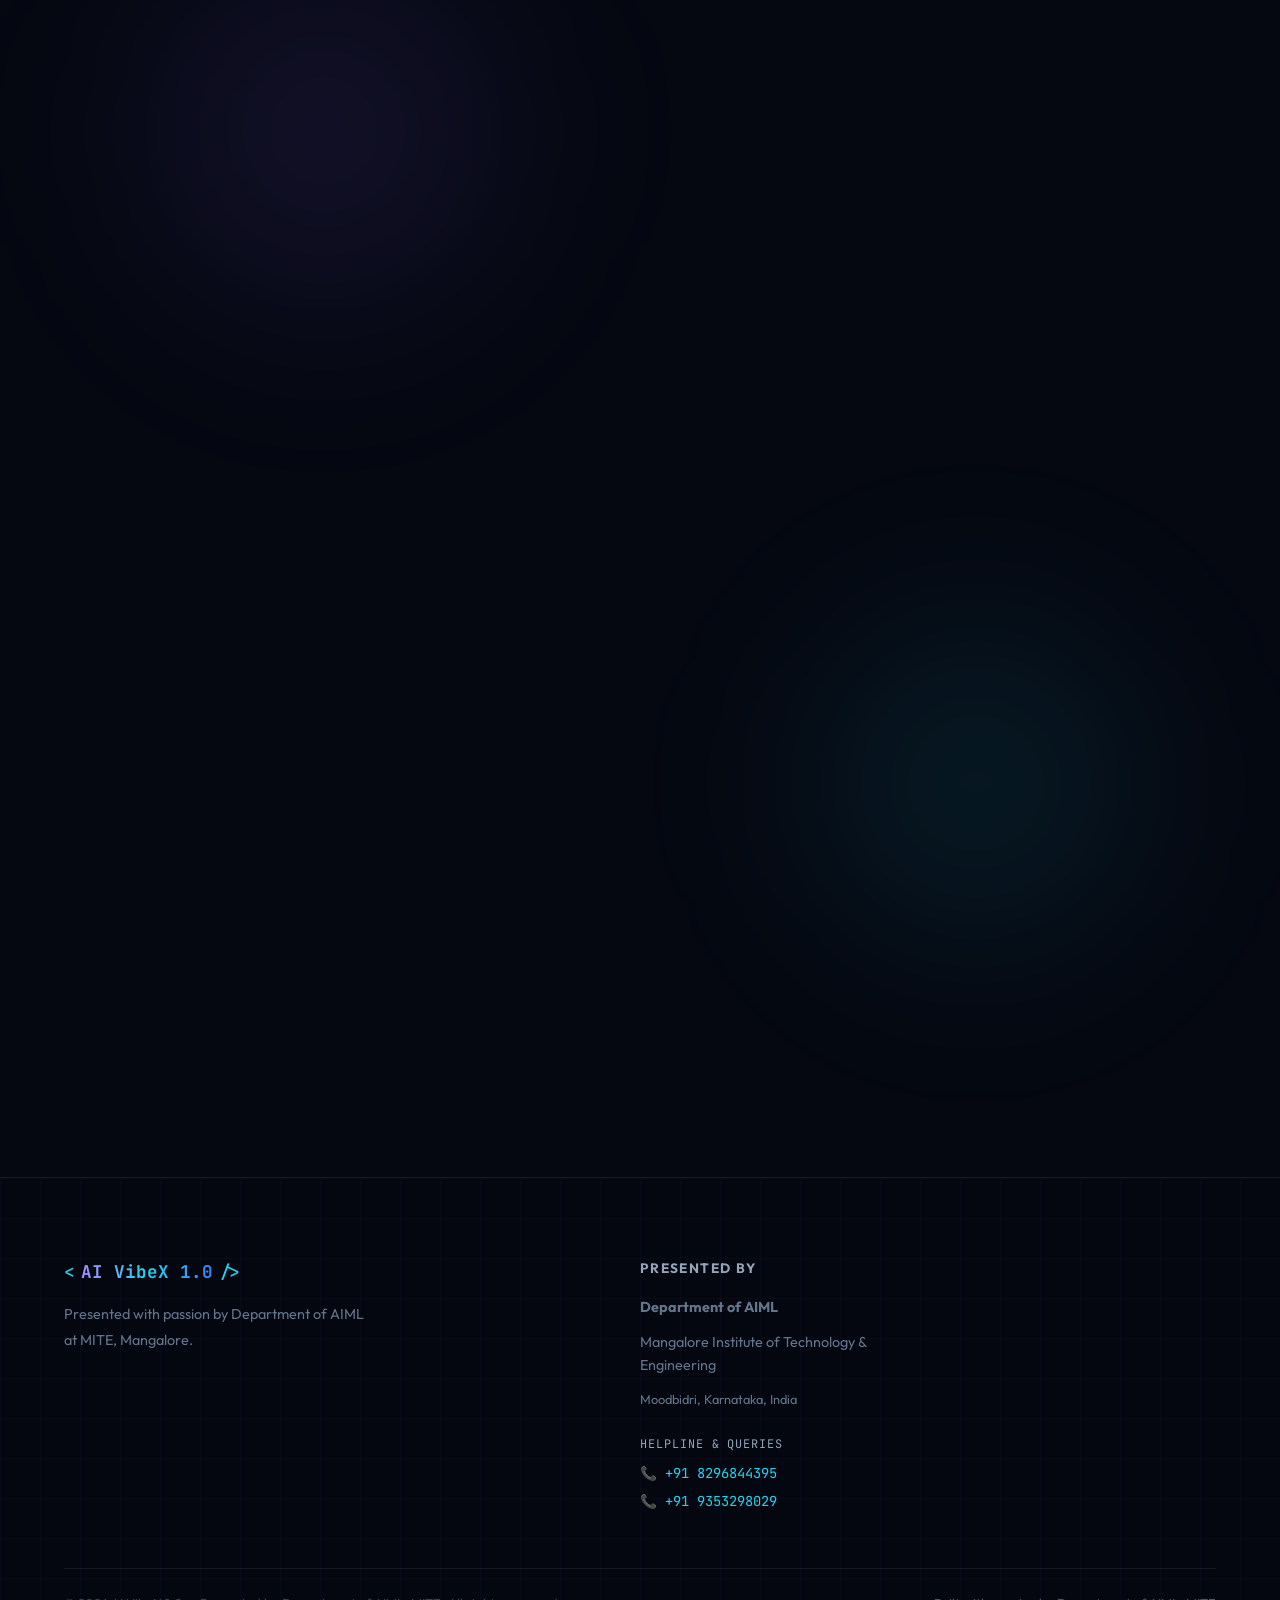
==== commit e60e4aeb: "Add styles to brochure section" ====
--- a/index.html
+++ b/index.html
@@ -336,7 +336,11 @@
         <div class="brochure-glow" aria-hidden="true"></div>
 
         <!-- PDF Icon -->
-        <div class="brochure-icon" aria-hidden="true">
+        <a href="assets/AI_Vibex_1.0_Hackathon_Official_Rulebook.pdf"
+           target="_blank"
+           rel="noopener noreferrer"
+           class="brochure-icon"
+           aria-label="Open brochure PDF in new tab">
           <svg viewBox="0 0 48 48" fill="none" xmlns="http://www.w3.org/2000/svg">
             <rect x="6" y="2" width="28" height="36" rx="3" fill="url(#pdf-bg)" opacity="0.15"/>
             <rect x="6" y="2" width="28" height="36" rx="3" stroke="url(#pdf-stroke)" stroke-width="1.5"/>
@@ -359,7 +363,7 @@
               </linearGradient>
             </defs>
           </svg>
-        </div>
+        </a>
 
         <!-- Info -->
         <div class="brochure-info">
--- a/style.css
+++ b/style.css
@@ -54,16 +54,9 @@
 /* Desktop: suppress OS cursor so custom pointer and circle are perfectly aligned */
 @media (min-width: 769px) {
 
-  body,
-  a,
-  button,
-  canvas,
-  input,
-  select,
-  textarea,
-  [role="button"],
-  .coordinator-card,
-  .contributor-card {
+  *,
+  *::before,
+  *::after {
     cursor: none !important;
   }
 }
@@ -2079,7 +2072,10 @@
   display: flex;
   align-items: center;
   gap: 36px;
-  padding: 40px 48px;
+  max-width: 960px;
+  margin: 0 auto;
+  width: 100%;
+  padding: 38px 44px;
   border-radius: 24px;
   background:
     linear-gradient(135deg,
@@ -2091,31 +2087,33 @@
   -webkit-backdrop-filter: blur(18px);
   border: 1px solid rgba(139, 92, 246, 0.28);
   overflow: hidden;
-  transition: border-color 0.35s ease, box-shadow 0.35s ease, transform 0.35s ease;
-  cursor: default;
+  transition: border-color 0.35s ease, box-shadow 0.35s ease, transform 0.35s cubic-bezier(0.16, 1, 0.3, 1);
+  transform-style: preserve-3d;
 }
 
 .brochure-card:hover {
-  border-color: rgba(139, 92, 246, 0.6);
+  border-color: rgba(34, 211, 238, 0.6);
   box-shadow:
-    0 0 0 1px rgba(139, 92, 246, 0.15),
-    0 24px 60px rgba(0, 0, 0, 0.45),
-    0 0 80px rgba(139, 92, 246, 0.1);
-  transform: translateY(-3px);
+    0 0 0 1px rgba(34, 211, 238, 0.2),
+    0 25px 70px rgba(0, 0, 0, 0.5),
+    0 0 40px rgba(34, 211, 238, 0.2),
+    0 0 80px rgba(139, 92, 246, 0.16);
+  transform: translateY(-6px);
 }
 
 /* Corner bracket accents */
 .brochure-corner {
-  position: absolute;
+  position: absolute !important;
   width: 22px;
   height: 22px;
   border-color: rgba(34, 211, 238, 0.5);
   border-style: solid;
   pointer-events: none;
   transition: border-color 0.35s ease;
+  z-index: 3;
 }
 .brochure-card:hover .brochure-corner {
-  border-color: rgba(34, 211, 238, 0.9);
+  border-color: rgba(34, 211, 238, 0.95);
 }
 .brochure-corner-tl {
   top: 12px; left: 12px;
@@ -2128,22 +2126,29 @@
   border-radius: 0 0 4px 0;
 }
 
-/* Ambient glow blob */
+/* Dynamic Spotlight Beam following cursor */
 .brochure-glow {
-  position: absolute;
-  width: 400px;
-  height: 400px;
-  border-radius: 50%;
-  background: radial-gradient(circle, rgba(139, 92, 246, 0.12) 0%, transparent 65%);
-  top: 50%;
-  left: 50%;
-  transform: translate(-50%, -50%);
+  position: absolute !important;
+  inset: 0;
+  width: 100%;
+  height: 100%;
+  border-radius: inherit;
+  background: radial-gradient(420px circle at var(--mouse-x, 50%) var(--mouse-y, 50%), rgba(34, 211, 238, 0.16), rgba(139, 92, 246, 0.12) 50%, transparent 70%);
   pointer-events: none;
-  transition: opacity 0.4s ease;
+  transition: opacity 0.35s ease;
   opacity: 0;
+  z-index: 1;
 }
 .brochure-card:hover .brochure-glow {
   opacity: 1;
+}
+
+/* In-flow content children sit above dynamic spotlight glow */
+.brochure-icon,
+.brochure-info,
+.brochure-actions {
+  position: relative;
+  z-index: 2;
 }
 
 /* PDF Icon */
@@ -2157,51 +2162,66 @@
   background: rgba(139, 92, 246, 0.08);
   border: 1px solid rgba(139, 92, 246, 0.25);
   border-radius: 18px;
-  transition: background 0.35s ease, border-color 0.35s ease, transform 0.35s ease;
+  transition: background 0.35s ease, border-color 0.35s ease, transform 0.35s ease, box-shadow 0.35s ease;
 }
 .brochure-icon svg {
   width: 44px;
   height: 44px;
+  transition: transform 0.35s cubic-bezier(0.34, 1.56, 0.64, 1);
 }
 .brochure-card:hover .brochure-icon {
-  background: rgba(139, 92, 246, 0.14);
-  border-color: rgba(139, 92, 246, 0.5);
+  background: rgba(139, 92, 246, 0.16);
+  border-color: rgba(34, 211, 238, 0.6);
   transform: scale(1.06) rotate(-2deg);
+  box-shadow: 0 0 24px rgba(34, 211, 238, 0.25);
+}
+.brochure-icon:hover {
+  background: rgba(34, 211, 238, 0.2) !important;
+  border-color: var(--clr-cyan) !important;
+  transform: scale(1.12) rotate(-3deg) !important;
+  box-shadow: 0 0 30px rgba(34, 211, 238, 0.45), 0 0 50px rgba(139, 92, 246, 0.3) !important;
+}
+.brochure-icon:hover svg {
+  transform: scale(1.08);
 }
 
 /* Info block */
 .brochure-info {
-  flex: 1;
+  flex: 1 1 auto;
   min-width: 0;
+  display: flex;
+  flex-direction: column;
+  justify-content: center;
 }
 
 .brochure-filename {
   display: flex;
   align-items: baseline;
   gap: 2px;
-  margin-bottom: 10px;
+  margin-bottom: 8px;
   flex-wrap: wrap;
 }
 .brochure-mono {
   font-family: var(--font-mono);
-  font-size: 0.9rem;
+  font-size: 0.92rem;
   font-weight: 500;
-  color: rgba(255, 255, 255, 0.85);
+  color: rgba(255, 255, 255, 0.9);
   letter-spacing: 0.02em;
-  word-break: break-all;
+  word-break: break-word;
+  overflow-wrap: anywhere;
 }
 .brochure-ext {
   font-family: var(--font-mono);
   font-size: 0.82rem;
   color: var(--clr-cyan);
-  font-weight: 500;
+  font-weight: 600;
 }
 
 .brochure-desc {
   font-size: 0.9rem;
-  color: rgba(255, 255, 255, 0.45);
-  line-height: 1.65;
-  margin-bottom: 16px;
+  color: rgba(255, 255, 255, 0.55);
+  line-height: 1.6;
+  margin-bottom: 0;
   max-width: 520px;
 }
 
@@ -2284,22 +2304,140 @@
 }
 
 /* Responsive */
+@media (max-width: 992px) {
+  .brochure-card {
+    padding: 32px 30px;
+    gap: 24px;
+  }
+}
+
 @media (max-width: 768px) {
+  .brochure-section .section-header {
+    margin-bottom: 36px;
+  }
+
   .brochure-card {
     flex-direction: column;
-    align-items: flex-start;
-    padding: 28px 24px;
-    gap: 22px;
-  }
+    align-items: center;
+    text-align: center;
+    padding: 32px 22px;
+    gap: 16px;
+    transform: none !important;
+  }
+  .brochure-card:hover {
+    transform: none !important;
+  }
+
+  /* Center the PDF SVG icon exclusively on mobile */
+  .brochure-icon {
+    align-self: center;
+    margin: 0 auto 4px auto;
+    width: 68px;
+    height: 68px;
+    border-radius: 16px;
+  }
+  .brochure-icon svg {
+    width: 40px;
+    height: 40px;
+    margin: 0 auto;
+  }
+
+  /* Center and format info block and texts */
+  .brochure-info {
+    width: 100%;
+    align-items: center;
+    text-align: center;
+  }
+
+  .brochure-filename {
+    display: inline-flex;
+    align-items: center;
+    justify-content: center;
+    text-align: center;
+    margin: 0 auto 10px auto;
+    padding: 6px 14px;
+    background: rgba(139, 92, 246, 0.08);
+    border: 1px solid rgba(139, 92, 246, 0.22);
+    border-radius: 12px;
+    max-width: 100%;
+    word-break: break-word;
+    overflow-wrap: anywhere;
+  }
+
+  .brochure-mono {
+    font-size: clamp(0.76rem, 3.2vw, 0.88rem);
+    line-height: 1.4;
+  }
+
+  .brochure-ext {
+    font-size: 0.82rem;
+    font-weight: 700;
+  }
+
+  .brochure-desc {
+    font-size: clamp(0.82rem, 3.4vw, 0.88rem);
+    line-height: 1.6;
+    color: rgba(255, 255, 255, 0.65);
+    margin: 0 auto 10px auto;
+    max-width: 440px;
+    text-align: center;
+  }
+
   .brochure-actions {
     width: 100%;
-  }
+    display: flex;
+    justify-content: center;
+    margin-top: 4px;
+  }
+
   .brochure-btn-primary {
     width: 100%;
+    max-width: 320px;
     justify-content: center;
-  }
+    padding: 13px 24px;
+    font-size: 0.92rem;
+  }
+}
+
+@media (max-width: 480px) {
+  .brochure-card {
+    padding: 24px 16px;
+    gap: 14px;
+    border-radius: 20px;
+  }
+
+  .brochure-icon {
+    width: 60px;
+    height: 60px;
+    border-radius: 14px;
+    margin-bottom: 2px;
+  }
+
+  .brochure-icon svg {
+    width: 34px;
+    height: 34px;
+  }
+
+  .brochure-filename {
+    padding: 5px 10px;
+    border-radius: 10px;
+    margin-bottom: 8px;
+  }
+
+  .brochure-mono {
+    font-size: 0.72rem;
+  }
+
   .brochure-desc {
-    font-size: 0.85rem;
+    font-size: 0.8rem;
+    line-height: 1.55;
+    margin-bottom: 8px;
+  }
+
+  .brochure-btn-primary {
+    padding: 12px 20px;
+    font-size: 0.88rem;
+    max-width: 100%;
   }
 }
 
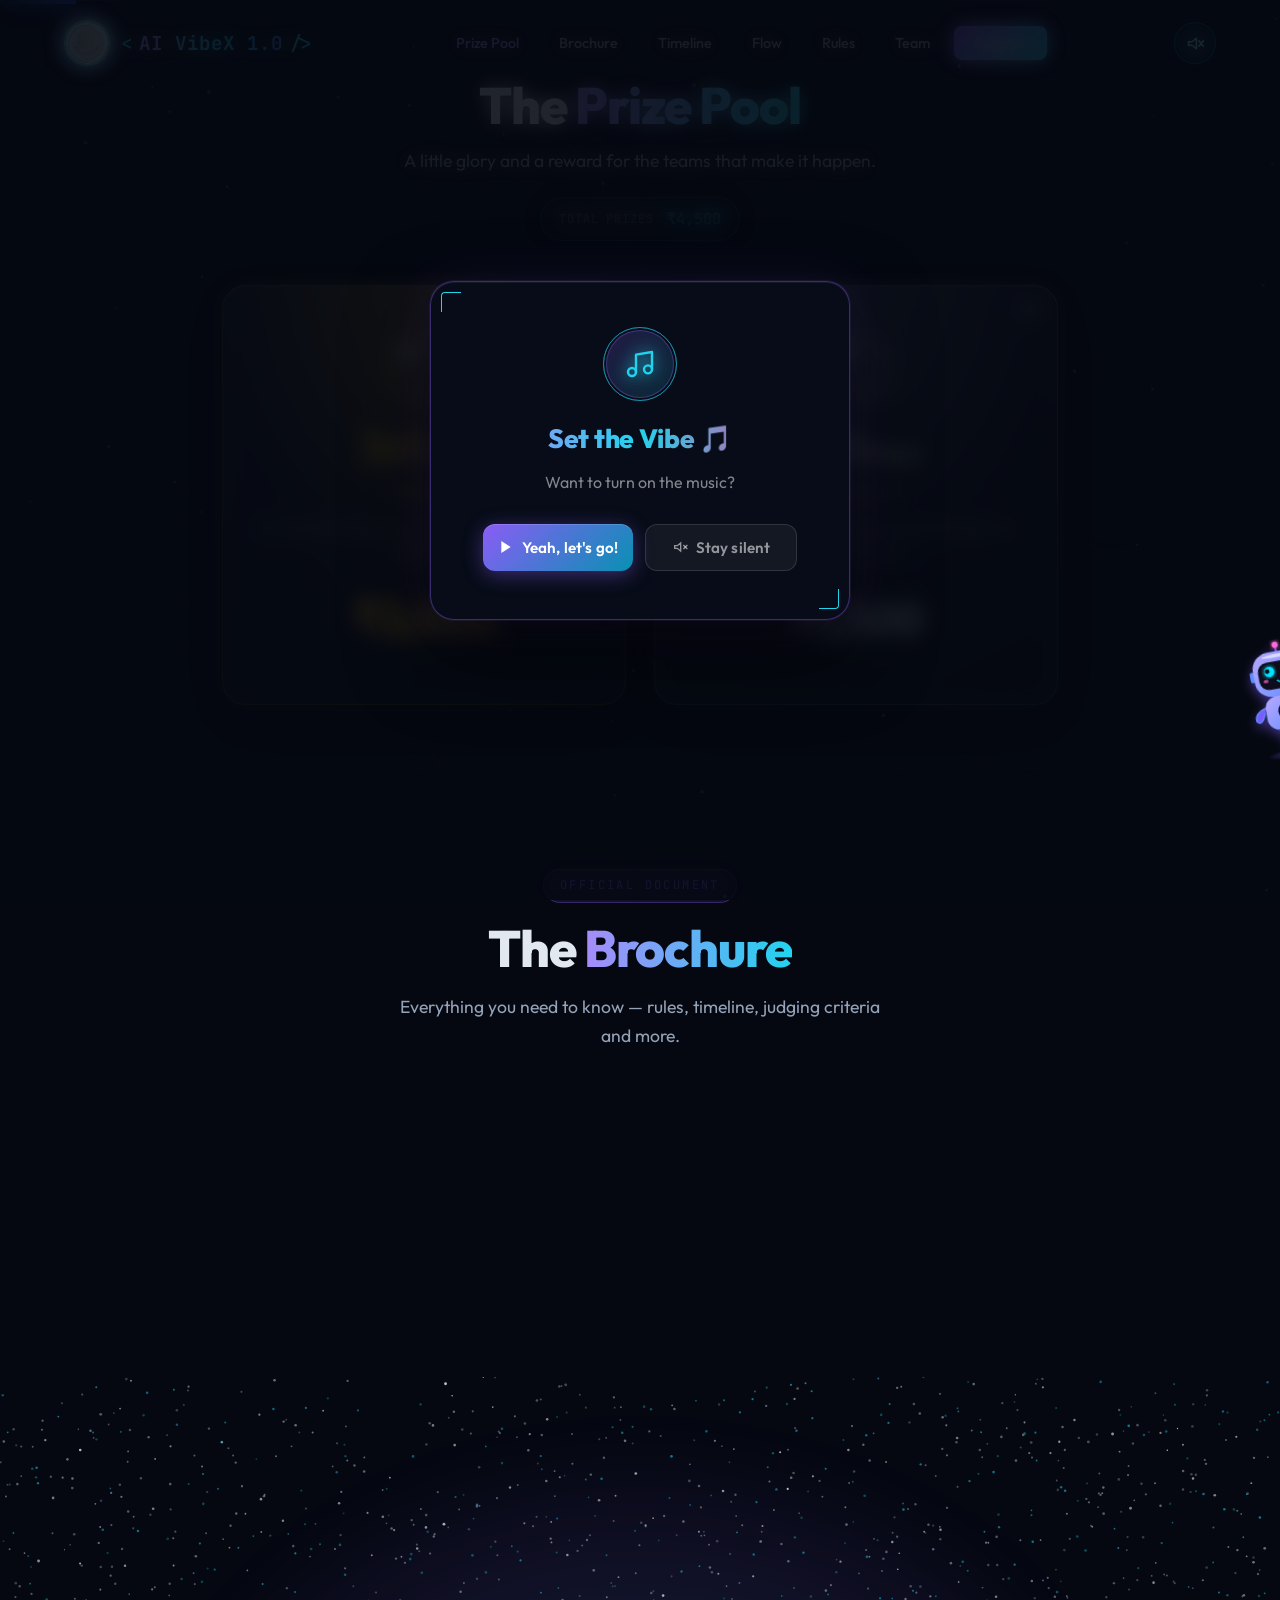
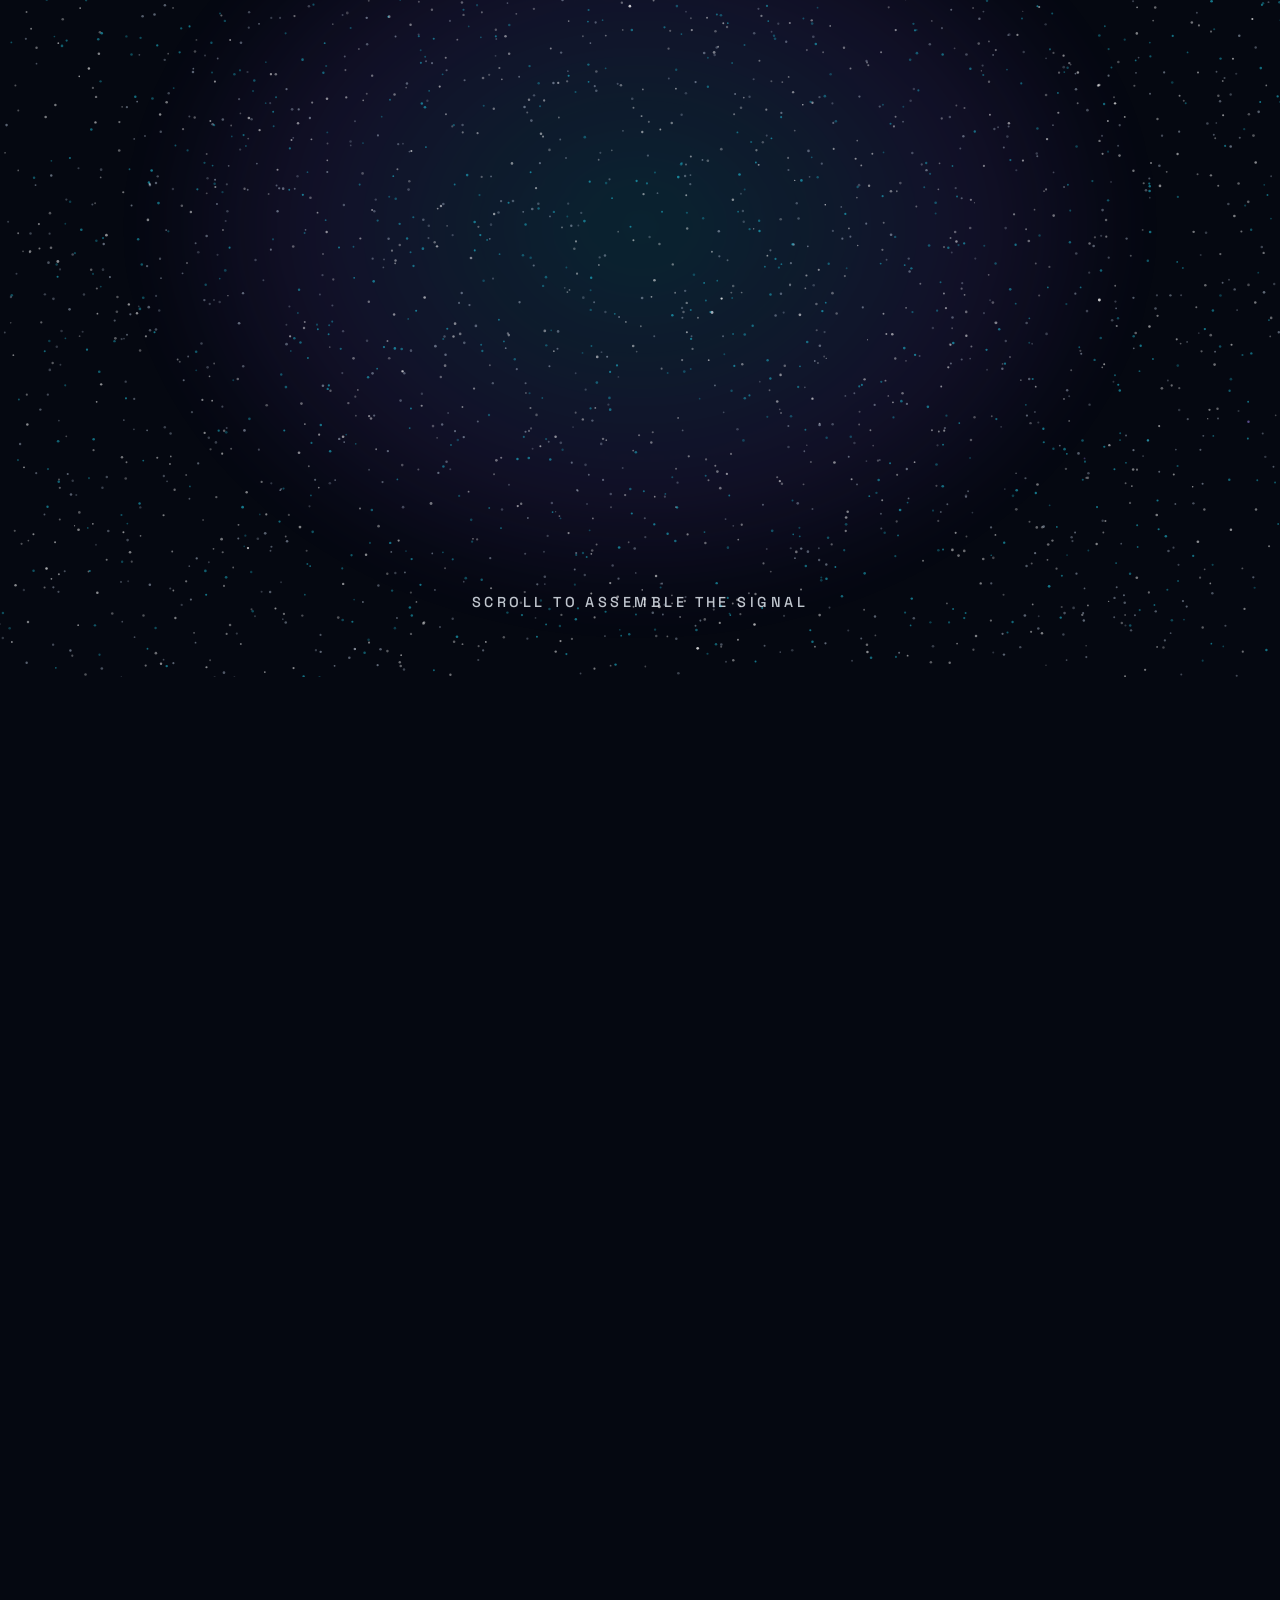
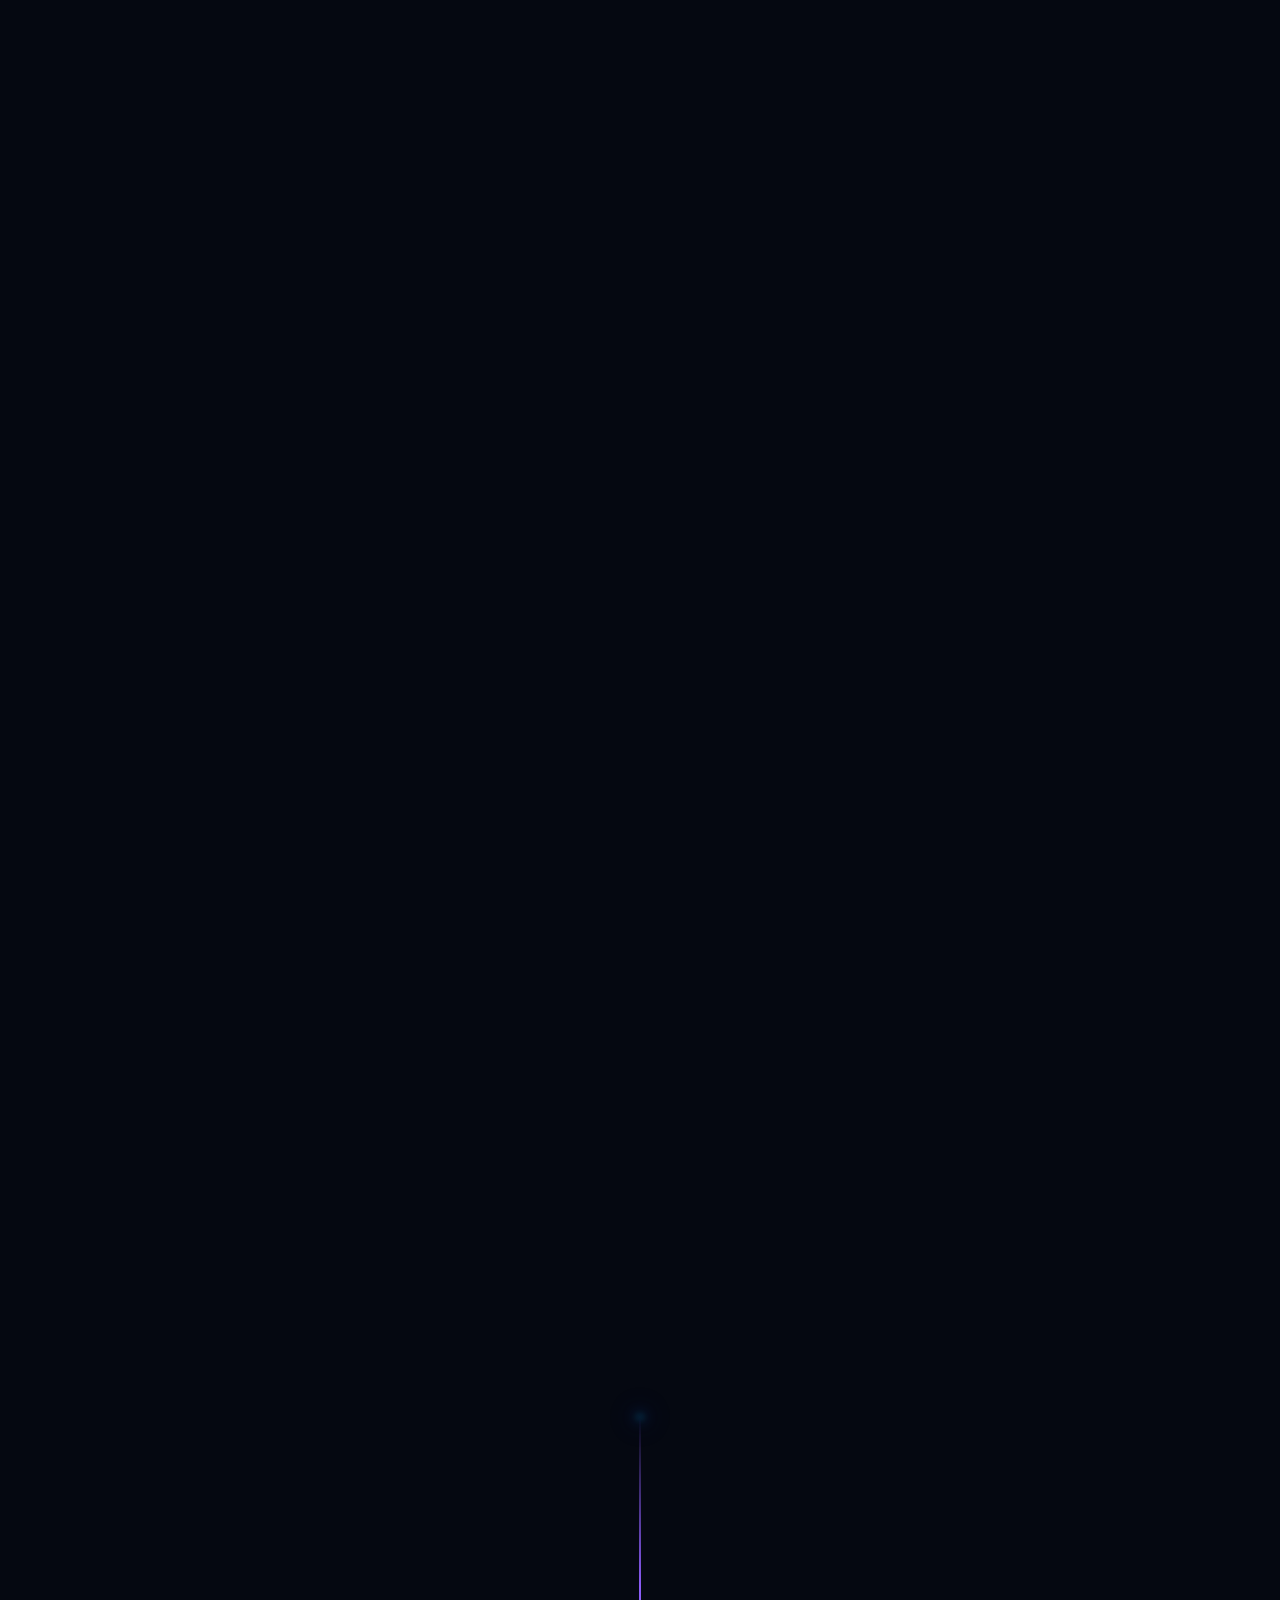
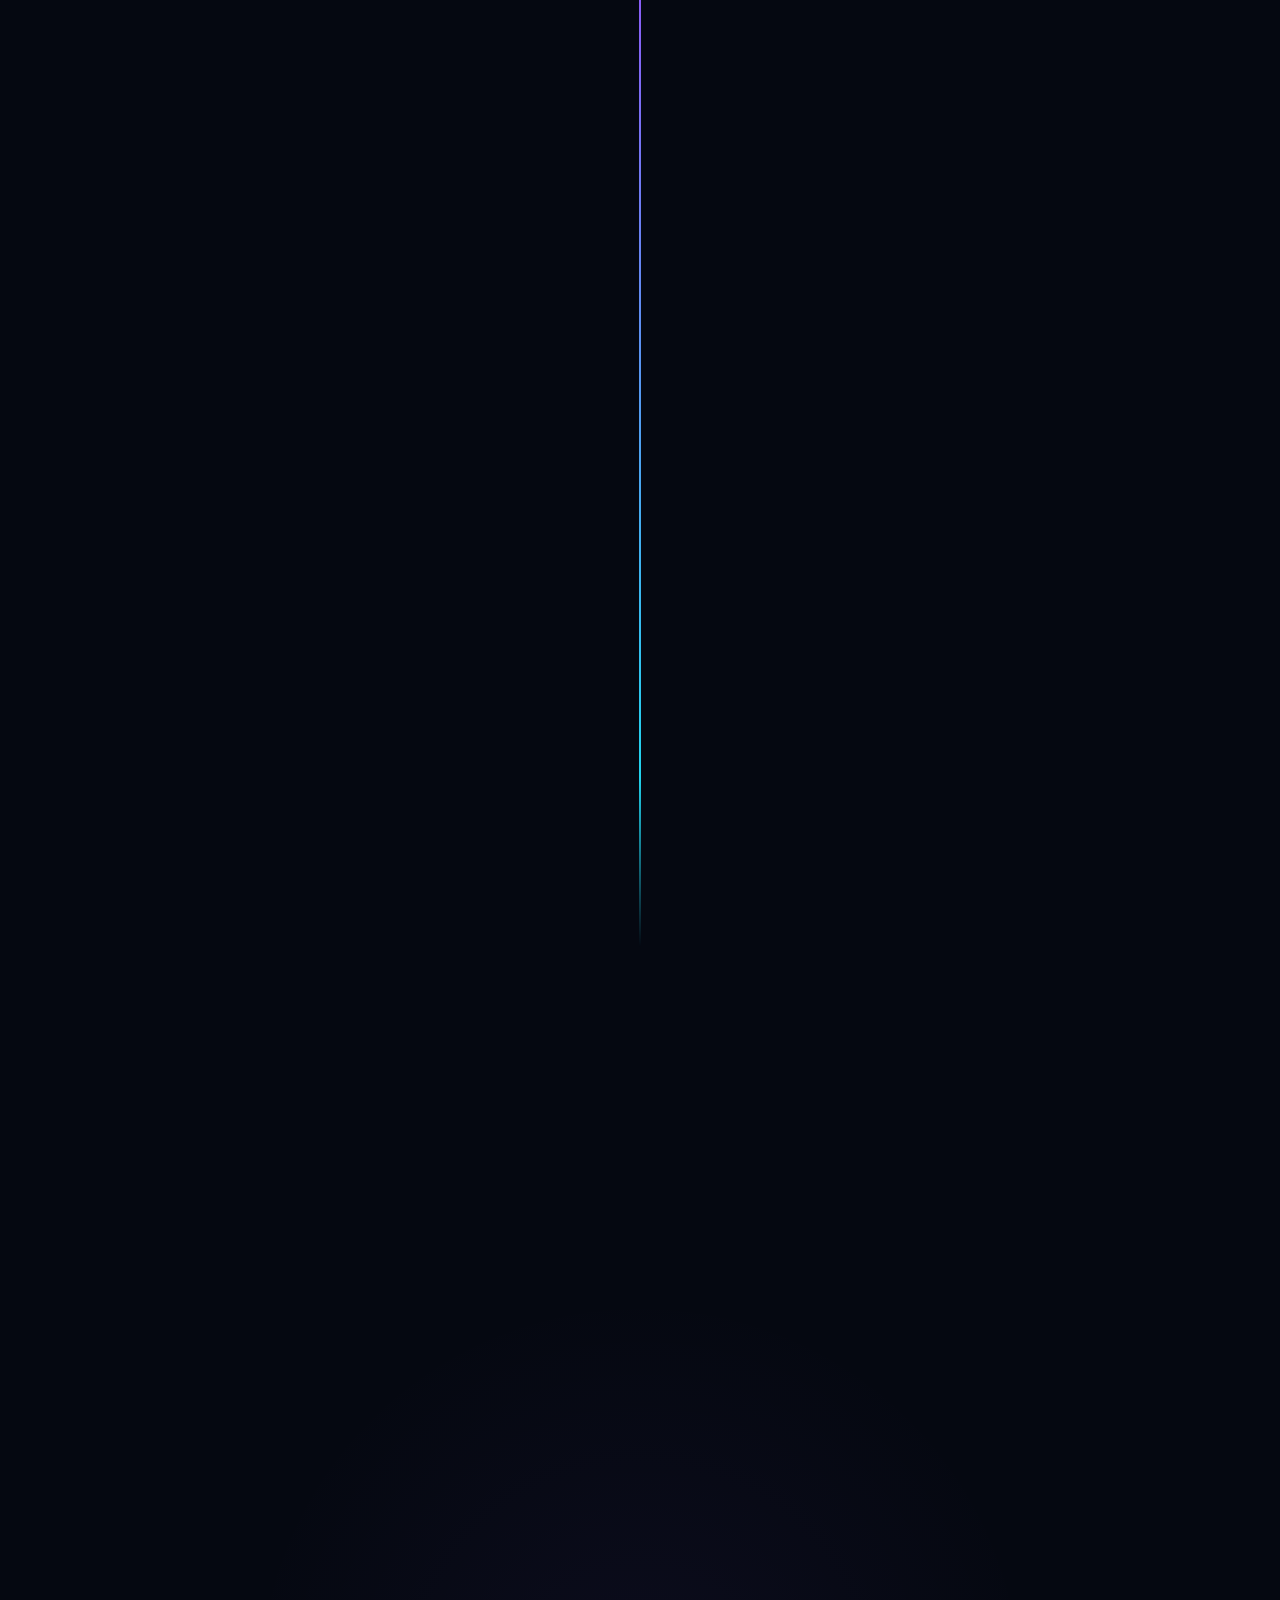
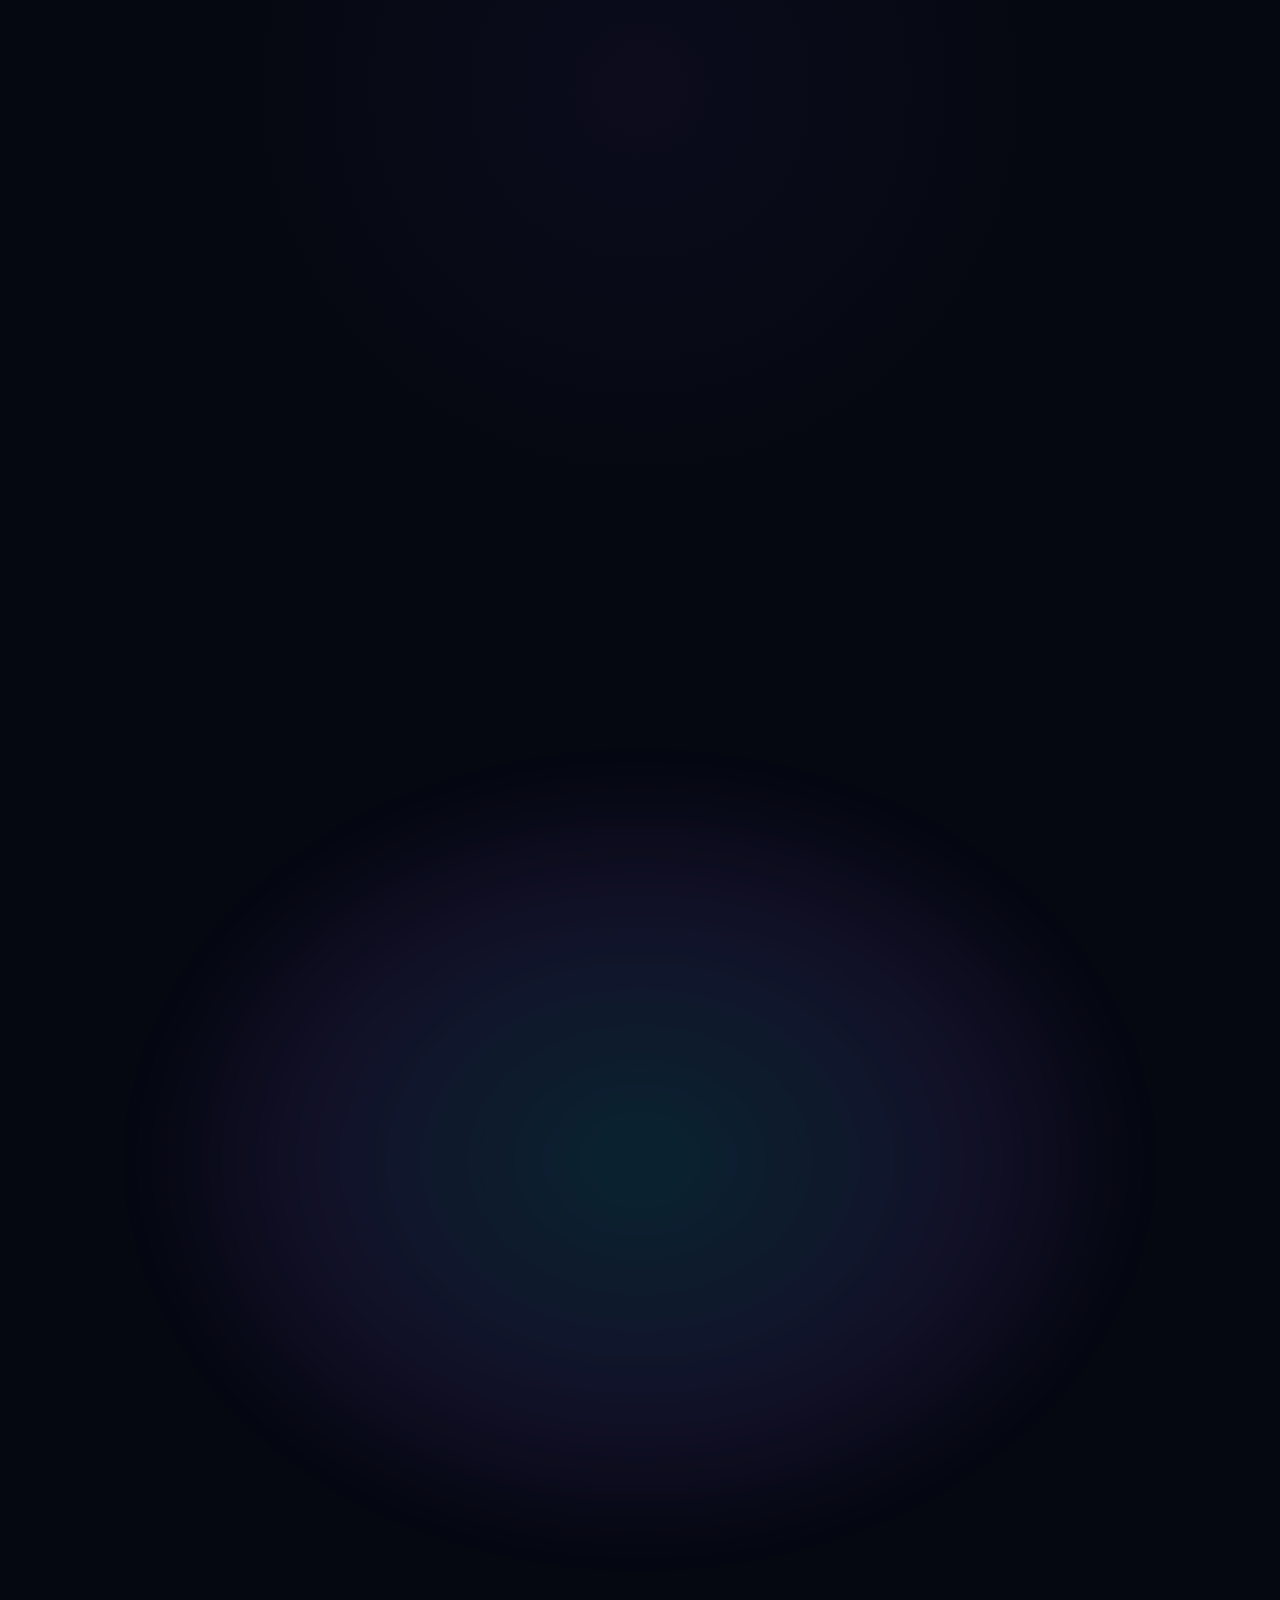
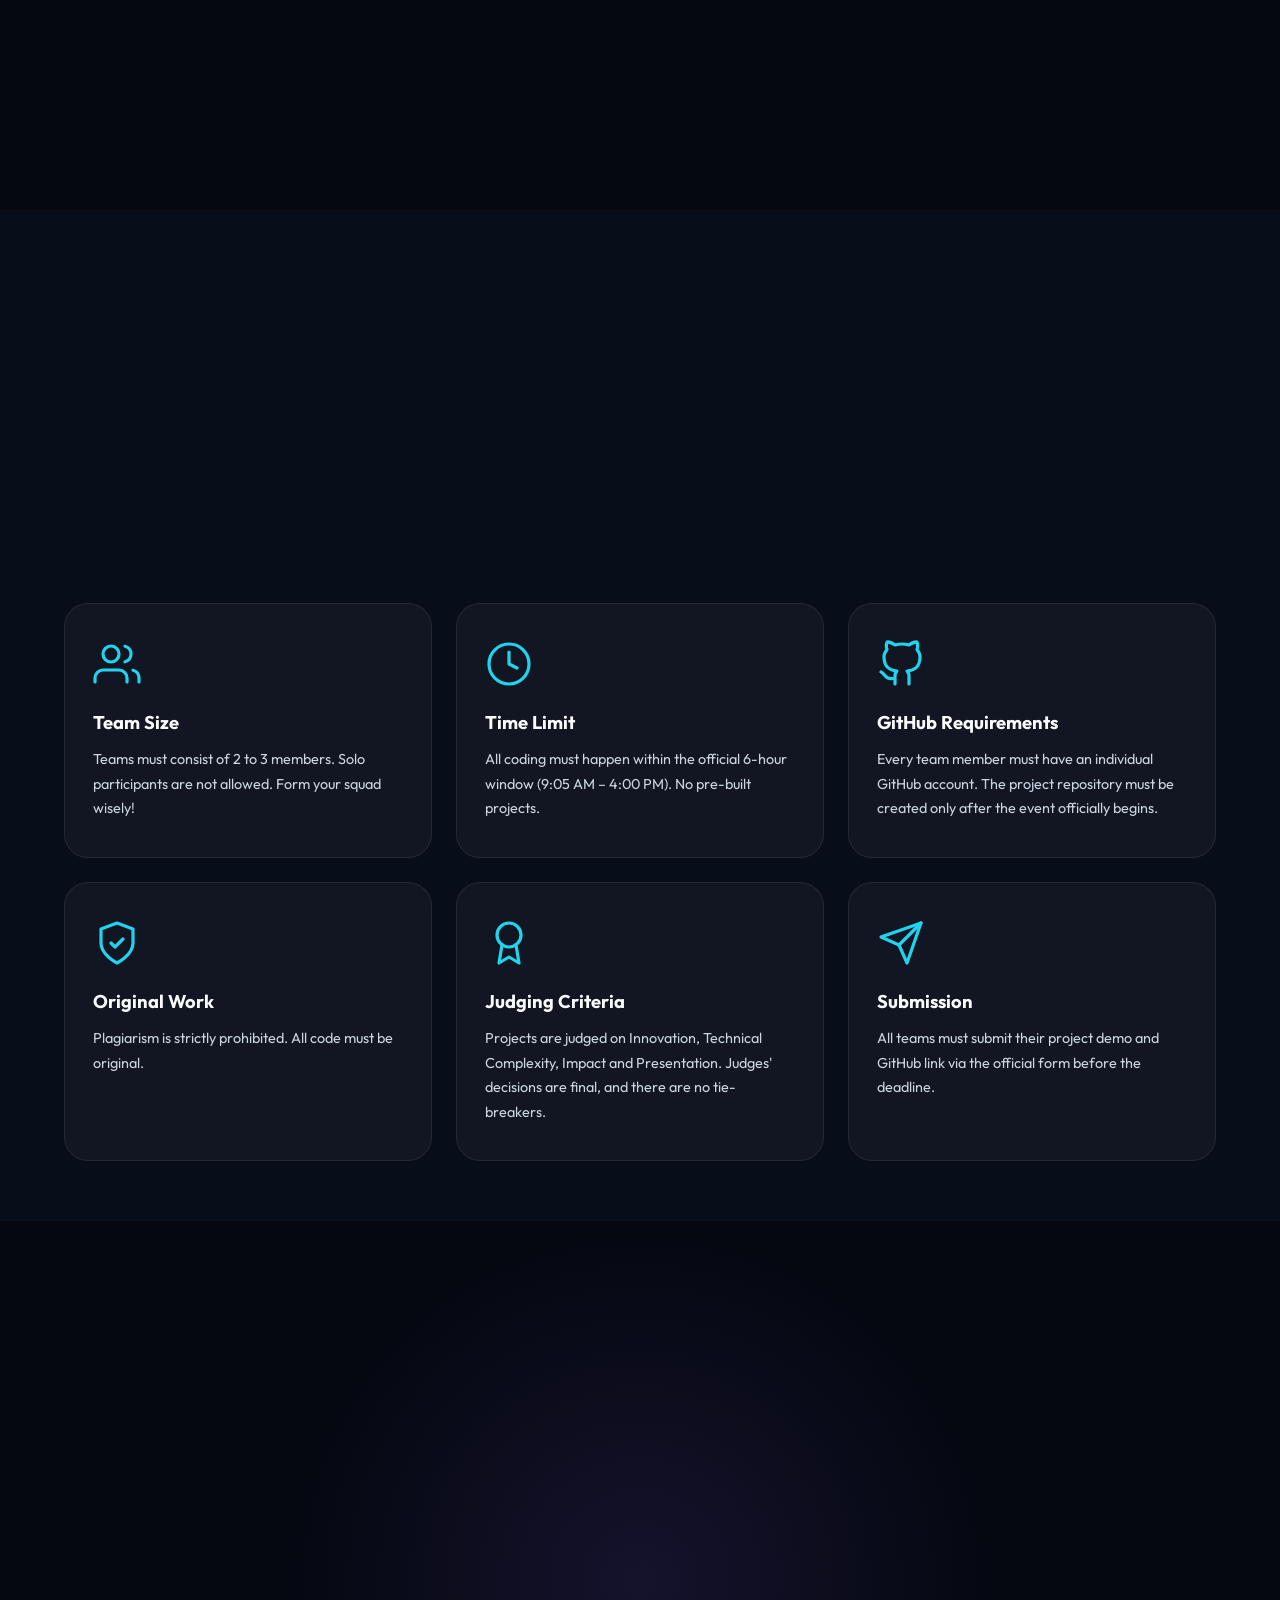
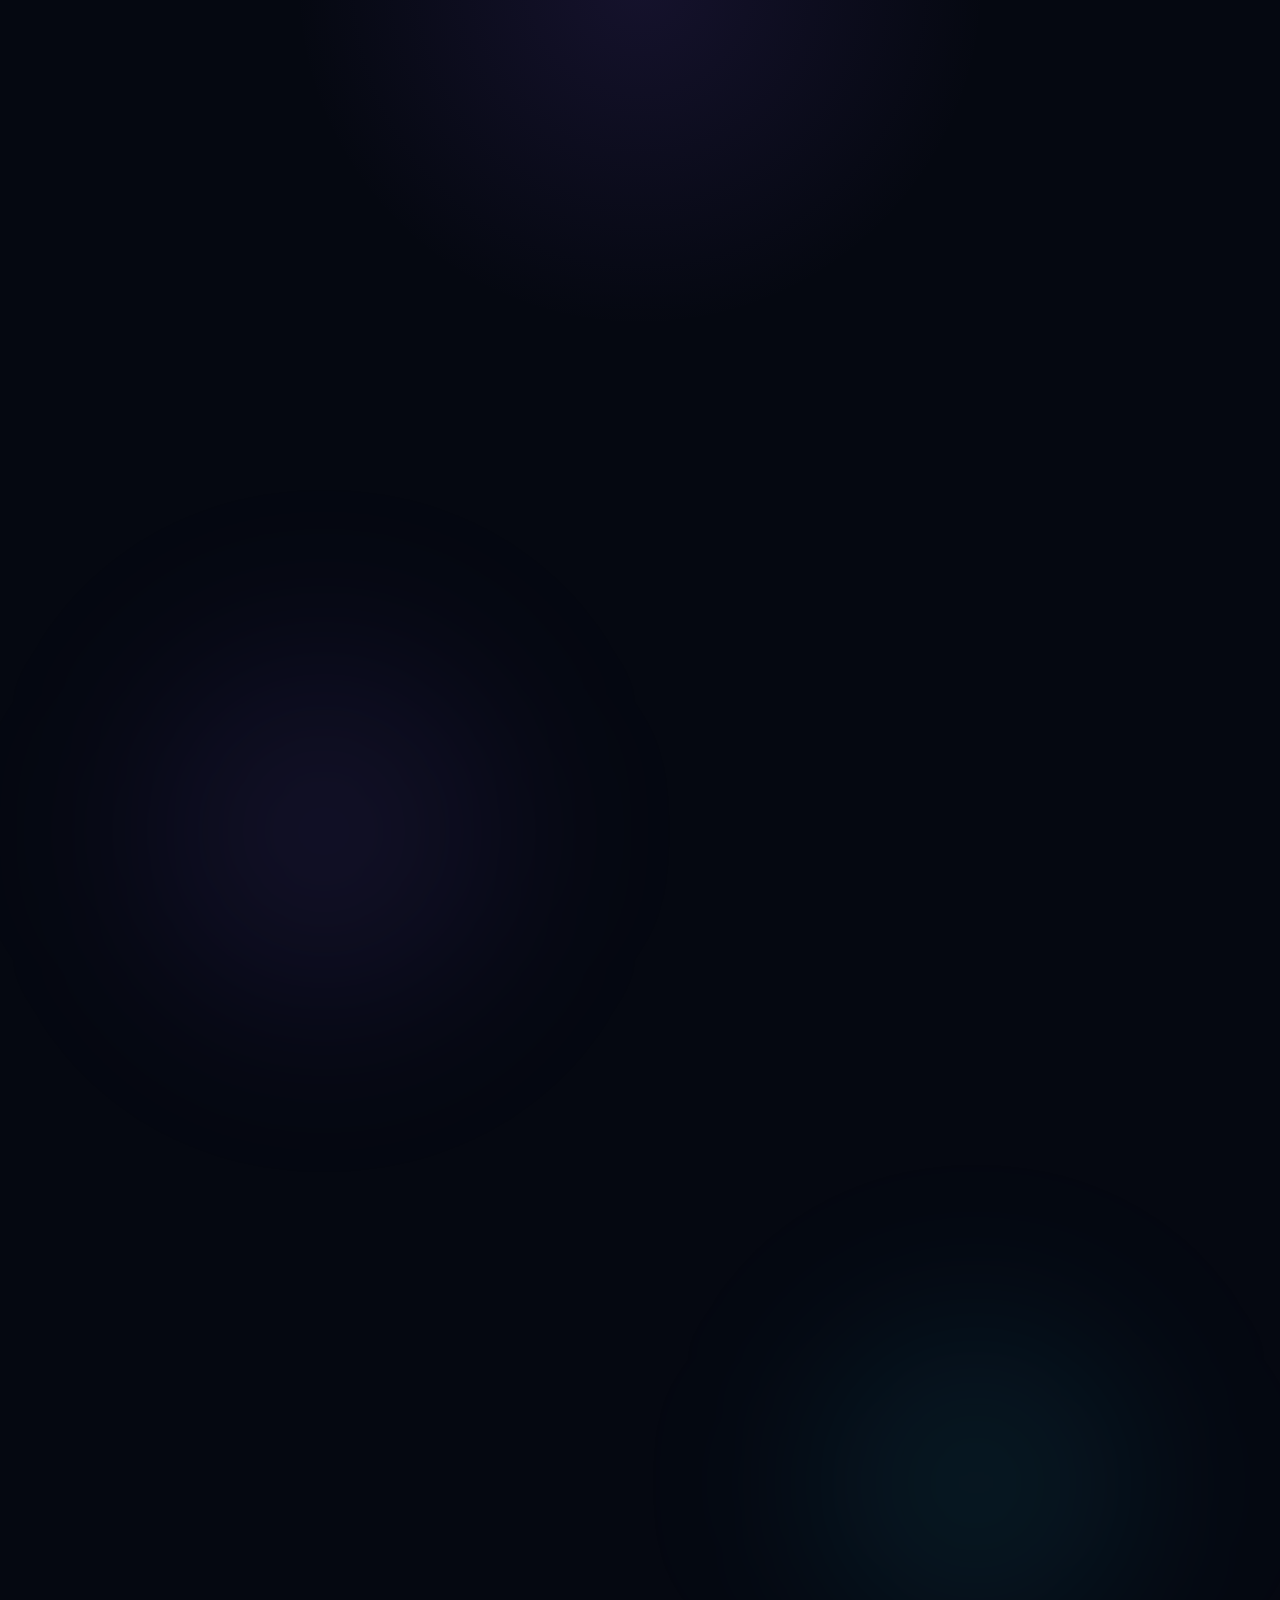
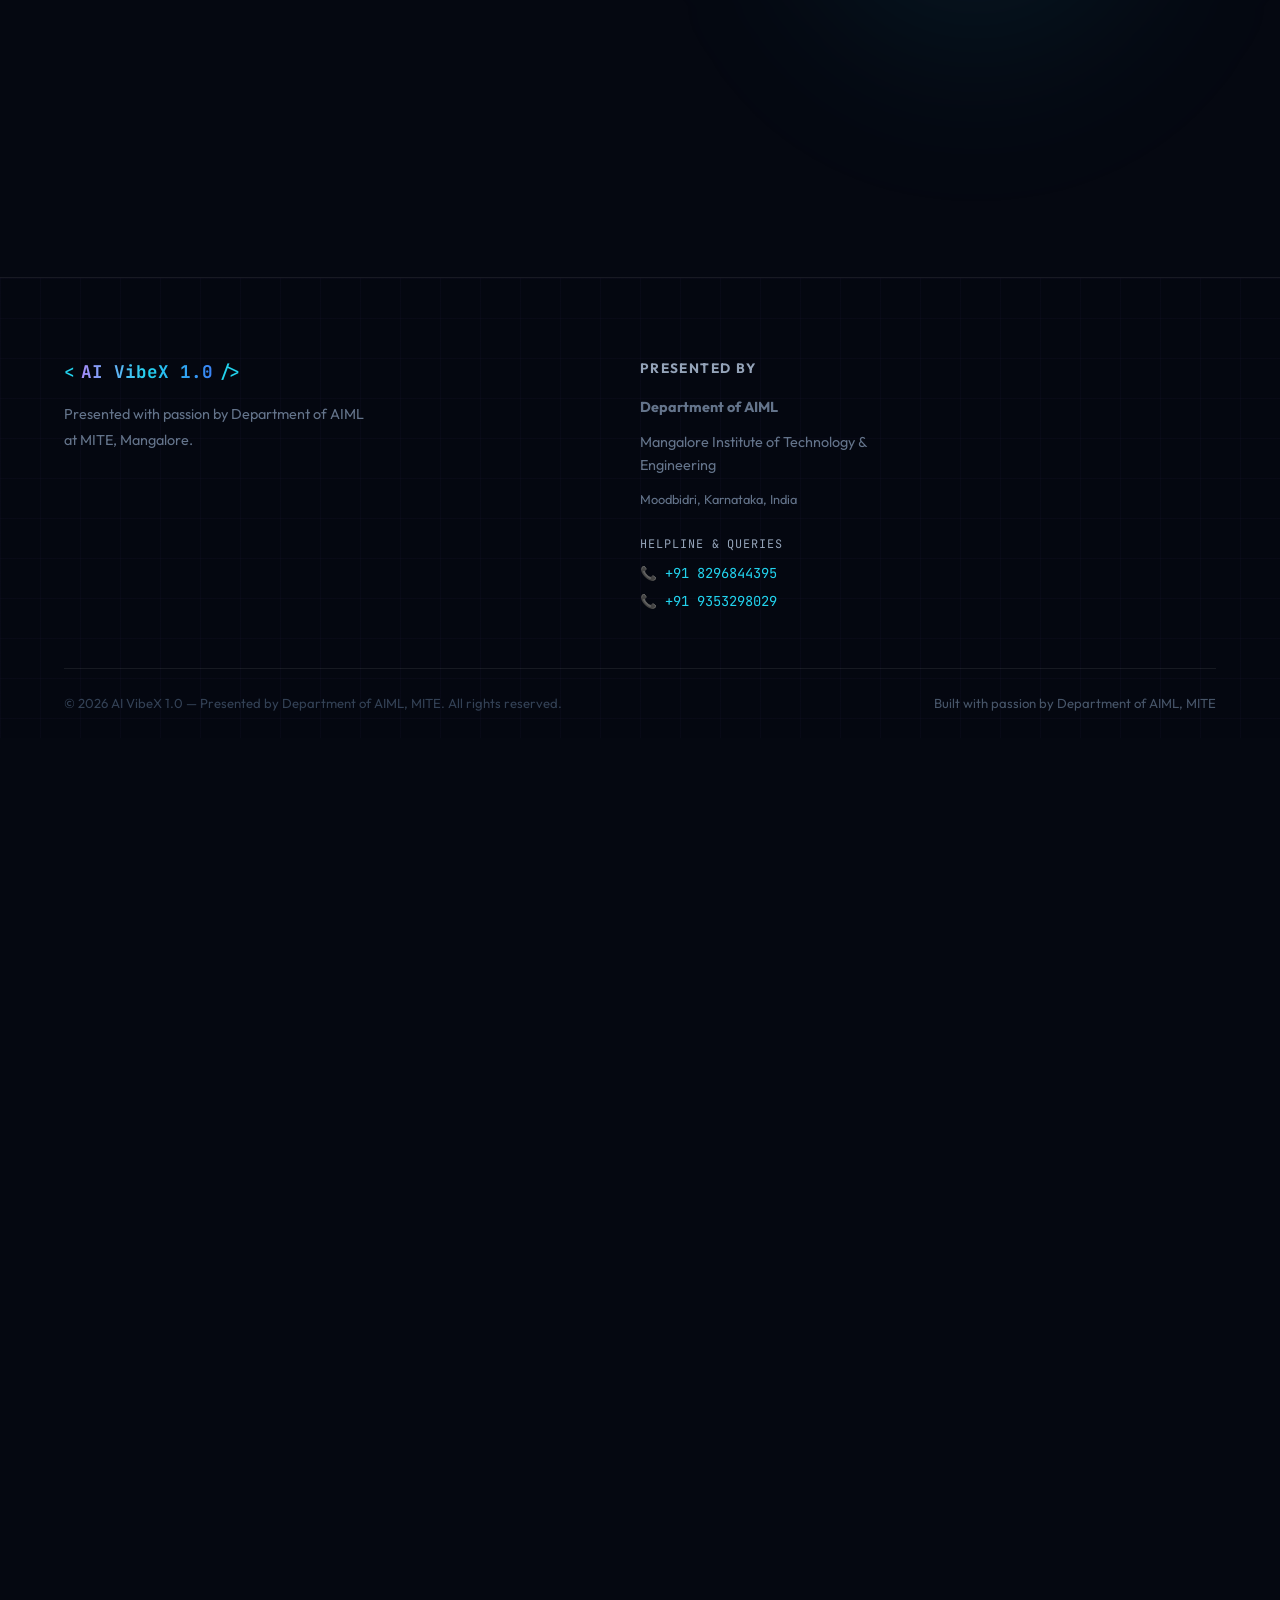
==== commit cdd00521: "Change song" ====
--- a/index.html
+++ b/index.html
@@ -1,4 +1,4 @@
-<!DOCTYPE html>
+﻿<!DOCTYPE html>
 <html lang="en">
 
 <head>
@@ -158,7 +158,7 @@
         <span></span><span></span><span></span>
       </button>
     </div>
-    <audio id="background-music" src="assets/kulakovka-phonk-reel-614877.mp3" preload="none" loop hidden></audio>
+    <audio id="background-music" src="assets/Timeless__Instrumental.mp3" preload="none" loop hidden></audio>
   </nav>
 
   <!-- HERO -->
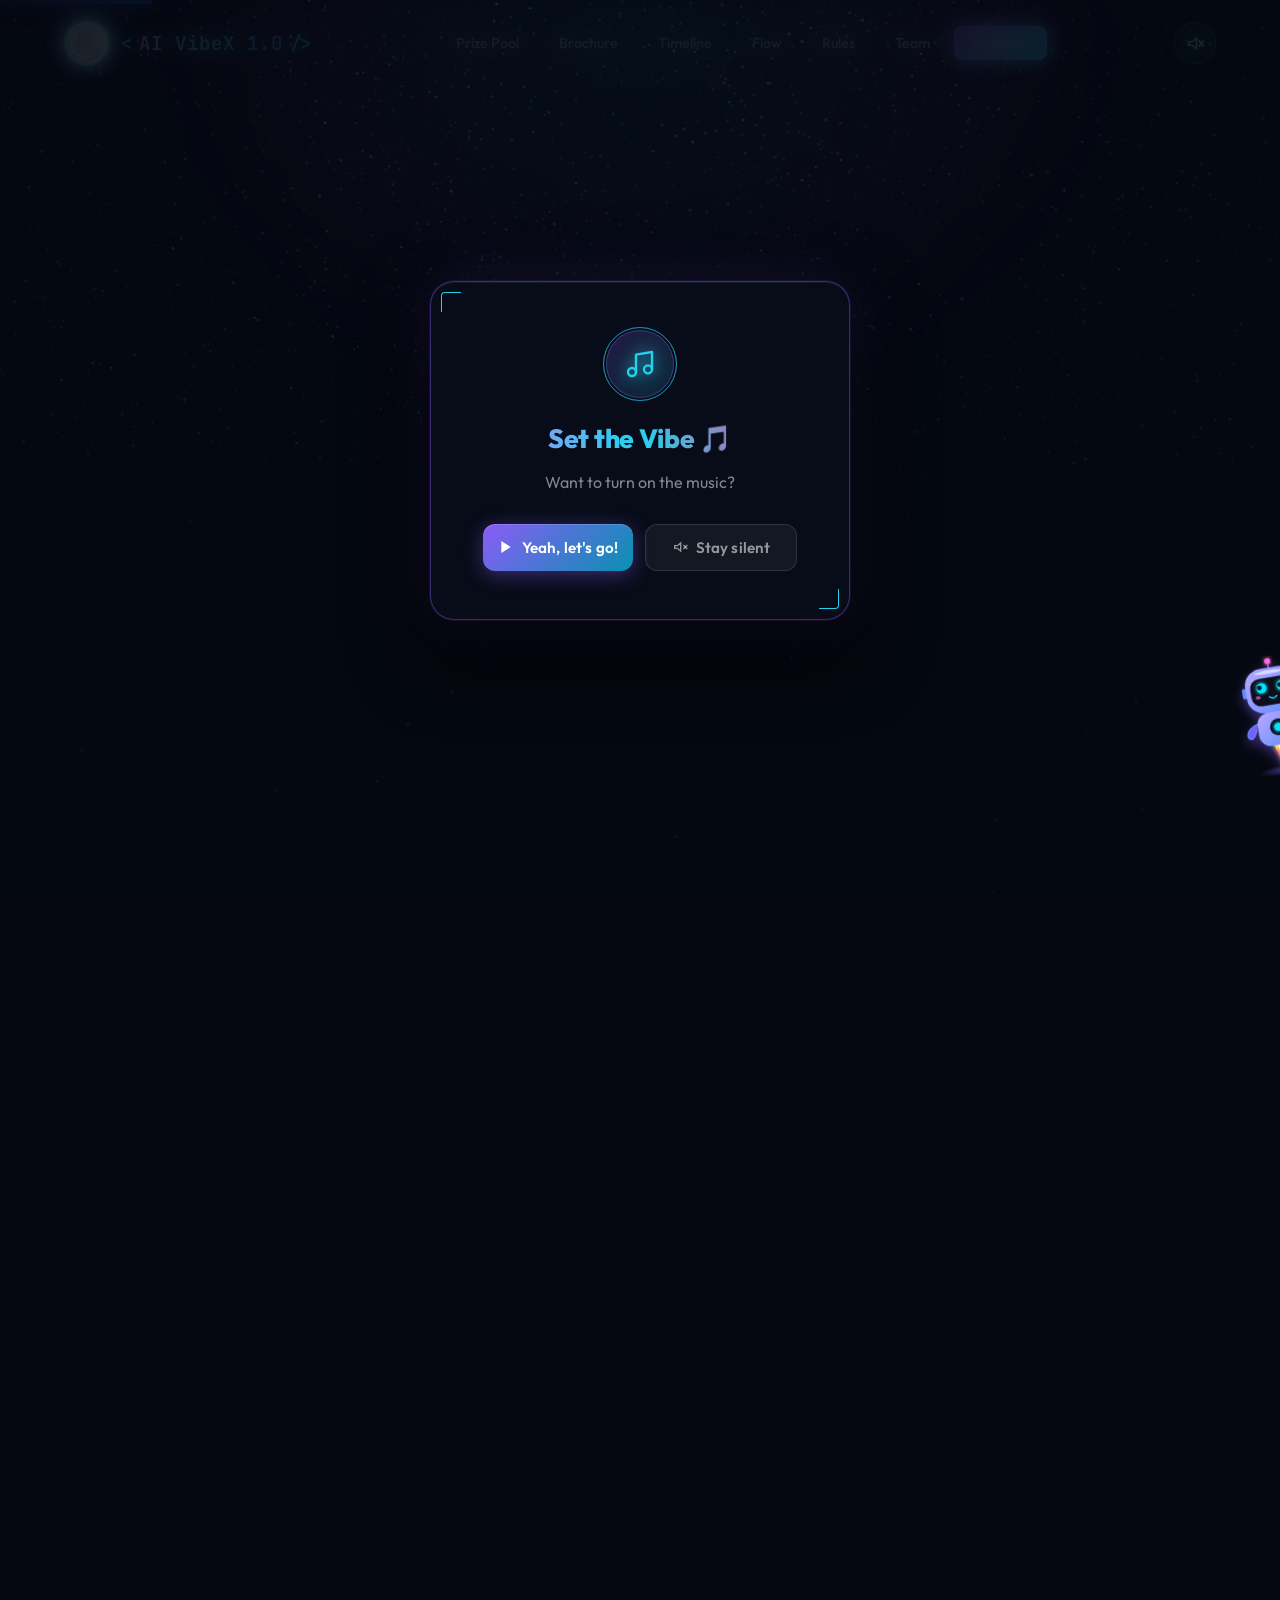
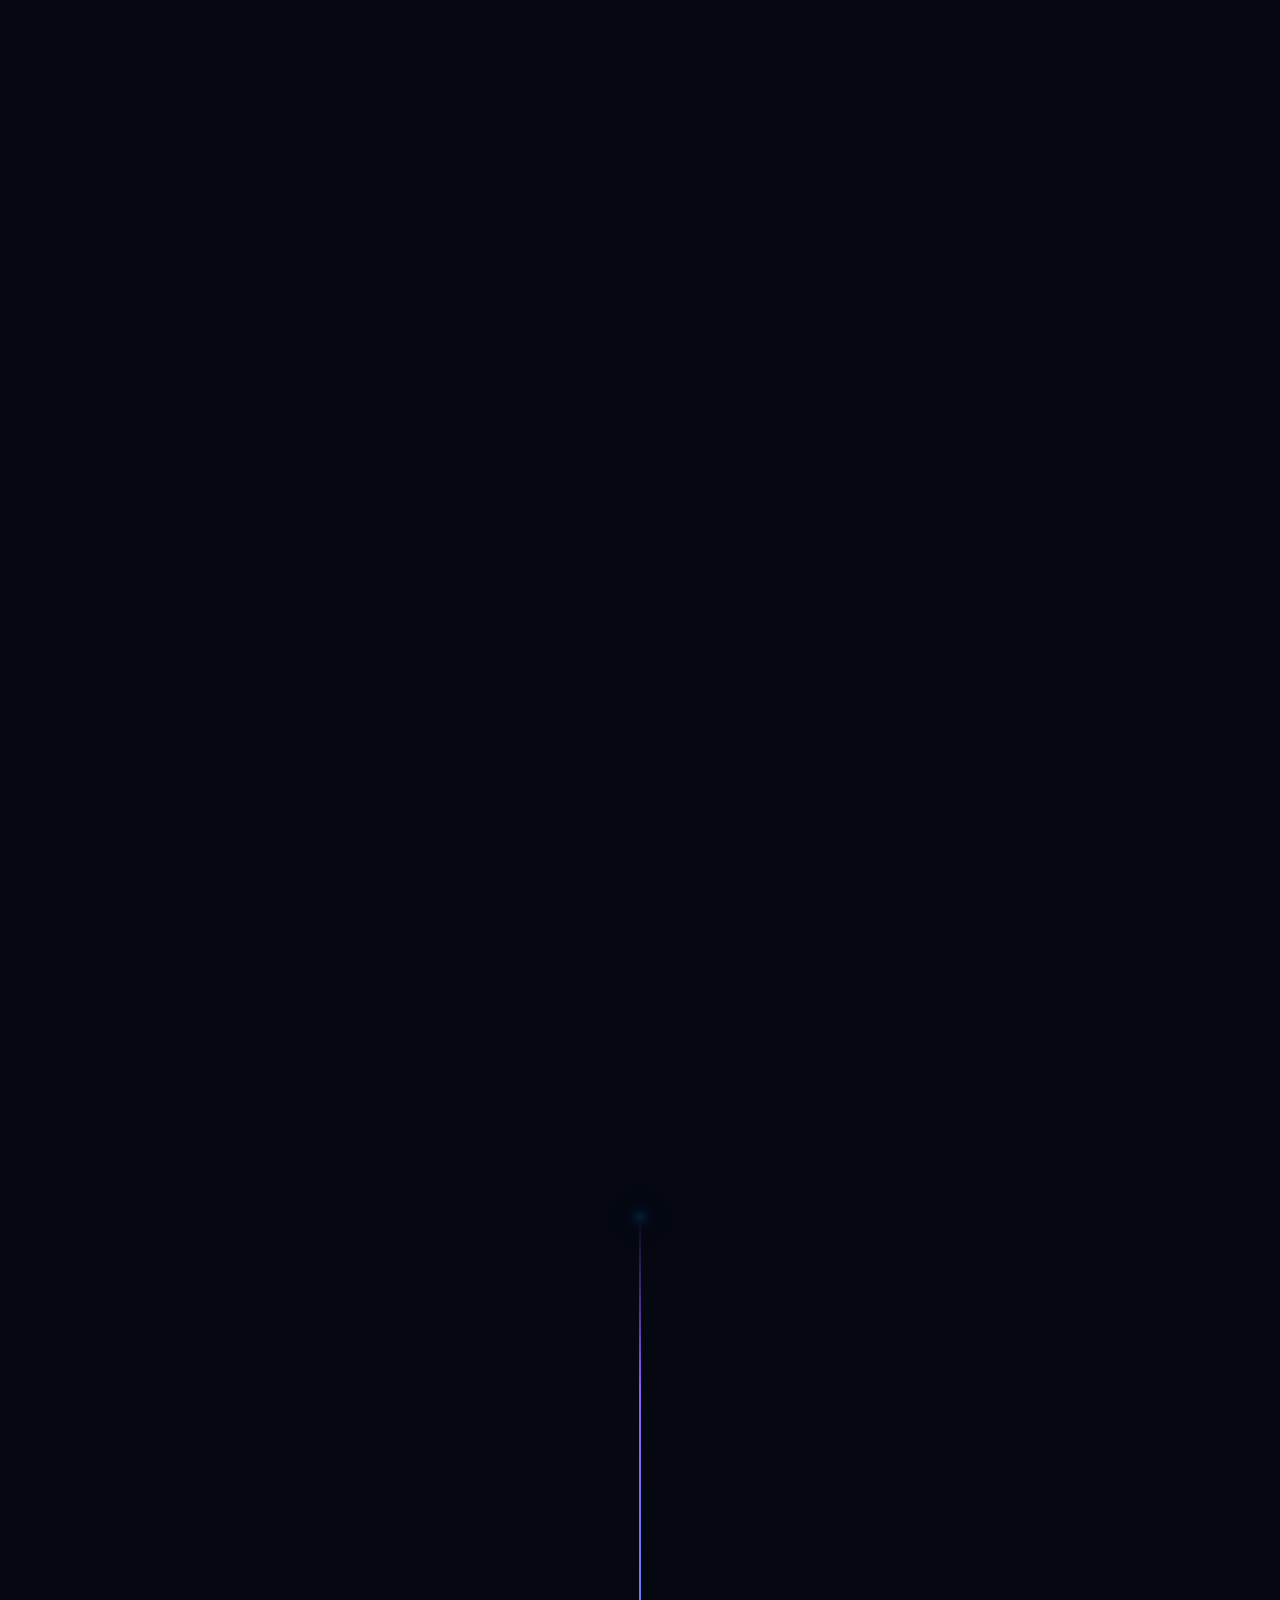
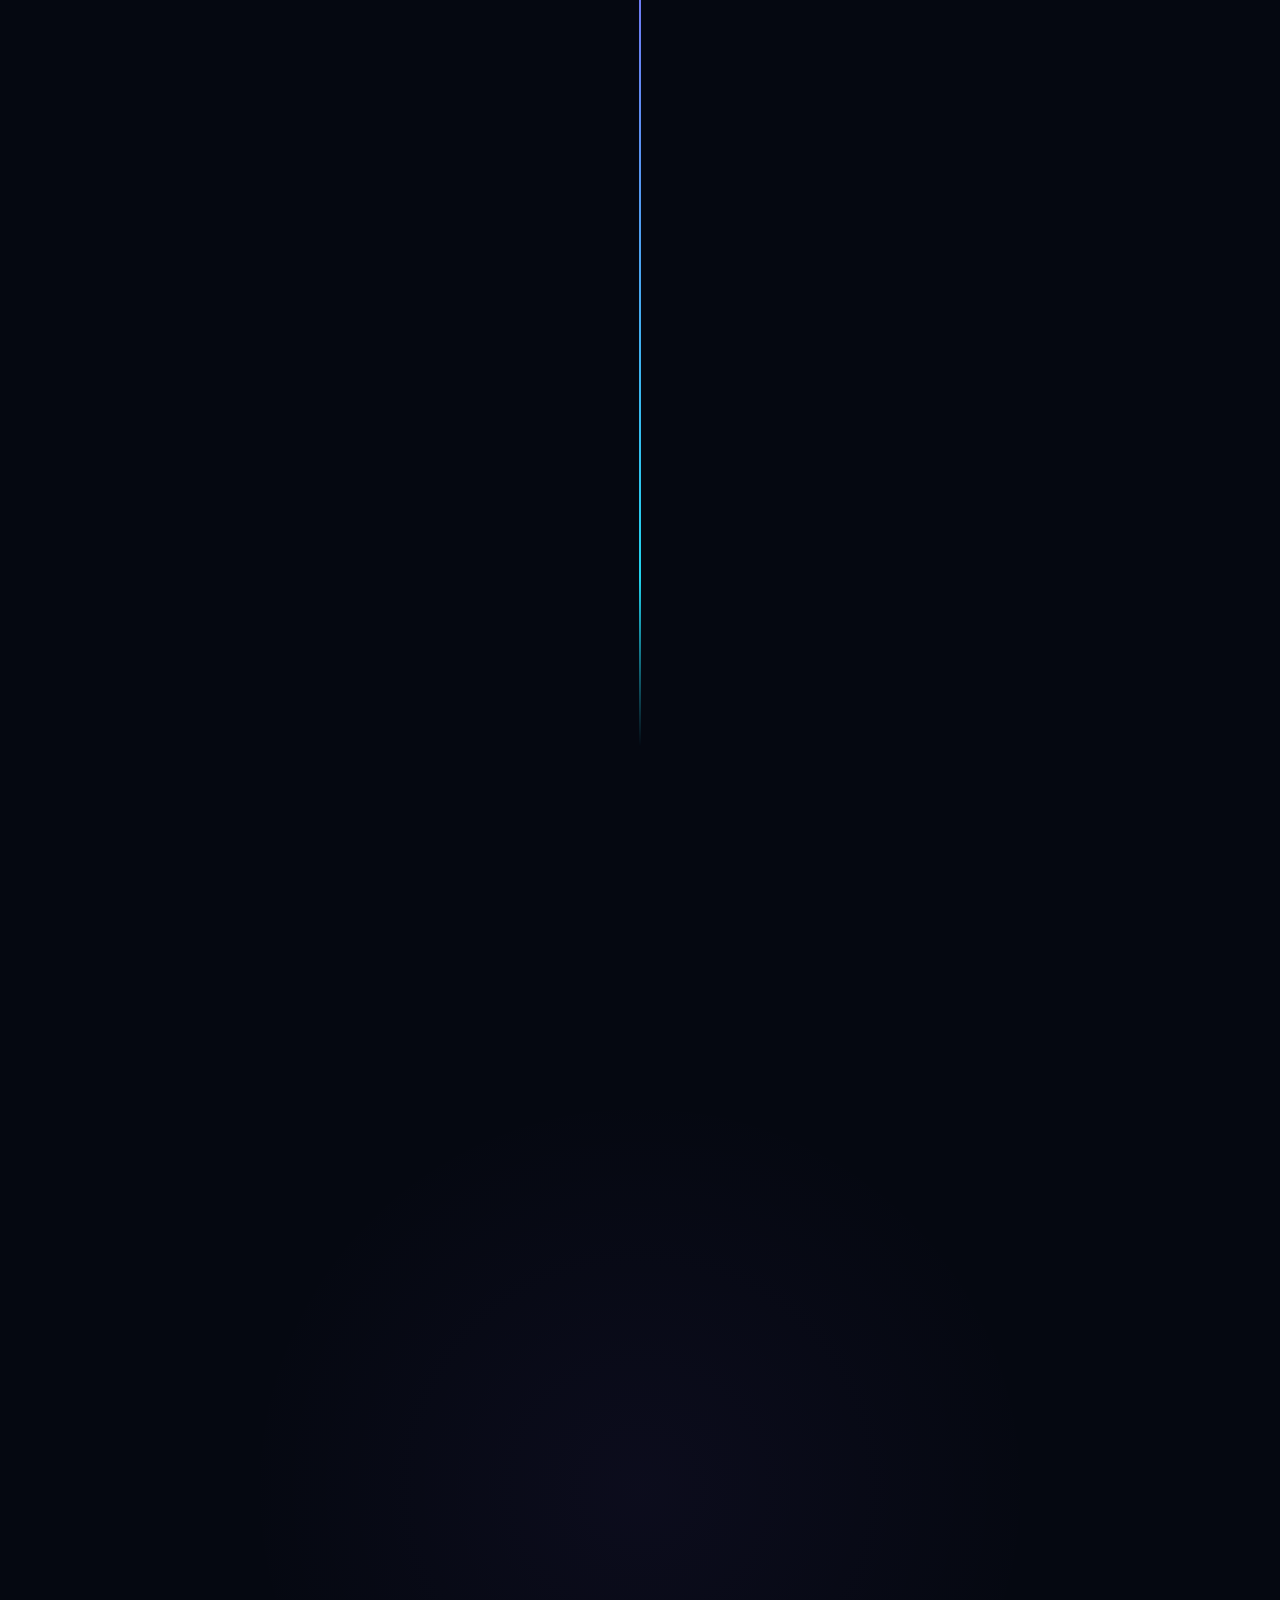
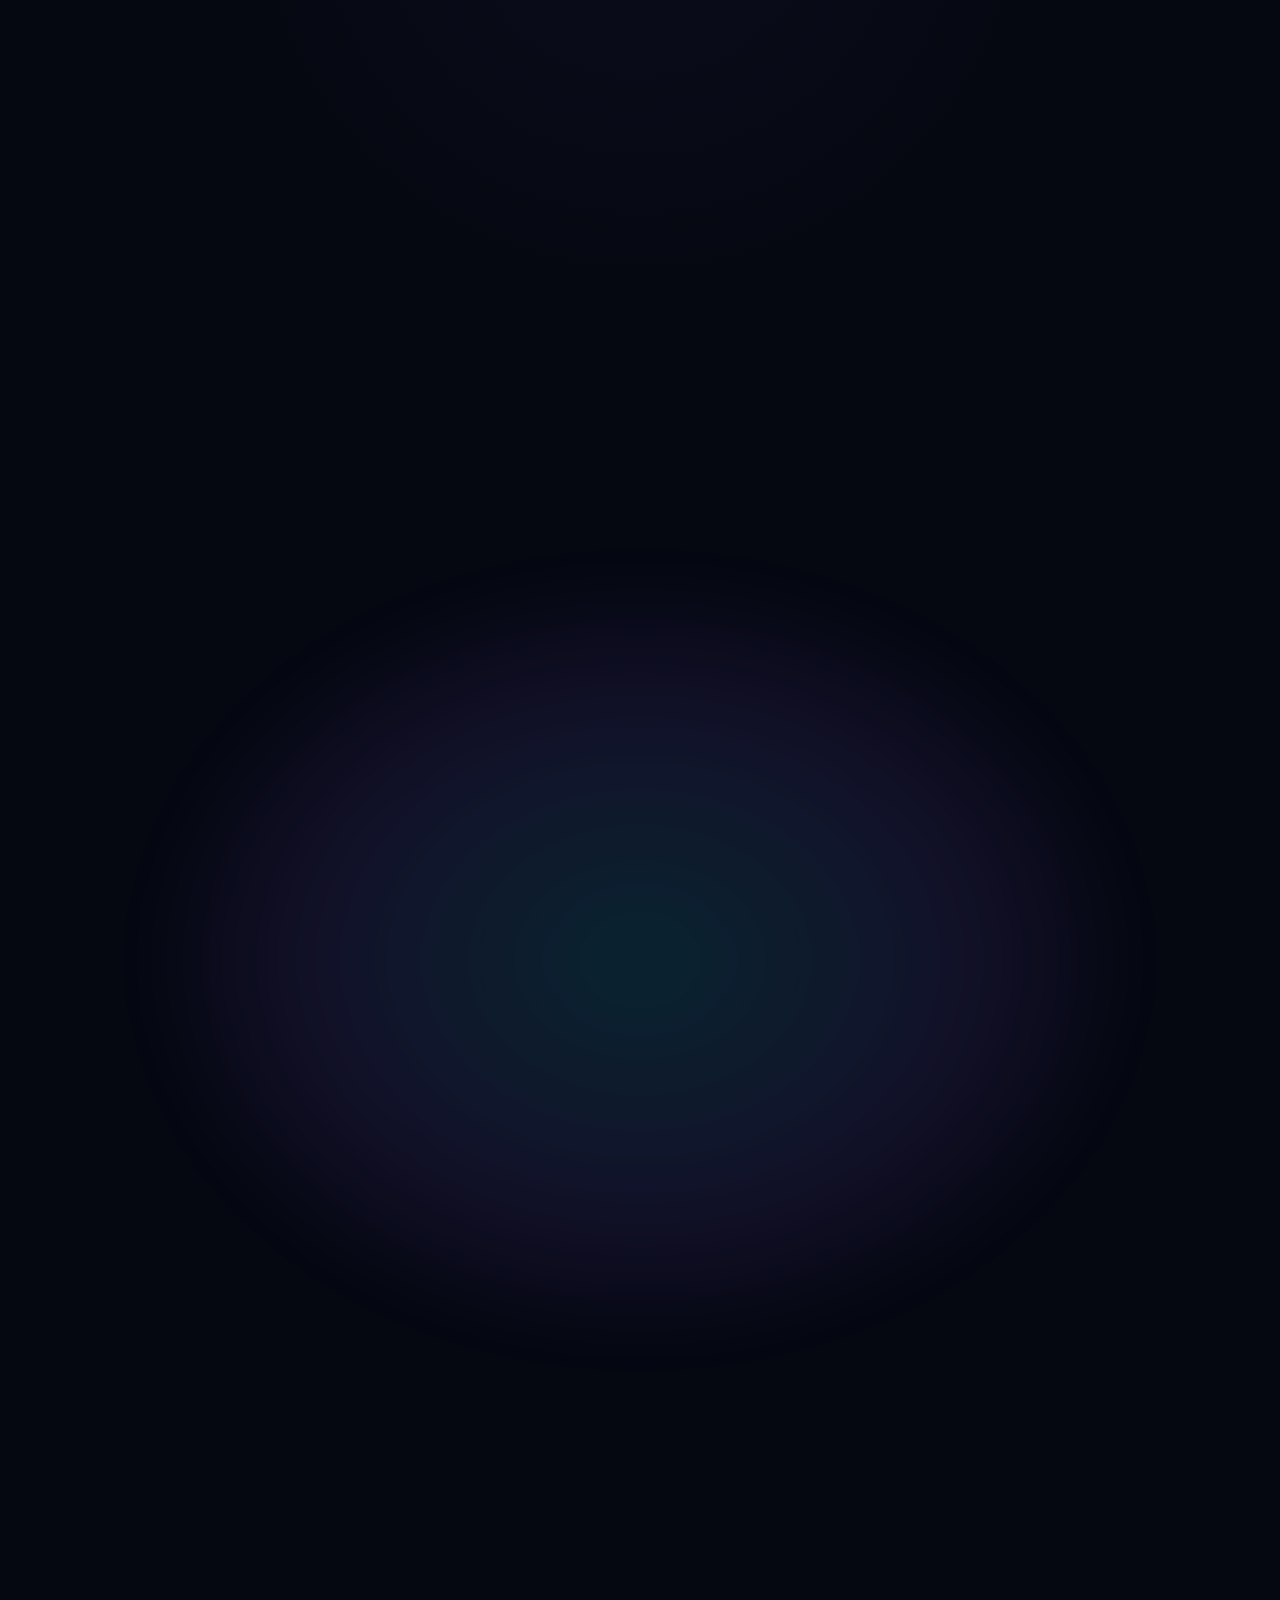
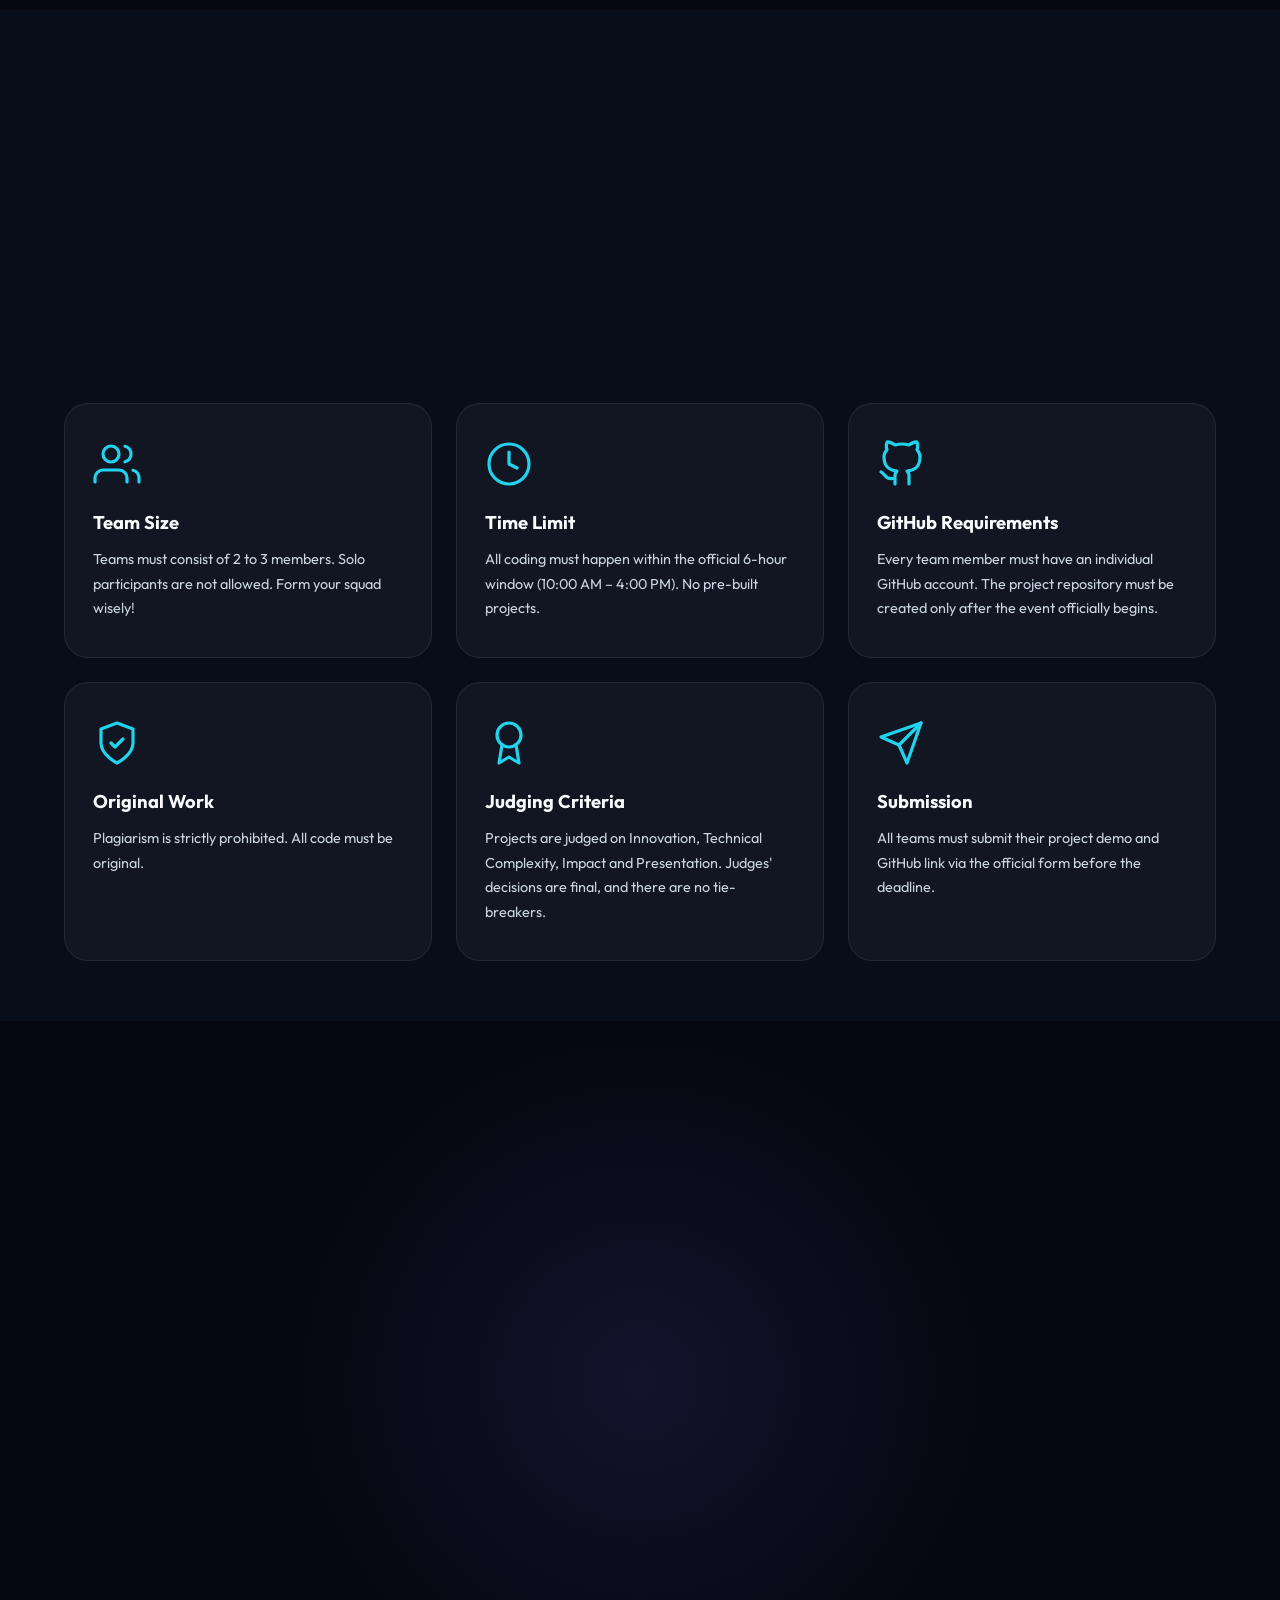
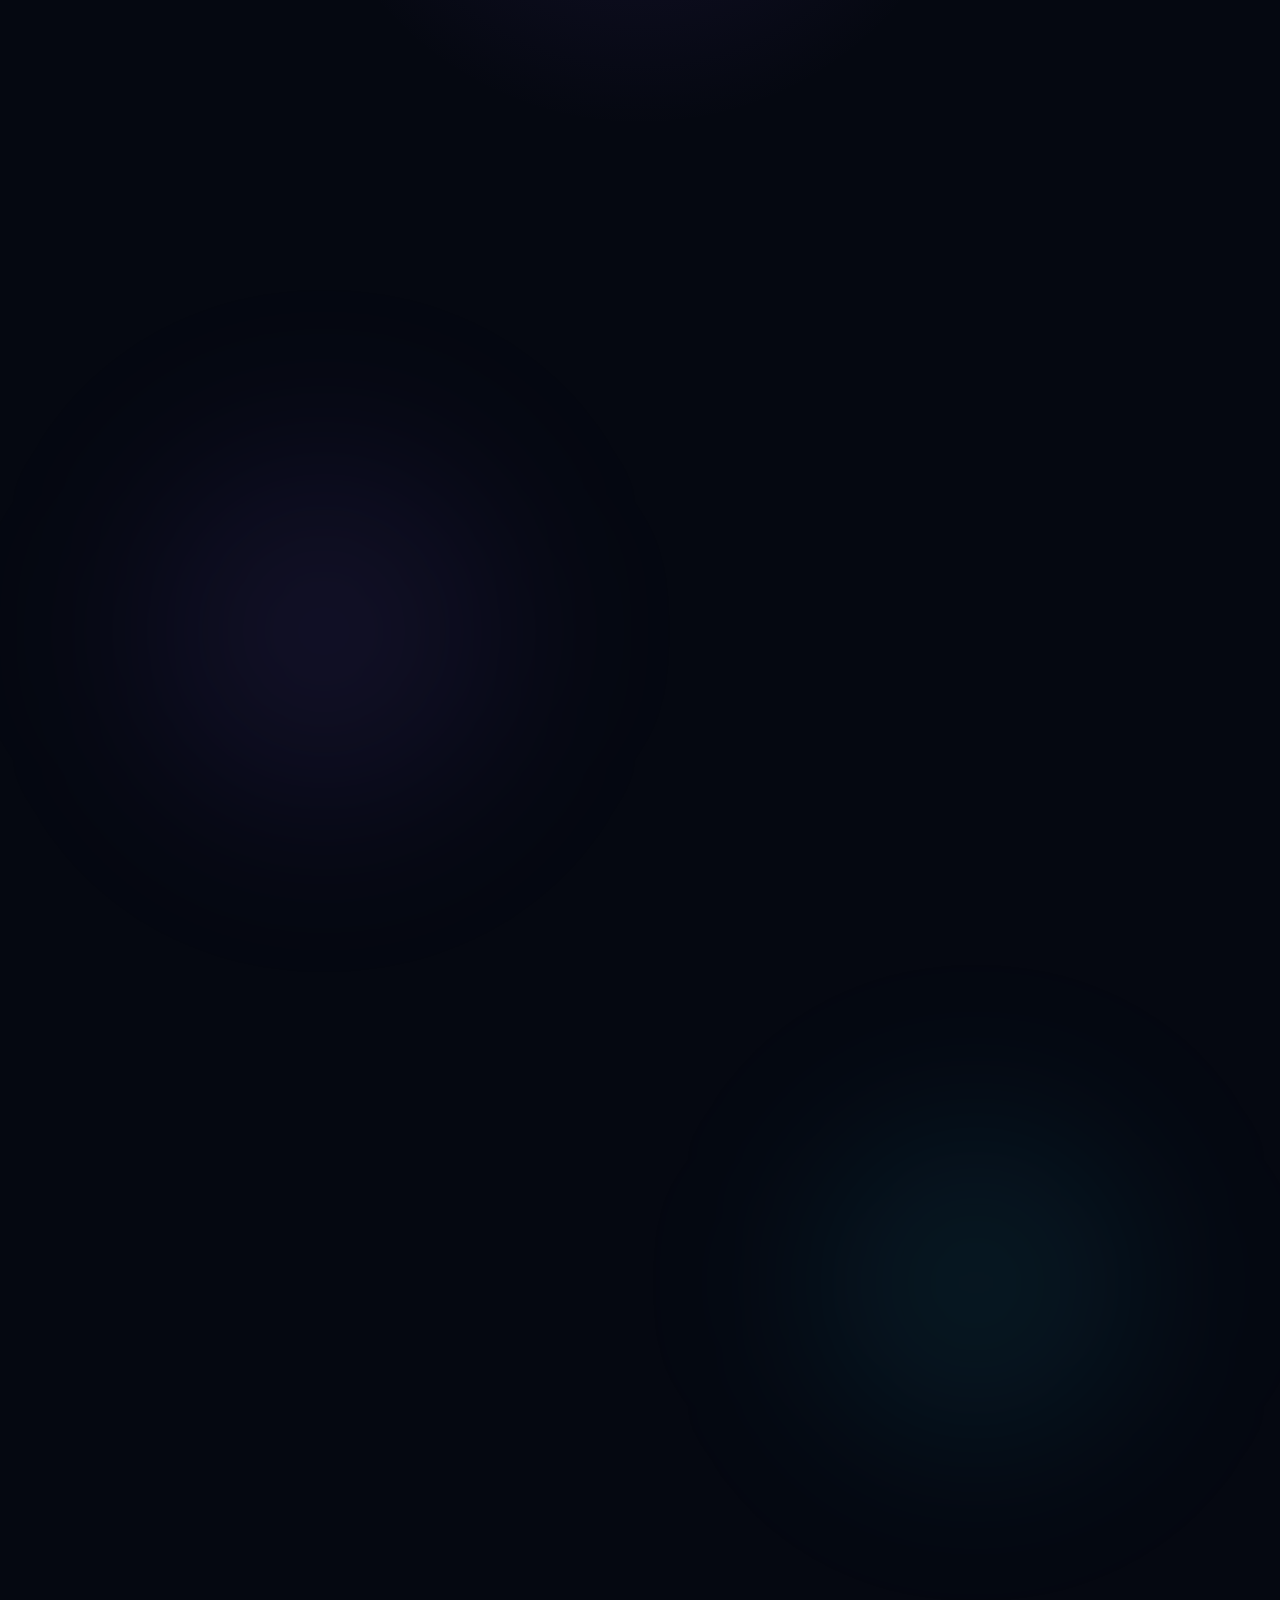
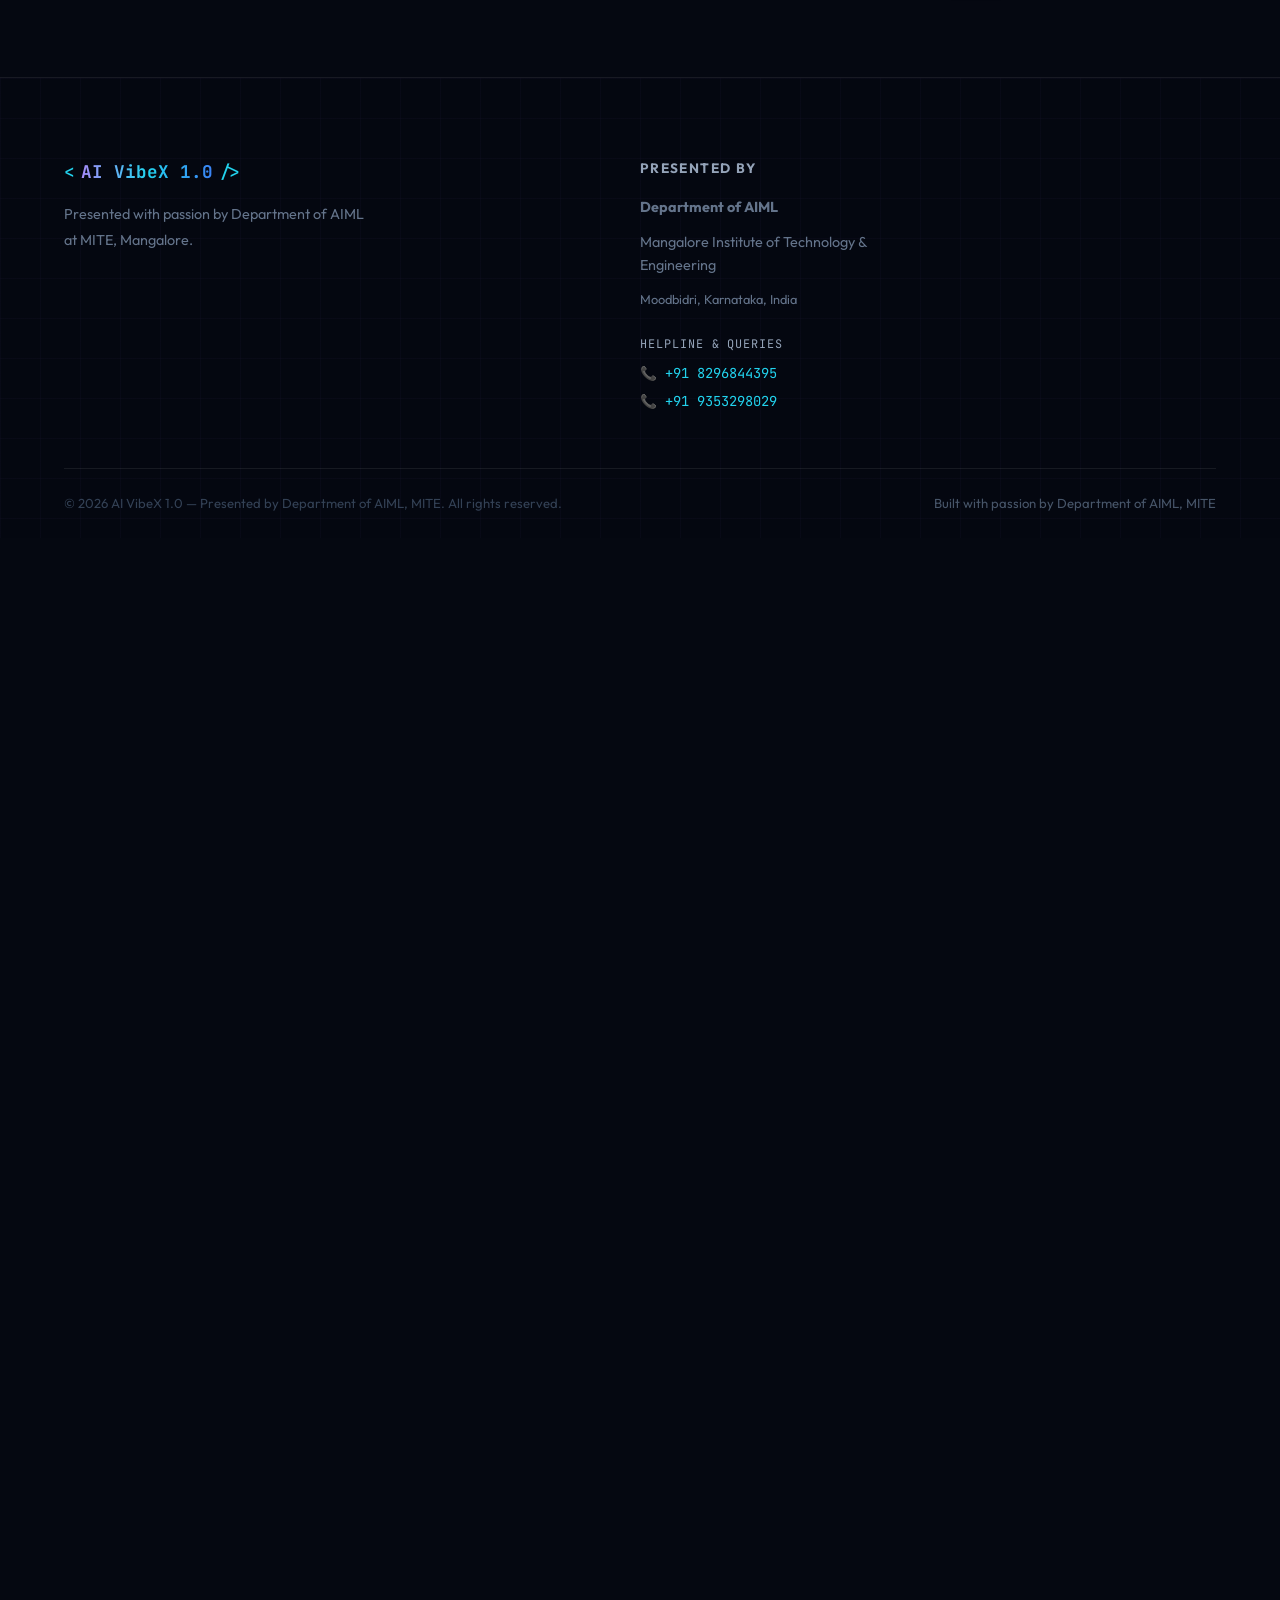
==== commit cf380d4b: "Change time" ====
--- a/index.html
+++ b/index.html
@@ -651,7 +651,7 @@
         <div class="rule-card" data-aos="fade-up" data-aos-delay="80" id="rule-card-2">
           <div class="rule-icon"><svg viewBox="0 0 24 24" fill="none" stroke="currentColor" stroke-width="1.6" stroke-linecap="round" stroke-linejoin="round"><circle cx="12" cy="12" r="10"/><polyline points="12 6 12 12 16 14"/></svg></div>
           <h3>Time Limit</h3>
-          <p>All coding must happen within the official 6-hour window (9:05 AM &ndash; 4:00 PM). No pre-built projects.</p>
+          <p>All coding must happen within the official 6-hour window (10:00 AM &ndash; 4:00 PM). No pre-built projects.</p>
         </div>
         <div class="rule-card" data-aos="fade-up" data-aos-delay="160" id="rule-card-3">
           <div class="rule-icon"><svg viewBox="0 0 24 24" fill="none" stroke="currentColor" stroke-width="1.6" stroke-linecap="round" stroke-linejoin="round"><path d="M9 19c-5 1.5-5-2.5-7-3m14 6v-3.87a3.37 3.37 0 0 0-.94-2.61c3.14-.35 6.44-1.54 6.44-7A5.44 5.44 0 0 0 20 4.77 5.07 5.07 0 0 0 19.91 1S18.73.65 16 2.48a13.38 13.38 0 0 0-7 0C6.27.65 5.09 1 5.09 1A5.07 5.07 0 0 0 5 4.77a5.44 5.44 0 0 0-1.5 3.78c0 5.42 3.3 6.61 6.44 7A3.37 3.37 0 0 0 9 18.13V22"/></svg></div>
--- a/style.css
+++ b/style.css
@@ -1098,6 +1098,25 @@
 /* Responsive display toggle - hide particle section on mobile */
 /* Responsive display toggle - Artifera particle section visible on all screens */
 @media (max-width: 768px) {
+  /* Pause and hide AI VibeX particle wordmark on mobile screen to maximize performance */
+  .vibex-wordmark-section {
+    display: none !important;
+    height: 0 !important;
+    min-height: 0 !important;
+    max-height: 0 !important;
+    overflow: hidden !important;
+    visibility: hidden !important;
+    pointer-events: none !important;
+  }
+
+  .vibex-wordmark-stage,
+  .vibex-wordmark-wrap,
+  .vibex-wordmark-canvas,
+  .vibex-wordmark-glow {
+    display: none !important;
+    animation: none !important;
+  }
+
   .particle-showcase-section {
     display: flex !important;
     padding: 30px 0 20px 0;
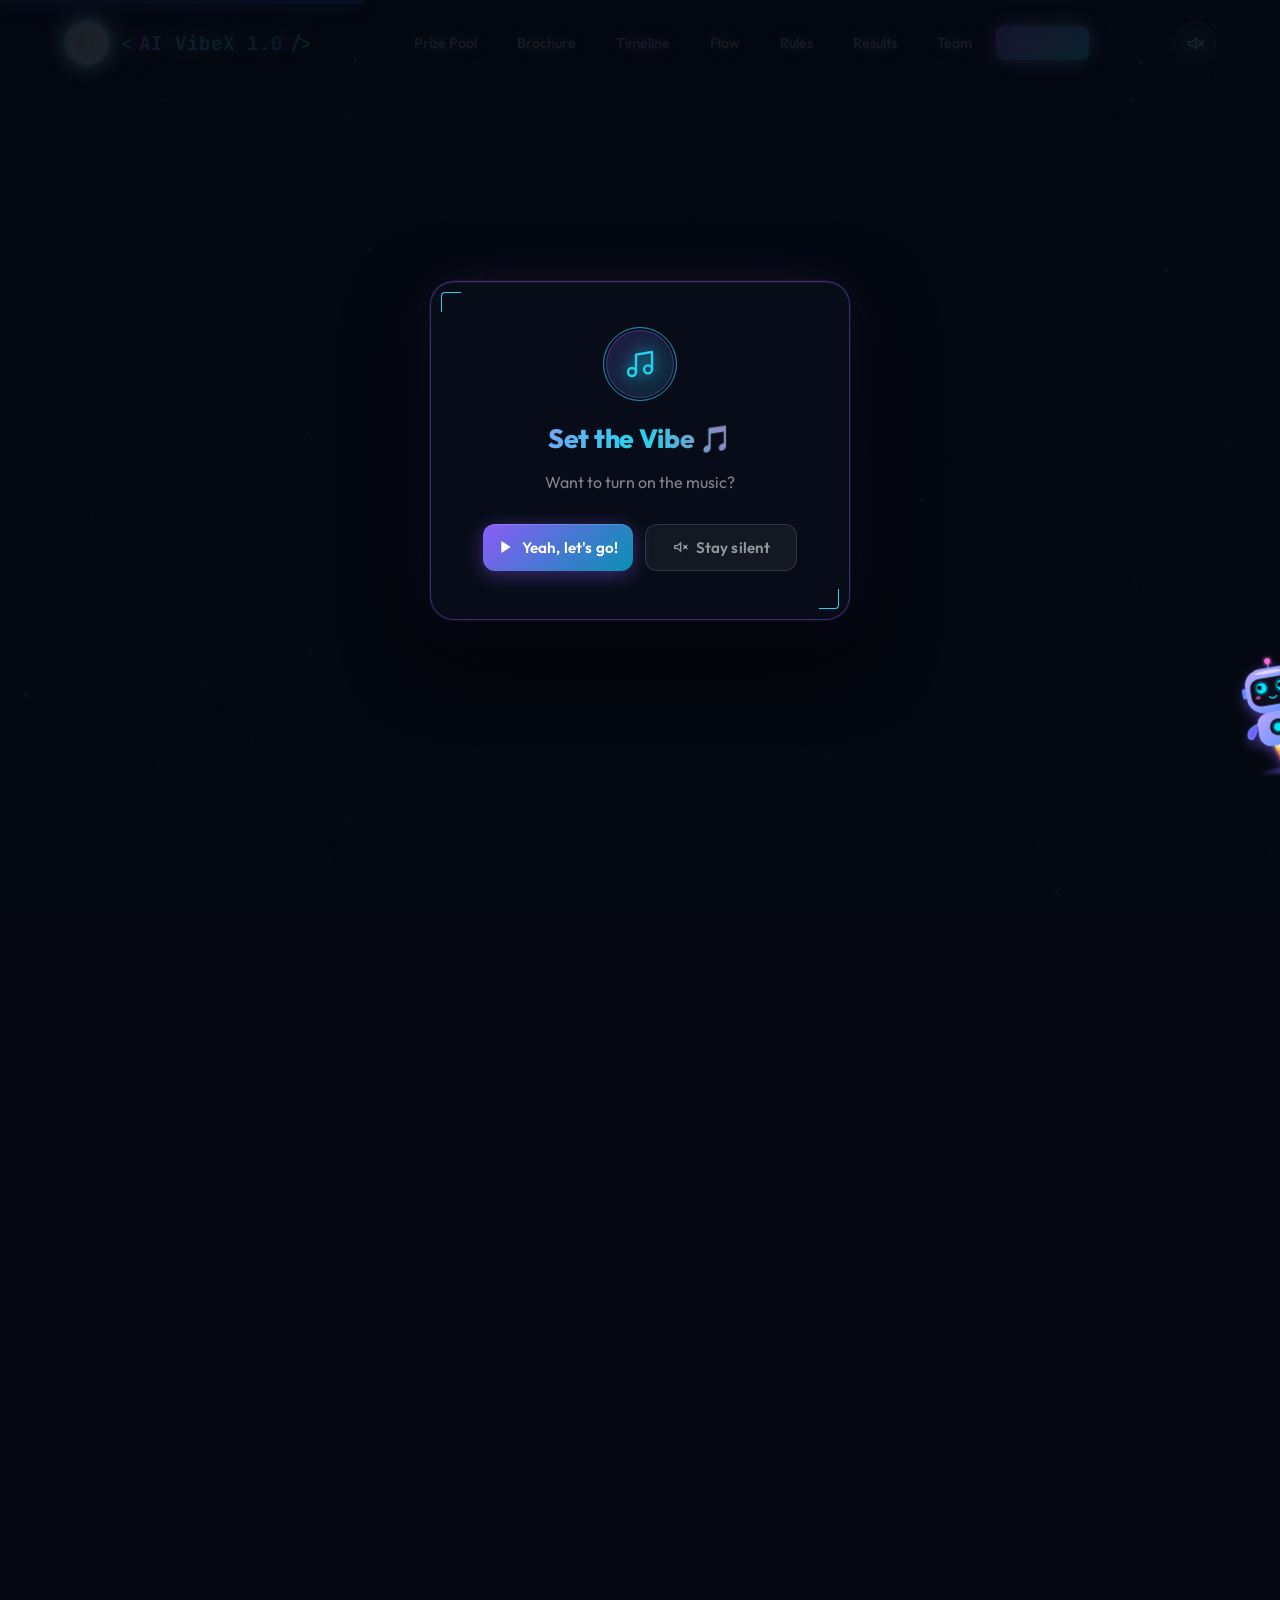
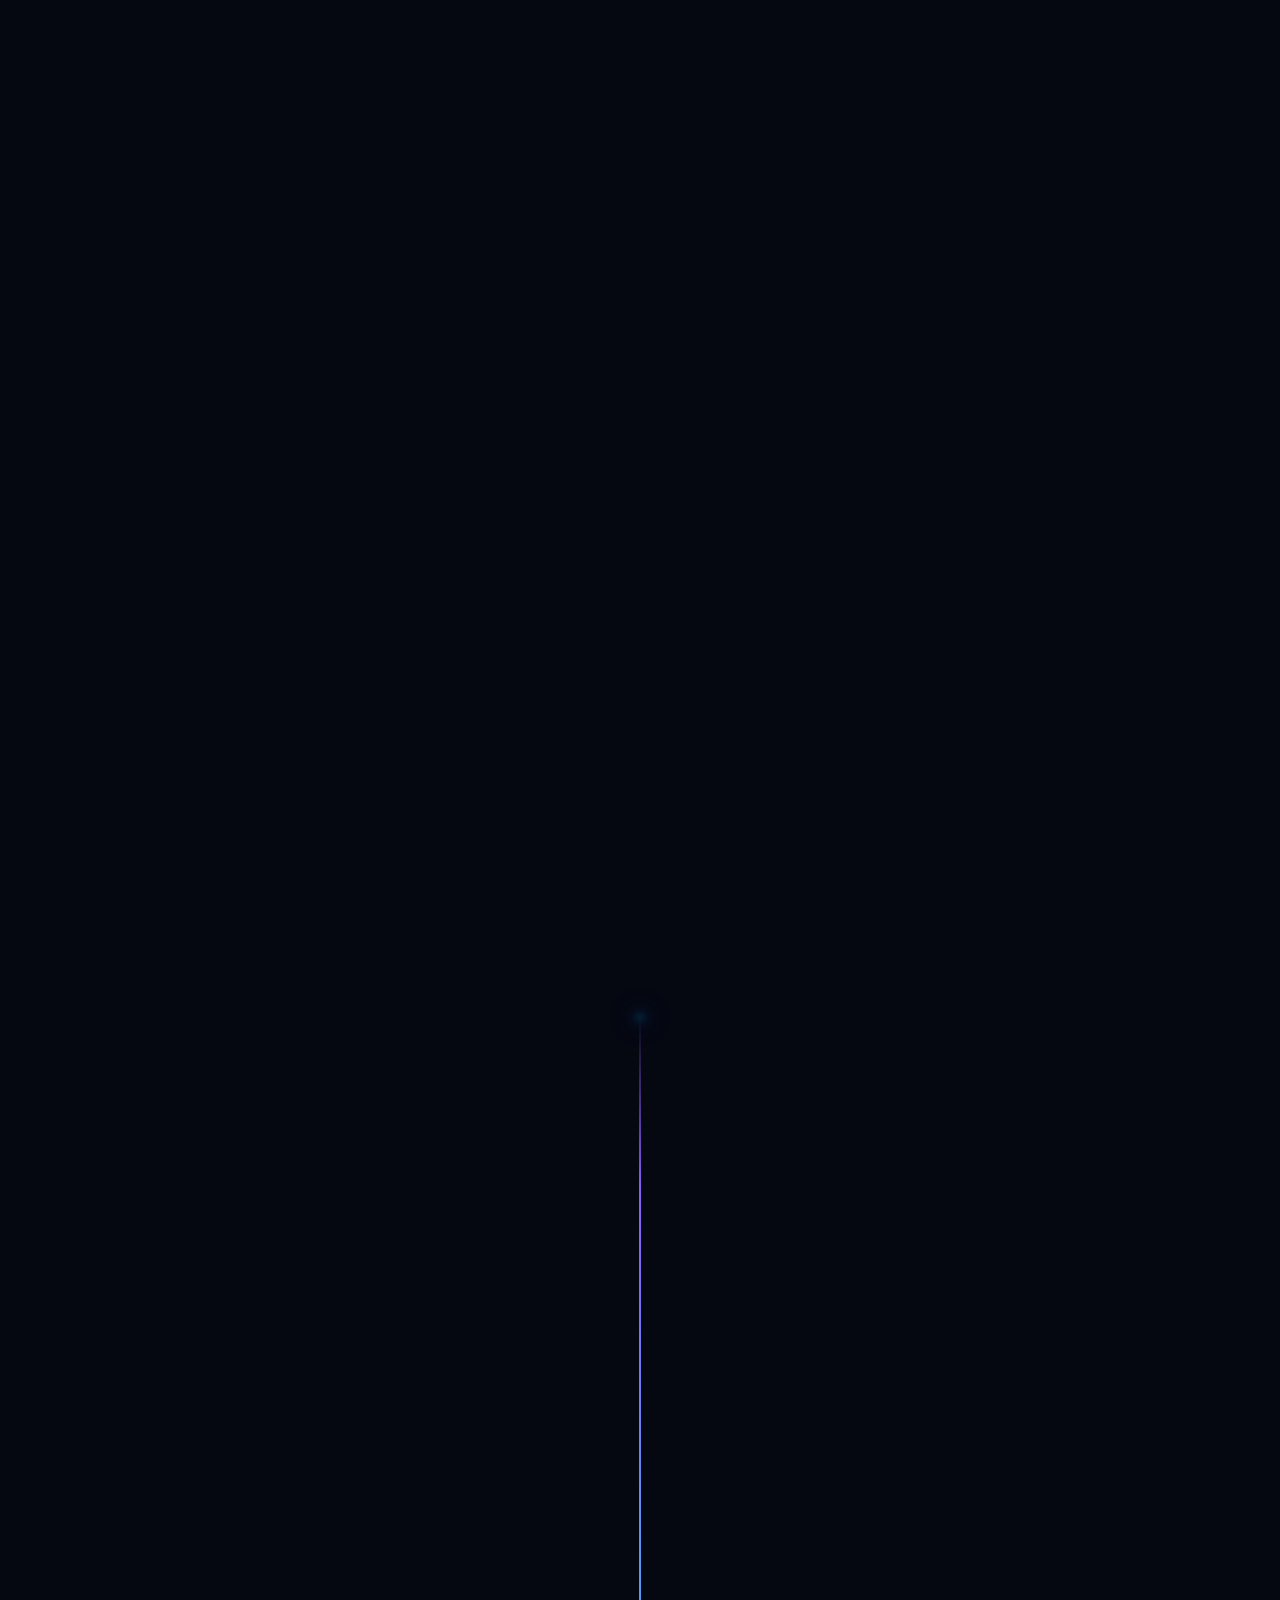
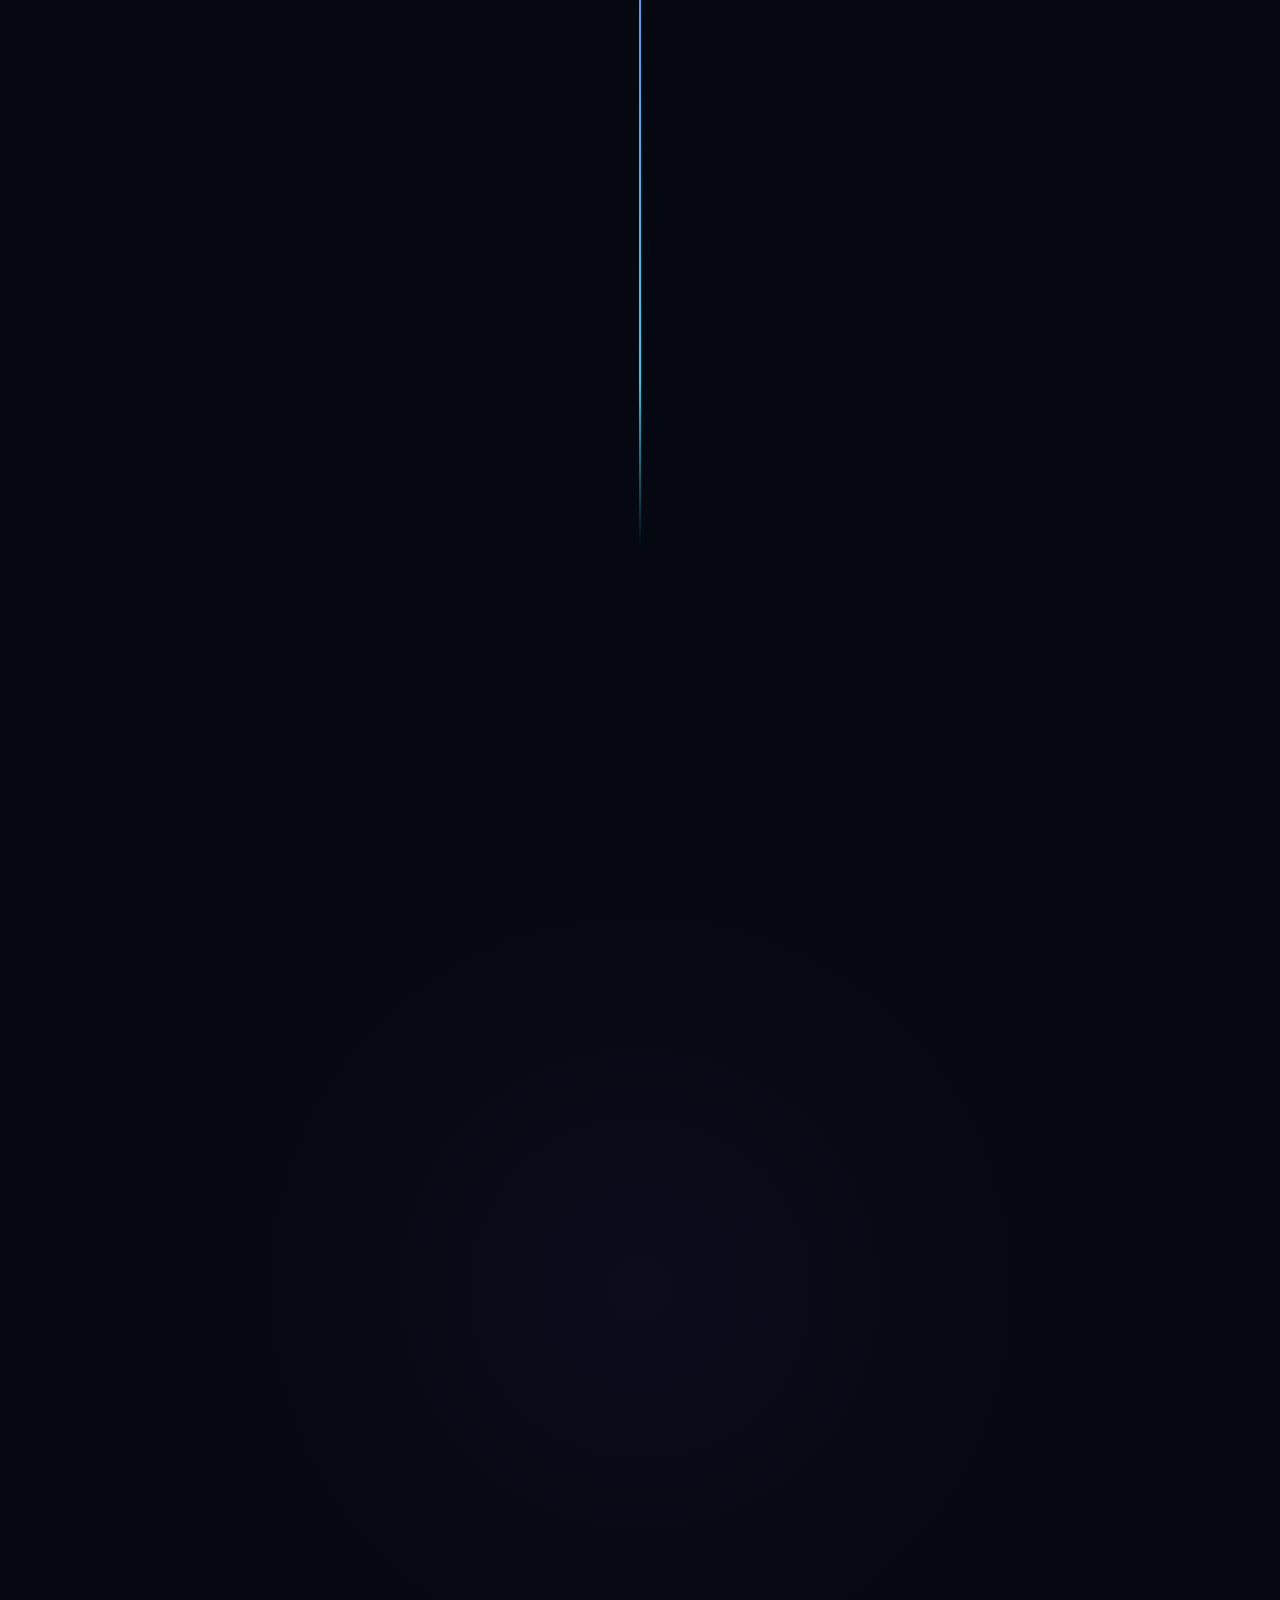
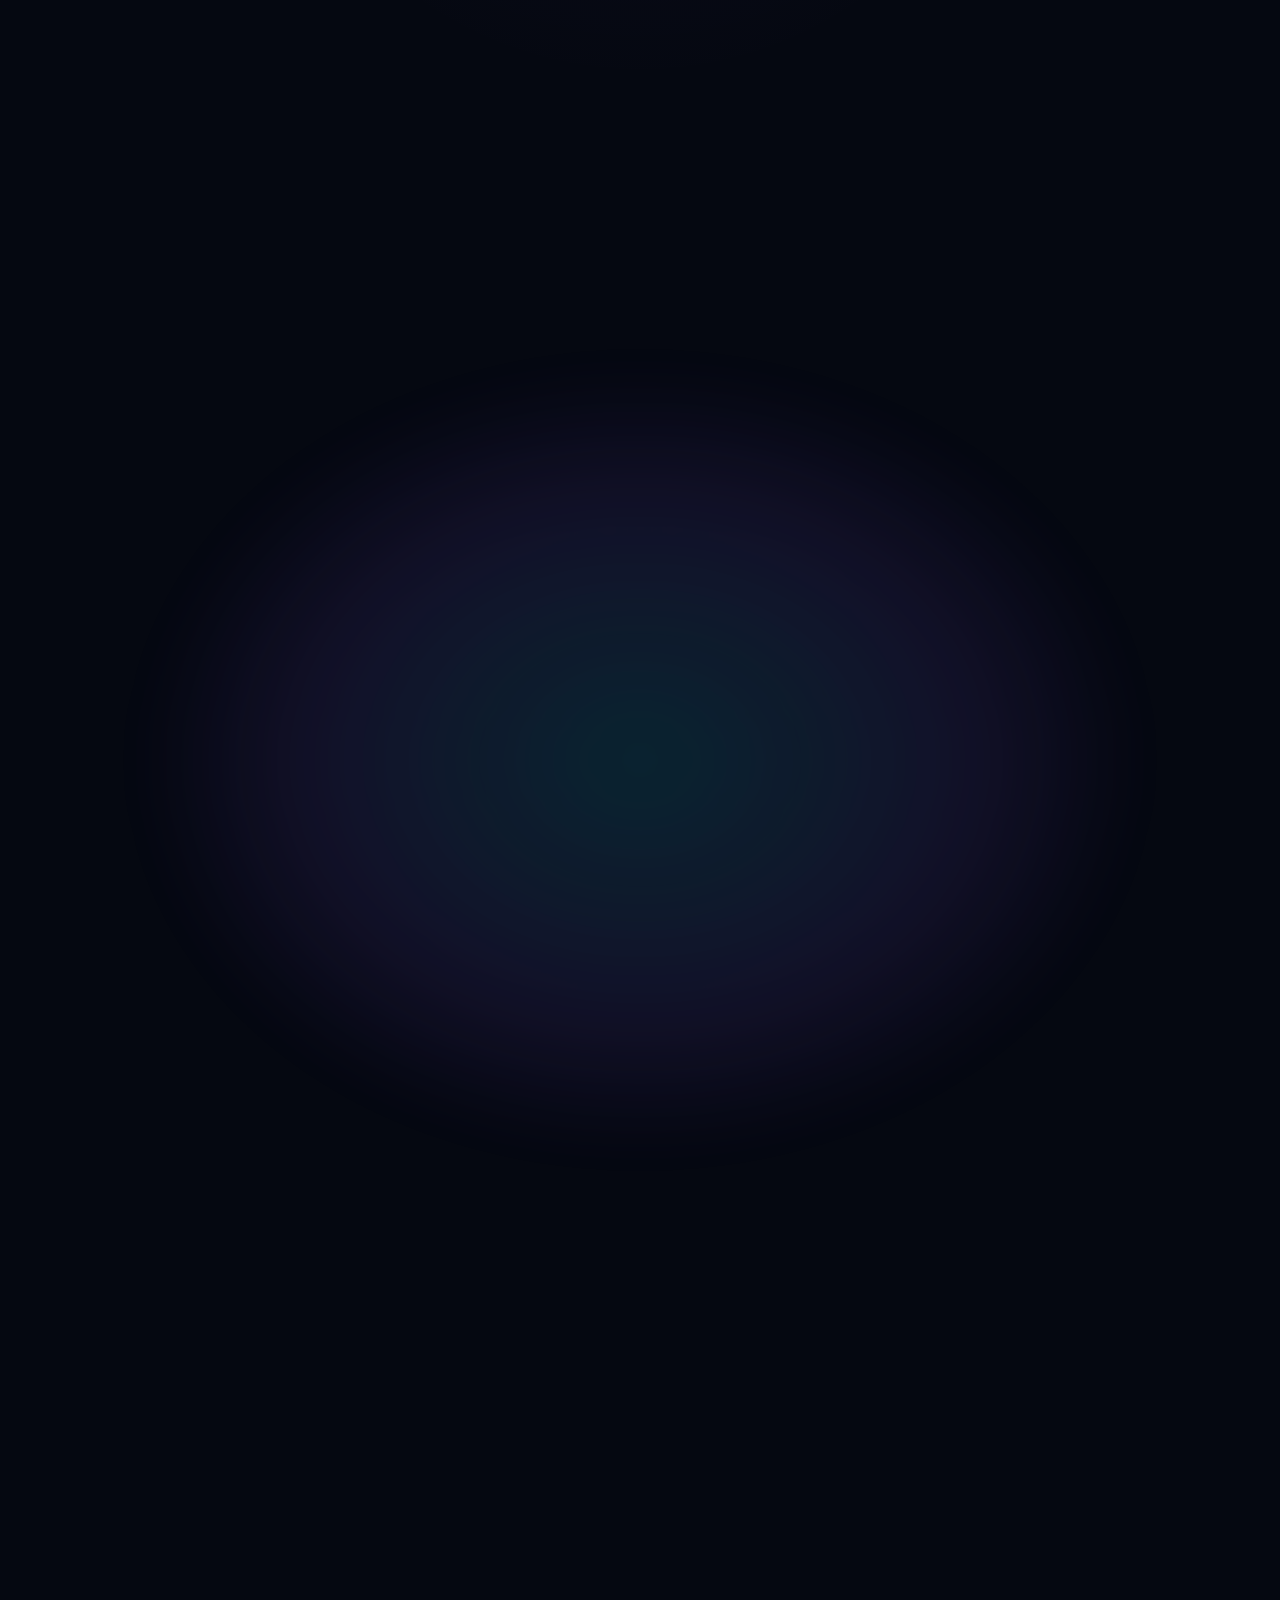
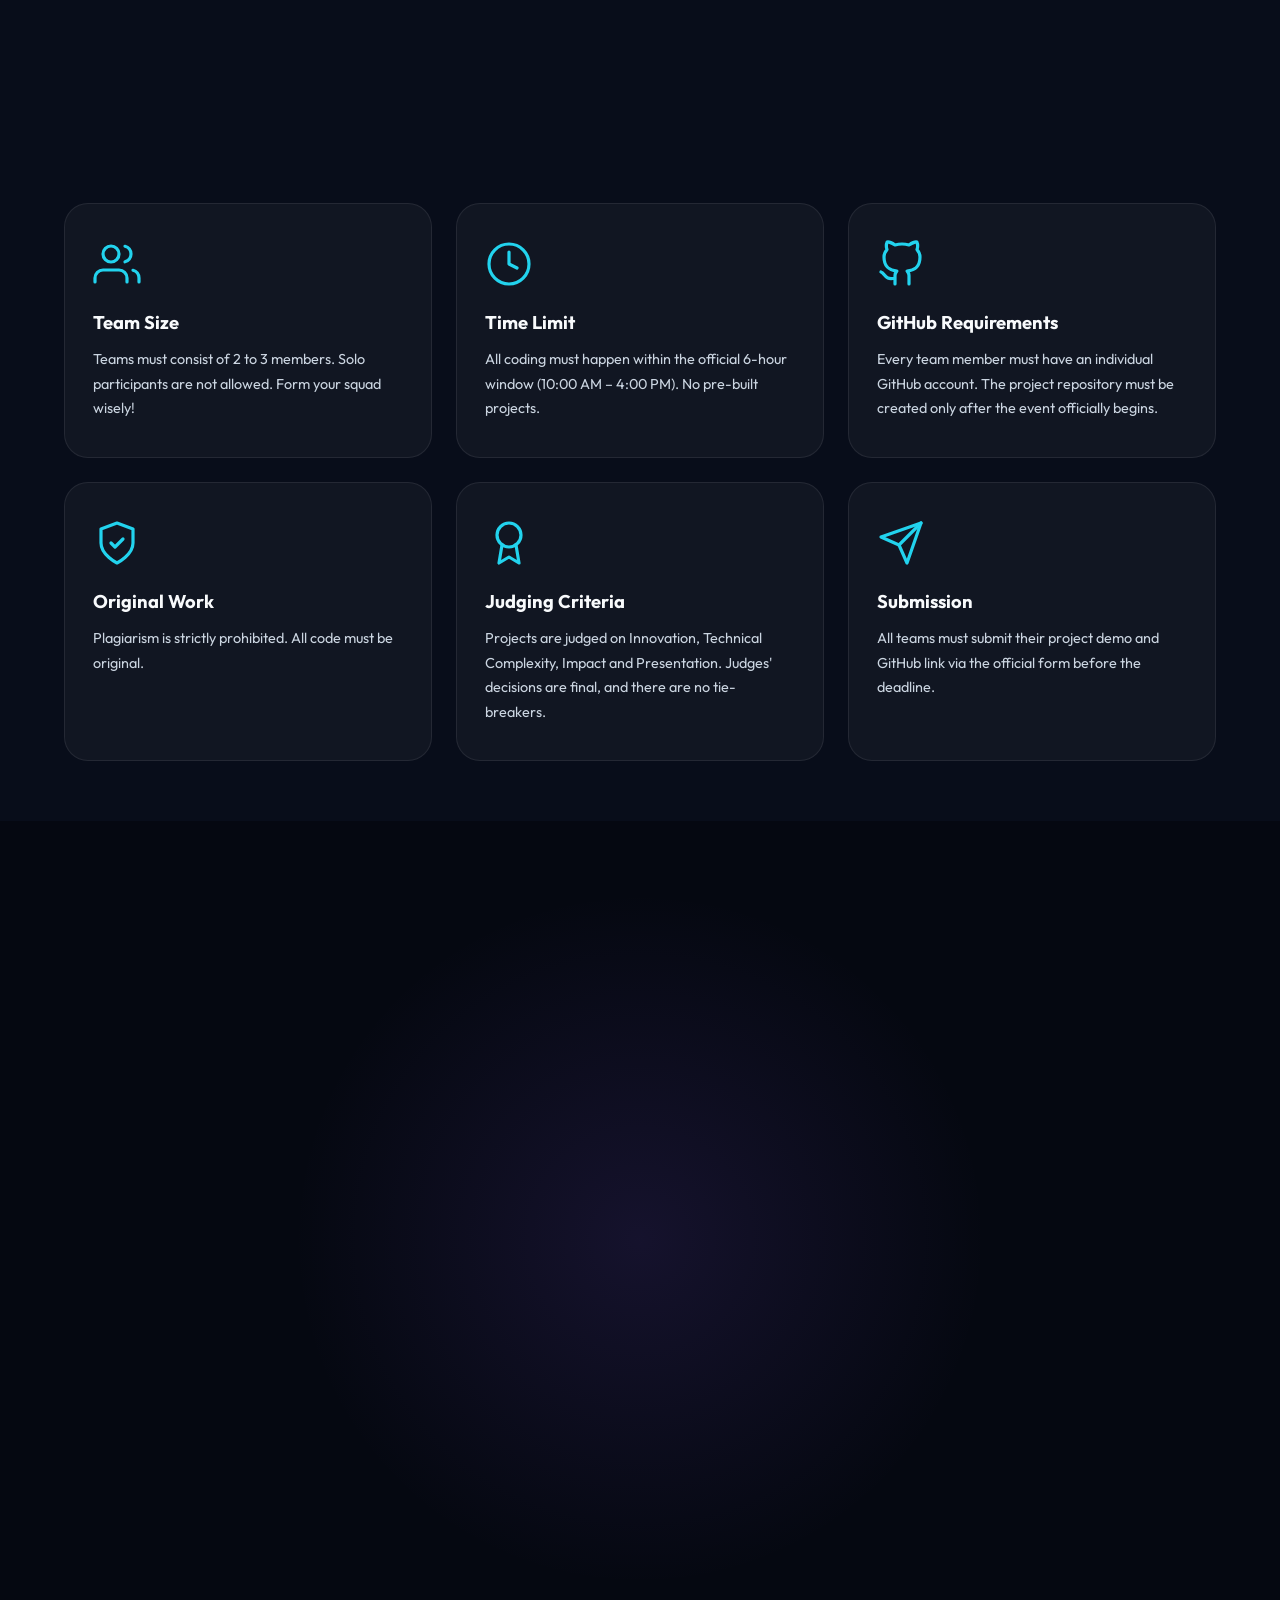
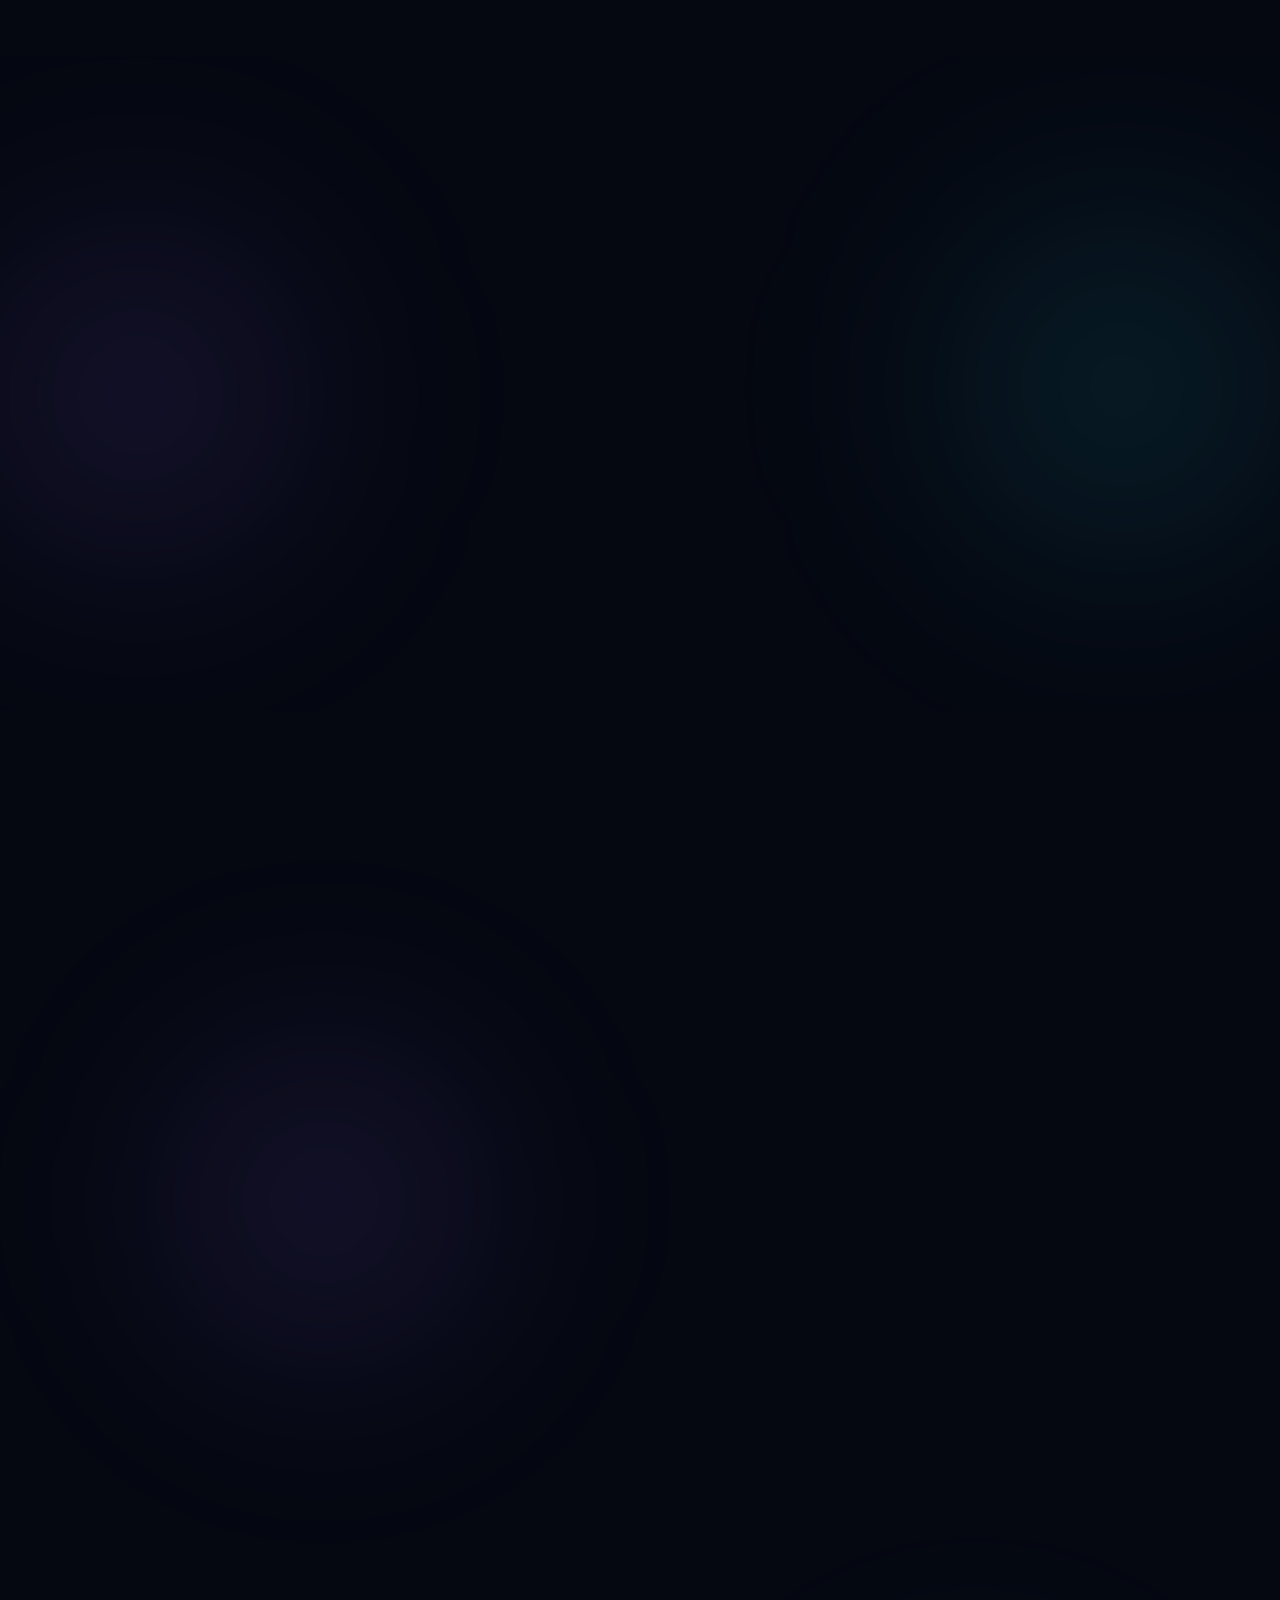
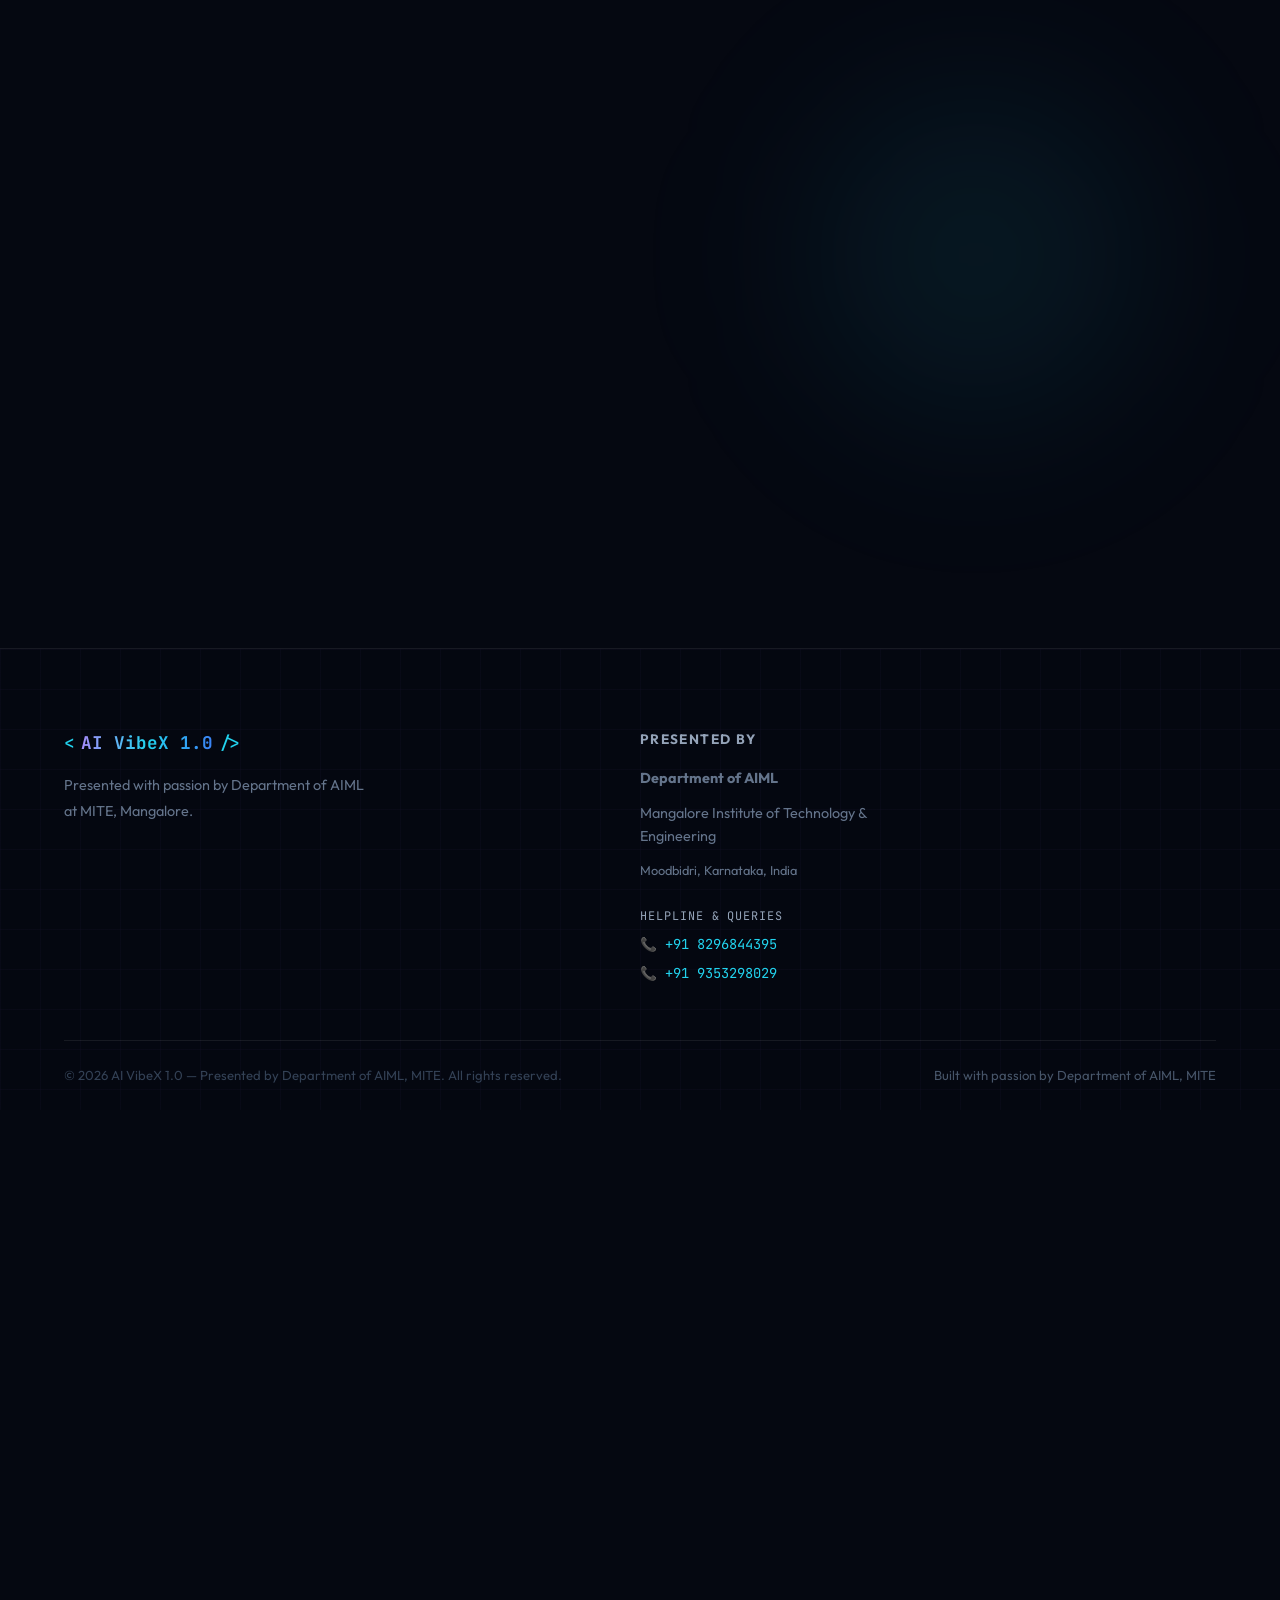
==== commit 9c249272: "close registration, initiate announcement section" ====
--- a/index.html
+++ b/index.html
@@ -1,4 +1,4 @@
-﻿<!DOCTYPE html>
+<!DOCTYPE html>
 <html lang="en">
 
 <head>
@@ -142,6 +142,7 @@
         <li><a href="#timeline" class="nav-link">Timeline</a></li>
         <li><a href="#flow" class="nav-link">Flow</a></li>
         <li><a href="#rules" class="nav-link">Rules</a></li>
+        <li><a href="#selected-teams" class="nav-link">Results</a></li>
         <li><a href="#contributors" class="nav-link">Team</a></li>
         <li><a href="#register" class="nav-link nav-cta">Register</a></li>
       </ul>
@@ -266,15 +267,15 @@
       </div>
 
       <div class="hero-actions" data-aos="fade-up" data-aos-delay="400">
-        <a href="#register" class="btn-primary" id="hero-register-btn">
-          <span>Register Now</span>
+        <a href="#register" class="btn-primary btn-closed" id="hero-register-btn">
           <svg viewBox="0 0 24 24" fill="none" stroke="currentColor" stroke-width="2">
-            <line x1="5" y1="12" x2="19" y2="12" />
-            <polyline points="12 5 19 12 12 19" />
+            <rect x="3" y="11" width="18" height="11" rx="2" ry="2" />
+            <path d="M7 11V7a5 5 0 0 1 10 0v4" />
           </svg>
+          <span>Registration Closed</span>
         </a>
-        <a href="#timeline" class="btn-secondary" id="hero-timeline-btn">
-          View Timeline
+        <a href="#selected-teams" class="btn-secondary" id="hero-timeline-btn">
+          Result Announcement
         </a>
       </div>
     </div>
@@ -682,24 +683,64 @@
     <div class="register-bg-orb"></div>
     <div class="container">
       <div class="register-card" data-aos="zoom-in">
-        <div class="reg-badge">
-          <span class="badge-dot pulse"></span> Registration Open
-        </div>
-        <h2 class="reg-title">Ready to <span class="gradient-text">Vibe?</span></h2>
+        <div class="reg-badge reg-badge-closed">
+          <span class="badge-dot pulse-red"></span> Registration Closed
+        </div>
+        <h2 class="reg-title">Registration <span class="gradient-text">Closed</span></h2>
         <p class="reg-subtitle">
-          Presented by the <strong>Department of AIML</strong><br />
-          <strong>Mangalore Institute of Technology &amp; Engineering</strong>
+          Registrations for <strong>AI VibeX 1.0</strong> have officially closed.<br />
+          Presented by the <strong>Department of AIML</strong>, <strong>MITE</strong>.<br />
+          Thank you for the tremendous enthusiasm and overwhelming response!
         </p>
         
-        <a href="https://docs.google.com/forms/d/e/1FAIpQLSfosNBAJMrsxhXJu0Xqzt_0jqMMuvOu74zvJcYXlvWNINL1xg/viewform"
-          target="_blank" rel="noopener noreferrer" class="btn-primary btn-large" id="main-register-btn">
-          <span>Register Now</span>
+        <div class="btn-primary btn-large btn-closed-main" id="main-register-btn" role="status" aria-label="Registration is closed">
           <svg viewBox="0 0 24 24" fill="none" stroke="currentColor" stroke-width="2">
-            <line x1="5" y1="12" x2="19" y2="12" />
-            <polyline points="12 5 19 12 12 19" />
+            <rect x="3" y="11" width="18" height="11" rx="2" ry="2" />
+            <path d="M7 11V7a5 5 0 0 1 10 0v4" />
           </svg>
-        </a>
-        <p class="reg-note">Click above to register your team via the Google Form.</p>
+          <span>Registration Closed</span>
+        </div>
+        <p class="reg-note">The official registration portal has been closed. Evaluation of submitted teams is underway.</p>
+        <div class="reg-closed-action">
+          <a href="#selected-teams" class="reg-jump-btn">
+            <span>View Result Announcement</span>
+            <svg viewBox="0 0 24 24" fill="none" stroke="currentColor" stroke-width="2">
+              <path d="M5 12h14M12 5l7 7-7 7" />
+            </svg>
+          </a>
+        </div>
+      </div>
+    </div>
+  </section>
+
+  <!-- RESULT ANNOUNCEMENT SECTION -->
+  <section class="section selected-teams-section" id="selected-teams">
+    <div class="teams-bg-orb teams-bg-orb-1"></div>
+    <div class="teams-bg-orb teams-bg-orb-2"></div>
+    <div class="container">
+      <div class="section-header" data-aos="fade-up">
+        <h2 class="section-title">Result <span class="gradient-text">Announcement</span></h2>
+      </div>
+
+      <div class="selected-teams-card result-announce-card" data-aos="zoom-in" data-aos-delay="150">
+        <!-- Ambient card glow & tech corners -->
+        <div class="teams-glow"></div>
+        <span class="teams-corner tc-tl"></span>
+        <span class="teams-corner tc-tr"></span>
+        <span class="teams-corner tc-bl"></span>
+        <span class="teams-corner tc-br"></span>
+
+        <!-- Loading Widget with Animation -->
+        <div class="result-loader-wrapper">
+          <div class="result-cyber-spinner" aria-hidden="true">
+            <div class="spinner-ring outer-ring"></div>
+            <div class="spinner-ring inner-ring"></div>
+            <div class="spinner-pulse-center"></div>
+          </div>
+          <p class="result-announce-text">
+            Results will be announced soon<span class="loading-dots" aria-hidden="true"><span>.</span><span>.</span><span>.</span></span>
+          </p>
+        </div>
       </div>
     </div>
   </section>
--- a/style.css
+++ b/style.css
@@ -3364,6 +3364,415 @@
   font-size: 0.8rem;
   color: #475569;
   font-family: var(--font-mono);
+}
+
+/* ─── REGISTRATION CLOSED STATES ─────────────────────────── */
+.badge-dot.pulse-red {
+  background: #ef4444;
+  box-shadow: 0 0 8px #ef4444;
+  animation: dotPulseRed 2s ease infinite;
+}
+
+@keyframes dotPulseRed {
+  0%, 100% {
+    box-shadow: 0 0 8px #ef4444;
+    transform: scale(1);
+  }
+  50% {
+    box-shadow: 0 0 20px #ef4444, 0 0 30px rgba(239, 68, 68, 0.6);
+    transform: scale(1.25);
+  }
+}
+
+.badge-dot.pulse-amber {
+  background: #f59e0b;
+  box-shadow: 0 0 8px #f59e0b;
+  animation: dotPulseAmber 2s ease infinite;
+}
+
+@keyframes dotPulseAmber {
+  0%, 100% {
+    box-shadow: 0 0 8px #f59e0b;
+    transform: scale(1);
+  }
+  50% {
+    box-shadow: 0 0 20px #f59e0b, 0 0 30px rgba(245, 158, 11, 0.6);
+    transform: scale(1.25);
+  }
+}
+
+.nav-cta.nav-cta-closed {
+  background: rgba(239, 68, 68, 0.12) !important;
+  border: 1px solid rgba(239, 68, 68, 0.45) !important;
+  color: #fca5a5 !important;
+  box-shadow: 0 0 16px rgba(239, 68, 68, 0.2) !important;
+}
+
+.nav-cta.nav-cta-closed:hover {
+  background: rgba(239, 68, 68, 0.22) !important;
+  border-color: rgba(239, 68, 68, 0.7) !important;
+  color: #fff !important;
+  box-shadow: 0 0 28px rgba(239, 68, 68, 0.4) !important;
+  transform: translateY(-2px);
+}
+
+.btn-primary.btn-closed {
+  background: linear-gradient(135deg, rgba(239, 68, 68, 0.28), rgba(139, 92, 246, 0.28));
+  border: 1px solid rgba(239, 68, 68, 0.5);
+  color: #fecdd3;
+  box-shadow: 0 0 25px rgba(239, 68, 68, 0.2);
+}
+
+.btn-primary.btn-closed svg {
+  stroke: #f87171;
+}
+
+.btn-primary.btn-closed:hover {
+  background: linear-gradient(135deg, rgba(239, 68, 68, 0.4), rgba(139, 92, 246, 0.4));
+  border-color: rgba(239, 68, 68, 0.75);
+  color: #fff;
+  box-shadow: 0 0 35px rgba(239, 68, 68, 0.35);
+  transform: translateY(-3px);
+}
+
+.reg-badge.reg-badge-closed {
+  color: #f87171;
+  background: rgba(239, 68, 68, 0.1);
+  border: 1px solid rgba(239, 68, 68, 0.35);
+  box-shadow: 0 0 18px rgba(239, 68, 68, 0.2);
+}
+
+.btn-closed-main {
+  display: inline-flex;
+  align-items: center;
+  justify-content: center;
+  gap: 12px;
+  background: linear-gradient(135deg, rgba(239, 68, 68, 0.2), rgba(139, 92, 246, 0.22));
+  border: 1px solid rgba(239, 68, 68, 0.45);
+  color: #fecdd3;
+  cursor: default;
+  box-shadow: 0 0 30px rgba(239, 68, 68, 0.15);
+  user-select: none;
+}
+
+.btn-closed-main svg {
+  width: 20px;
+  height: 20px;
+  stroke: #f87171;
+}
+
+.reg-closed-action {
+  margin-top: 24px;
+}
+
+.reg-jump-btn {
+  display: inline-flex;
+  align-items: center;
+  gap: 8px;
+  padding: 10px 22px;
+  border-radius: 99px;
+  background: rgba(34, 211, 238, 0.08);
+  border: 1px solid rgba(34, 211, 238, 0.3);
+  color: var(--clr-cyan);
+  font-family: var(--font-mono);
+  font-size: 0.82rem;
+  letter-spacing: 0.04em;
+  text-decoration: none;
+  transition: all 0.3s ease;
+}
+
+.reg-jump-btn svg {
+  width: 16px;
+  height: 16px;
+  transition: transform 0.25s ease;
+}
+
+.reg-jump-btn:hover {
+  background: rgba(34, 211, 238, 0.18);
+  border-color: var(--clr-cyan);
+  color: #fff;
+  box-shadow: 0 0 20px rgba(34, 211, 238, 0.3);
+  transform: translateY(-2px);
+}
+
+.reg-jump-btn:hover svg {
+  transform: translateY(2px);
+}
+
+/* ─── SELECTED TEAMS SECTION ─────────────────────────────── */
+.selected-teams-section {
+  position: relative;
+  overflow: hidden;
+  padding: 100px 0 110px;
+}
+
+.teams-bg-orb {
+  position: absolute;
+  border-radius: 50%;
+  filter: blur(100px);
+  pointer-events: none;
+  z-index: 0;
+}
+
+.teams-bg-orb-1 {
+  width: 480px;
+  height: 480px;
+  background: radial-gradient(circle, rgba(139, 92, 246, 0.18), transparent 70%);
+  top: 15%;
+  left: -8%;
+}
+
+.teams-bg-orb-2 {
+  width: 520px;
+  height: 520px;
+  background: radial-gradient(circle, rgba(34, 211, 238, 0.15), transparent 70%);
+  bottom: 10%;
+  right: -8%;
+}
+
+.selected-teams-card {
+  max-width: 860px;
+  margin: 0 auto;
+  position: relative;
+  background: rgba(15, 23, 42, 0.72);
+  border: 1px solid rgba(139, 92, 246, 0.28);
+  border-radius: var(--radius-xl);
+  padding: 64px 40px;
+  backdrop-filter: blur(24px);
+  -webkit-backdrop-filter: blur(24px);
+  box-shadow: 0 20px 70px rgba(0, 0, 0, 0.5), 0 0 50px rgba(139, 92, 246, 0.12);
+  overflow: hidden;
+  transition: transform 0.35s cubic-bezier(0.16, 1, 0.3, 1), box-shadow 0.35s ease, border-color 0.35s ease;
+}
+
+.selected-teams-card:hover {
+  border-color: rgba(34, 211, 238, 0.45);
+  box-shadow: 0 28px 80px rgba(0, 0, 0, 0.6), 0 0 60px rgba(34, 211, 238, 0.2);
+}
+
+.selected-teams-card::before {
+  content: '';
+  position: absolute;
+  top: 0;
+  left: 0;
+  right: 0;
+  height: 2px;
+  background: linear-gradient(90deg, #ec4899, #8b5cf6, #22d3ee);
+  z-index: 3;
+}
+
+.teams-glow {
+  position: absolute;
+  inset: 0;
+  border-radius: inherit;
+  background: radial-gradient(600px circle at var(--mouse-x, 50%) var(--mouse-y, 50%), rgba(34, 211, 238, 0.12), rgba(139, 92, 246, 0.08) 50%, transparent 70%);
+  opacity: 0;
+  transition: opacity 0.3s ease;
+  pointer-events: none;
+  z-index: 1;
+}
+
+.selected-teams-card:hover .teams-glow {
+  opacity: 1;
+}
+
+/* Tech Corner Brackets */
+.teams-corner {
+  position: absolute;
+  width: 14px;
+  height: 14px;
+  pointer-events: none;
+  z-index: 2;
+  transition: all 0.3s ease;
+}
+
+.tc-tl {
+  top: 10px;
+  left: 10px;
+  border-top: 2px solid var(--clr-cyan);
+  border-left: 2px solid var(--clr-cyan);
+}
+
+.tc-tr {
+  top: 10px;
+  right: 10px;
+  border-top: 2px solid var(--clr-purple);
+  border-right: 2px solid var(--clr-purple);
+}
+
+.tc-bl {
+  bottom: 10px;
+  left: 10px;
+  border-bottom: 2px solid var(--clr-purple);
+  border-left: 2px solid var(--clr-purple);
+}
+
+.tc-br {
+  bottom: 10px;
+  right: 10px;
+  border-bottom: 2px solid var(--clr-cyan);
+  border-right: 2px solid var(--clr-cyan);
+}
+
+.selected-teams-card:hover .teams-corner {
+  width: 20px;
+  height: 20px;
+}
+
+/* ─── RESULT LOADER WIDGET ───────────────────────────────── */
+.result-loader-wrapper {
+  position: relative;
+  z-index: 2;
+  display: flex;
+  flex-direction: column;
+  align-items: center;
+  justify-content: center;
+  text-align: center;
+  gap: 28px;
+  padding: 20px 0;
+}
+
+.result-cyber-spinner {
+  position: relative;
+  width: 76px;
+  height: 76px;
+  display: flex;
+  align-items: center;
+  justify-content: center;
+}
+
+.spinner-ring {
+  position: absolute;
+  border-radius: 50%;
+}
+
+.spinner-ring.outer-ring {
+  inset: 0;
+  border: 3px solid rgba(34, 211, 238, 0.12);
+  border-top-color: var(--clr-cyan);
+  border-right-color: var(--clr-cyan);
+  animation: spinClockwise 1.35s cubic-bezier(0.55, 0.15, 0.45, 0.85) infinite;
+  filter: drop-shadow(0 0 12px rgba(34, 211, 238, 0.6));
+}
+
+.spinner-ring.inner-ring {
+  inset: 11px;
+  border: 2.5px solid rgba(139, 92, 246, 0.15);
+  border-bottom-color: var(--clr-purple);
+  border-left-color: #ec4899;
+  animation: spinCounterClockwise 1.05s cubic-bezier(0.55, 0.15, 0.45, 0.85) infinite;
+  filter: drop-shadow(0 0 10px rgba(139, 92, 246, 0.6));
+}
+
+.spinner-pulse-center {
+  width: 14px;
+  height: 14px;
+  border-radius: 50%;
+  background: linear-gradient(135deg, var(--clr-cyan), var(--clr-purple));
+  box-shadow: 0 0 16px var(--clr-cyan);
+  animation: centerOrbPulse 1.6s ease-in-out infinite;
+}
+
+@keyframes spinClockwise {
+  from {
+    transform: rotate(0deg);
+  }
+  to {
+    transform: rotate(360deg);
+  }
+}
+
+@keyframes spinCounterClockwise {
+  from {
+    transform: rotate(360deg);
+  }
+  to {
+    transform: rotate(0deg);
+  }
+}
+
+@keyframes centerOrbPulse {
+  0%, 100% {
+    transform: scale(0.85);
+    opacity: 0.75;
+    box-shadow: 0 0 10px rgba(34, 211, 238, 0.4);
+  }
+  50% {
+    transform: scale(1.28);
+    opacity: 1;
+    box-shadow: 0 0 24px rgba(34, 211, 238, 0.85), 0 0 12px rgba(139, 92, 246, 0.6);
+  }
+}
+
+.result-announce-text {
+  font-family: var(--font-main);
+  font-size: clamp(1.25rem, 3.2vw, 1.65rem);
+  font-weight: 600;
+  letter-spacing: -0.01em;
+  color: #f8fafc;
+  margin: 0;
+  line-height: 1.5;
+  display: inline-flex;
+  align-items: center;
+  justify-content: center;
+  flex-wrap: wrap;
+  text-shadow: 0 0 24px rgba(34, 211, 238, 0.25);
+}
+
+.loading-dots {
+  display: inline-flex;
+  margin-left: 2px;
+}
+
+.loading-dots span {
+  display: inline-block;
+  animation: dotPulseAnim 1.4s ease-in-out infinite;
+  color: var(--clr-cyan);
+}
+
+.loading-dots span:nth-child(1) {
+  animation-delay: 0s;
+}
+
+.loading-dots span:nth-child(2) {
+  animation-delay: 0.22s;
+}
+
+.loading-dots span:nth-child(3) {
+  animation-delay: 0.44s;
+}
+
+@keyframes dotPulseAnim {
+  0%, 80%, 100% {
+    opacity: 0.2;
+    transform: translateY(0);
+  }
+  40% {
+    opacity: 1;
+    transform: translateY(-4px);
+    color: var(--clr-cyan);
+    text-shadow: 0 0 8px var(--clr-cyan);
+  }
+}
+
+/* ─── RESPONSIVE FOR SELECTED TEAMS ───────────────────────── */
+@media (max-width: 768px) {
+  .selected-teams-section {
+    padding: 70px 0 80px;
+  }
+
+  .selected-teams-card {
+    padding: 48px 24px;
+  }
+
+  .result-cyber-spinner {
+    width: 64px;
+    height: 64px;
+  }
+
+  .result-announce-text {
+    font-size: 1.18rem;
+  }
 }
 
 /* ─── CONTRIBUTORS SECTION ───────────────────────────────── */
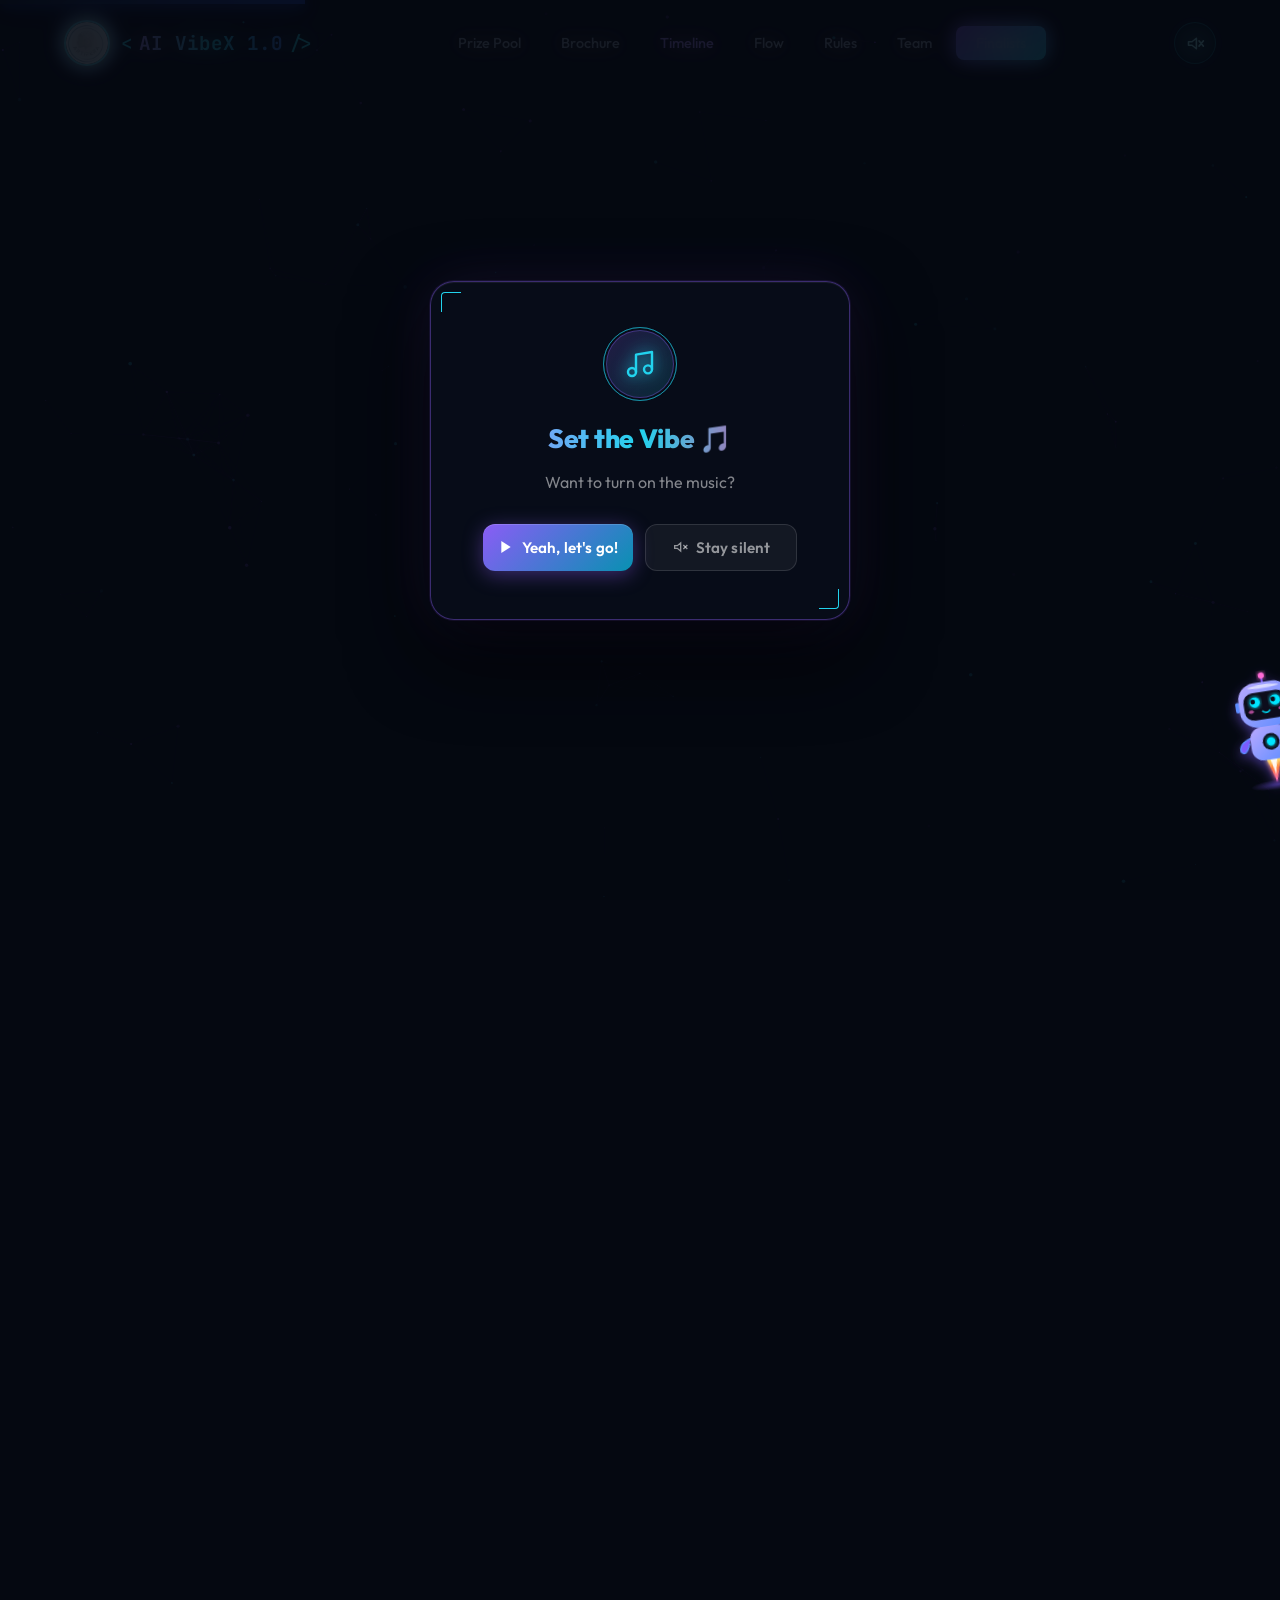
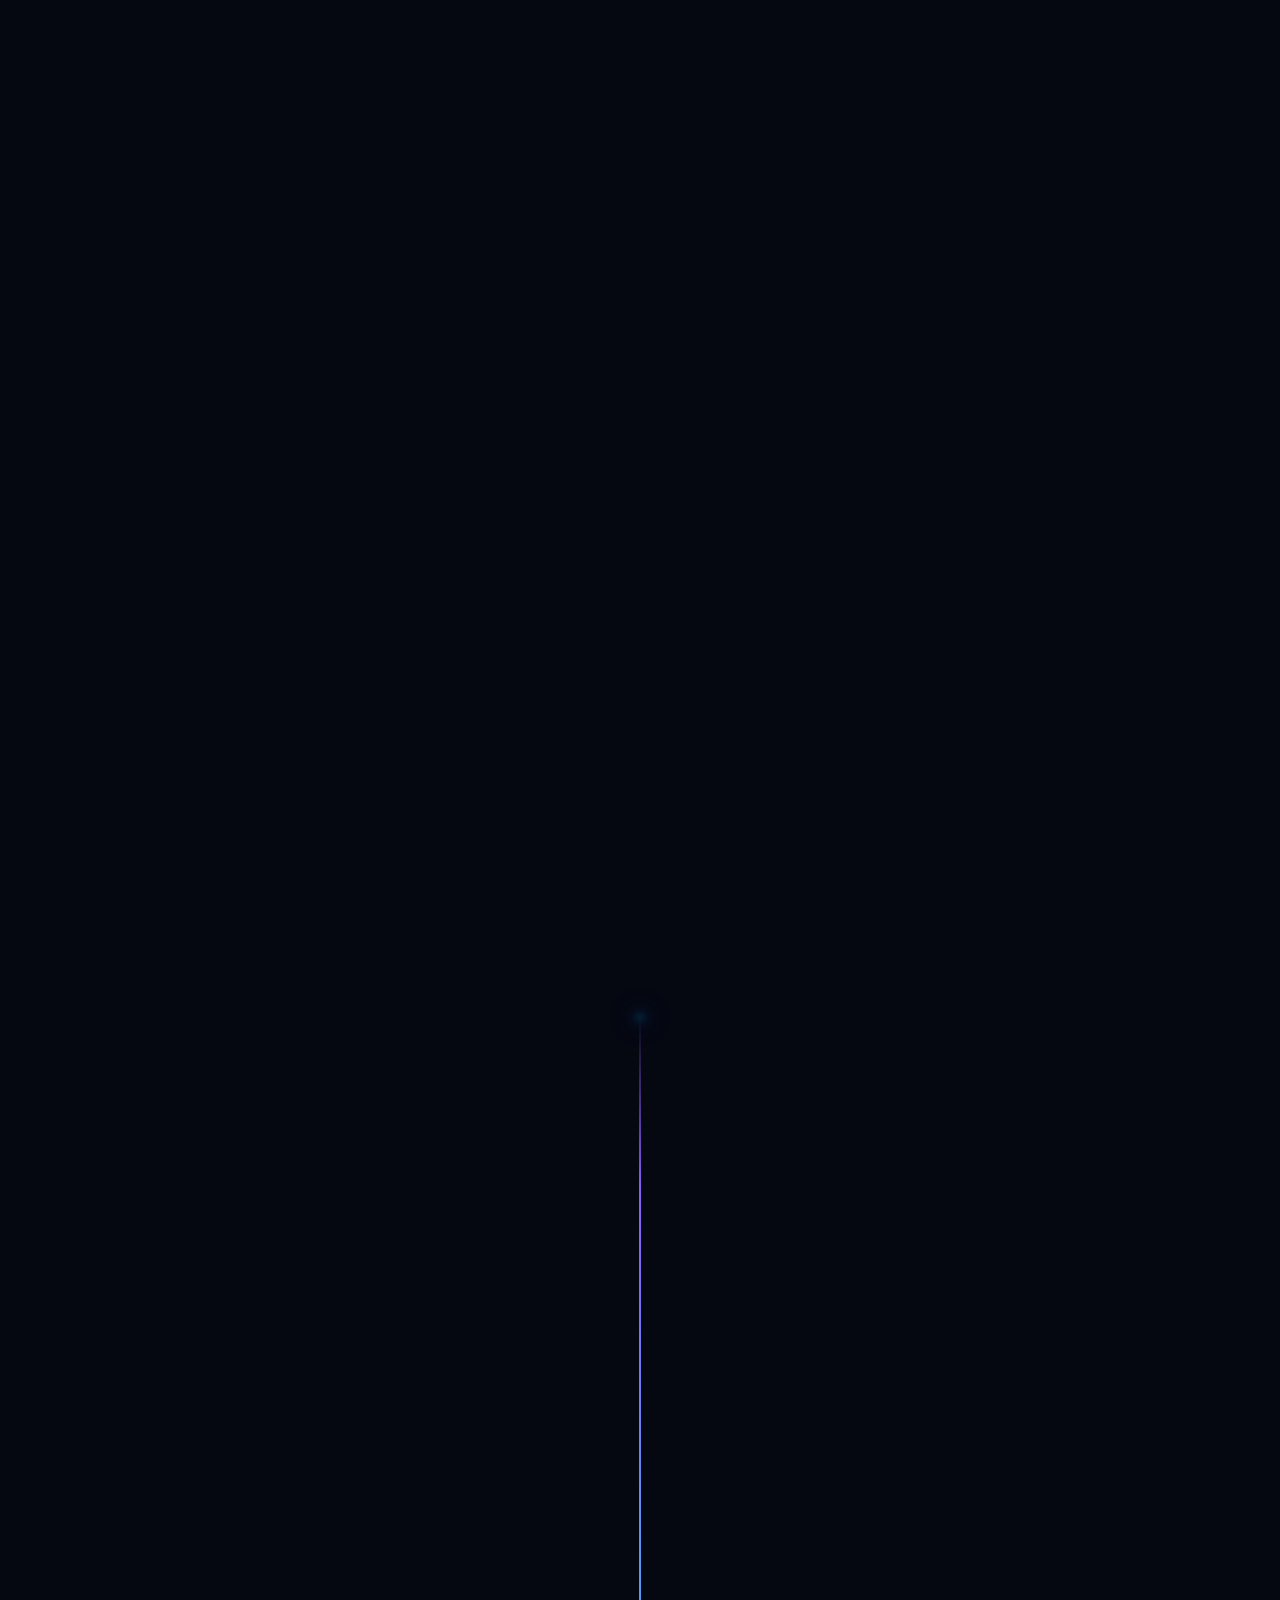
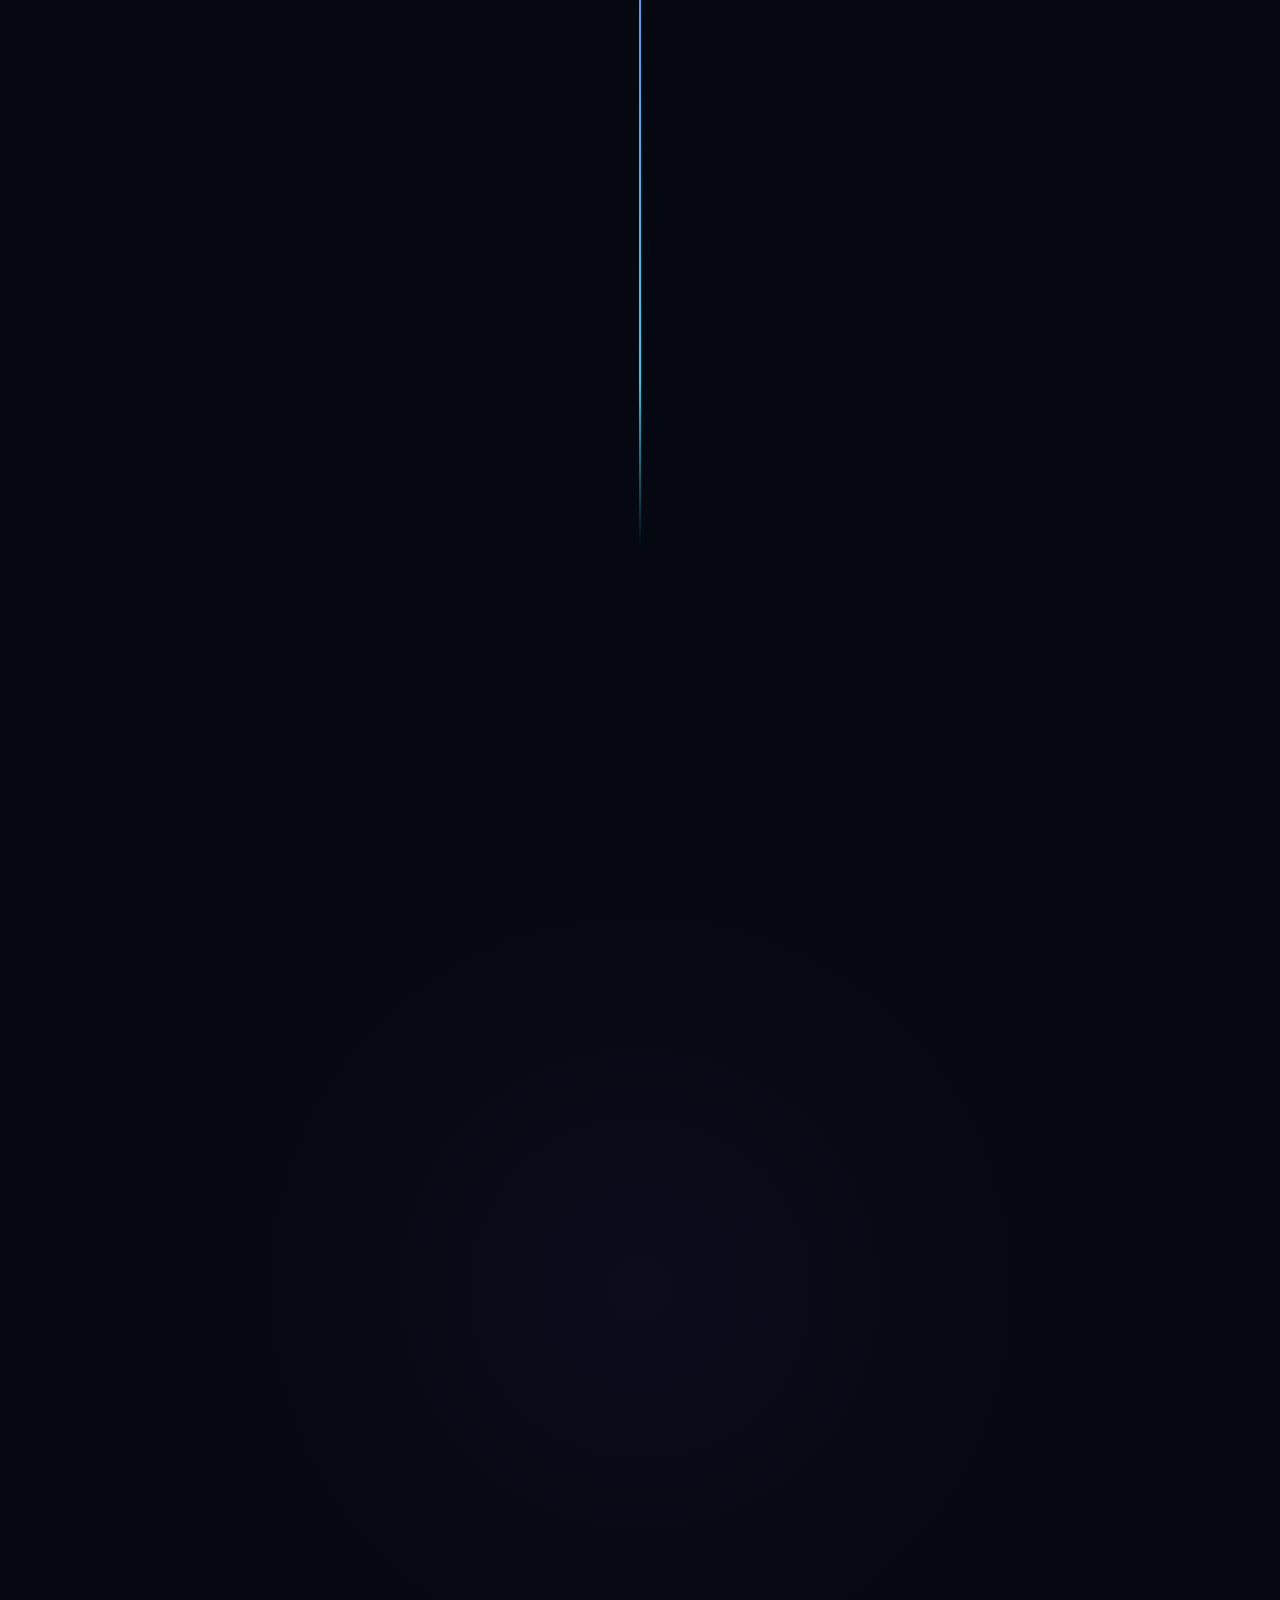
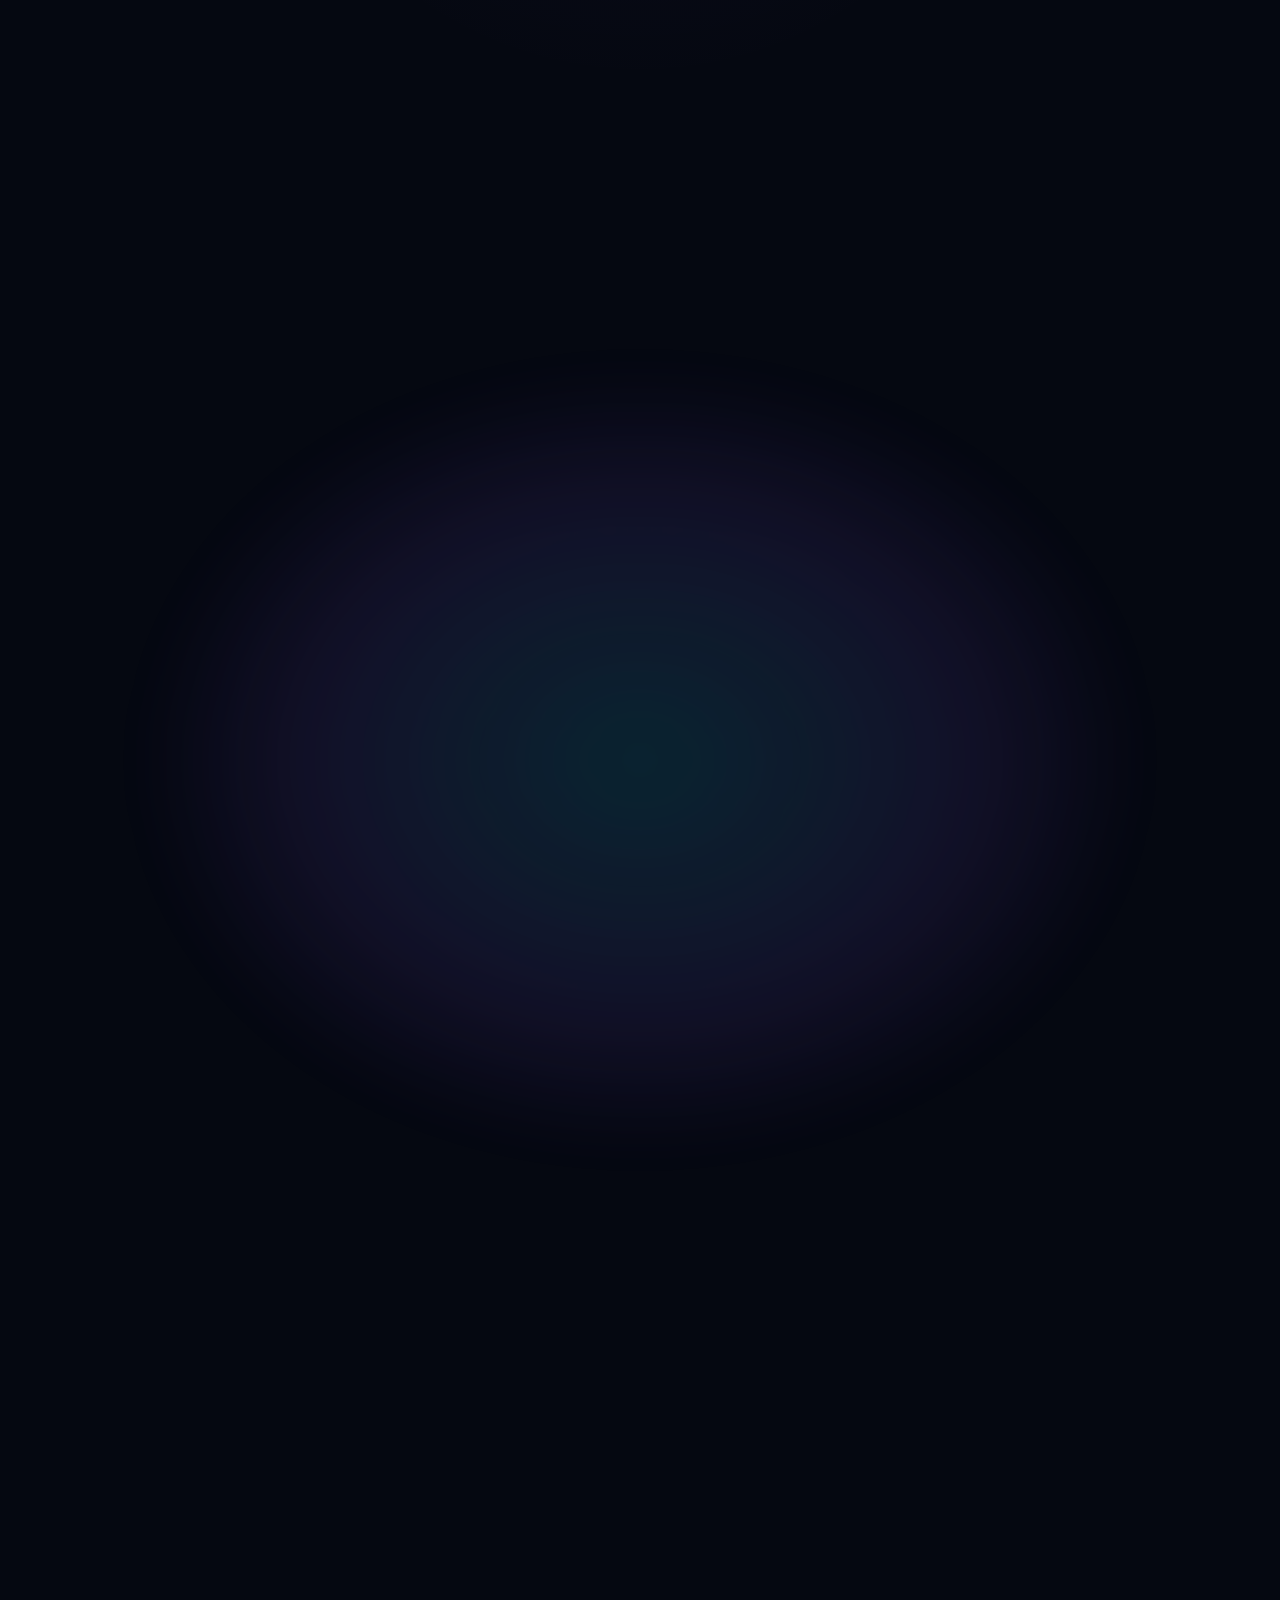
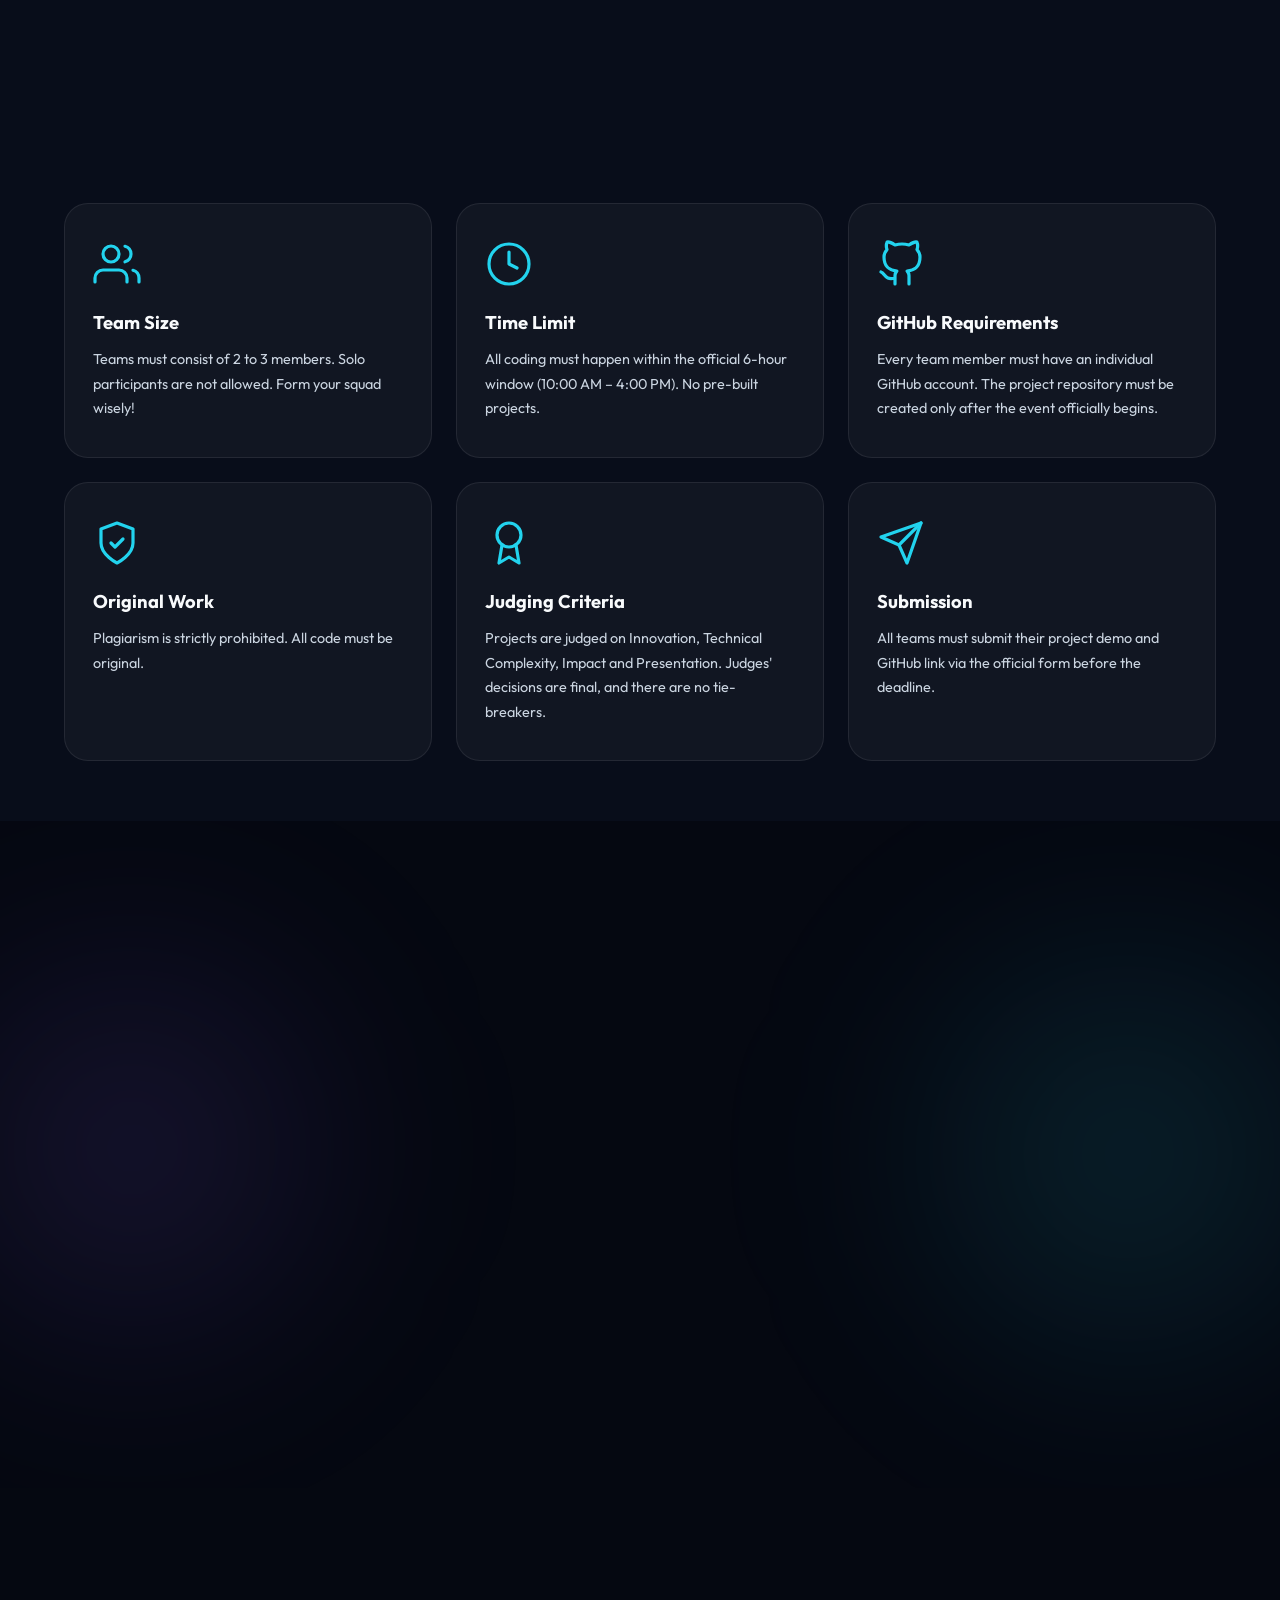
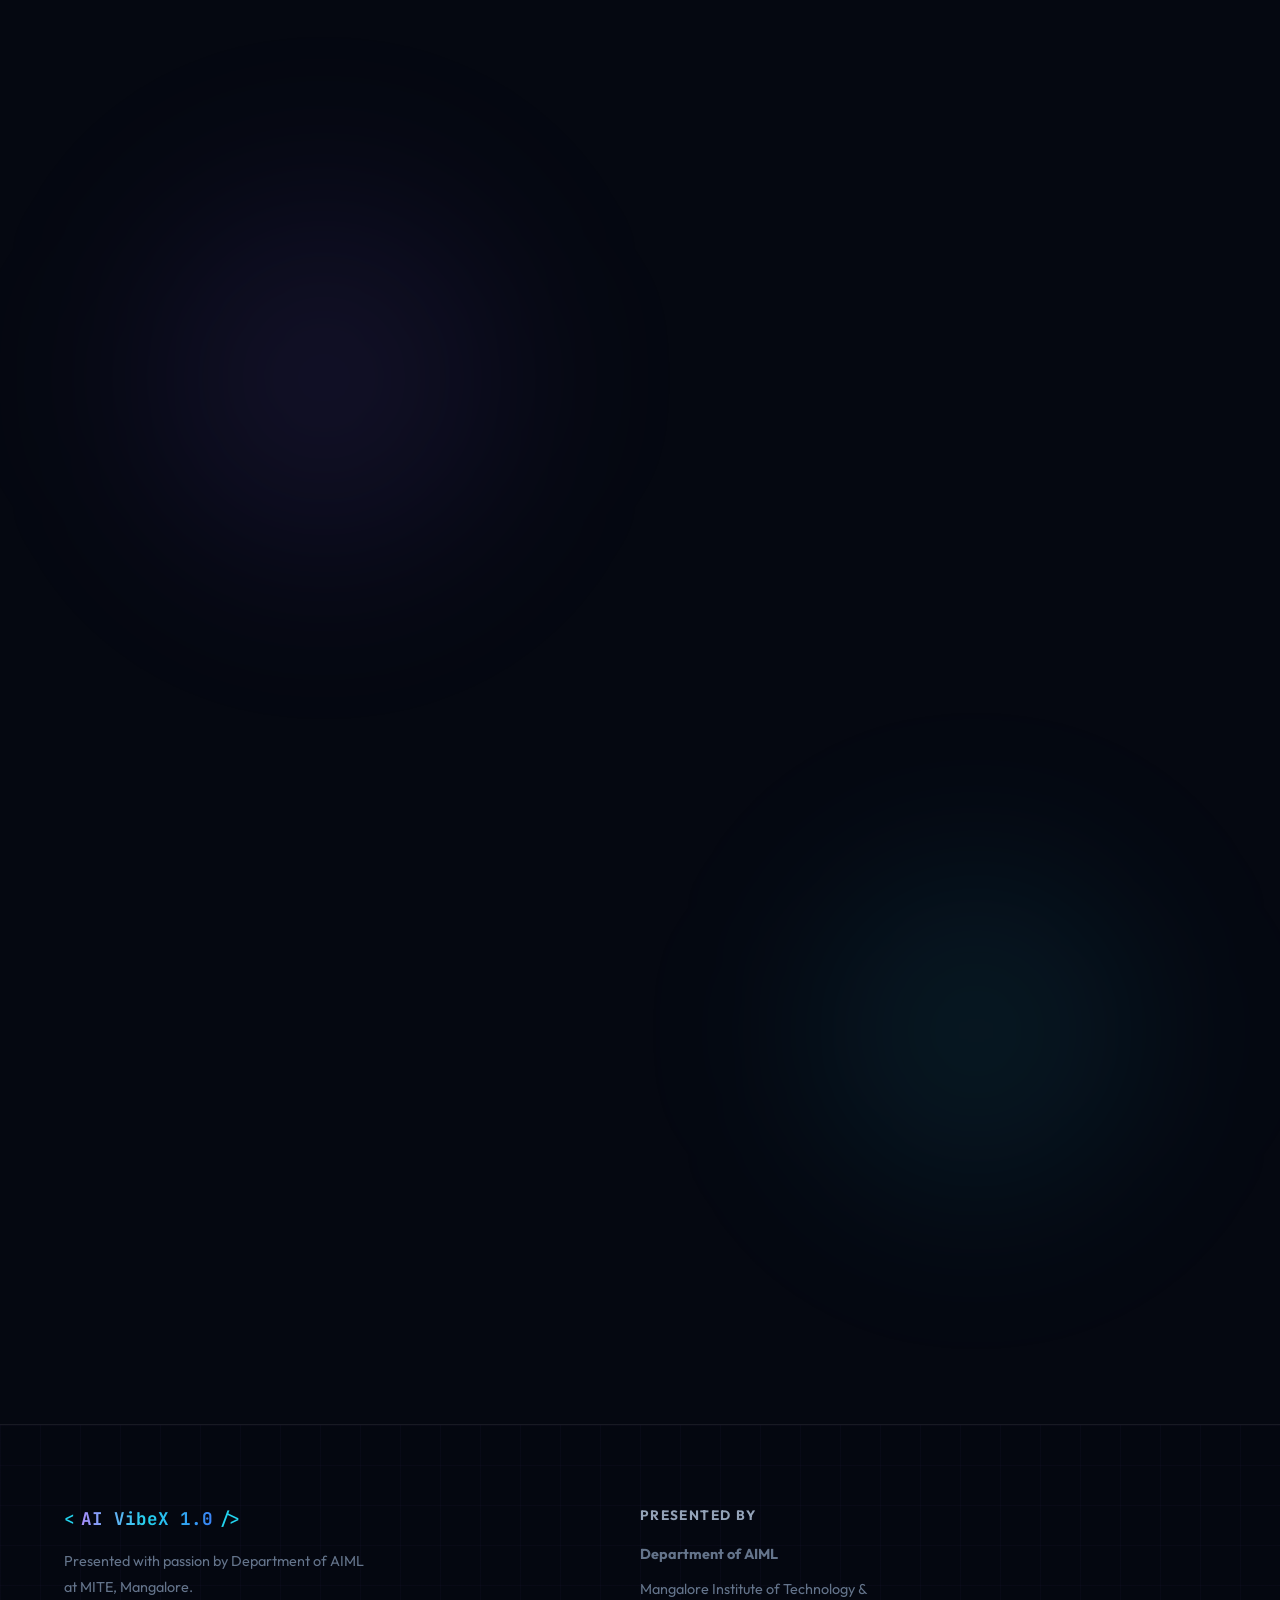
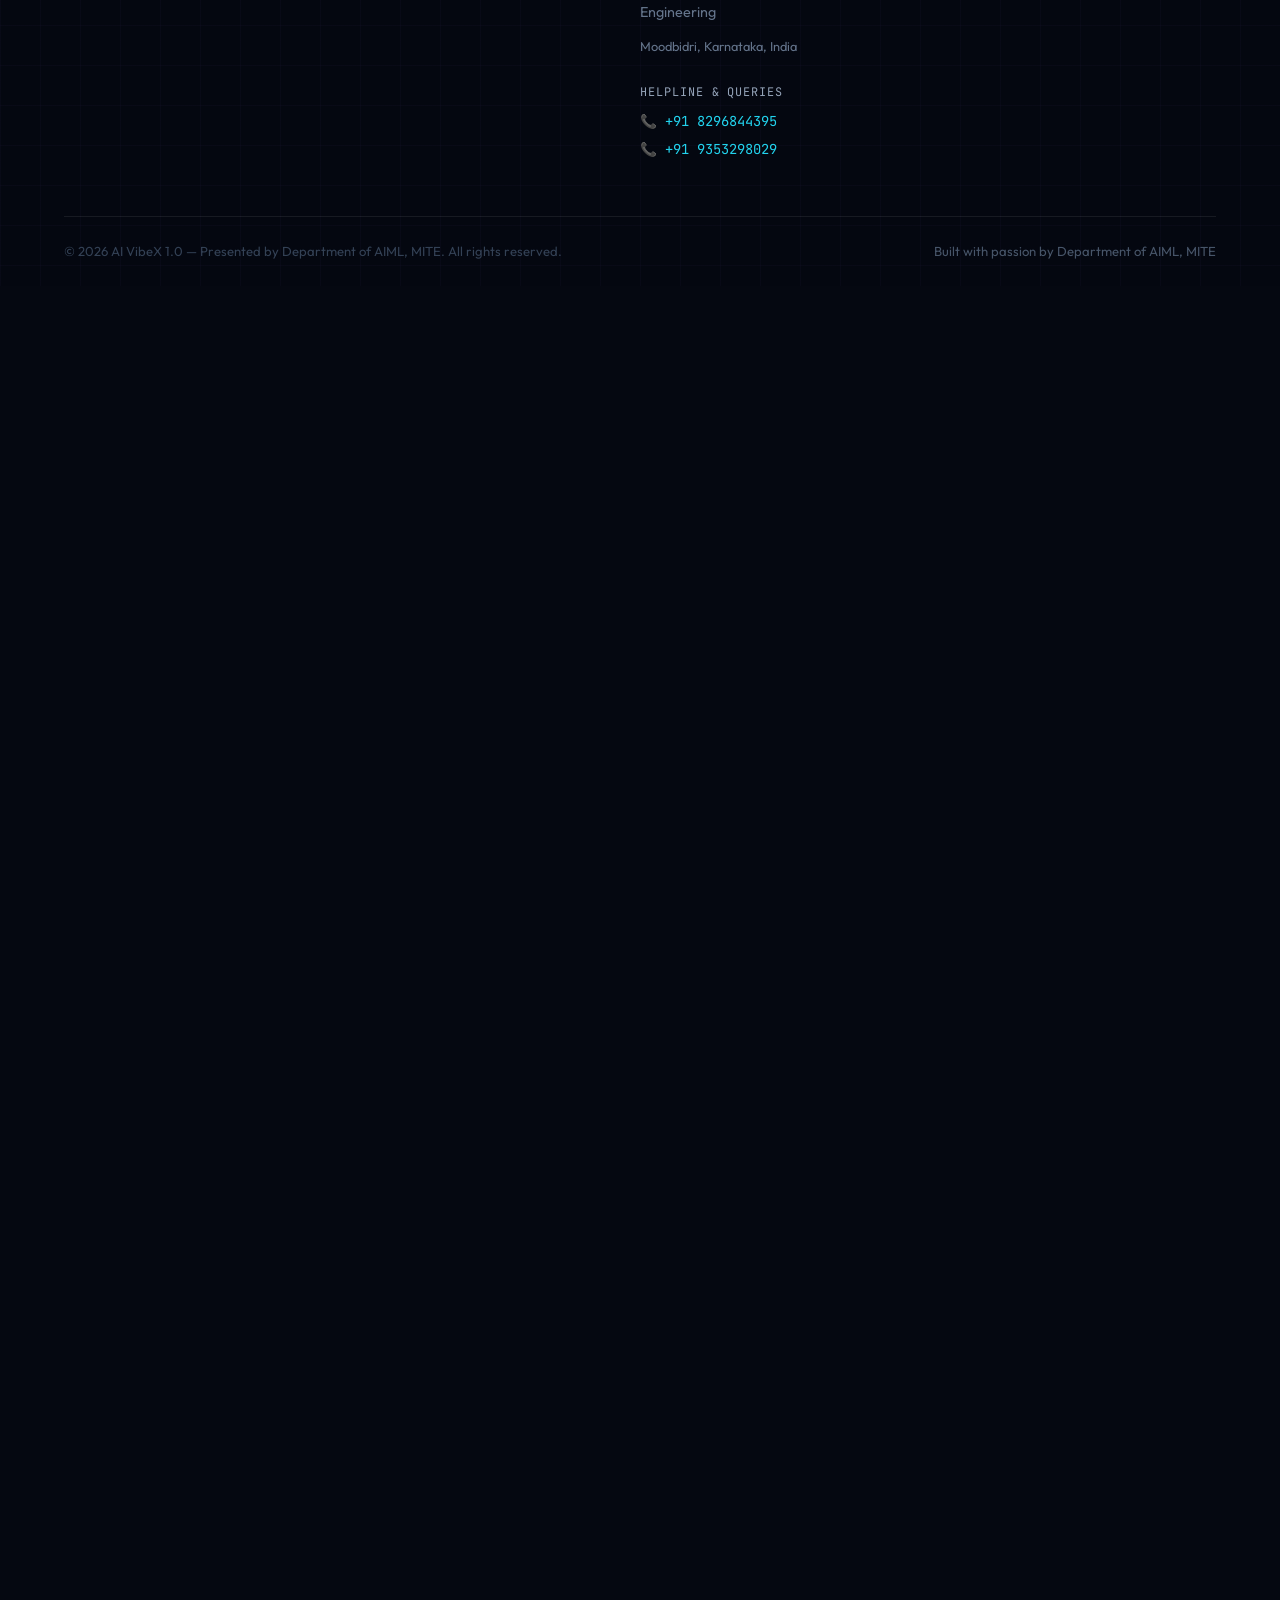
==== commit d1a18148: "Add aivibex runner game" ====
--- a/index.html
+++ b/index.html
@@ -16,6 +16,7 @@
     rel="stylesheet" />
   <link rel="stylesheet" href="style.css" />
   <link rel="stylesheet" href="loader.css" />
+  <link rel="stylesheet" href="vibex-runner.css" />
 </head>
 
 <body class="loader-active">
@@ -142,9 +143,8 @@
         <li><a href="#timeline" class="nav-link">Timeline</a></li>
         <li><a href="#flow" class="nav-link">Flow</a></li>
         <li><a href="#rules" class="nav-link">Rules</a></li>
-        <li><a href="#selected-teams" class="nav-link">Results</a></li>
         <li><a href="#contributors" class="nav-link">Team</a></li>
-        <li><a href="#register" class="nav-link nav-cta">Register</a></li>
+        <li><a href="#selected-teams" class="nav-link nav-cta">Finalists</a></li>
       </ul>
       <button class="music-toggle" id="music-toggle" type="button" aria-label="Play background music"
         aria-pressed="false" title="Play background music">
@@ -267,15 +267,14 @@
       </div>
 
       <div class="hero-actions" data-aos="fade-up" data-aos-delay="400">
-        <a href="#register" class="btn-primary btn-closed" id="hero-register-btn">
+        <a href="#selected-teams" class="btn-primary" id="hero-finalists-btn">
+          <span>View Finalists</span>
           <svg viewBox="0 0 24 24" fill="none" stroke="currentColor" stroke-width="2">
-            <rect x="3" y="11" width="18" height="11" rx="2" ry="2" />
-            <path d="M7 11V7a5 5 0 0 1 10 0v4" />
+            <path d="M5 12h14M12 5l7 7-7 7" />
           </svg>
-          <span>Registration Closed</span>
         </a>
-        <a href="#selected-teams" class="btn-secondary" id="hero-timeline-btn">
-          Result Announcement
+        <a href="#timeline" class="btn-secondary" id="hero-timeline-btn">
+          View Timeline
         </a>
       </div>
     </div>
@@ -678,51 +677,20 @@
     </div>
   </section>
 
-  <!-- REGISTER SECTION -->
-  <section class="section register-section" id="register">
-    <div class="register-bg-orb"></div>
-    <div class="container">
-      <div class="register-card" data-aos="zoom-in">
-        <div class="reg-badge reg-badge-closed">
-          <span class="badge-dot pulse-red"></span> Registration Closed
-        </div>
-        <h2 class="reg-title">Registration <span class="gradient-text">Closed</span></h2>
-        <p class="reg-subtitle">
-          Registrations for <strong>AI VibeX 1.0</strong> have officially closed.<br />
-          Presented by the <strong>Department of AIML</strong>, <strong>MITE</strong>.<br />
-          Thank you for the tremendous enthusiasm and overwhelming response!
-        </p>
-        
-        <div class="btn-primary btn-large btn-closed-main" id="main-register-btn" role="status" aria-label="Registration is closed">
-          <svg viewBox="0 0 24 24" fill="none" stroke="currentColor" stroke-width="2">
-            <rect x="3" y="11" width="18" height="11" rx="2" ry="2" />
-            <path d="M7 11V7a5 5 0 0 1 10 0v4" />
-          </svg>
-          <span>Registration Closed</span>
-        </div>
-        <p class="reg-note">The official registration portal has been closed. Evaluation of submitted teams is underway.</p>
-        <div class="reg-closed-action">
-          <a href="#selected-teams" class="reg-jump-btn">
-            <span>View Result Announcement</span>
-            <svg viewBox="0 0 24 24" fill="none" stroke="currentColor" stroke-width="2">
-              <path d="M5 12h14M12 5l7 7-7 7" />
-            </svg>
-          </a>
-        </div>
-      </div>
-    </div>
-  </section>
-
-  <!-- RESULT ANNOUNCEMENT SECTION -->
+  <!-- SELECTED FINALISTS ANNOUNCEMENT SECTION -->
   <section class="section selected-teams-section" id="selected-teams">
     <div class="teams-bg-orb teams-bg-orb-1"></div>
     <div class="teams-bg-orb teams-bg-orb-2"></div>
     <div class="container">
       <div class="section-header" data-aos="fade-up">
-        <h2 class="section-title">Result <span class="gradient-text">Announcement</span></h2>
-      </div>
-
-      <div class="selected-teams-card result-announce-card" data-aos="zoom-in" data-aos-delay="150">
+        <span class="section-eyebrow">Official Announcement</span>
+        <h2 class="section-title">Selected <span class="gradient-text">Finalists</span></h2>
+        <p class="section-subtitle">
+          Congratulations to all shortlisted teams selected for AI VibeX 1.0!
+        </p>
+      </div>
+
+      <div class="selected-teams-card finalists-card finalists-locked" data-aos="zoom-in" data-aos-delay="150">
         <!-- Ambient card glow & tech corners -->
         <div class="teams-glow"></div>
         <span class="teams-corner tc-tl"></span>
@@ -730,17 +698,78 @@
         <span class="teams-corner tc-bl"></span>
         <span class="teams-corner tc-br"></span>
 
-        <!-- Loading Widget with Animation -->
-        <div class="result-loader-wrapper">
-          <div class="result-cyber-spinner" aria-hidden="true">
-            <div class="spinner-ring outer-ring"></div>
-            <div class="spinner-ring inner-ring"></div>
-            <div class="spinner-pulse-center"></div>
-          </div>
-          <p class="result-announce-text">
-            Results will be announced soon<span class="loading-dots" aria-hidden="true"><span>.</span><span>.</span><span>.</span></span>
-          </p>
-        </div>
+        <!-- PDF Document Row -->
+        <div class="finalists-doc-row">
+          <div class="finalists-doc-info">
+            <a href="assets/AI_VIBEX_1.0_Finalists.pdf" class="finalists-doc-icon" id="finalists-doc-icon" aria-label="Official Finalists Document">
+              <svg viewBox="0 0 48 48" fill="none" xmlns="http://www.w3.org/2000/svg">
+                <rect x="6" y="2" width="28" height="36" rx="3" fill="url(#finalists-pdf-bg)" opacity="0.18" />
+                <rect x="6" y="2" width="28" height="36" rx="3" stroke="url(#finalists-pdf-stroke)" stroke-width="1.6" />
+                <path d="M26 2v8h8" stroke="url(#finalists-pdf-stroke)" stroke-width="1.6" fill="none" />
+                <path d="M12 18h16M12 24h12M12 30h8" stroke="#22d3ee" stroke-width="1.6" stroke-linecap="round" />
+                <rect x="18" y="26" width="22" height="15" rx="3" fill="#0b1329" stroke="#8b5cf6" stroke-width="1.4" />
+                <text x="22" y="37" font-family="'JetBrains Mono', monospace" font-size="8.5" font-weight="700" fill="#a78bfa" letter-spacing="0.5">PDF</text>
+                <defs>
+                  <linearGradient id="finalists-pdf-bg" x1="6" y1="2" x2="34" y2="38" gradientUnits="userSpaceOnUse">
+                    <stop stop-color="#22d3ee" />
+                    <stop offset="1" stop-color="#8b5cf6" />
+                  </linearGradient>
+                  <linearGradient id="finalists-pdf-stroke" x1="6" y1="2" x2="34" y2="38" gradientUnits="userSpaceOnUse">
+                    <stop stop-color="#22d3ee" />
+                    <stop offset="1" stop-color="#8b5cf6" />
+                  </linearGradient>
+                </defs>
+              </svg>
+            </a>
+            <div class="finalists-doc-details">
+              <div class="finalists-status-pill" id="finalists-status-pill">
+                <span class="badge-dot pulse-amber" id="finalists-status-dot"></span>
+                <span id="finalists-status-text">Finalists Locked</span>
+              </div>
+              <h3 class="finalists-filename">
+                AI_VIBEX_1.0_Finalists<span class="ext">.pdf</span>
+              </h3>
+              <p class="finalists-meta-text" id="finalists-meta-text">
+                Clear 10 hurdles in VibeX Runner to unlock official roster
+              </p>
+            </div>
+          </div>
+
+          <div class="finalists-actions">
+            <!-- Unlock / Play Button (shown when locked) -->
+            <button type="button" class="finalists-btn btn-unlock" id="finalists-unlock-btn" aria-label="Play VibeX Runner game to unlock results">
+              <svg viewBox="0 0 24 24" fill="none" stroke="currentColor" stroke-width="2" stroke-linecap="round" stroke-linejoin="round" aria-hidden="true">
+                <rect x="2" y="6" width="20" height="12" rx="4"/>
+                <line x1="6" y1="12" x2="10" y2="12"/>
+                <line x1="8" y1="10" x2="8" y2="14"/>
+                <circle cx="16" cy="10" r="1.2" fill="currentColor" stroke="none"/>
+                <circle cx="18" cy="12" r="1.2" fill="currentColor" stroke="none"/>
+              </svg>
+              <span>Play to Unlock</span>
+            </button>
+
+            <!-- Preview Button (shown when unlocked) -->
+            <a href="assets/AI_VIBEX_1.0_Finalists.pdf" target="_blank" rel="noopener noreferrer"
+               class="finalists-btn btn-preview" id="finalists-preview-btn"
+               title="Open PDF preview in new tab" style="display: none;">
+              <svg viewBox="0 0 24 24" fill="none" stroke="currentColor" stroke-width="2"
+                   stroke-linecap="round" stroke-linejoin="round" aria-hidden="true">
+                <path d="M1 12s4-8 11-8 11 8 11 8-4 8-11 8-11-8-11-8z" />
+                <circle cx="12" cy="12" r="3" />
+              </svg>
+              <span>Preview</span>
+            </a>
+
+            <!-- Play Again Button (shown when unlocked so game is always accessible) -->
+            <button type="button" class="finalists-btn btn-replay" id="finalists-replay-btn" title="Replay VibeX Runner" style="display: none;">
+              <svg viewBox="0 0 24 24" fill="none" stroke="currentColor" stroke-width="2" stroke-linecap="round" stroke-linejoin="round" aria-hidden="true">
+                <polygon points="5 3 19 12 5 21 5 3"/>
+              </svg>
+              <span>Play Again</span>
+            </button>
+          </div>
+        </div>
+
       </div>
     </div>
   </section>
@@ -1177,7 +1206,7 @@
     <!-- Action Menu -->
     <nav id="vibebot-menu" class="vibebot-menu" aria-hidden="true" role="menu">
       <button type="button" class="vibebot-btn" id="vb-btn-next" role="menuitem">Next section</button>
-      <button type="button" class="vibebot-btn" id="vb-btn-register" role="menuitem">Register</button>
+      <button type="button" class="vibebot-btn" id="vb-btn-finalists" role="menuitem">Finalists</button>
       <button type="button" class="vibebot-btn" id="vb-btn-tip" role="menuitem">Tip</button>
       <button type="button" class="vibebot-btn" id="vb-btn-dance" role="menuitem">Dance</button>
     </nav>
@@ -1492,6 +1521,9 @@
   </script>
   <!-- ══ END LOADER SCRIPT ══════════════════════════════════ -->
 
+  <!-- VibeX Runner Mini Game (loads after page content) -->
+  <script src="vibex-runner.js" defer></script>
+
 </body>
 
 </html>
--- a/style.css
+++ b/style.css
@@ -3244,266 +3244,12 @@
   }
 }
 
-.register-card {
-  max-width: 680px;
-  margin: 0 auto;
-  text-align: center;
-  background: var(--clr-surface);
-  border: 1px solid var(--clr-border-2);
-  border-radius: var(--radius-xl);
-  padding: 72px 56px;
-  backdrop-filter: blur(20px);
-  box-shadow: 0 0 80px rgba(139, 92, 246, 0.15);
-  position: relative;
-  overflow: hidden;
-  transition: transform 0.35s cubic-bezier(0.16, 1, 0.3, 1), box-shadow 0.35s ease, border-color 0.35s ease;
-}
-
-.register-card:hover {
-  transform: translateY(-6px);
-  border-color: rgba(34, 211, 238, 0.45);
-  box-shadow: 0 25px 80px rgba(139, 92, 246, 0.25), 0 0 35px rgba(34, 211, 238, 0.2);
-}
-
-.register-card::after {
-  content: '';
-  position: absolute;
-  inset: 0;
-  border-radius: inherit;
-  background: radial-gradient(400px circle at var(--mouse-x, 50%) var(--mouse-y, 50%), rgba(34, 211, 238, 0.1), rgba(139, 92, 246, 0.08) 50%, transparent 70%);
-  opacity: 0;
-  transition: opacity 0.3s ease;
-  pointer-events: none;
-  z-index: 1;
-}
-
-.register-card:hover::after {
-  opacity: 1;
-}
-
-.register-card>* {
-  position: relative;
-  z-index: 2;
-}
-
-.register-card::before {
-  content: '';
-  position: absolute;
-  top: 0;
-  left: 0;
-  right: 0;
-  height: 2px;
-  background: var(--grad-main);
-  z-index: 3;
-}
-
-.reg-badge {
-  display: inline-flex;
-  align-items: center;
-  gap: 8px;
-  font-family: var(--font-mono);
-  font-size: 0.75rem;
-  letter-spacing: 0.1em;
-  text-transform: uppercase;
-  color: var(--clr-cyan);
-  background: rgba(34, 211, 238, 0.1);
-  border: 1px solid rgba(34, 211, 238, 0.3);
-  padding: 6px 16px;
-  border-radius: 99px;
-  margin-bottom: 28px;
-  box-shadow: 0 0 15px rgba(34, 211, 238, 0.15);
-}
-
-.reg-title {
-  font-size: clamp(2.5rem, 6vw, 4rem);
-  font-weight: 800;
-  letter-spacing: -0.03em;
-  margin-bottom: 20px;
-}
-
-.reg-subtitle {
-  font-size: 1rem;
-  color: #94a3b8;
-  margin-bottom: 32px;
-  line-height: 1.7;
-}
-
-.reg-meta {
-  display: flex;
-  justify-content: center;
-  flex-wrap: wrap;
-  gap: 14px;
-  margin-bottom: 40px;
-  font-size: 0.9rem;
-  font-weight: 500;
-  color: #cbd5e1;
-}
-
-.reg-meta span {
-  background: rgba(255, 255, 255, 0.04);
-  border: 1px solid var(--clr-border);
-  padding: 8px 18px;
-  border-radius: 99px;
-  transition: all 0.25s cubic-bezier(0.16, 1, 0.3, 1);
-  display: inline-flex;
-  align-items: center;
-  gap: 6px;
-  cursor: default;
-}
-
-.reg-meta span:hover {
-  border-color: var(--clr-cyan);
-  background: rgba(34, 211, 238, 0.1);
-  color: #fff;
-  transform: translateY(-2px) scale(1.03);
-  box-shadow: 0 5px 15px rgba(34, 211, 238, 0.25);
-}
-
-.reg-note {
-  margin-top: 20px;
-  font-size: 0.8rem;
-  color: #475569;
-  font-family: var(--font-mono);
-}
-
-/* ─── REGISTRATION CLOSED STATES ─────────────────────────── */
-.badge-dot.pulse-red {
-  background: #ef4444;
-  box-shadow: 0 0 8px #ef4444;
-  animation: dotPulseRed 2s ease infinite;
-}
-
-@keyframes dotPulseRed {
-  0%, 100% {
-    box-shadow: 0 0 8px #ef4444;
-    transform: scale(1);
-  }
-  50% {
-    box-shadow: 0 0 20px #ef4444, 0 0 30px rgba(239, 68, 68, 0.6);
-    transform: scale(1.25);
-  }
-}
-
-.badge-dot.pulse-amber {
-  background: #f59e0b;
-  box-shadow: 0 0 8px #f59e0b;
-  animation: dotPulseAmber 2s ease infinite;
-}
-
-@keyframes dotPulseAmber {
-  0%, 100% {
-    box-shadow: 0 0 8px #f59e0b;
-    transform: scale(1);
-  }
-  50% {
-    box-shadow: 0 0 20px #f59e0b, 0 0 30px rgba(245, 158, 11, 0.6);
-    transform: scale(1.25);
-  }
-}
-
-.nav-cta.nav-cta-closed {
-  background: rgba(239, 68, 68, 0.12) !important;
-  border: 1px solid rgba(239, 68, 68, 0.45) !important;
-  color: #fca5a5 !important;
-  box-shadow: 0 0 16px rgba(239, 68, 68, 0.2) !important;
-}
-
-.nav-cta.nav-cta-closed:hover {
-  background: rgba(239, 68, 68, 0.22) !important;
-  border-color: rgba(239, 68, 68, 0.7) !important;
-  color: #fff !important;
-  box-shadow: 0 0 28px rgba(239, 68, 68, 0.4) !important;
-  transform: translateY(-2px);
-}
-
-.btn-primary.btn-closed {
-  background: linear-gradient(135deg, rgba(239, 68, 68, 0.28), rgba(139, 92, 246, 0.28));
-  border: 1px solid rgba(239, 68, 68, 0.5);
-  color: #fecdd3;
-  box-shadow: 0 0 25px rgba(239, 68, 68, 0.2);
-}
-
-.btn-primary.btn-closed svg {
-  stroke: #f87171;
-}
-
-.btn-primary.btn-closed:hover {
-  background: linear-gradient(135deg, rgba(239, 68, 68, 0.4), rgba(139, 92, 246, 0.4));
-  border-color: rgba(239, 68, 68, 0.75);
-  color: #fff;
-  box-shadow: 0 0 35px rgba(239, 68, 68, 0.35);
-  transform: translateY(-3px);
-}
-
-.reg-badge.reg-badge-closed {
-  color: #f87171;
-  background: rgba(239, 68, 68, 0.1);
-  border: 1px solid rgba(239, 68, 68, 0.35);
-  box-shadow: 0 0 18px rgba(239, 68, 68, 0.2);
-}
-
-.btn-closed-main {
-  display: inline-flex;
-  align-items: center;
-  justify-content: center;
-  gap: 12px;
-  background: linear-gradient(135deg, rgba(239, 68, 68, 0.2), rgba(139, 92, 246, 0.22));
-  border: 1px solid rgba(239, 68, 68, 0.45);
-  color: #fecdd3;
-  cursor: default;
-  box-shadow: 0 0 30px rgba(239, 68, 68, 0.15);
-  user-select: none;
-}
-
-.btn-closed-main svg {
-  width: 20px;
-  height: 20px;
-  stroke: #f87171;
-}
-
-.reg-closed-action {
-  margin-top: 24px;
-}
-
-.reg-jump-btn {
-  display: inline-flex;
-  align-items: center;
-  gap: 8px;
-  padding: 10px 22px;
-  border-radius: 99px;
-  background: rgba(34, 211, 238, 0.08);
-  border: 1px solid rgba(34, 211, 238, 0.3);
-  color: var(--clr-cyan);
-  font-family: var(--font-mono);
-  font-size: 0.82rem;
-  letter-spacing: 0.04em;
-  text-decoration: none;
-  transition: all 0.3s ease;
-}
-
-.reg-jump-btn svg {
-  width: 16px;
-  height: 16px;
-  transition: transform 0.25s ease;
-}
-
-.reg-jump-btn:hover {
-  background: rgba(34, 211, 238, 0.18);
-  border-color: var(--clr-cyan);
-  color: #fff;
-  box-shadow: 0 0 20px rgba(34, 211, 238, 0.3);
-  transform: translateY(-2px);
-}
-
-.reg-jump-btn:hover svg {
-  transform: translateY(2px);
-}
-
-/* ─── SELECTED TEAMS SECTION ─────────────────────────────── */
+/* ─── FINALISTS / ANNOUNCEMENT SECTION ───────────────────── */
 .selected-teams-section {
   position: relative;
   overflow: hidden;
   padding: 100px 0 110px;
+  z-index: 2;
 }
 
 .teams-bg-orb {
@@ -3515,39 +3261,39 @@
 }
 
 .teams-bg-orb-1 {
-  width: 480px;
-  height: 480px;
-  background: radial-gradient(circle, rgba(139, 92, 246, 0.18), transparent 70%);
-  top: 15%;
-  left: -8%;
-}
-
-.teams-bg-orb-2 {
   width: 520px;
   height: 520px;
-  background: radial-gradient(circle, rgba(34, 211, 238, 0.15), transparent 70%);
-  bottom: 10%;
-  right: -8%;
-}
-
-.selected-teams-card {
-  max-width: 860px;
+  background: radial-gradient(circle, rgba(139, 92, 246, 0.18), transparent 70%);
+  top: 10%;
+  left: -10%;
+}
+
+.teams-bg-orb-2 {
+  width: 560px;
+  height: 560px;
+  background: radial-gradient(circle, rgba(34, 211, 238, 0.16), transparent 70%);
+  bottom: 8%;
+  right: -10%;
+}
+
+.selected-teams-card.finalists-card {
+  max-width: 1020px;
   margin: 0 auto;
   position: relative;
-  background: rgba(15, 23, 42, 0.72);
-  border: 1px solid rgba(139, 92, 246, 0.28);
+  background: rgba(15, 23, 42, 0.76);
+  border: 1px solid rgba(139, 92, 246, 0.3);
   border-radius: var(--radius-xl);
-  padding: 64px 40px;
+  padding: 44px 38px;
   backdrop-filter: blur(24px);
   -webkit-backdrop-filter: blur(24px);
-  box-shadow: 0 20px 70px rgba(0, 0, 0, 0.5), 0 0 50px rgba(139, 92, 246, 0.12);
+  box-shadow: 0 20px 70px rgba(0, 0, 0, 0.55), 0 0 50px rgba(139, 92, 246, 0.12);
   overflow: hidden;
   transition: transform 0.35s cubic-bezier(0.16, 1, 0.3, 1), box-shadow 0.35s ease, border-color 0.35s ease;
 }
 
-.selected-teams-card:hover {
-  border-color: rgba(34, 211, 238, 0.45);
-  box-shadow: 0 28px 80px rgba(0, 0, 0, 0.6), 0 0 60px rgba(34, 211, 238, 0.2);
+.selected-teams-card.finalists-card:hover {
+  border-color: rgba(34, 211, 238, 0.5);
+  box-shadow: 0 28px 80px rgba(0, 0, 0, 0.65), 0 0 60px rgba(34, 211, 238, 0.22);
 }
 
 .selected-teams-card::before {
@@ -3557,7 +3303,7 @@
   left: 0;
   right: 0;
   height: 2px;
-  background: linear-gradient(90deg, #ec4899, #8b5cf6, #22d3ee);
+  background: linear-gradient(90deg, #10b981, #22d3ee, #8b5cf6, #ec4899);
   z-index: 3;
 }
 
@@ -3619,159 +3365,257 @@
   height: 20px;
 }
 
-/* ─── RESULT LOADER WIDGET ───────────────────────────────── */
-.result-loader-wrapper {
+/* Status Pill */
+.badge-dot.pulse-green {
+  background: #10b981;
+  box-shadow: 0 0 8px #10b981;
+  animation: dotPulseGreen 2s ease infinite;
+}
+
+@keyframes dotPulseGreen {
+  0%, 100% {
+    box-shadow: 0 0 8px #10b981;
+    transform: scale(1);
+  }
+  50% {
+    box-shadow: 0 0 20px #10b981, 0 0 30px rgba(16, 185, 129, 0.6);
+    transform: scale(1.25);
+  }
+}
+
+.finalists-status-pill {
+  display: inline-flex;
+  align-items: center;
+  gap: 8px;
+  font-family: var(--font-mono);
+  font-size: 0.74rem;
+  letter-spacing: 0.08em;
+  text-transform: uppercase;
+  color: #34d399;
+  background: rgba(16, 185, 129, 0.12);
+  border: 1px solid rgba(16, 185, 129, 0.35);
+  padding: 4px 12px;
+  border-radius: 99px;
+  margin-bottom: 8px;
+  align-self: flex-start;
+}
+
+/* Card Content / Doc Row */
+.finalists-doc-row {
   position: relative;
   z-index: 2;
   display: flex;
+  align-items: center;
+  justify-content: space-between;
+  gap: 28px;
+  flex-wrap: wrap;
+  padding: 8px 4px;
+}
+
+.finalists-doc-info {
+  display: flex;
+  align-items: center;
+  gap: 20px;
+}
+
+.finalists-doc-icon {
+  width: 60px;
+  height: 60px;
+  border-radius: 16px;
+  background: rgba(15, 23, 42, 0.85);
+  border: 1px solid rgba(34, 211, 238, 0.35);
+  display: flex;
+  align-items: center;
+  justify-content: center;
+  flex-shrink: 0;
+  box-shadow: 0 0 24px rgba(34, 211, 238, 0.15);
+  text-decoration: none;
+  cursor: pointer;
+  transition: transform 0.3s ease, border-color 0.3s ease, box-shadow 0.3s ease;
+}
+
+.finalists-doc-icon:hover {
+  transform: scale(1.08) rotate(-2deg);
+  border-color: var(--clr-cyan);
+  box-shadow: 0 0 30px rgba(34, 211, 238, 0.35);
+}
+
+.finalists-doc-icon svg {
+  width: 44px;
+  height: 44px;
+}
+
+.selected-teams-card:hover .finalists-doc-icon {
+  transform: scale(1.05) rotate(-2deg);
+  border-color: var(--clr-cyan);
+}
+
+.finalists-doc-details {
+  display: flex;
   flex-direction: column;
-  align-items: center;
-  justify-content: center;
-  text-align: center;
-  gap: 28px;
-  padding: 20px 0;
-}
-
-.result-cyber-spinner {
-  position: relative;
-  width: 76px;
-  height: 76px;
-  display: flex;
-  align-items: center;
-  justify-content: center;
-}
-
-.spinner-ring {
-  position: absolute;
-  border-radius: 50%;
-}
-
-.spinner-ring.outer-ring {
-  inset: 0;
-  border: 3px solid rgba(34, 211, 238, 0.12);
-  border-top-color: var(--clr-cyan);
-  border-right-color: var(--clr-cyan);
-  animation: spinClockwise 1.35s cubic-bezier(0.55, 0.15, 0.45, 0.85) infinite;
-  filter: drop-shadow(0 0 12px rgba(34, 211, 238, 0.6));
-}
-
-.spinner-ring.inner-ring {
-  inset: 11px;
-  border: 2.5px solid rgba(139, 92, 246, 0.15);
-  border-bottom-color: var(--clr-purple);
-  border-left-color: #ec4899;
-  animation: spinCounterClockwise 1.05s cubic-bezier(0.55, 0.15, 0.45, 0.85) infinite;
-  filter: drop-shadow(0 0 10px rgba(139, 92, 246, 0.6));
-}
-
-.spinner-pulse-center {
-  width: 14px;
-  height: 14px;
-  border-radius: 50%;
-  background: linear-gradient(135deg, var(--clr-cyan), var(--clr-purple));
-  box-shadow: 0 0 16px var(--clr-cyan);
-  animation: centerOrbPulse 1.6s ease-in-out infinite;
-}
-
-@keyframes spinClockwise {
-  from {
-    transform: rotate(0deg);
-  }
-  to {
-    transform: rotate(360deg);
-  }
-}
-
-@keyframes spinCounterClockwise {
-  from {
-    transform: rotate(360deg);
-  }
-  to {
-    transform: rotate(0deg);
-  }
-}
-
-@keyframes centerOrbPulse {
-  0%, 100% {
-    transform: scale(0.85);
-    opacity: 0.75;
-    box-shadow: 0 0 10px rgba(34, 211, 238, 0.4);
-  }
-  50% {
-    transform: scale(1.28);
-    opacity: 1;
-    box-shadow: 0 0 24px rgba(34, 211, 238, 0.85), 0 0 12px rgba(139, 92, 246, 0.6);
-  }
-}
-
-.result-announce-text {
-  font-family: var(--font-main);
-  font-size: clamp(1.25rem, 3.2vw, 1.65rem);
-  font-weight: 600;
-  letter-spacing: -0.01em;
+}
+
+.finalists-filename {
+  font-family: var(--font-mono);
+  font-size: clamp(1.15rem, 2.5vw, 1.45rem);
+  font-weight: 700;
   color: #f8fafc;
+  margin: 0 0 4px;
+  word-break: break-word;
+}
+
+.finalists-filename .ext {
+  color: var(--clr-cyan);
+}
+
+.finalists-meta-text {
+  font-size: 0.84rem;
+  color: #94a3b8;
   margin: 0;
   line-height: 1.5;
+}
+
+/* Buttons Container */
+.finalists-actions {
+  display: flex;
+  align-items: center;
+  gap: 14px;
+  flex-wrap: wrap;
+}
+
+.finalists-btn {
   display: inline-flex;
   align-items: center;
   justify-content: center;
-  flex-wrap: wrap;
-  text-shadow: 0 0 24px rgba(34, 211, 238, 0.25);
-}
-
-.loading-dots {
-  display: inline-flex;
-  margin-left: 2px;
-}
-
-.loading-dots span {
-  display: inline-block;
-  animation: dotPulseAnim 1.4s ease-in-out infinite;
-  color: var(--clr-cyan);
-}
-
-.loading-dots span:nth-child(1) {
-  animation-delay: 0s;
-}
-
-.loading-dots span:nth-child(2) {
-  animation-delay: 0.22s;
-}
-
-.loading-dots span:nth-child(3) {
-  animation-delay: 0.44s;
-}
-
-@keyframes dotPulseAnim {
-  0%, 80%, 100% {
-    opacity: 0.2;
-    transform: translateY(0);
-  }
-  40% {
-    opacity: 1;
-    transform: translateY(-4px);
-    color: var(--clr-cyan);
-    text-shadow: 0 0 8px var(--clr-cyan);
-  }
-}
-
-/* ─── RESPONSIVE FOR SELECTED TEAMS ───────────────────────── */
+  gap: 10px;
+  padding: 12px 26px;
+  border-radius: var(--radius-md);
+  font-family: var(--font-main);
+  font-size: 0.95rem;
+  font-weight: 600;
+  text-decoration: none;
+  white-space: nowrap;
+  cursor: pointer;
+  border: none;
+  transition: all 0.25s cubic-bezier(0.16, 1, 0.3, 1);
+  position: relative;
+  overflow: hidden;
+}
+
+.finalists-btn svg {
+  width: 18px;
+  height: 18px;
+  flex-shrink: 0;
+  transition: transform 0.2s ease;
+}
+
+/* Preview Button - Vibrant Gradient */
+.finalists-btn.btn-preview {
+  background: linear-gradient(135deg, var(--clr-purple), var(--clr-cyan-2));
+  color: #fff;
+  border: 1px solid rgba(255, 255, 255, 0.2);
+  box-shadow: 0 4px 20px rgba(139, 92, 246, 0.35);
+}
+
+.finalists-btn.btn-preview:hover {
+  transform: translateY(-2px) scale(1.02);
+  box-shadow: 0 8px 30px rgba(139, 92, 246, 0.55), 0 0 25px rgba(34, 211, 238, 0.4);
+  filter: brightness(1.08);
+}
+
+.finalists-btn.btn-preview:hover svg {
+  transform: scale(1.15);
+}
+
+/* ─── RESPONSIVE FOR FINALISTS SECTION ───────────────────── */
+@media (max-width: 992px) {
+  .selected-teams-card.finalists-card {
+    padding: 32px 26px;
+  }
+}
+
 @media (max-width: 768px) {
   .selected-teams-section {
     padding: 70px 0 80px;
   }
 
-  .selected-teams-card {
-    padding: 48px 24px;
-  }
-
-  .result-cyber-spinner {
-    width: 64px;
-    height: 64px;
-  }
-
-  .result-announce-text {
-    font-size: 1.18rem;
+  .selected-teams-card.finalists-card {
+    padding: 26px 20px;
+    border-radius: var(--radius-lg);
+  }
+
+  .finalists-doc-row {
+    flex-direction: column;
+    align-items: center;
+    text-align: center;
+    gap: 20px;
+  }
+
+  .finalists-doc-info {
+    flex-direction: column;
+    align-items: center;
+    text-align: center;
+    gap: 12px;
+  }
+
+  .finalists-status-pill {
+    align-self: center;
+  }
+
+  .finalists-actions {
+    width: 100%;
+    display: flex;
+    justify-content: center;
+    margin-top: 4px;
+  }
+
+  .finalists-btn {
+    width: 100%;
+    max-width: 280px;
+    padding: 13px 26px;
+    font-size: 0.95rem;
+    min-height: 48px;
+  }
+}
+
+@media (max-width: 480px) {
+  .selected-teams-card.finalists-card {
+    padding: 22px 16px;
+    border-radius: 18px;
+  }
+
+  .finalists-doc-icon {
+    width: 60px;
+    height: 60px;
+    border-radius: 16px;
+  }
+
+  .finalists-doc-icon svg {
+    width: 36px;
+    height: 36px;
+  }
+
+  .finalists-filename {
+    font-size: 1.05rem;
+    word-break: break-word;
+    letter-spacing: -0.01em;
+  }
+
+  .finalists-meta-text {
+    font-size: 0.78rem;
+    line-height: 1.45;
+  }
+
+  .finalists-actions {
+    width: 100%;
+    margin-top: 6px;
+  }
+
+  .finalists-btn {
+    width: 100%;
+    max-width: 100%;
+    padding: 13px 20px;
+    font-size: 0.92rem;
   }
 }
 
--- a/vibex-runner.css
+++ b/vibex-runner.css
@@ -0,0 +1,398 @@
+/* ================================================================
+   AI VibeX — VibeX Runner Mini Game Styles
+   Full-screen cyberpunk side-scrolling runner overlay.
+   Clear 10 hurdles to unlock the finalists PDF!
+================================================================ */
+
+/* ── Overlay Shell ─────────────────────────────────────────── */
+#vr-overlay {
+  position: fixed;
+  inset: 0;
+  z-index: 10000;
+  background: #050811;
+  display: flex;
+  flex-direction: column;
+  font-family: 'JetBrains Mono', 'Courier New', monospace;
+  opacity: 1;
+  transition: opacity 0.35s ease;
+}
+
+#vr-overlay.vr-fade-out {
+  opacity: 0;
+  pointer-events: none;
+}
+
+#vr-overlay.vr-hidden {
+  display: none;
+}
+
+/* ── Header ───────────────────────────────────────────────── */
+#vr-header {
+  display: flex;
+  align-items: center;
+  justify-content: space-between;
+  padding: 12px 20px;
+  border-bottom: 1px solid rgba(34, 211, 238, 0.12);
+  flex-shrink: 0;
+  background: rgba(5, 8, 17, 0.9);
+  backdrop-filter: blur(12px);
+  -webkit-backdrop-filter: blur(12px);
+}
+
+#vr-logo {
+  font-size: 1.05rem;
+  font-weight: 800;
+  letter-spacing: 0.08em;
+  display: flex;
+  align-items: baseline;
+  gap: 0;
+}
+
+#vr-logo-vibe {
+  color: #22d3ee;
+  text-shadow: 0 0 14px rgba(34, 211, 238, 0.65);
+}
+
+#vr-logo-x {
+  color: #8b5cf6;
+  text-shadow: 0 0 14px rgba(139, 92, 246, 0.65);
+}
+
+#vr-logo-runner {
+  color: #475569;
+  font-size: 0.65rem;
+  margin-left: 8px;
+  letter-spacing: 0.14em;
+  text-transform: uppercase;
+  align-self: center;
+}
+
+/* ── HUD ──────────────────────────────────────────────────── */
+#vr-hud {
+  display: flex;
+  align-items: center;
+  gap: 20px;
+}
+
+#vr-hud-hurdles {
+  display: flex;
+  flex-direction: column;
+  align-items: flex-end;
+  gap: 5px;
+}
+
+.vr-hud-label {
+  font-size: 0.6rem;
+  letter-spacing: 0.14em;
+  color: #475569;
+  text-transform: uppercase;
+}
+
+#vr-hurdle-pips {
+  display: flex;
+  gap: 5px;
+}
+
+.vr-pip {
+  width: 14px;
+  height: 14px;
+  border-radius: 50%;
+  border: 2px solid rgba(34, 211, 238, 0.3);
+  background: transparent;
+  transition: background 0.25s ease, box-shadow 0.25s ease, border-color 0.25s ease;
+  flex-shrink: 0;
+}
+
+.vr-pip.vr-pip-done {
+  background: #22d3ee;
+  border-color: #22d3ee;
+  box-shadow: 0 0 10px rgba(34, 211, 238, 0.75);
+}
+
+/* Close button */
+#vr-close-btn {
+  background: transparent;
+  border: 1px solid rgba(239, 68, 68, 0.4);
+  color: #f87171;
+  font-size: 0.95rem;
+  width: 36px;
+  height: 36px;
+  border-radius: 8px;
+  cursor: pointer;
+  display: flex;
+  align-items: center;
+  justify-content: center;
+  transition: background 0.2s ease, box-shadow 0.2s ease, border-color 0.2s ease;
+  line-height: 1;
+  flex-shrink: 0;
+}
+
+#vr-close-btn:hover {
+  background: rgba(239, 68, 68, 0.14);
+  border-color: #ef4444;
+  box-shadow: 0 0 14px rgba(239, 68, 68, 0.3);
+}
+
+/* ── Game Canvas ──────────────────────────────────────────── */
+#vr-canvas {
+  flex: 1;
+  display: block;
+  width: 100%;
+  cursor: pointer;
+  touch-action: none;
+  -webkit-tap-highlight-color: transparent;
+  user-select: none;
+}
+
+/* ── Instructions Bar ─────────────────────────────────────── */
+#vr-instructions {
+  text-align: center;
+  padding: 9px 16px;
+  font-size: 0.68rem;
+  color: #334155;
+  letter-spacing: 0.08em;
+  border-top: 1px solid rgba(34, 211, 238, 0.07);
+  flex-shrink: 0;
+  transition: opacity 0.3s ease;
+}
+
+/* ── Screen Overlays (game-over / win) ────────────────────── */
+#vr-screen {
+  position: absolute;
+  inset: 0;
+  display: flex;
+  align-items: center;
+  justify-content: center;
+  background: rgba(5, 8, 17, 0.84);
+  backdrop-filter: blur(6px);
+  -webkit-backdrop-filter: blur(6px);
+  z-index: 20;
+  animation: vr-screen-fadein 0.3s ease forwards;
+}
+
+@keyframes vr-screen-fadein {
+  from { opacity: 0; }
+  to   { opacity: 1; }
+}
+
+#vr-screen.hidden {
+  display: none;
+}
+
+#vr-screen-inner {
+  text-align: center;
+  padding: 44px 36px;
+  background: rgba(10, 16, 32, 0.98);
+  border: 1px solid rgba(34, 211, 238, 0.28);
+  border-radius: 22px;
+  box-shadow:
+    0 0 60px rgba(139, 92, 246, 0.2),
+    0 0 30px rgba(34, 211, 238, 0.12),
+    0 24px 60px rgba(0, 0, 0, 0.6);
+  max-width: 400px;
+  width: 90%;
+}
+
+#vr-screen-icon {
+  font-size: 3.2rem;
+  line-height: 1;
+  margin-bottom: 18px;
+  display: block;
+  animation: vr-icon-pop 0.55s cubic-bezier(0.17, 0.89, 0.32, 1.49) forwards;
+}
+
+@keyframes vr-icon-pop {
+  from { transform: scale(0) rotate(-15deg); opacity: 0; }
+  to   { transform: scale(1) rotate(0deg);  opacity: 1; }
+}
+
+#vr-screen-title {
+  font-size: 1.45rem;
+  font-weight: 800;
+  color: #f8fafc;
+  letter-spacing: 0.04em;
+  margin: 0 0 10px;
+  text-shadow: 0 0 24px rgba(34, 211, 238, 0.35);
+}
+
+#vr-screen-sub {
+  font-size: 0.84rem;
+  color: #94a3b8;
+  line-height: 1.65;
+  margin: 0 0 26px;
+}
+
+#vr-screen-btn {
+  display: inline-flex;
+  align-items: center;
+  gap: 9px;
+  background: linear-gradient(135deg, #8b5cf6, #22d3ee);
+  color: #fff;
+  border: none;
+  border-radius: 11px;
+  padding: 13px 30px;
+  font-family: 'JetBrains Mono', monospace;
+  font-size: 0.95rem;
+  font-weight: 700;
+  cursor: pointer;
+  letter-spacing: 0.04em;
+  transition: transform 0.2s ease, box-shadow 0.2s ease, filter 0.2s ease;
+  box-shadow: 0 4px 22px rgba(139, 92, 246, 0.42);
+}
+
+#vr-screen-btn:hover {
+  transform: translateY(-2px) scale(1.03);
+  box-shadow: 0 10px 32px rgba(139, 92, 246, 0.6);
+  filter: brightness(1.1);
+}
+
+/* ── Score ticker shown on win screen ─────────────────────── */
+#vr-score-line {
+  font-size: 0.75rem;
+  color: #22d3ee;
+  letter-spacing: 0.08em;
+  margin: 0 0 20px;
+  opacity: 0.8;
+}
+
+/* ── Toast notification ───────────────────────────────────── */
+#vr-toast {
+  position: fixed;
+  bottom: 28px;
+  left: 50%;
+  transform: translateX(-50%) translateY(0);
+  background: rgba(16, 185, 129, 0.15);
+  border: 1px solid rgba(16, 185, 129, 0.5);
+  color: #6ee7b7;
+  font-family: 'JetBrains Mono', monospace;
+  font-size: 0.82rem;
+  padding: 10px 22px;
+  border-radius: 99px;
+  z-index: 10001;
+  box-shadow: 0 0 20px rgba(16, 185, 129, 0.25);
+  opacity: 0;
+  pointer-events: none;
+  transition: opacity 0.3s ease, transform 0.3s ease;
+  white-space: nowrap;
+}
+
+#vr-toast.vr-toast-show {
+  opacity: 1;
+  transform: translateX(-50%) translateY(-6px);
+}
+
+/* ── Finalists Card Action Buttons ───────────────────────── */
+.finalists-btn.btn-unlock {
+  background: linear-gradient(135deg, #8b5cf6, #22d3ee);
+  color: #fff;
+  border: 1px solid rgba(255, 255, 255, 0.25);
+  box-shadow: 0 4px 20px rgba(139, 92, 246, 0.4);
+  font-weight: 700;
+  letter-spacing: 0.03em;
+}
+
+.finalists-btn.btn-unlock:hover {
+  transform: translateY(-2px) scale(1.02);
+  box-shadow: 0 8px 30px rgba(139, 92, 246, 0.6), 0 0 25px rgba(34, 211, 238, 0.4);
+  filter: brightness(1.08);
+}
+
+.finalists-btn.btn-unlock svg {
+  width: 18px;
+  height: 18px;
+  flex-shrink: 0;
+  transition: transform 0.2s ease;
+}
+
+.finalists-btn.btn-unlock:hover svg {
+  transform: scale(1.15);
+}
+
+/* Replay / Play Again Button (Shown alongside Preview when unlocked) */
+.finalists-btn.btn-replay {
+  background: rgba(15, 23, 42, 0.65);
+  color: #e2e8f0;
+  border: 1px solid rgba(34, 211, 238, 0.35);
+  box-shadow: 0 4px 16px rgba(0, 0, 0, 0.3);
+  font-size: 0.88rem;
+  padding: 12px 20px;
+}
+
+.finalists-btn.btn-replay:hover {
+  background: rgba(34, 211, 238, 0.14);
+  border-color: #22d3ee;
+  color: #fff;
+  transform: translateY(-2px) scale(1.02);
+  box-shadow: 0 6px 20px rgba(34, 211, 238, 0.3);
+}
+
+.finalists-btn.btn-replay svg {
+  width: 15px;
+  height: 15px;
+  flex-shrink: 0;
+  fill: currentColor;
+  transition: transform 0.2s ease;
+}
+
+.finalists-btn.btn-replay:hover svg {
+  transform: scale(1.15);
+}
+
+/* Status Amber Dot */
+.badge-dot.pulse-amber {
+  background: #f59e0b;
+  box-shadow: 0 0 8px #f59e0b;
+  animation: dotPulseAmber 2s ease infinite;
+}
+
+@keyframes dotPulseAmber {
+  0%, 100% {
+    box-shadow: 0 0 8px #f59e0b;
+    transform: scale(1);
+  }
+  50% {
+    box-shadow: 0 0 18px #f59e0b, 0 0 26px rgba(245, 158, 11, 0.6);
+    transform: scale(1.22);
+  }
+}
+
+/* ── Responsive ────────────────────────────────────────────── */
+@media (max-width: 600px) {
+  #vr-logo-runner {
+    display: none;
+  }
+
+  .vr-pip {
+    width: 11px;
+    height: 11px;
+    border-width: 1.5px;
+  }
+
+  #vr-hurdle-pips {
+    gap: 4px;
+  }
+
+  #vr-screen-inner {
+    padding: 30px 20px;
+    border-radius: 18px;
+  }
+
+  #vr-screen-title {
+    font-size: 1.2rem;
+  }
+
+  #vr-screen-icon {
+    font-size: 2.4rem;
+  }
+}
+
+@media (max-width: 400px) {
+  #vr-hurdle-pips {
+    display: none;
+  }
+
+  #vr-hud-hurdles {
+    display: none;
+  }
+}
+
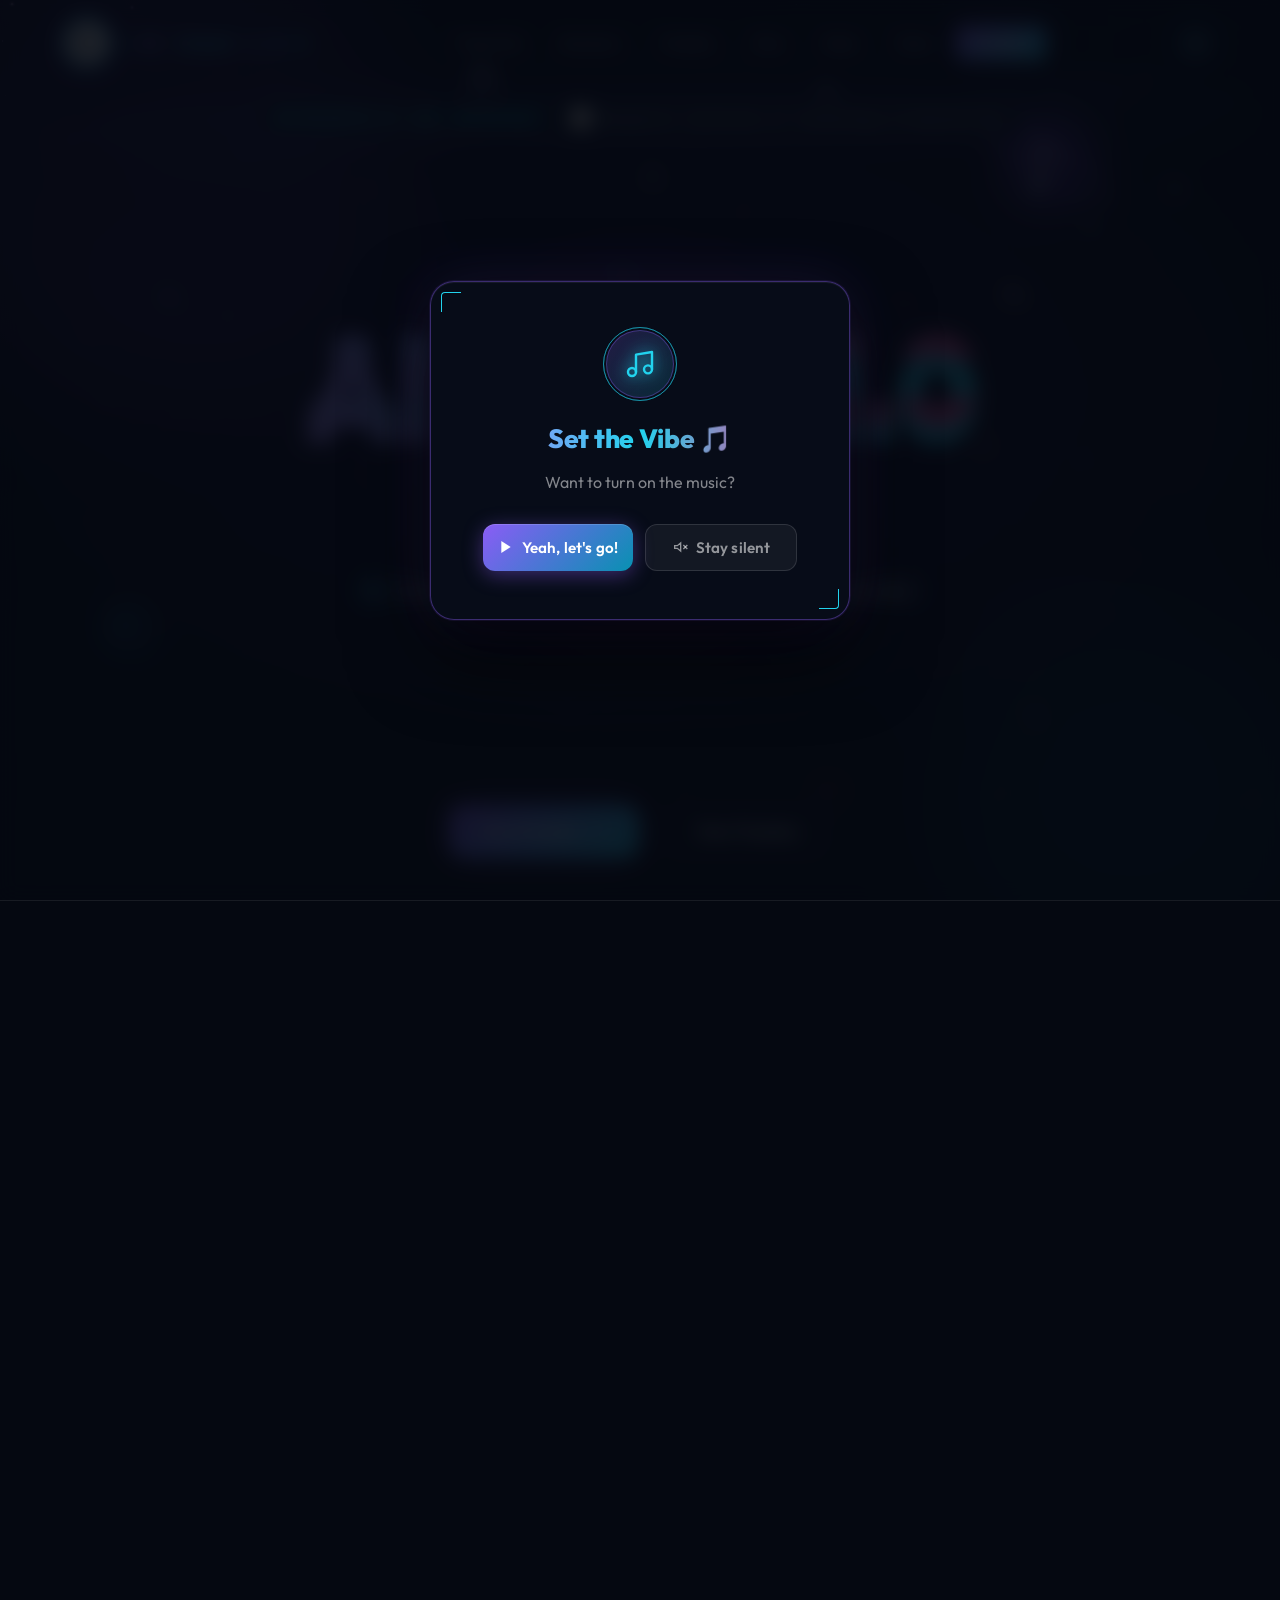
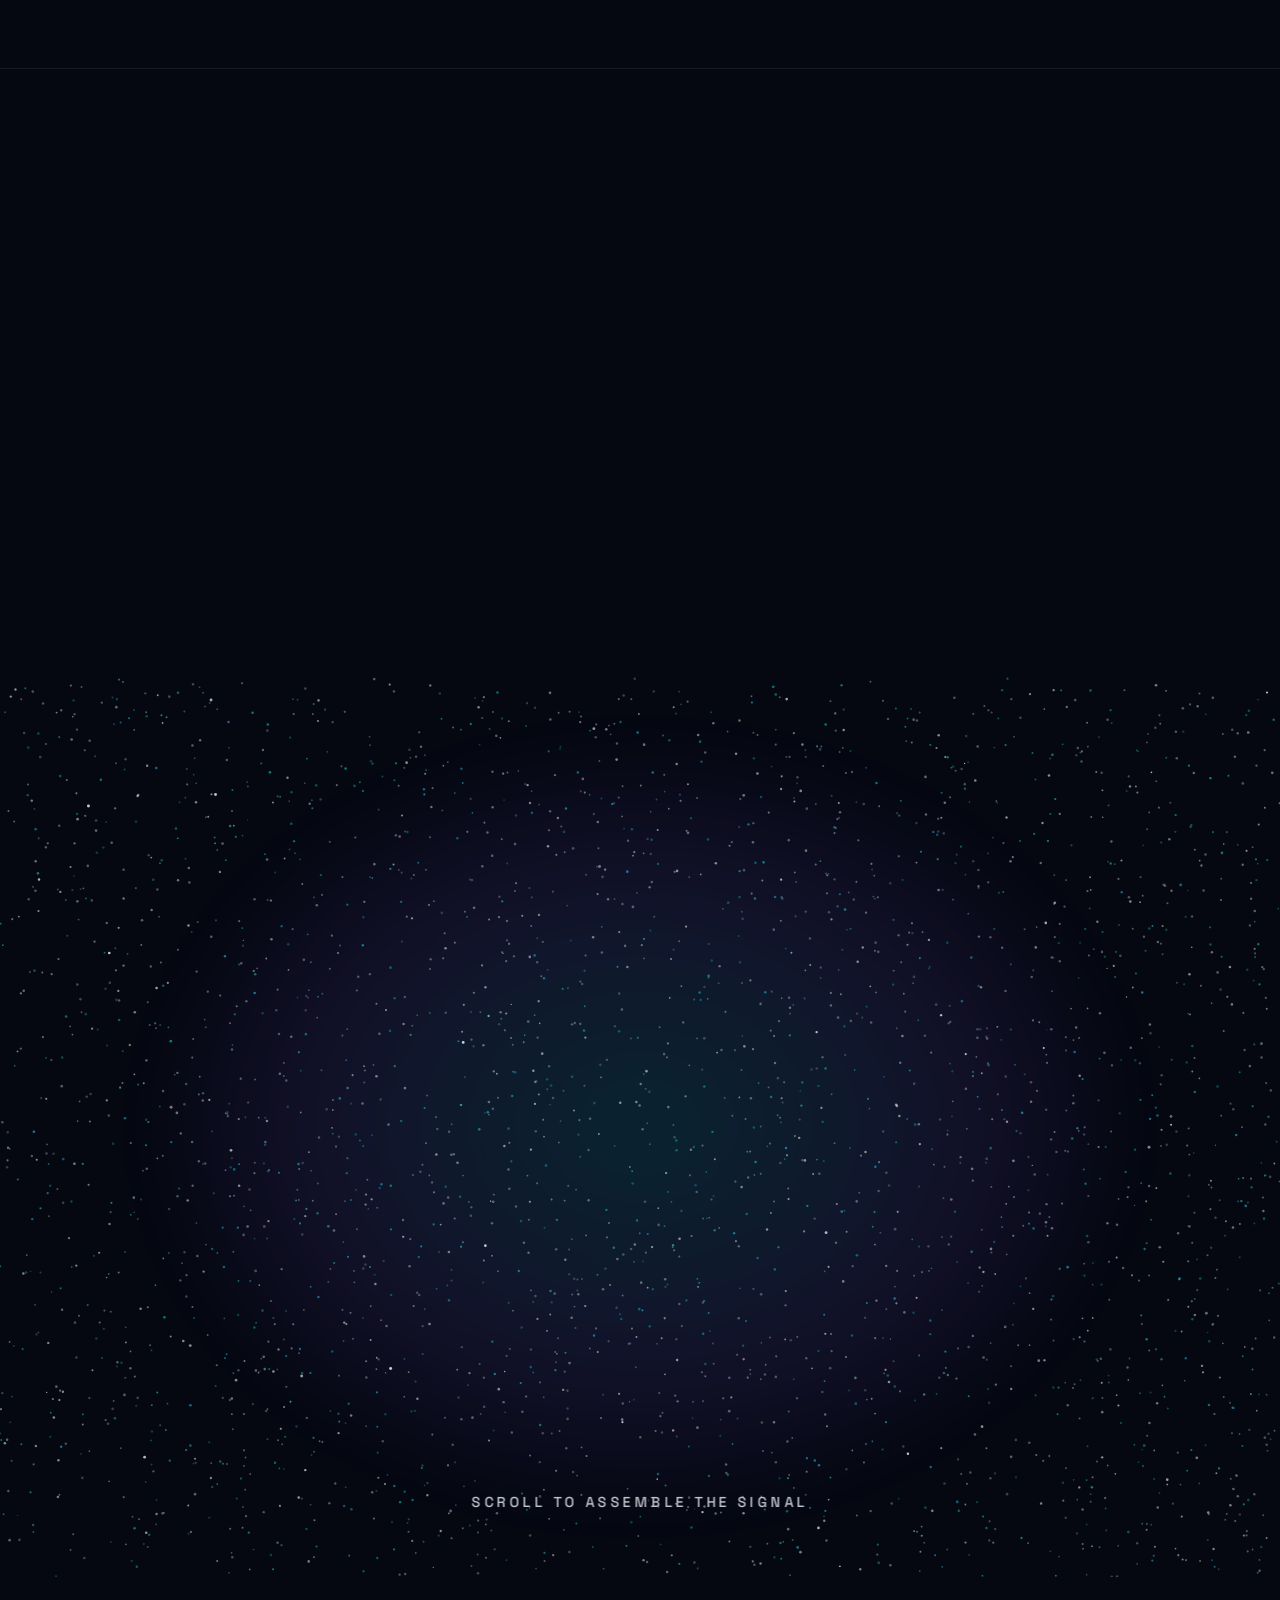
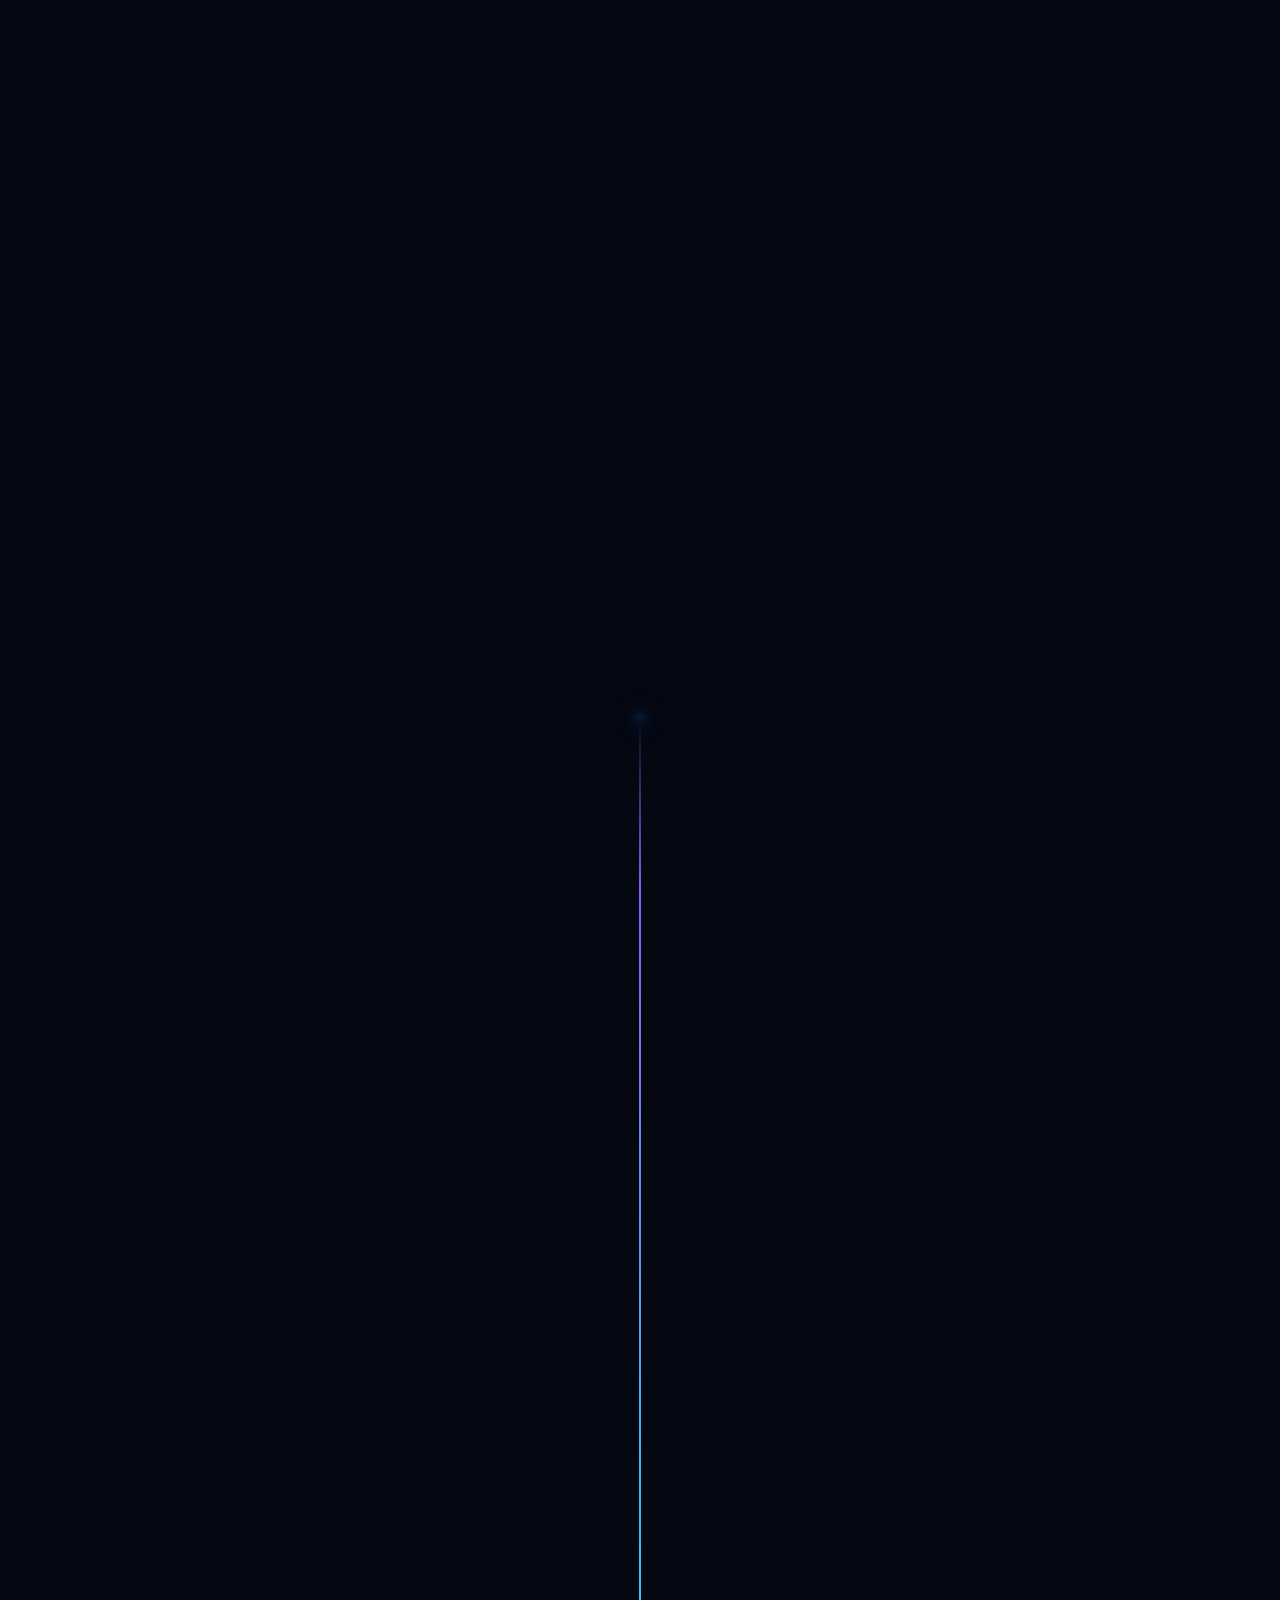
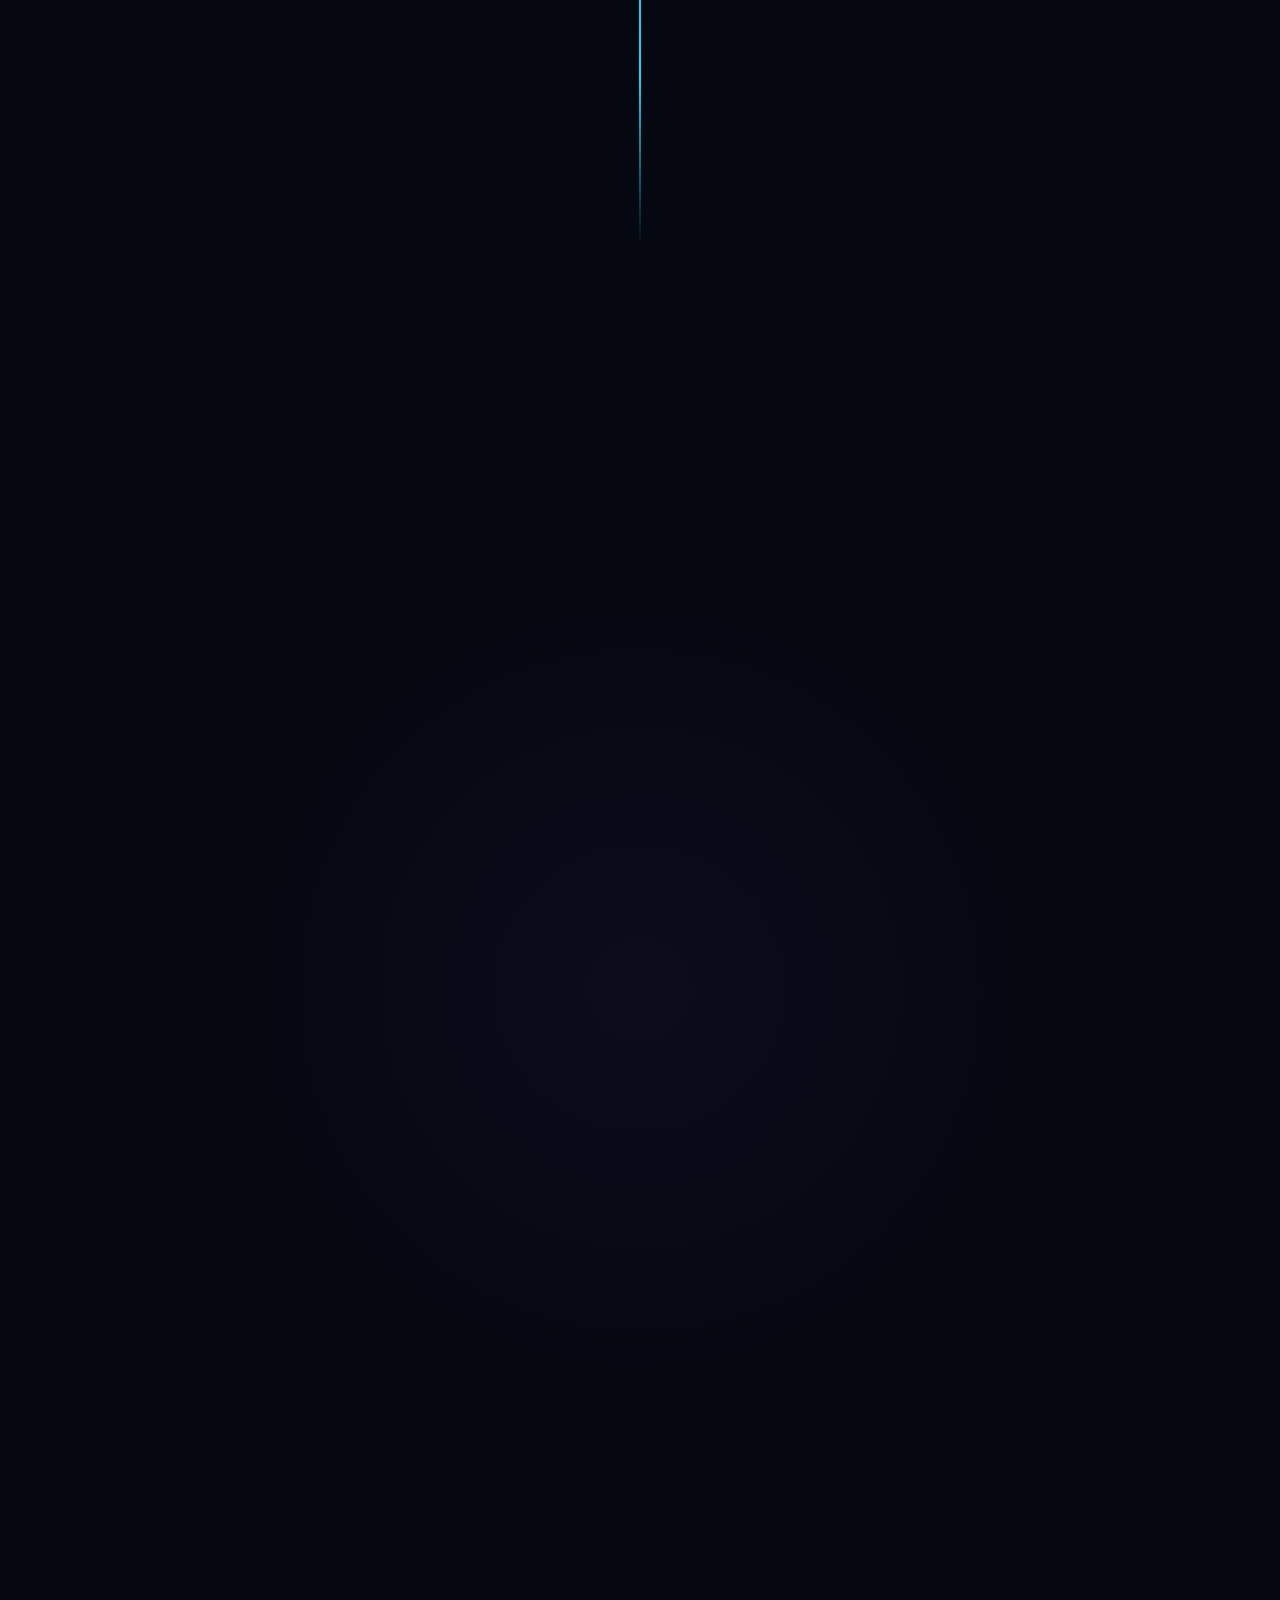
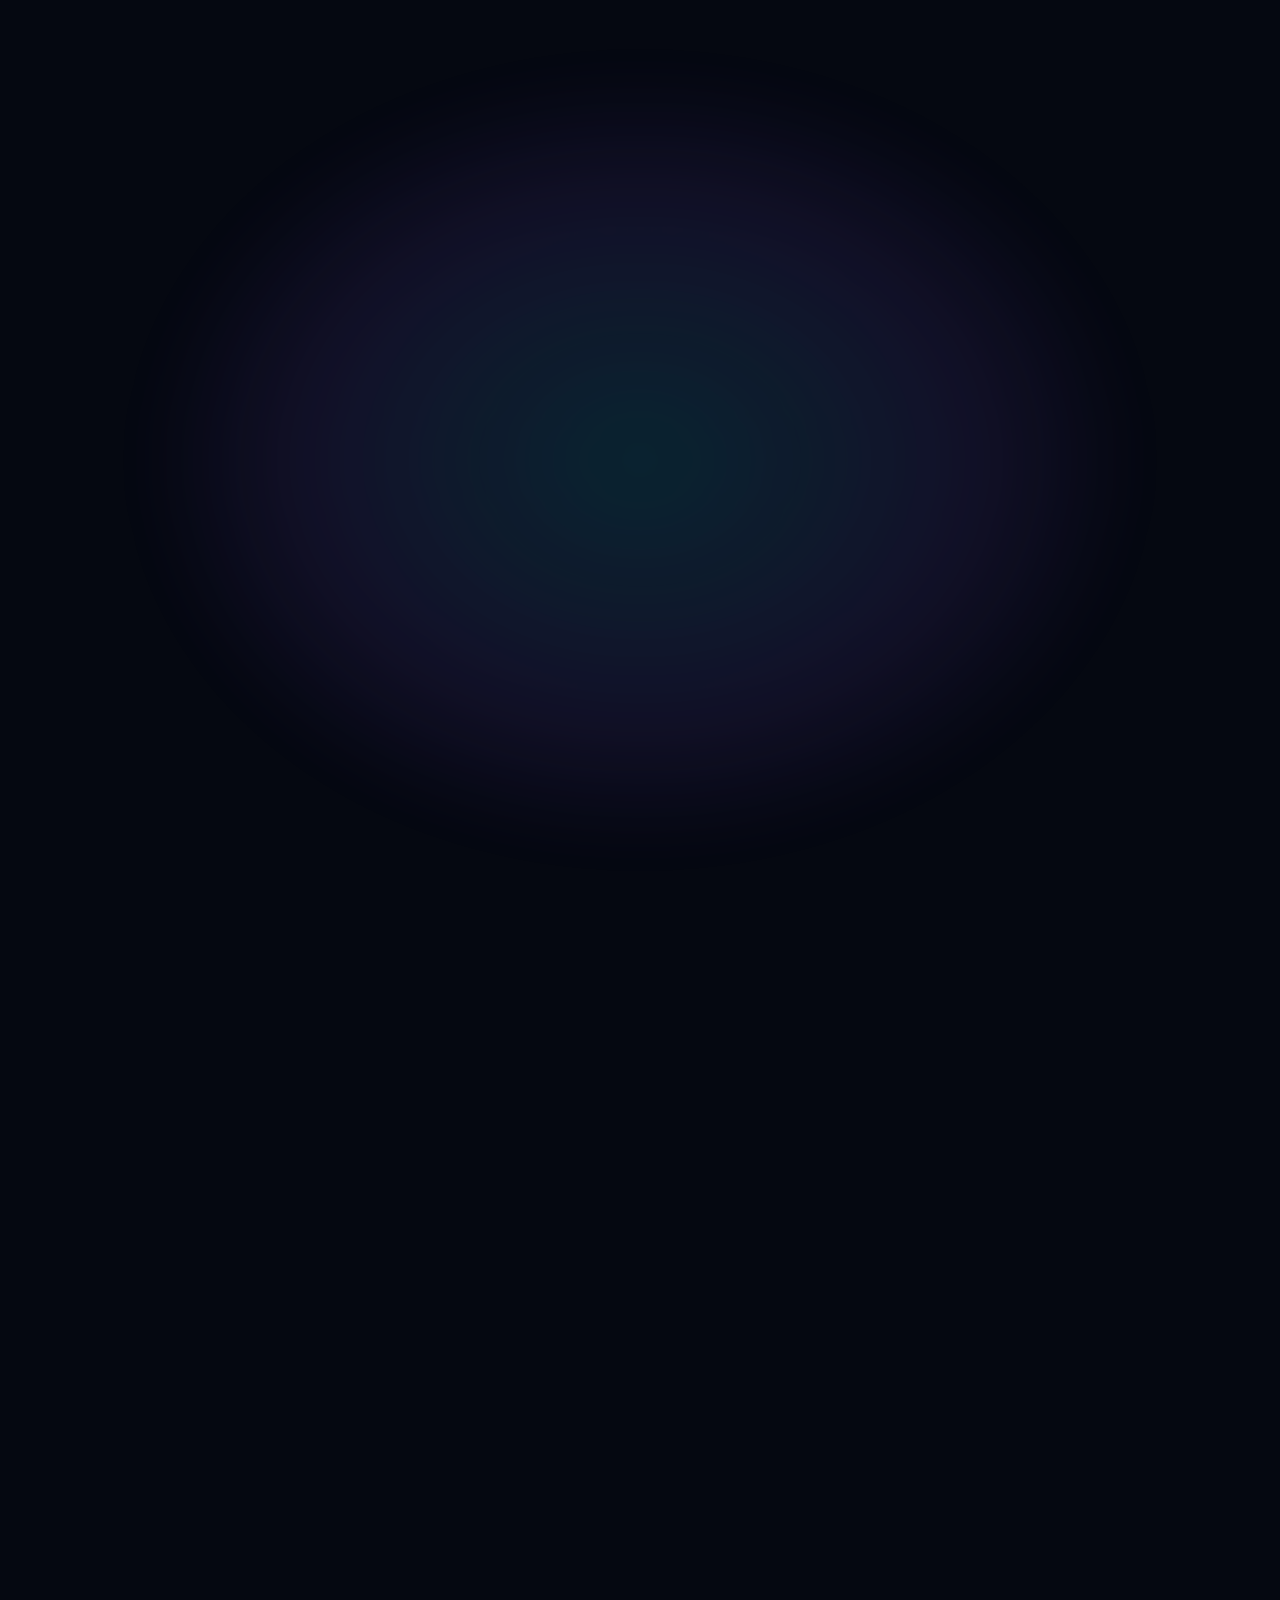
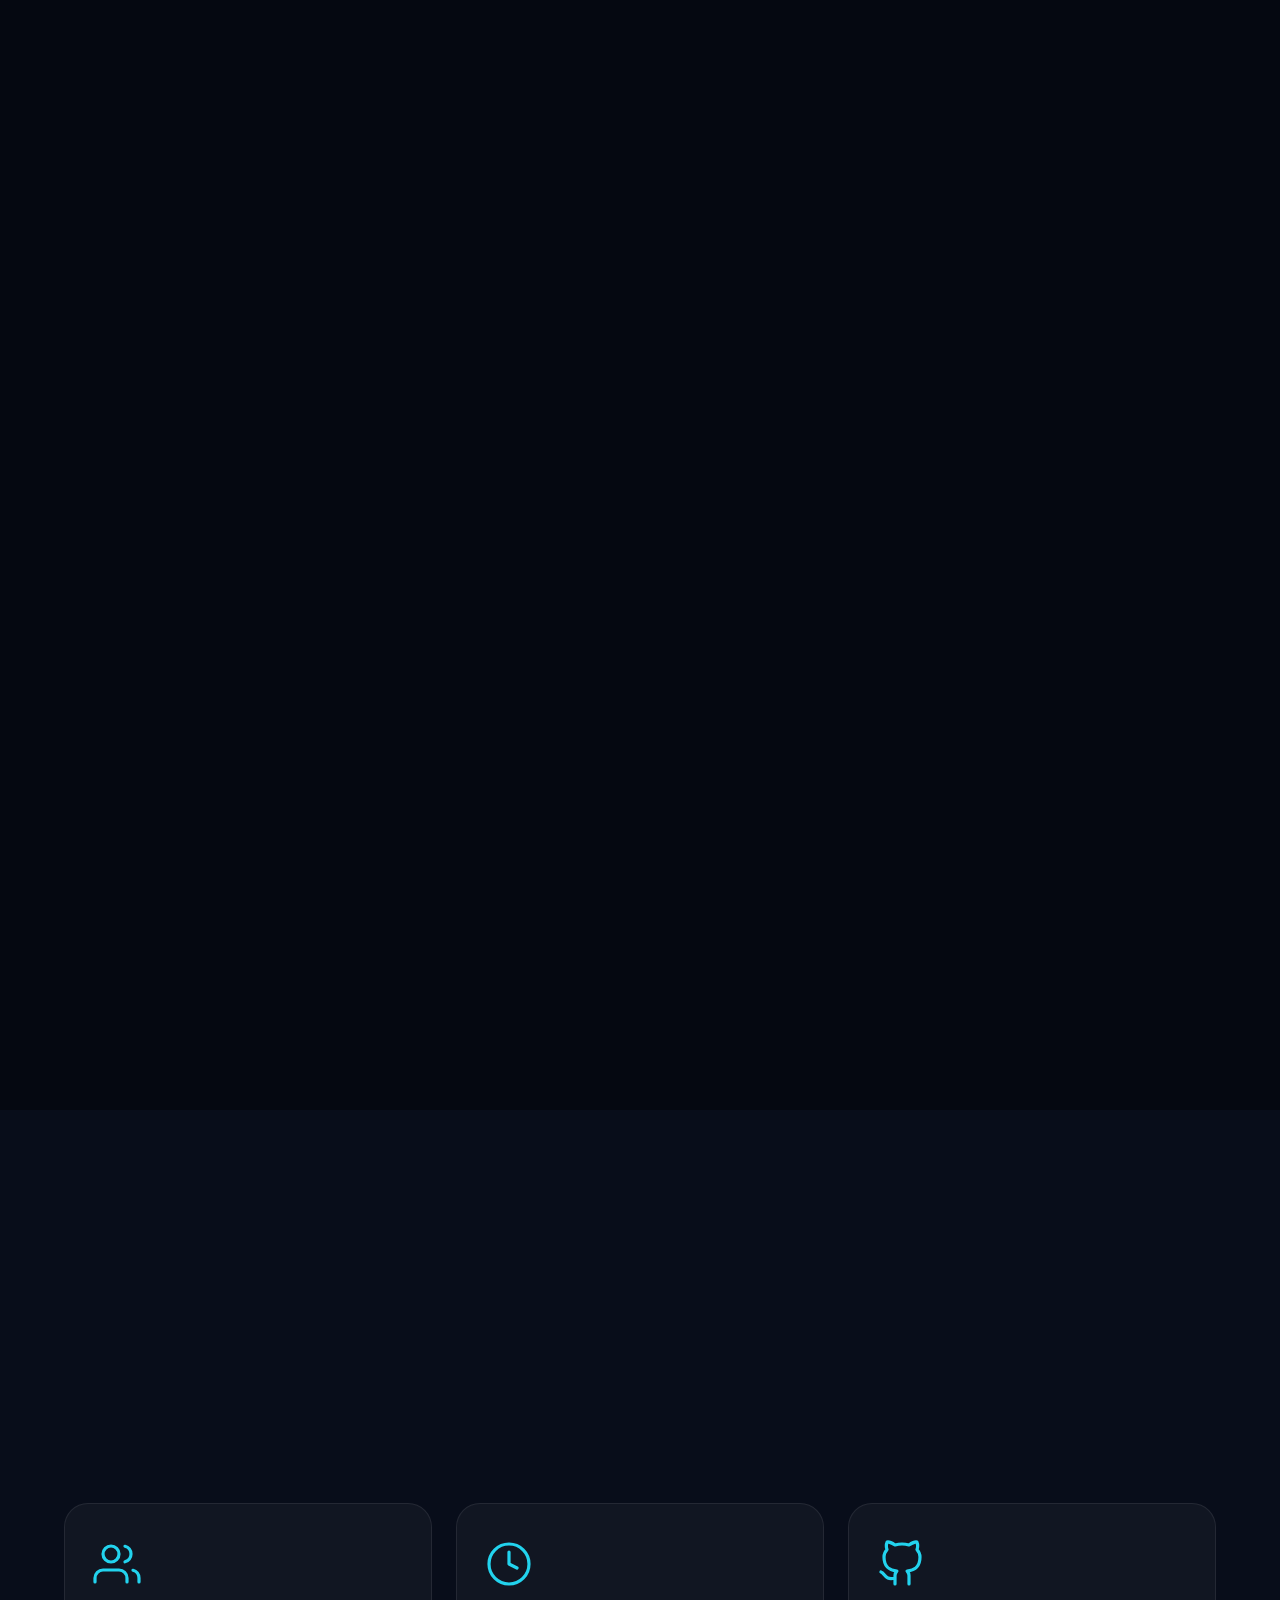
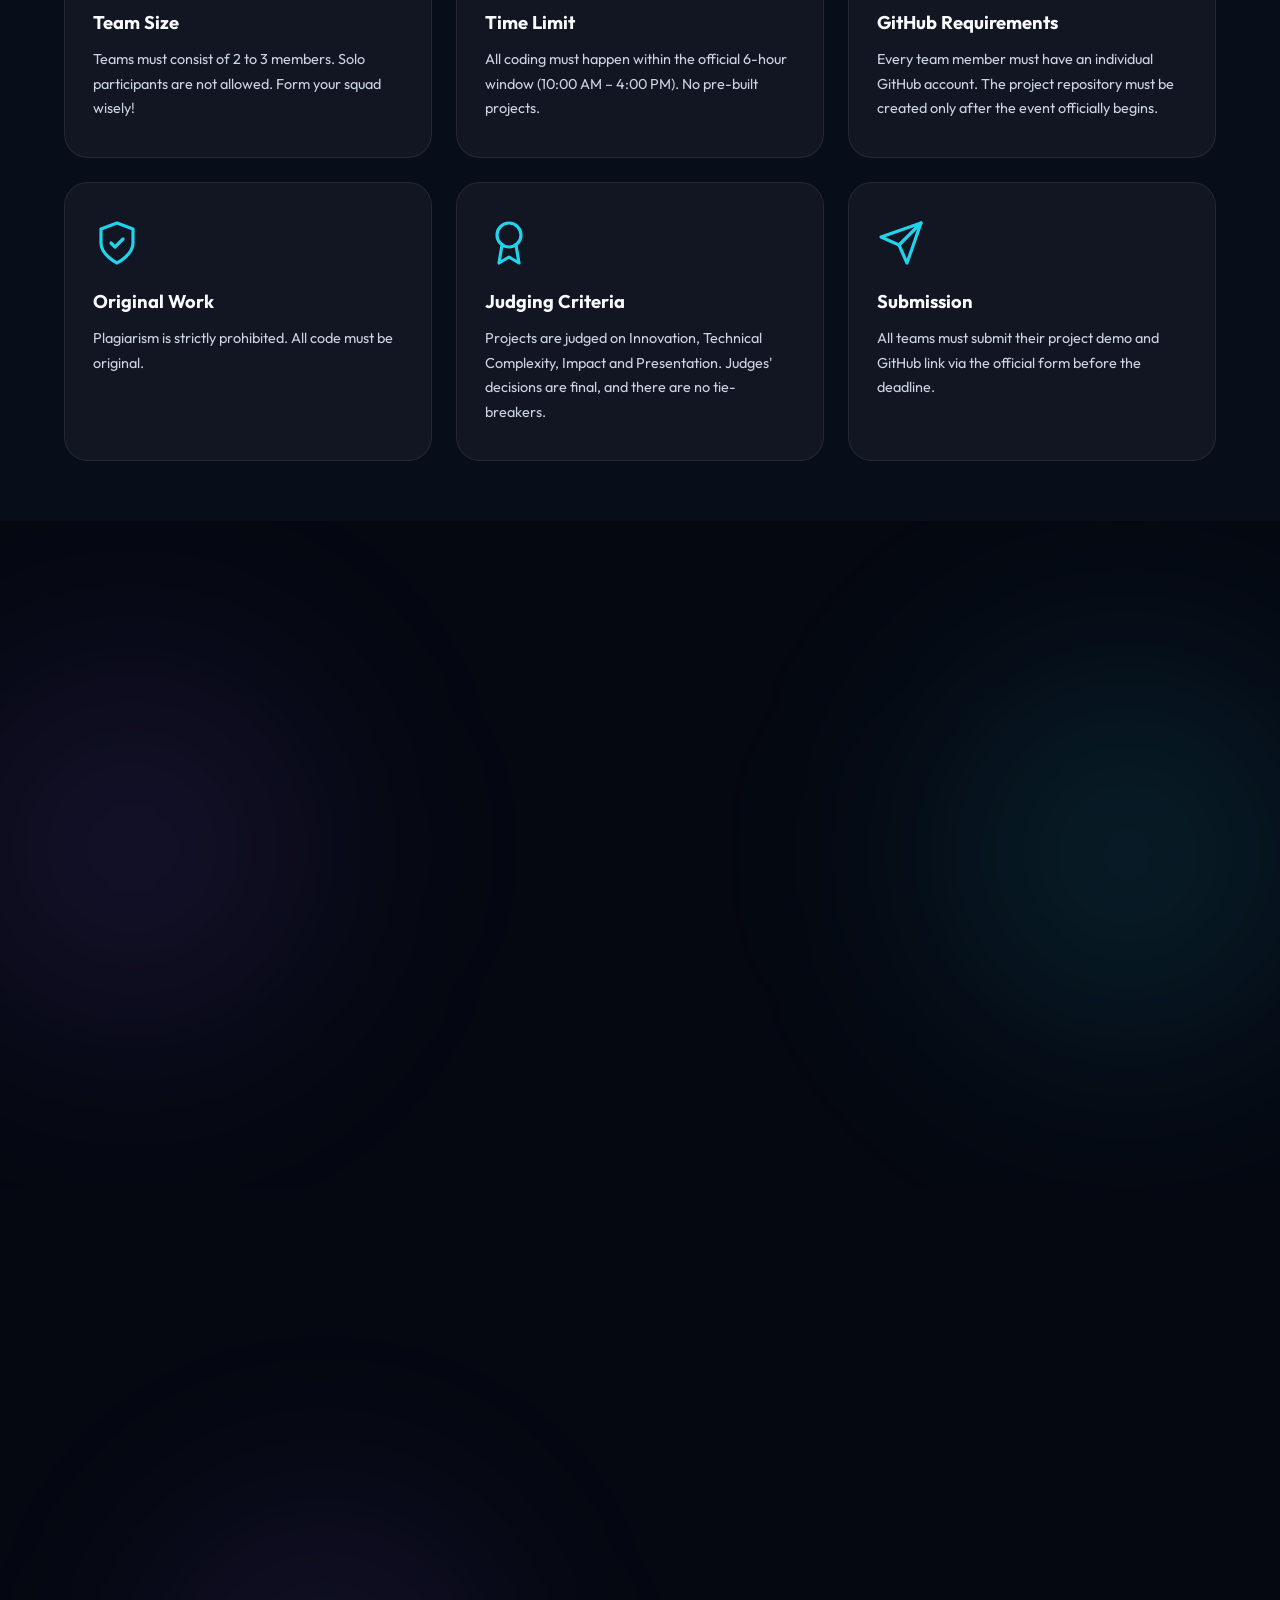
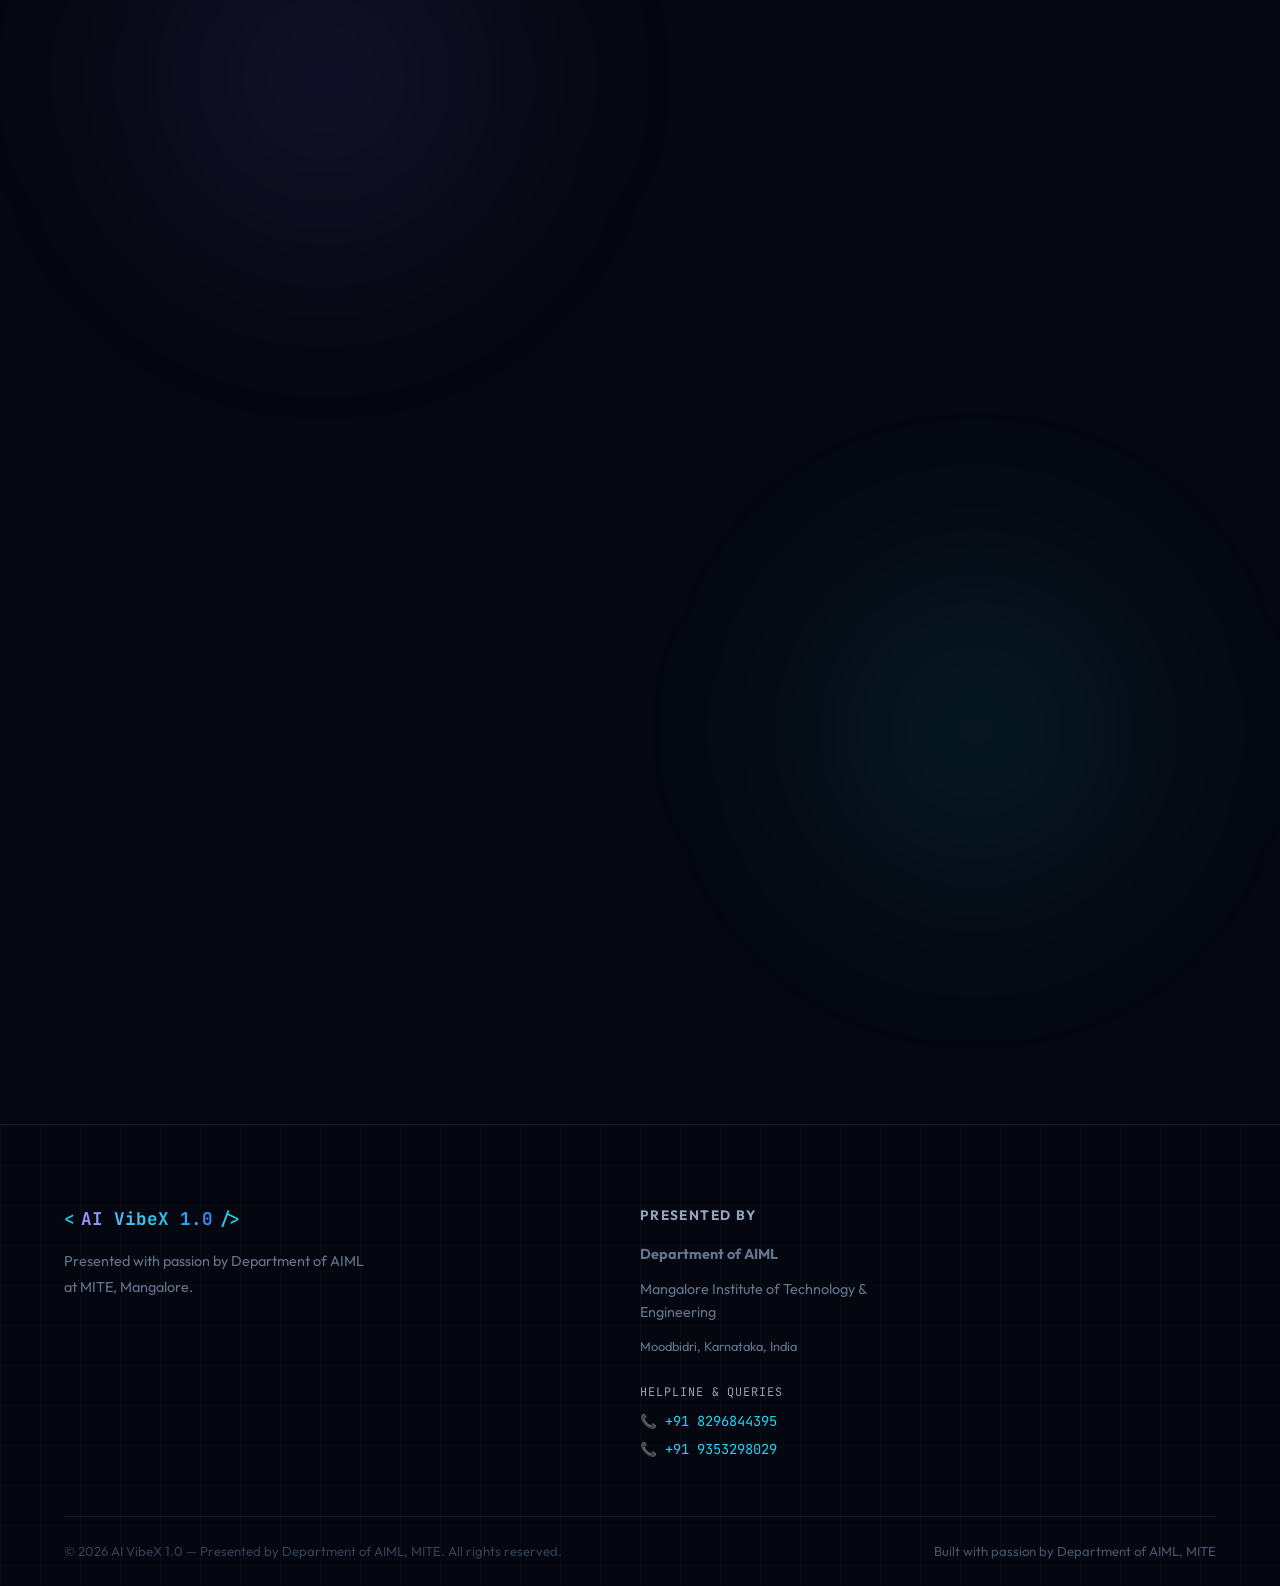
==== commit 958b69fb: "Remove vibex runner game" ====
--- a/index.html
+++ b/index.html
@@ -16,7 +16,6 @@
     rel="stylesheet" />
   <link rel="stylesheet" href="style.css" />
   <link rel="stylesheet" href="loader.css" />
-  <link rel="stylesheet" href="vibex-runner.css" />
 </head>
 
 <body class="loader-active">
@@ -690,7 +689,7 @@
         </p>
       </div>
 
-      <div class="selected-teams-card finalists-card finalists-locked" data-aos="zoom-in" data-aos-delay="150">
+      <div class="selected-teams-card finalists-card" data-aos="zoom-in" data-aos-delay="150">
         <!-- Ambient card glow & tech corners -->
         <div class="teams-glow"></div>
         <span class="teams-corner tc-tl"></span>
@@ -701,7 +700,7 @@
         <!-- PDF Document Row -->
         <div class="finalists-doc-row">
           <div class="finalists-doc-info">
-            <a href="assets/AI_VIBEX_1.0_Finalists.pdf" class="finalists-doc-icon" id="finalists-doc-icon" aria-label="Official Finalists Document">
+            <a href="assets/AI_VIBEX_1.0_Finalists.pdf" target="_blank" rel="noopener noreferrer" class="finalists-doc-icon" id="finalists-doc-icon" aria-label="Open PDF preview in new tab">
               <svg viewBox="0 0 48 48" fill="none" xmlns="http://www.w3.org/2000/svg">
                 <rect x="6" y="2" width="28" height="36" rx="3" fill="url(#finalists-pdf-bg)" opacity="0.18" />
                 <rect x="6" y="2" width="28" height="36" rx="3" stroke="url(#finalists-pdf-stroke)" stroke-width="1.6" />
@@ -723,35 +722,22 @@
             </a>
             <div class="finalists-doc-details">
               <div class="finalists-status-pill" id="finalists-status-pill">
-                <span class="badge-dot pulse-amber" id="finalists-status-dot"></span>
-                <span id="finalists-status-text">Finalists Locked</span>
+                <span class="badge-dot pulse-green" id="finalists-status-dot"></span>
+                <span id="finalists-status-text">Shortlist Confirmed</span>
               </div>
               <h3 class="finalists-filename">
                 AI_VIBEX_1.0_Finalists<span class="ext">.pdf</span>
               </h3>
               <p class="finalists-meta-text" id="finalists-meta-text">
-                Clear 10 hurdles in VibeX Runner to unlock official roster
+                Official Finalists Roster &bull; 1.7 MB &bull; Department of AIML, MITE
               </p>
             </div>
           </div>
 
           <div class="finalists-actions">
-            <!-- Unlock / Play Button (shown when locked) -->
-            <button type="button" class="finalists-btn btn-unlock" id="finalists-unlock-btn" aria-label="Play VibeX Runner game to unlock results">
-              <svg viewBox="0 0 24 24" fill="none" stroke="currentColor" stroke-width="2" stroke-linecap="round" stroke-linejoin="round" aria-hidden="true">
-                <rect x="2" y="6" width="20" height="12" rx="4"/>
-                <line x1="6" y1="12" x2="10" y2="12"/>
-                <line x1="8" y1="10" x2="8" y2="14"/>
-                <circle cx="16" cy="10" r="1.2" fill="currentColor" stroke="none"/>
-                <circle cx="18" cy="12" r="1.2" fill="currentColor" stroke="none"/>
-              </svg>
-              <span>Play to Unlock</span>
-            </button>
-
-            <!-- Preview Button (shown when unlocked) -->
             <a href="assets/AI_VIBEX_1.0_Finalists.pdf" target="_blank" rel="noopener noreferrer"
                class="finalists-btn btn-preview" id="finalists-preview-btn"
-               title="Open PDF preview in new tab" style="display: none;">
+               title="Open PDF preview in new tab">
               <svg viewBox="0 0 24 24" fill="none" stroke="currentColor" stroke-width="2"
                    stroke-linecap="round" stroke-linejoin="round" aria-hidden="true">
                 <path d="M1 12s4-8 11-8 11 8 11 8-4 8-11 8-11-8-11-8z" />
@@ -759,14 +745,6 @@
               </svg>
               <span>Preview</span>
             </a>
-
-            <!-- Play Again Button (shown when unlocked so game is always accessible) -->
-            <button type="button" class="finalists-btn btn-replay" id="finalists-replay-btn" title="Replay VibeX Runner" style="display: none;">
-              <svg viewBox="0 0 24 24" fill="none" stroke="currentColor" stroke-width="2" stroke-linecap="round" stroke-linejoin="round" aria-hidden="true">
-                <polygon points="5 3 19 12 5 21 5 3"/>
-              </svg>
-              <span>Play Again</span>
-            </button>
           </div>
         </div>
 
@@ -1521,9 +1499,6 @@
   </script>
   <!-- ══ END LOADER SCRIPT ══════════════════════════════════ -->
 
-  <!-- VibeX Runner Mini Game (loads after page content) -->
-  <script src="vibex-runner.js" defer></script>
-
 </body>
 
 </html>
